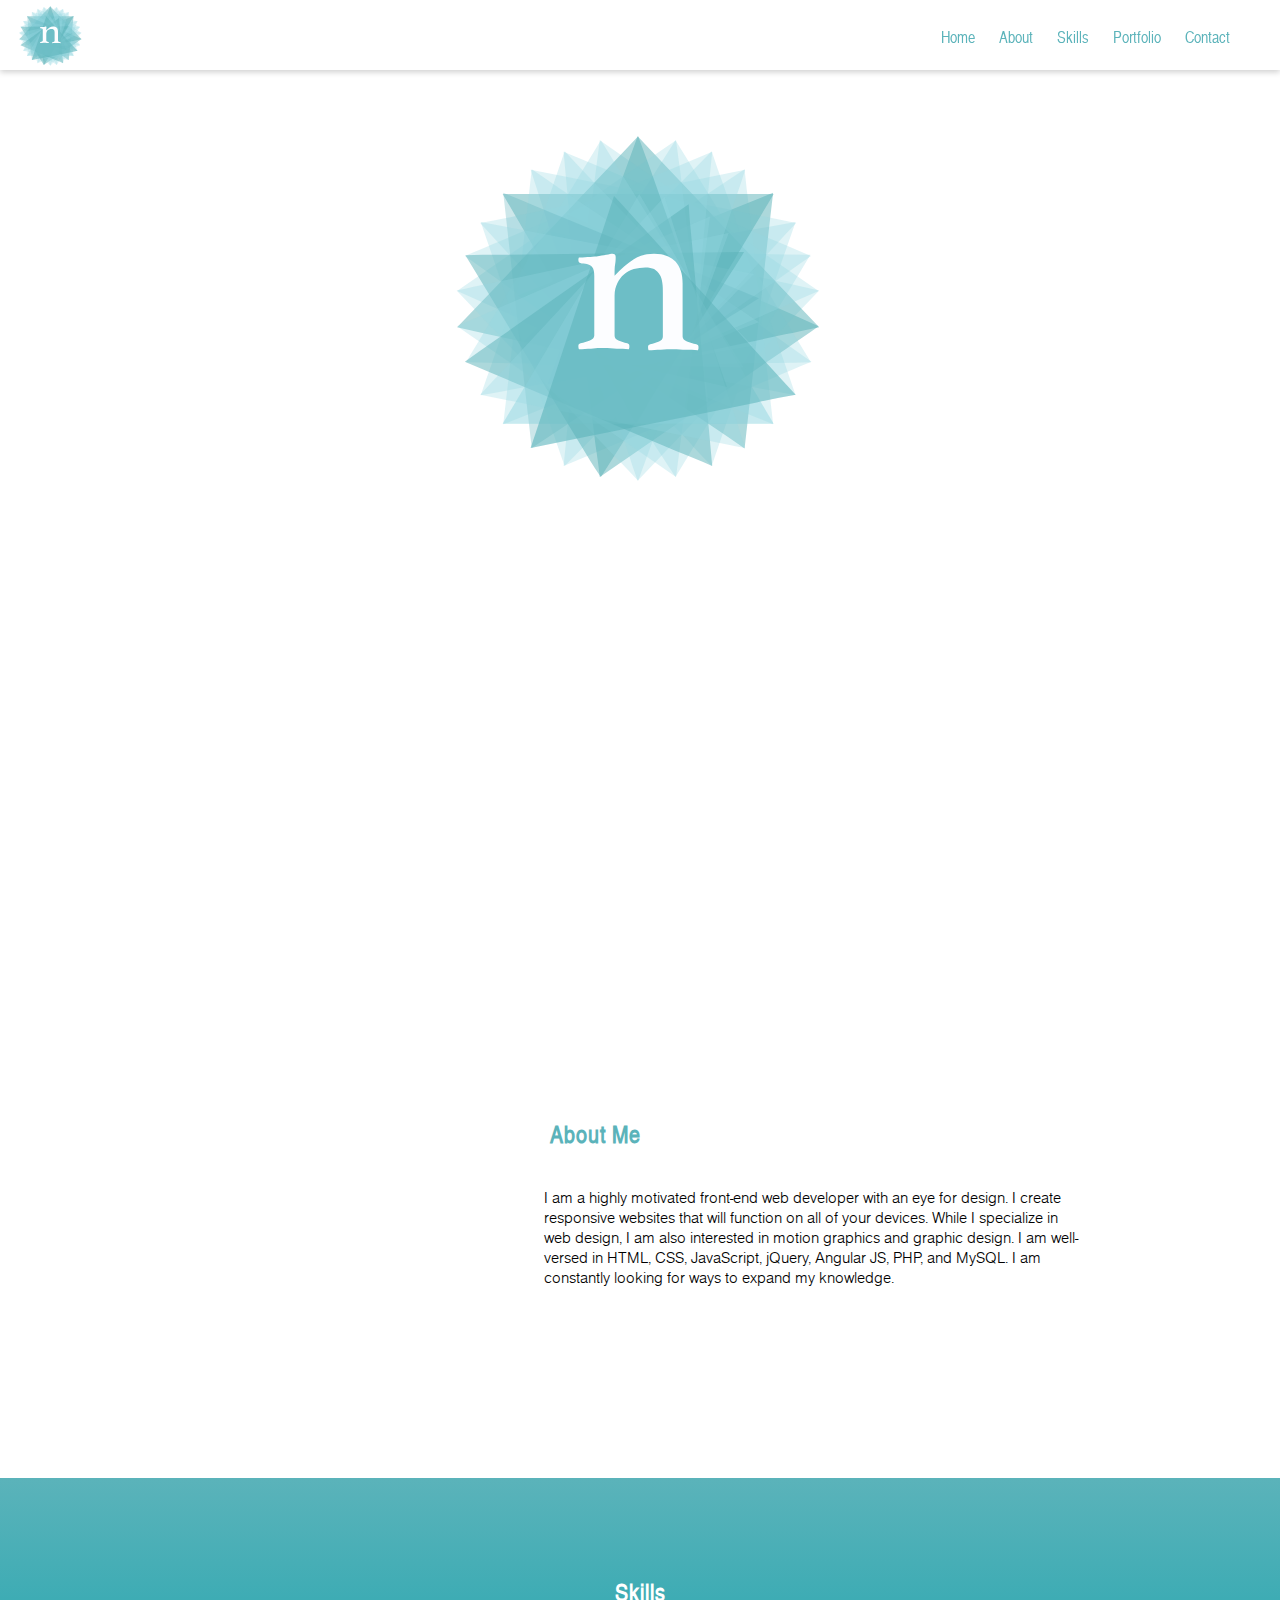
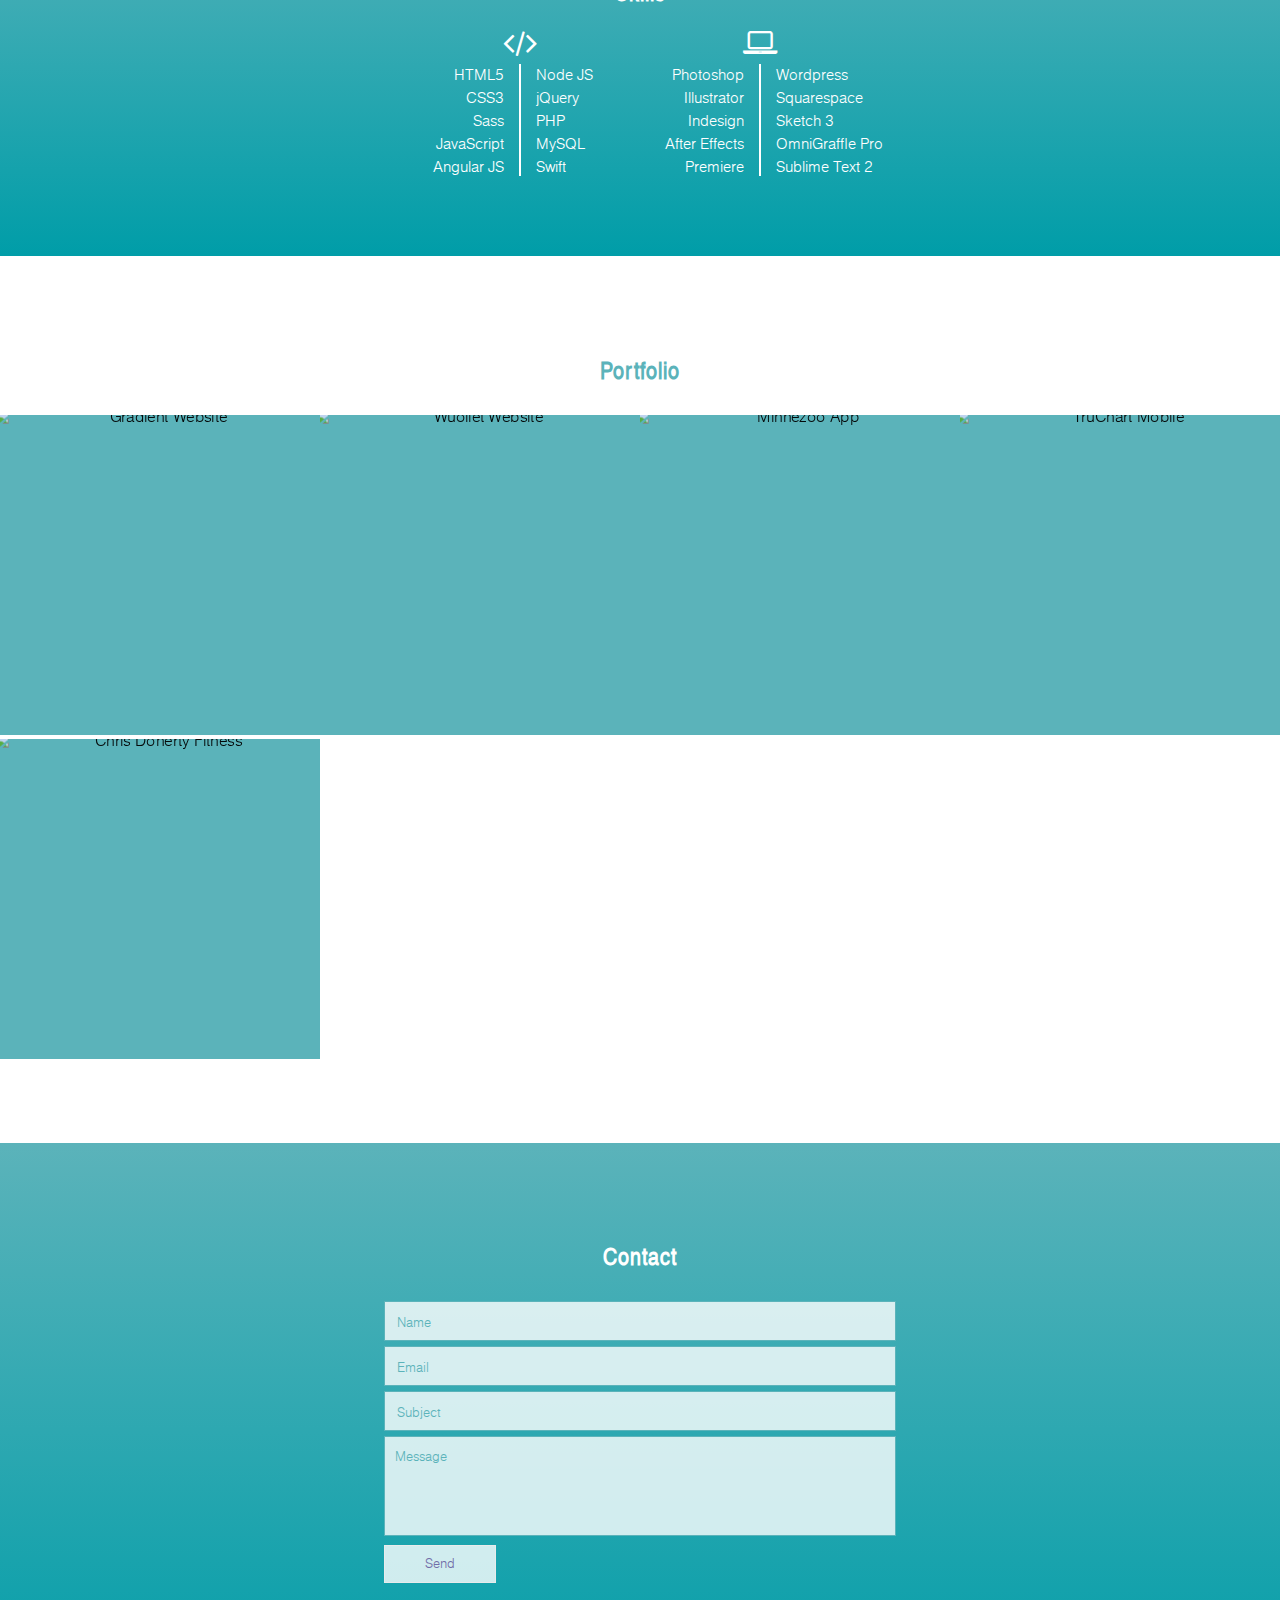
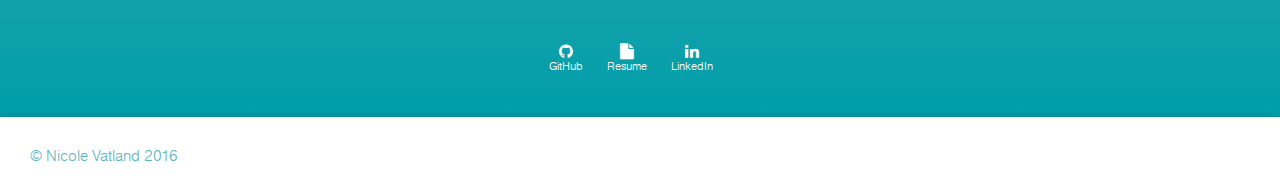
==== index.html @ 9842c388 "Initial commit" ====
<!DOCTYPE html>
<html lang="en">
<head>
	<meta charset="UTF-8">
	<title>Nicole Vatland</title>
	<meta name="viewport" content="width=device-width, initial-scale=1.0, maximum-scale=1.0, user-scalable=0" />
	<meta name="description" content="I am Nicole Vatland. I am a web designer and developer in San Diego.">
	<link rel="icon" type="image/png" href="images/favicon-01.png">
	<meta name="viewport" content="initial-scale=1.0">
	<!-- font awesome icons -->
	<link href="//maxcdn.bootstrapcdn.com/font-awesome/4.2.0/css/font-awesome.min.css" rel="stylesheet">
	<!-- main style sheet with media queries -->
	<link rel="stylesheet" href="style.css">
	<!-- animation style sheet -->
	<link rel="stylesheet" href="animations.css">
	<!-- google -->
	<script>
		  (function(i,s,o,g,r,a,m){i['GoogleAnalyticsObject']=r;i[r]=i[r]||function(){
		  (i[r].q=i[r].q||[]).push(arguments)},i[r].l=1*new Date();a=s.createElement(o),
		  m=s.getElementsByTagName(o)[0];a.async=1;a.src=g;m.parentNode.insertBefore(a,m)
		  })(window,document,'script','//www.google-analytics.com/analytics.js','ga');

		  ga('create', 'UA-70353134-1', 'auto');
		  ga('send', 'pageview');
	</script>
</head>
<body>
	<nav>
		<div id="logo-container"><a href="#home"><svg version="1.1" id="Layer_1 mainlogo" xmlns:x="&ns_extend;" xmlns:i="&ns_ai;" xmlns:graph="&ns_graphs;"
	 xmlns="http://www.w3.org/2000/svg" xmlns:xlink="http://www.w3.org/1999/xlink" x="0px" y="0px" width="100%" height="100%" viewBox="54 0 84 74" >
<switch>
	<foreignObject requiredExtensions="&ns_ai;" x="0" y="0" width="1" height="1">
		<i:pgfRef  xlink:href="#adobe_illustrator_pgf">
		</i:pgfRef>
	</foreignObject>
	<g i:extraneous="self">
		<path style="opacity:0.3;fill:#95D6E0;enable-background:new    ;" d="M74.9,10.8C67.6,23,60.4,35.2,53.1,47.5
			c-1,1.7-2.1,3.5-3.1,5.2c14,0,28,0,42.1,0c2.4,0,4.9,0,7.3,0C92.2,40.5,85.1,28.3,78,16.1C77,14.3,75.9,12.5,74.9,10.8z"/>
		<path style="opacity:0.3;fill:#95D6E0;enable-background:new    ;" d="M70.3,11.2C65.9,24.6,61.4,38,57,51.4
			c-0.6,1.9-1.3,3.8-1.9,5.7c13.7-2.8,27.4-5.5,41.2-8.3c2.4-0.5,4.8-1,7.1-1.4c-9.6-10.5-19.3-21.1-28.9-31.6
			C73.1,14.2,71.7,12.7,70.3,11.2z"/>
		<path style="opacity:0.3;fill:#95D6E0;enable-background:new    ;" d="M61.1,60.4C73.9,55,86.7,49.6,99.6,44.2
			c2.2-0.9,4.4-1.9,6.7-2.8C94.5,33,82.7,24.5,71,16.1c-1.7-1.2-3.4-2.4-5.1-3.6c-1.4,14-2.8,27.9-4.2,41.9
			C61.5,56.4,61.3,58.4,61.1,60.4"/>
		<path style="opacity:0.5;fill:#5AB1B8;enable-background:new    ;" d="M67.7,62.4c11.3-7.8,22.7-15.6,34-23.4
			c2-1.4,3.9-2.7,5.9-4.1C94.3,29,81,23.1,67.6,17.2c-1.9-0.9-3.8-1.7-5.8-2.6c1.7,13.9,3.4,27.9,5.1,41.8
			C67.2,58.5,67.5,60.4,67.7,62.4"/>
		<path style="opacity:0.3;fill:#95D6E0;enable-background:new    ;" d="M74.6,63.1c9.4-9.9,18.8-19.7,28.2-29.6
			c1.6-1.7,3.3-3.4,4.9-5.1c-14.3-3.2-28.7-6.3-43-9.5c-2.1-0.5-4.1-0.9-6.2-1.4c4.7,13.3,9.5,26.6,14.2,39.9
			C73.3,59.3,73.9,61.2,74.6,63.1"/>
		<path style="opacity:0.3;fill:#95D6E0;enable-background:new    ;" d="M81.5,62.4c7-11.5,14-23,21-34.5c1.2-2,2.4-4,3.6-6
			c-14.7-0.3-29.5-0.5-44.2-0.8c-2.1,0-4.2-0.1-6.4-0.1C63,33.1,70.6,45.2,78.1,57.2C79.3,59,80.4,60.7,81.5,62.4"/>
		<path style="opacity:0.3;fill:#95D6E0;enable-background:new    ;" d="M88.1,60.4c4.3-12.6,8.7-25.3,13-37.9
			c0.8-2.2,1.5-4.4,2.3-6.6c-14.5,2.6-28.9,5.3-43.4,7.9c-2.1,0.4-4.2,0.8-6.2,1.1c10,10.3,20.1,20.7,30.1,31
			C85.2,57.5,86.7,59,88.1,60.4"/>
		<path style="opacity:0.5;fill:#5AB1B8;enable-background:new    ;" d="M52.7,29.3C64.8,37.5,76.9,45.6,89,53.7
			c1.7,1.2,3.4,2.3,5.1,3.5C95.6,44,97,30.7,98.5,17.5c0.3-2.3,0.5-4.6,0.8-6.9C85.7,16.1,72.1,21.5,58.6,27
			C56.6,27.8,54.7,28.5,52.7,29.3z"/>
		<path style="opacity:0.3;fill:#95D6E0;enable-background:new    ;" d="M94.1,6.3c-12.1,8-24.2,16-36.2,24
			c-1.7,1.1-3.5,2.3-5.2,3.4c13.6,5.6,27.2,11.1,40.8,16.7c1.9,0.8,3.9,1.6,5.8,2.4c-1.5-13.2-2.9-26.4-4.4-39.6
			C94.6,10.9,94.3,8.6,94.1,6.3"/>
		<path style="opacity:0.3;fill:#95D6E0;enable-background:new    ;" d="M88.1,3C78,13.2,68,23.4,57.9,33.6
			c-1.4,1.5-2.9,2.9-4.3,4.4c14.5,2.8,29.1,5.5,43.6,8.3c2.1,0.4,4.1,0.8,6.2,1.2c-4.3-12.6-8.7-25.3-13-37.9
			C89.6,7.4,88.8,5.2,88.1,3"/>
		<path style="opacity:0.3;fill:#95D6E0;enable-background:new    ;" d="M81.5,1c-7.6,12-15.2,23.9-22.8,35.9
			c-1.1,1.7-2.2,3.4-3.3,5.2c14.8-0.2,29.6-0.3,44.5-0.5c2.1,0,4.2,0,6.3-0.1c-7-11.5-14-23-21-34.5"/>
		<path style="opacity:0.5;fill:#5AB1B8;enable-background:new    ;" d="M74.6,0.3C69.8,13.5,65,26.7,60.2,39.9
			c-0.7,1.9-1.4,3.8-2.1,5.7c14.5-3.1,28.9-6.1,43.4-9.2c2.1-0.4,4.1-0.9,6.2-1.3c-9.4-9.9-18.8-19.7-28.2-29.6"/>
		<path style="opacity:0.3;fill:#95D6E0;enable-background:new    ;" d="M67.7,1c-1.8,13.8-3.6,27.7-5.4,41.5c-0.3,2-0.5,4-0.8,6
			C75,42.7,88.4,36.9,101.9,31c1.9-0.8,3.8-1.7,5.7-2.5c-11.3-7.8-22.7-15.6-34-23.4"/>
		<path style="opacity:0.3;fill:#95D6E0;enable-background:new    ;" d="M61.1,3.1c1.3,13.9,2.5,27.8,3.8,41.7c0.2,2,0.4,4,0.5,6
			c11.9-8.4,23.8-16.7,35.7-25.1c1.7-1.2,3.4-2.4,5.1-3.6C93.4,16.7,80.6,11.3,67.8,5.9"/>
		<path style="opacity:0.3;fill:#95D6E0;enable-background:new    ;" d="M55.1,6.4c4.3,13.3,8.6,26.7,12.9,40
			c0.6,1.9,1.2,3.8,1.9,5.8c9.8-10.5,19.6-21.1,29.4-31.6c1.4-1.5,2.8-3,4.2-4.5C89.7,13.3,76,10.6,62.3,7.8"/>
		<path style="opacity:0.5;fill:#5AB1B8;enable-background:new    ;" d="M74.4,52.7C81.7,40.4,89,28.2,96.3,16
			c1-1.7,2.1-3.5,3.1-5.2c-14,0-28,0-42.1,0c-2.4,0-4.9,0-7.3,0C57.1,23,64.2,35.2,71.4,47.4C72.4,49.2,73.4,50.9,74.4,52.7z"/>
		<path style="opacity:0.3;fill:#95D6E0;enable-background:new    ;" d="M94.2,6.4C80.5,9.2,66.8,11.9,53,14.7
			c-2.4,0.5-4.8,1-7.1,1.4c9.6,10.5,19.3,21.1,28.9,31.6c1.4,1.5,2.8,3,4.2,4.6c4.4-13.4,8.9-26.8,13.3-40.2
			C93,10.2,93.6,8.3,94.2,6.4"/>
		<path style="opacity:0.3;fill:#95D6E0;enable-background:new    ;" d="M88.2,3.1C75.4,8.5,62.6,13.9,49.8,19.3
			c-2.2,0.9-4.4,1.9-6.7,2.8c11.8,8.4,23.5,16.8,35.3,25.2c1.7,1.2,3.4,2.4,5.1,3.6C84.9,37,86.2,23,87.6,9
			C87.8,7.1,88,5.1,88.2,3.1"/>
		<path style="opacity:0.3;fill:#95D6E0;enable-background:new    ;" d="M81.6,1c-11.3,7.8-22.7,15.6-34,23.4
			c-2,1.4-3.9,2.7-5.9,4.1c13.3,5.9,26.7,11.8,40,17.7c1.9,0.9,3.8,1.7,5.8,2.6C85.8,34.9,84.1,20.9,82.4,7"/>
		<path style="opacity:0.5;fill:#5AB1B8;enable-background:new    ;" d="M74.7,0.3C65.4,10.2,56,20.1,46.6,30
			c-1.6,1.7-3.3,3.4-4.9,5.1c14.3,3.2,28.7,6.3,43,9.5c2.1,0.5,4.1,0.9,6.2,1.4c-4.7-13.4-9.4-26.7-14.1-40"/>
		<path style="opacity:0.3;fill:#95D6E0;enable-background:new    ;" d="M67.9,1c-7,11.5-14,23-21,34.5c-1.2,2-2.4,4-3.6,6
			C58,41.8,72.8,42,87.5,42.3c2.1,0,4.2,0.1,6.4,0.1C86.2,30.3,78.6,18.2,71.1,6.2"/>
		<path style="opacity:0.3;fill:#95D6E0;enable-background:new    ;" d="M61.3,3c-4.3,12.6-8.7,25.3-13,37.9
			c-0.8,2.2-1.5,4.4-2.3,6.6c14.5-2.6,28.9-5.3,43.4-7.9c2.1-0.4,4.2-0.8,6.2-1.1c-10-10.3-20.1-20.7-30.1-31"/>
		<path style="opacity:0.3;fill:#95D6E0;enable-background:new    ;" d="M55.3,6.3c-1.5,13.2-2.9,26.4-4.4,39.6
			c-0.3,2.3-0.5,4.6-0.8,6.9c13.6-5.4,27.1-10.9,40.7-16.3c2-0.8,3.9-1.6,5.9-2.3C84.6,26,72.5,17.9,60.4,9.8
			C58.7,8.6,57,7.4,55.3,6.3"/>
		<path style="opacity:0.3;fill:#5AB1B8;enable-background:new    ;" d="M96.7,29.8C83.1,24.2,69.5,18.6,55.9,13
			c-1.9-0.8-3.9-1.6-5.8-2.4C51.6,23.8,53,37,54.5,50.2c0.3,2.3,0.5,4.6,0.8,6.9c12.1-8,24.2-16,36.2-24
			C93.2,32.1,95,30.9,96.7,29.8z"/>
		<path style="opacity:0.3;fill:#95D6E0;enable-background:new    ;" d="M61.3,60.4C71.4,50.2,81.4,40,91.5,29.8
			c1.4-1.5,2.9-2.9,4.3-4.4c-14.5-2.8-29.1-5.5-43.6-8.3c-2.1-0.4-4.1-0.8-6.2-1.2c4.3,12.6,8.7,25.3,13,37.9
			C59.8,56.1,60.5,58.2,61.3,60.4"/>
		<path style="opacity:0.5;fill:#5AB1B8;enable-background:new    ;" d="M67.9,62.4c7.6-11.9,15.2-23.9,22.8-35.8
			c1.1-1.7,2.2-3.4,3.3-5.2c-14.8,0.2-29.6,0.3-44.5,0.5c-2.1,0-4.2,0-6.3,0.1c7,11.5,14,23,21,34.5C65.4,58.5,66.6,60.5,67.9,62.4"
			/>
		<path style="opacity:0.3;fill:#95D6E0;enable-background:new    ;" d="M74.7,63.1c4.8-13.2,9.6-26.4,14.4-39.5
			c0.7-1.9,1.4-3.8,2.1-5.7C76.7,21,62.3,24,47.8,27.1c-2.1,0.4-4.1,0.9-6.2,1.3C51,38.3,60.4,48.1,69.8,58
			C71.5,59.7,73.1,61.4,74.7,63.1"/>
		<path style="opacity:0.3;fill:#95D6E0;enable-background:new    ;" d="M81.6,62.4c1.8-13.8,3.6-27.7,5.4-41.5c0.3-2,0.5-4,0.8-6
			c-13.5,5.8-26.9,11.7-40.4,17.5c-1.9,0.8-3.8,1.7-5.7,2.5c11.3,7.8,22.7,15.6,34,23.4"/>
		<path style="opacity:0.5;fill:#5AB1B8;enable-background:new    ;" d="M88.2,60.4c-1.3-13.9-2.5-27.8-3.8-41.7c-0.2-2-0.4-4-0.5-6
			C72,21.1,60.1,29.4,48.2,37.8c-1.7,1.2-3.4,2.4-5.1,3.6c12.8,5.4,25.6,10.8,38.4,16.2C83.8,58.5,86,59.4,88.2,60.4"/>
		<path style="opacity:0.3;fill:#95D6E0;enable-background:new    ;" d="M79.5,11.3c-9.8,10.5-19.6,21.1-29.4,31.6
			c-1.4,1.5-2.8,3-4.2,4.5c13.7,2.8,27.4,5.5,41.2,8.3c2.4,0.5,4.8,1,7.1,1.4c-4.3-13.3-8.6-26.7-12.9-40
			C80.7,15.1,80.1,13.2,79.5,11.3z"/>
		<path style="opacity:0.3;fill:#95D6E0;enable-background:new    ;" d="M74.9,10.8C67.6,23,60.4,35.2,53.1,47.5
			c-1,1.7-2.1,3.5-3.1,5.2c14,0,28,0,42.1,0c2.4,0,4.9,0,7.3,0C92.2,40.5,85.1,28.3,78,16.1C77,14.3,75.9,12.5,74.9,10.8z"/>
		<path style="opacity:0.5;fill:#5AB1B8;enable-background:new    ;" d="M70.3,11.2C65.9,24.6,61.4,38,57,51.4
			c-0.6,1.9-1.3,3.8-1.9,5.7c13.7-2.8,27.4-5.5,41.2-8.3c2.4-0.5,4.8-1,7.1-1.4c-9.6-10.5-19.3-21.1-28.9-31.6
			C73.1,14.2,71.7,12.7,70.3,11.2z"/>
		<path style="fill:#FCFDFF;" d="M82.8,36.8c0,0.4,0.3,0.7,0.8,0.9s1.1,0.4,1.7,0.5c0.3,0.1,0.4,0.2,0.4,0.5c0,0.2,0,0.4-0.1,0.6
			c-0.7-0.1-1.5-0.1-2.2-0.1c-0.7,0-1.5-0.1-2.3-0.1c-0.8,0-1.5,0-2.3,0.1c-0.8,0-1.5,0.1-2.2,0.1c-0.1-0.3-0.1-0.5-0.1-0.6
			c0-0.3,0.1-0.4,0.4-0.5c0.6-0.1,1.1-0.3,1.6-0.5c0.5-0.2,0.7-0.5,0.7-0.9v-7.9c0-0.7,0-1.3-0.1-1.9c-0.1-0.6-0.2-1.1-0.5-1.5
			c-0.2-0.4-0.6-0.7-1-1c-0.4-0.2-0.9-0.3-1.6-0.3c-0.7,0-1.4,0.1-2.1,0.3c-0.7,0.2-1.3,0.6-1.8,1s-0.9,1-1.2,1.6
			c-0.3,0.6-0.5,1.4-0.5,2.2v7.3c0,0.4,0.2,0.7,0.7,0.9c0.5,0.2,1,0.4,1.6,0.5c0.3,0.1,0.4,0.2,0.4,0.5c0,0.2,0,0.4-0.1,0.6
			c-0.7-0.1-1.5-0.1-2.2-0.1c-0.7,0-1.5-0.1-2.3-0.1c-0.8,0-1.6,0-2.4,0.1c-0.7,0-1.5,0.1-2.2,0.1c-0.1-0.3-0.1-0.5-0.1-0.6
			c0-0.3,0.1-0.4,0.4-0.5c0.6-0.1,1.2-0.3,1.7-0.5c0.5-0.2,0.8-0.5,0.8-0.9V25.8c0-0.8-0.1-1.4-0.4-1.7s-0.9-0.6-1.9-0.6
			c-0.4-0.1-0.6-0.2-0.6-0.6c0-0.1,0-0.3,0.1-0.5c0.4,0,0.9,0,1.6-0.1c0.7,0,1.2-0.1,1.6-0.1c0.7-0.1,1.2-0.2,1.8-0.3
			c0.5-0.1,0.9-0.2,1.1-0.2c0.4,0,0.6,0.2,0.6,0.6c0,0.4,0,0.8-0.1,1.3c-0.1,0.5-0.1,1.2-0.1,2.1c1.2-1.3,2.4-2.3,3.5-3
			c1.1-0.7,2.3-1,3.7-1c1.7,0,3,0.5,3.9,1.4c0.9,1,1.3,2.3,1.3,4V36.8z"/>
		<g>
	</g>
</switch>
</svg></a></div>
		<ul class="regmenu">
			<li><a href="#home">Home</a></li>
			<li><a href="#about">About</a></li>
			<li><a href="#skills">Skills</a></li>
			<li><a href="#portfolio">Portfolio</a></li>
			<li><a href="#contact">Contact</a></li>
		</ul>
		<p class="menubtn">Menu</p>
		<ul class="mobilemenu">
			<a href="#home" class="mob-menu"><li>Home</li></a>
			<a href="#about" class="mob-menu"><li>About</li></a>
			<a href="#skills" class="mob-menu"><li>Skills</li></a>
			<a href="#portfolio" class="mob-menu"><li>Portfolio</li></a>
			<a href="#contact" class="mob-menu"><li>Contact</li></a>
			
		</ul>
	</nav>
	<section id="home">
		<div id="logo">
			<div id="logo-holder">
				<svg version="1.1" id="Layer_1" xmlns="http://www.w3.org/2000/svg" xmlns:xlink="http://www.w3.org/1999/xlink" x="0px" y="0px"
				 viewBox="34.2 -4.5 84 73" style="enable-background:new 34.2 -4.5 84 73;" xml:space="preserve">
				<g id="p1">
					<path class="st0" d="M74.9,10.8C67.6,23,60.4,35.2,53.1,47.5c-1,1.7-2.1,3.5-3.1,5.2c14,0,28,0,42.1,0c2.4,0,4.9,0,7.3,0
						C92.2,40.5,85.1,28.3,78,16.1C77,14.3,75.9,12.5,74.9,10.8z"/>
				</g>
				<g id="p2">
					<path class="st0" d="M70.3,11.2C65.9,24.6,61.4,38,57,51.4c-0.6,1.9-1.3,3.8-1.9,5.7c13.7-2.8,27.4-5.5,41.2-8.3
						c2.4-0.5,4.8-1,7.1-1.4c-9.6-10.5-19.3-21.1-28.9-31.6C73.1,14.2,71.7,12.7,70.3,11.2z"/>
				</g>
				<g id="p3">
					<path class="st0" d="M61.1,60.4C73.9,55,86.7,49.6,99.6,44.2c2.2-0.9,4.4-1.9,6.7-2.8C94.5,33,82.7,24.5,71,16.1
						c-1.7-1.2-3.4-2.4-5.1-3.6c-1.4,14-2.8,27.9-4.2,41.9C61.5,56.4,61.3,58.4,61.1,60.4"/>
				</g>
				<g id="p4">
					<path class="st1" d="M67.7,62.4c11.3-7.8,22.7-15.6,34-23.4c2-1.4,3.9-2.7,5.9-4.1C94.3,29,81,23.1,67.6,17.2
						c-1.9-0.9-3.8-1.7-5.8-2.6c1.7,13.9,3.4,27.9,5.1,41.8C67.2,58.5,67.5,60.4,67.7,62.4"/>
				</g>
				<g id="p5">
					<path class="st0" d="M74.6,63.1c9.4-9.9,18.8-19.7,28.2-29.6c1.6-1.7,3.3-3.4,4.9-5.1c-14.3-3.2-28.7-6.3-43-9.5
						c-2.1-0.5-4.1-0.9-6.2-1.4c4.7,13.3,9.5,26.6,14.2,39.9C73.3,59.3,73.9,61.2,74.6,63.1"/>
				</g>
				<g id="p6">
					<path class="st0" d="M81.5,62.4c7-11.5,14-23,21-34.5c1.2-2,2.4-4,3.6-6c-14.7-0.3-29.5-0.5-44.2-0.8c-2.1,0-4.2-0.1-6.4-0.1
						C63,33.1,70.6,45.2,78.1,57.2C79.3,59,80.4,60.7,81.5,62.4"/>
				</g>
				<g id="p7">
					<path class="st0" d="M88.1,60.4c4.3-12.6,8.7-25.3,13-37.9c0.8-2.2,1.5-4.4,2.3-6.6c-14.5,2.6-28.9,5.3-43.4,7.9
						c-2.1,0.4-4.2,0.8-6.2,1.1c10,10.3,20.1,20.7,30.1,31C85.2,57.5,86.7,59,88.1,60.4"/>
				</g>
				<g id="p8">
					<path class="st1" d="M52.7,29.3C64.8,37.5,76.9,45.6,89,53.7c1.7,1.2,3.4,2.3,5.1,3.5C95.6,44,97,30.7,98.5,17.5
						c0.3-2.3,0.5-4.6,0.8-6.9C85.7,16.1,72.1,21.5,58.6,27C56.6,27.8,54.7,28.5,52.7,29.3z"/>
				</g>
				<g id="p9">
					<path class="st0" d="M94.1,6.3c-12.1,8-24.2,16-36.2,24c-1.7,1.1-3.5,2.3-5.2,3.4c13.6,5.6,27.2,11.1,40.8,16.7
						c1.9,0.8,3.9,1.6,5.8,2.4c-1.5-13.2-2.9-26.4-4.4-39.6C94.6,10.9,94.3,8.6,94.1,6.3"/>
				</g>
				<g id="p10">
					<path class="st0" d="M88.1,3C78,13.2,68,23.4,57.9,33.6c-1.4,1.5-2.9,2.9-4.3,4.4c14.5,2.8,29.1,5.5,43.6,8.3
						c2.1,0.4,4.1,0.8,6.2,1.2c-4.3-12.6-8.7-25.3-13-37.9C89.6,7.4,88.8,5.2,88.1,3"/>
				</g>
				<g id="p11">
					<path class="st0" d="M81.5,1c-7.6,12-15.2,23.9-22.8,35.9c-1.1,1.7-2.2,3.4-3.3,5.2c14.8-0.2,29.6-0.3,44.5-0.5
						c2.1,0,4.2,0,6.3-0.1c-7-11.5-14-23-21-34.5"/>
				</g>
				<g id="p12">
					<path class="st1" d="M74.6,0.3C69.8,13.5,65,26.7,60.2,39.9c-0.7,1.9-1.4,3.8-2.1,5.7c14.5-3.1,28.9-6.1,43.4-9.2
						c2.1-0.4,4.1-0.9,6.2-1.3c-9.4-9.9-18.8-19.7-28.2-29.6"/>
				</g>
				<g id="p13">
					<path class="st0" d="M67.7,1c-1.8,13.8-3.6,27.7-5.4,41.5c-0.3,2-0.5,4-0.8,6C75,42.7,88.4,36.9,101.9,31c1.9-0.8,3.8-1.7,5.7-2.5
						c-11.3-7.8-22.7-15.6-34-23.4"/>
				</g>
				<g id="p14">
					<path class="st0" d="M61.1,3.1c1.3,13.9,2.5,27.8,3.8,41.7c0.2,2,0.4,4,0.5,6c11.9-8.4,23.8-16.7,35.7-25.1
						c1.7-1.2,3.4-2.4,5.1-3.6C93.4,16.7,80.6,11.3,67.8,5.9"/>
				</g>
				<g id="p15">
					<path class="st0" d="M55.1,6.4c4.3,13.3,8.6,26.7,12.9,40c0.6,1.9,1.2,3.8,1.9,5.8c9.8-10.5,19.6-21.1,29.4-31.6
						c1.4-1.5,2.8-3,4.2-4.5C89.7,13.3,76,10.6,62.3,7.8"/>
				</g>
				<g id="p16">
					<path class="st1" d="M74.4,52.7C81.7,40.4,89,28.2,96.3,16c1-1.7,2.1-3.5,3.1-5.2c-14,0-28,0-42.1,0c-2.4,0-4.9,0-7.3,0
						C57.1,23,64.2,35.2,71.4,47.4C72.4,49.2,73.4,50.9,74.4,52.7z"/>
				</g>
				<g id="p17">
					<path class="st0" d="M94.2,6.4C80.5,9.2,66.8,11.9,53,14.7c-2.4,0.5-4.8,1-7.1,1.4c9.6,10.5,19.3,21.1,28.9,31.6
						c1.4,1.5,2.8,3,4.2,4.6c4.4-13.4,8.9-26.8,13.3-40.2C93,10.2,93.6,8.3,94.2,6.4"/>
				</g>
				<g id="p18">
					<path class="st0" d="M88.2,3.1C75.4,8.5,62.6,13.9,49.8,19.3c-2.2,0.9-4.4,1.9-6.7,2.8c11.8,8.4,23.5,16.8,35.3,25.2
						c1.7,1.2,3.4,2.4,5.1,3.6C84.9,37,86.2,23,87.6,9C87.8,7.1,88,5.1,88.2,3.1"/>
				</g>
				<g id="p19">
					<path class="st0" d="M81.6,1c-11.3,7.8-22.7,15.6-34,23.4c-2,1.4-3.9,2.7-5.9,4.1c13.3,5.9,26.7,11.8,40,17.7
						c1.9,0.9,3.8,1.7,5.8,2.6C85.8,34.9,84.1,20.9,82.4,7"/>
				</g>
				<g id="p20">
					<path class="st1" d="M74.7,0.3C65.4,10.2,56,20.1,46.6,30c-1.6,1.7-3.3,3.4-4.9,5.1c14.3,3.2,28.7,6.3,43,9.5
						c2.1,0.5,4.1,0.9,6.2,1.4c-4.7-13.4-9.4-26.7-14.1-40"/>
				</g>
				<g id="p21">
					<path class="st0" d="M67.9,1c-7,11.5-14,23-21,34.5c-1.2,2-2.4,4-3.6,6C58,41.8,72.8,42,87.5,42.3c2.1,0,4.2,0.1,6.4,0.1
						C86.2,30.3,78.6,18.2,71.1,6.2"/>
				</g>
				<g id="p22">
					<path class="st0" d="M61.3,3c-4.3,12.6-8.7,25.3-13,37.9c-0.8,2.2-1.5,4.4-2.3,6.6c14.5-2.6,28.9-5.3,43.4-7.9
						c2.1-0.4,4.2-0.8,6.2-1.1c-10-10.3-20.1-20.7-30.1-31"/>
				</g>
				<g id="p23">
					<path class="st0" d="M55.3,6.3c-1.5,13.2-2.9,26.4-4.4,39.6c-0.3,2.3-0.5,4.6-0.8,6.9c13.6-5.4,27.1-10.9,40.7-16.3
						c2-0.8,3.9-1.6,5.9-2.3C84.6,26,72.5,17.9,60.4,9.8C58.7,8.6,57,7.4,55.3,6.3"/>
				</g>
				<g id="p24">
					<path class="st2" d="M96.7,29.8C83.1,24.2,69.5,18.6,55.9,13c-1.9-0.8-3.9-1.6-5.8-2.4C51.6,23.8,53,37,54.5,50.2
						c0.3,2.3,0.5,4.6,0.8,6.9c12.1-8,24.2-16,36.2-24C93.2,32.1,95,30.9,96.7,29.8z"/>
				</g>
				<g id="p25">
					<path class="st0" d="M61.3,60.4C71.4,50.2,81.4,40,91.5,29.8c1.4-1.5,2.9-2.9,4.3-4.4c-14.5-2.8-29.1-5.5-43.6-8.3
						c-2.1-0.4-4.1-0.8-6.2-1.2c4.3,12.6,8.7,25.3,13,37.9C59.8,56.1,60.5,58.2,61.3,60.4"/>
				</g>
				<g id="p26">
					<path class="st1" d="M67.9,62.4c7.6-11.9,15.2-23.9,22.8-35.8c1.1-1.7,2.2-3.4,3.3-5.2c-14.8,0.2-29.6,0.3-44.5,0.5
						c-2.1,0-4.2,0-6.3,0.1c7,11.5,14,23,21,34.5C65.4,58.5,66.6,60.5,67.9,62.4"/>
				</g>
				<g id="p27">
					<path class="st0" d="M74.7,63.1c4.8-13.2,9.6-26.4,14.4-39.5c0.7-1.9,1.4-3.8,2.1-5.7C76.7,21,62.3,24,47.8,27.1
						c-2.1,0.4-4.1,0.9-6.2,1.3C51,38.3,60.4,48.1,69.8,58C71.5,59.7,73.1,61.4,74.7,63.1"/>
				</g>
				<g id="p28">
					<path class="st0" d="M81.6,62.4c1.8-13.8,3.6-27.7,5.4-41.5c0.3-2,0.5-4,0.8-6c-13.5,5.8-26.9,11.7-40.4,17.5
						c-1.9,0.8-3.8,1.7-5.7,2.5c11.3,7.8,22.7,15.6,34,23.4"/>
				</g>
				<g id="p29">
					<path class="st1" d="M88.2,60.4c-1.3-13.9-2.5-27.8-3.8-41.7c-0.2-2-0.4-4-0.5-6C72,21.1,60.1,29.4,48.2,37.8
						c-1.7,1.2-3.4,2.4-5.1,3.6c12.8,5.4,25.6,10.8,38.4,16.2C83.8,58.5,86,59.4,88.2,60.4"/>
				</g>
				<g id="p30">
					<path class="st0" d="M79.5,11.3c-9.8,10.5-19.6,21.1-29.4,31.6c-1.4,1.5-2.8,3-4.2,4.5c13.7,2.8,27.4,5.5,41.2,8.3
						c2.4,0.5,4.8,1,7.1,1.4c-4.3-13.3-8.6-26.7-12.9-40C80.7,15.1,80.1,13.2,79.5,11.3z"/>
				</g>
				<g id="p31">
					<path class="st0" d="M74.9,10.8C67.6,23,60.4,35.2,53.1,47.5c-1,1.7-2.1,3.5-3.1,5.2c14,0,28,0,42.1,0c2.4,0,4.9,0,7.3,0
						C92.2,40.5,85.1,28.3,78,16.1C77,14.3,75.9,12.5,74.9,10.8z"/>
				</g>
				<g id="p32">
					<path class="st1" d="M70.3,11.2C65.9,24.6,61.4,38,57,51.4c-0.6,1.9-1.3,3.8-1.9,5.7c13.7-2.8,27.4-5.5,41.2-8.3
						c2.4-0.5,4.8-1,7.1-1.4c-9.6-10.5-19.3-21.1-28.9-31.6C73.1,14.2,71.7,12.7,70.3,11.2z"/>
				</g>
				<g id="n">
					<path class="st3" d="M82.8,36.8c0,0.4,0.3,0.7,0.8,0.9s1.1,0.4,1.7,0.5c0.3,0.1,0.4,0.2,0.4,0.5c0,0.2,0,0.4-0.1,0.6
						c-0.7-0.1-1.5-0.1-2.2-0.1c-0.7,0-1.5-0.1-2.3-0.1c-0.8,0-1.5,0-2.3,0.1c-0.8,0-1.5,0.1-2.2,0.1c-0.1-0.3-0.1-0.5-0.1-0.6
						c0-0.3,0.1-0.4,0.4-0.5c0.6-0.1,1.1-0.3,1.6-0.5c0.5-0.2,0.7-0.5,0.7-0.9v-7.9c0-0.7,0-1.3-0.1-1.9c-0.1-0.6-0.2-1.1-0.5-1.5
						c-0.2-0.4-0.6-0.7-1-1c-0.4-0.2-0.9-0.3-1.6-0.3c-0.7,0-1.4,0.1-2.1,0.3c-0.7,0.2-1.3,0.6-1.8,1s-0.9,1-1.2,1.6
						c-0.3,0.6-0.5,1.4-0.5,2.2v7.3c0,0.4,0.2,0.7,0.7,0.9c0.5,0.2,1,0.4,1.6,0.5c0.3,0.1,0.4,0.2,0.4,0.5c0,0.2,0,0.4-0.1,0.6
						c-0.7-0.1-1.5-0.1-2.2-0.1c-0.7,0-1.5-0.1-2.3-0.1c-0.8,0-1.6,0-2.4,0.1c-0.7,0-1.5,0.1-2.2,0.1c-0.1-0.3-0.1-0.5-0.1-0.6
						c0-0.3,0.1-0.4,0.4-0.5c0.6-0.1,1.2-0.3,1.7-0.5c0.5-0.2,0.8-0.5,0.8-0.9V25.8c0-0.8-0.1-1.4-0.4-1.7s-0.9-0.6-1.9-0.6
						c-0.4-0.1-0.6-0.2-0.6-0.6c0-0.1,0-0.3,0.1-0.5c0.4,0,0.9,0,1.6-0.1c0.7,0,1.2-0.1,1.6-0.1c0.7-0.1,1.2-0.2,1.8-0.3
						c0.5-0.1,0.9-0.2,1.1-0.2c0.4,0,0.6,0.2,0.6,0.6c0,0.4,0,0.8-0.1,1.3c-0.1,0.5-0.1,1.2-0.1,2.1c1.2-1.3,2.4-2.3,3.5-3
						c1.1-0.7,2.3-1,3.7-1c1.7,0,3,0.5,3.9,1.4c0.9,1,1.3,2.3,1.3,4V36.8z"/>
				</g>
				</svg>
			</div>
			<h1 id="logo-name">nicole vatland</h1>
		</div>
	</section>
	<section id="about">
		<h2>About Me</h2>
		<div id="aboutcontainer">
            <div id="aboutimage"></div>
            <div id="textblock">
                <p>I am a highly motivated front-end web developer with an eye for design. I create responsive websites that will function on all of your devices. While I specialize in web design, I am also interested in motion graphics and graphic design. I am well-versed in HTML, CSS, JavaScript, jQuery, Angular JS, PHP, and MySQL. I am constantly looking for ways to expand my knowledge.</p>
            </div>
        </div>
	</section>
	<section id="skills">
		<h2>Skills</h2>
		<div id="skill-contain">
			<div class="coding">
				<i id="code" class="fa fa-code"></i>
				<div class="border-left">
					<ul>
						<li>HTML5</li>
						<li>CSS3</li>
						<li>Sass</li>
						<li>JavaScript</li>
						<li>Angular JS</li>
					</ul>
				</div><!--
				--><div class="border-right">
					<ul>
						<li>Node JS</li>
						<li>jQuery</li>
						<li>PHP</li>
						<li>MySQL</li>
						<li>Swift</li>
					</ul>
				</div>
			</div><!--
			--><div class="design">
				<i id="tech" class="fa fa-laptop"></i>
				<div class="border-left">
					<ul>
						<li>Photoshop</li>
						<li>Illustrator</li>
						<li>Indesign</li>
						<li>After Effects</li>
						<li>Premiere</li>
					</ul>
				</div><!--
				--><div class="border-right">
					<ul>
						<li>Wordpress</li>
						<li>Squarespace</li>
						<li>Sketch 3</li>
						<li>OmniGraffle Pro</li>
						<li>Sublime Text 2</li>
					</ul>
				</div>
			</div>
		</div>
	</section>
	<section id="portfolio">
		<h2>Portfolio</h2>
		<div>
			<figure class="port-boxes" data-content="content-1">
				<img src="images/portfolio/gradients-icon.jpg" alt="Gradient Website">
				<figcaption>
					<p>Click for more details</p>
					<a href="#">View more</a>
				</figcaption>
				<div class="zoomer__area"></div>
			</figure><!--
			--><figure class="port-boxes" data-content="content-2">
				<img src="images/portfolio/wuollets-icon.jpg" alt="Wuollet Website">
				<figcaption>
					<p>Click for more details</p>
					<a href="#">View more</a>
				</figcaption>
				<div class="zoomer__area"></div>
			</figure><!--
			--><figure class="port-boxes" data-content="content-3">
				<img src="images/portfolio/minnezoo-icon.jpg" alt="Minnezoo App">
				<figcaption>
					<p>Click for more details</p>
					<a href="#">View more</a>
				</figcaption>
				<div class="zoomer__area"></div>
			</figure><!--
			--><figure class="port-boxes" data-content="content-4">
				<img src="images/portfolio/mediture-icon.jpg" alt="TruChart Mobile">
				<figcaption>
					<p>Click for more details</p>
					<a href="#">View more</a>
				</figcaption>
				<div class="zoomer__area"></div>
			</figure><!--
		--><figure class="port-boxes" data-content="content-5">
				<img src="images/portfolio/cd-icon.jpg" alt="Chris Doherty Fitness">
				<figcaption>
					<p>Click for more details</p>
					<a href="#">View more</a>
				</figcaption>
				<div class="zoomer__area"></div>
			</figure>
		</div>
		<div class="content">
			<div class="content__item" id="content-1">
				<button class="close">
					<i class="fa fa-close"></i>
					<span class="text-hidden">Close content</span>
				</button>
				<div class="slider">
					<img class="content__item-img slide" src="images/portfolio/gradients.jpg" alt="CSS Gradients Website">
					<img class="content__item-img slide" src="images/portfolio/gradients2.jpg" alt="CSS Gradients Website">
					<img class="content__item-img slide" src="images/portfolio/gradients4.jpg" alt="CSS Gradients Website">
					<img class="content__item-img slide" src="images/portfolio/gradients3.jpg" alt="CSS Gradients Website">	
				</div>
				<div class="arrow-contain">
					<div class="arrow arrow-left"><i class="fa fa-angle-left"></i></div>
					<div class="arrow arrow-right"><i class="fa fa-angle-right"></i></div>
				</div>
				<div class="content__item-inner">
					<h4>CSS Web App</h4>
					<p>This app was created using Angular JS, Node.JS, jQuery, CSS3, HTML5, and MongoDB. The user is able to generate the CSS for two color gradients. The colors can be changed by clicking the small boxes, which opens up a color picker. The boxes can also move to adjust the position of the gradient. The direction can be modified by clicking on the coordinating arrows. If the user is logged in, they have the option to save the gradient to their profile, which they can then access later.</p>
				</div>
			</div>
			<div class="content__item" id="content-2">
					<button class="close">
						<i class="fa fa-close"></i>
						<span class="text-hidden">Close content</span>
					</button>
					<div class="slider">						<img class="content__item-img slide" src="images/portfolio/wuollets.jpg" alt="Wuollet's Bakery">
						<img class="content__item-img slide" src="images/portfolio/wuollets2.jpg" alt="Wuollet's Bakery">
						<img class="content__item-img slide" src="images/portfolio/wuollets3.jpg" alt="Wuollet's Bakery">
						<img class="content__item-img slide" src="images/portfolio/wuollets4.jpg" alt="Wuollet's Bakery">
					</div>
					<div class="arrow-contain">
						<div class="arrow arrow-left"><i class="fa fa-angle-left"></i></div>
						<div class="arrow arrow-right"><i class="fa fa-angle-right"></i></div>
					</div>
				<div class="content__item-inner">
					<h4>Wuollet's Bakery</h4>
					<p>This website was created using PHP, MySQL, CSS3, jQuery, and HTML5. The website is a class project that I completed by redesigning a bakery in Minnesota's website. I continued this project and created a custom Content Management System. When the admin is logged in, they are able to add items, edit items, delete items, upload photos to the photo gallery, and delete photos from the photo gallery.</p>
				</div>
			</div>
			<div class="content__item" id="content-3">
					<button class="close">
						<i class="fa fa-close"></i>
						<span class="text-hidden">Close content</span>
					</button>
					<div class="slider">
						<img class="content__item-img slide" src="images/portfolio/minnezoo.jpg" alt="Minnezoo App">
						<img class="content__item-img slide" src="images/portfolio/minnezoo2.jpg" alt="Minnezoo App">
						<img class="content__item-img slide" src="images/portfolio/minnezoo3.jpg" alt="Minnezoo App">
						<img class="content__item-img slide" src="images/portfolio/minnezoo4.jpg" alt="Minnezoo App">
						<img class="content__item-img slide" src="images/portfolio/minnezoo5.jpg" alt="Minnezoo App">
					</div>
					<div class="arrow-contain">
						<div class="arrow arrow-left"><i class="fa fa-angle-left"></i></div>
						<div class="arrow arrow-right"><i class="fa fa-angle-right"></i></div>
					</div>
				<div class="content__item-inner">
					<h4>Minnezoo</h4>
					<p>This is a mobile app concept design that was completed using OmniGraffle Pro and Photoshop. The idea of this app is to entertain children while they are at the zoo. This project focused on the User Experience design. I interviewed different people at the San Diego Zoo to see how they keep their children entertained on the long days. I then created wireframes and paper prototypes before designing the app. The app allows for the kids to play games, write and draw notes, take pictures, complete quizzes, and look up information about the animals.</p>
				</div>
			</div>
			<div class="content__item" id="content-4">
					<button class="close">
						<i class="fa fa-close"></i>
						<span class="text-hidden">Close content</span>
					</button>
					<div class="slider">
						<img class="content__item-img slide" src="images/portfolio/mediture.jpg" alt="TruChart Mobile App">
						<img class="content__item-img slide" src="images/portfolio/mediture2.jpg" alt="TruChart Mobile App">
					</div>
					<div class="arrow-contain">
						<div class="arrow arrow-left"><i class="fa fa-angle-left"></i></div>
						<div class="arrow arrow-right"><i class="fa fa-angle-right"></i></div>
					</div>
				<div class="content__item-inner">
					<h4>TruChart Mobile</h4>
					<p>This mobile app concept was created using Sketch 3. It is a redesign of an app that I designed while working at Mediture. The app is used by nurses who provide homecare to seniors. It allows them to see their schedule, as well as the tasks that they need to perform.</p>
				</div>
			</div>
			<div class="content__item" id="content-5">
					<button class="close">
						<i class="fa fa-close"></i>
						<span class="text-hidden">Close content</span>
					</button>
					<div class="slider">
						<img class="content__item-img slide" src="images/portfolio/cd.jpg" alt="Chris Doherty Fitness">
						<img class="content__item-img slide" src="images/portfolio/cd1.jpg" alt="Chris Doherty Fitness">
						<img class="content__item-img slide" src="images/portfolio/cd2.jpg" alt="Chris Doherty Fitness">
					</div>
					<div class="arrow-contain">
						<div class="arrow arrow-left"><i class="fa fa-angle-left"></i></div>
						<div class="arrow arrow-right"><i class="fa fa-angle-right"></i></div>
					</div>
				<div class="content__item-inner">
					<h4>Chris Doherty Fitness</h4>
					<p>This mobile app concept was created using Sketch 3. It is a redesign of an app that I designed while working at Mediture. The app is used by nurses who provide homecare to seniors. It allows them to see their schedule, as well as the tasks that they need to perform.</p>
				</div>
			</div>
		</div>
	</section>
	<section id="contact">
		<h2>Contact</h2>
		<div id="form-messages"></div>
		<form id="contactform" method="post" action="mailer.php">
			<fieldset class="css">
				<input type="text" id="name" name="name" class="forminput">
				<label for="name" class="formlabel">Name</label>
			</fieldset>
			<fieldset class="css">
				<input type="email" id="email" name="email" class="forminput">
				<label for="email" class="formlabel">Email</label>
			</fieldset>
			<fieldset class="css">
				<input type="text" name="subject" id="subject" class="forminput">
				<label for="subject" class="formlabel">Subject</label>
			</fieldset>
			<fieldset class="css">
				<textarea name="message" id="message" class="forminput"></textarea>
				<label for="message" class="formlabel">Message</label>
			</fieldset>
			<input type="submit" value="Send">
		</form>
		<!-- <h2 class="connect">Connect with Me</h2> -->
		<div class="social-icons">
			<a href="https://github.com/nvatland" target="_blank"><div class="social-contain"><i class="fa fa-github"></i><h3>GitHub</h3></div></a>
			<a href="assets/Nicole_Vatland_Resume.pdf" target="_blank"><div class="social-contain"><i class="fa fa-file"></i><h3>Resume</h3></div></a>
			<a href="https://www.linkedin.com/pub/nicole-vatland/54/1a2/70a" target="_blank"><div class="social-contain"><i class="fa fa-linkedin"></i><h3>LinkedIn</h3></div></a>
		</div>
	</section>

	<footer>
		<p>&copy; Nicole Vatland 2016</p>
	</footer>

	<!--<script src="classie.js"></script>
	<script src="modernizr.js"></script>
	<script src="dynamics.min.js"></script>-->
	<script src="jquery.min.js"></script>
	<script>
	$(function() {
  $('a[href*=#]:not([href=#])').click(function() {
    if (location.pathname.replace(/^\//,'') == this.pathname.replace(/^\//,'') && location.hostname == this.hostname) {
      var target = $(this.hash);
      target = target.length ? target : $('[name=' + this.hash.slice(1) +']');
      if (target.length) {
        $('html,body').animate({
          scrollTop: target.offset().top
        }, 1000);
        return false;
      }
    }
  });
});
	</script>
	<script src="main.js"></script>
	
</body>
</html>
---- style.css ----
html, body {
	margin: 0;
	padding: 0;
	width: 100%;
	height: 100%;
	font-family: 'Nimbus Sans Light',sans-serif;
}

a {
	text-decoration: none;
}

p.menubtn {
	display: none;
	color:#5BB3BA;
}

.modal-open {
	overflow: hidden;
}

object {
	width: 100%;
	height: 100%;
	letter-spacing: 4;
}

@font-face {
    font-family: 'Nimbus Sans Light';
    src: url('fonts/NimbusSans/nimbus-sans-d-ot-light_32752-webfont.eot');
    src: url('fonts/NimbusSans/nimbus-sans-d-ot-light_32752-webfont.eot?#iefix') format('embedded-opentype'),
         url('fonts/NimbusSans/nimbus-sans-d-ot-light_32752-webfont.woff2') format('woff2'),
         url('fonts/NimbusSans/nimbus-sans-d-ot-light_32752-webfont.woff') format('woff'),
         url('fonts/NimbusSans/nimbus-sans-d-ot-light_32752-webfont.ttf') format('truetype'),
         url('fonts/NimbusSans/nimbus-sans-d-ot-light_32752-webfont.svg#nimbus_sans_d_otlight') format('svg');
    font-weight: normal;
    font-style: normal;

}

@font-face {
    font-family: 'Nimbus Sans Condensed';
    src: url('fonts/NimbusCondensed/ufonts.com_nimbus-sans-l-regular-condensed-webfont.eot');
    src: url('fonts/NimbusCondensed/ufonts.com_nimbus-sans-l-regular-condensed-webfont.eot?#iefix') format('embedded-opentype'),
         url('fonts/NimbusCondensed/ufonts.com_nimbus-sans-l-regular-condensed-webfont.woff') format('woff'),
         url('fonts/NimbusCondensed/ufonts.com_nimbus-sans-l-regular-condensed-webfont.ttf') format('truetype'),
         url('fonts/NimbusCondensed/ufonts.com_nimbus-sans-l-regular-condensed-webfont.svg#nimbus_sans_lregular') format('svg');
    font-weight: normal;
    font-style: normal;

}

@font-face {
    font-family: 'Athelas Regular';
    src: url('fonts/Athelas/athelas-regular-webfont.eot');
    src: url('fonts/Athelas/athelas-regular-webfont.eot?#iefix') format('embedded-opentype'),
         url('fonts/Athelas/athelas-regular-webfont.woff2') format('woff2'),
         url('fonts/Athelas/athelas-regular-webfont.woff') format('woff'),
         url('fonts/Athelas/athelas-regular-webfont.ttf') format('truetype'),
         url('fonts/Athelas/athelas-regular-webfont.svg#athelasregular') format('svg');
    font-weight: normal;
    font-style: normal;
}

nav {
	position: fixed;
	top: 0;
	height: 70px;
	width: 100%;
	background-color: rgba(255,255,255,0.9);
	box-shadow: 0 2px 6px 0 rgba(0,0,0,0.20);
	z-index: 100;
}

#logo-container {
	position: relative;
	top:6px;
	width: 129px;
	height: 100%;
}

h2 {
	text-align: center;
	color: #5BB3BA;
	font-family: 'Nimbus Sans Condensed', sans-serif;
	font-size: 24px;
	padding-bottom: 10px;
	letter-spacing: 1px;
}

nav ul {
	text-align: right;
	margin-top:-42px;
	width: auto;
}

nav li {
	display: inline-block;
	list-style-type: none;
	padding: 0 10px;
}

nav li:last-child {
	padding-right: 50px;
}

nav li a {
	color: #5BB3BA;
	-webkit-transition:all 0.6s;
	-moz-transition:all 0.6s;
	transition:all 0.6s;
	font-family: 'Nimbus Sans Condensed', sans-serif;
}

nav li a:hover {
	color: #726DA8;
}

.mobilemenu {
	display: none;
}

section {
	display: block;
	width: 100%;
	padding-top:80px;
	padding-bottom: 80px;
}

#home {
	padding-bottom: 0;
	height: 100%;
}

/***************************
HOME
***************************/

#home {
	background-image: url(images/bg.jpg);
	background-position: bottom center;
	background-repeat: no-repeat;
	background-attachment: fixed;
	background-size: cover;
}

div#logo {
	width: 60%;
	margin: 60px auto 0;
}

svg {
	width: 100%;
	height: 100%;
	margin-left:6px;
}

	.st0{opacity:0.3;filter: alpha(opacity=30);fill:#95D6E0;enable-background:new;}
	.st1{opacity:0.5;filter: alpha(opacity=50);fill:#5AB1B8;enable-background:new;}
	.st2{opacity:0.3;filter: alpha(opacity=30);fill:#5AB1B8;enable-background:new;}
	.st3{fill:#FCFDFF;}
#logo-holder {
	width: 60%;
	height: 60%;
	margin: 0 auto;
}

#logo-name {
	font-family: 'Athelas Regular';
	text-align: center;
	color: #43969C;
	font-size: 32px;
	font-size: 5vw;
	letter-spacing: 2vw;
	margin-top: 0;
	width: 100%;
}

/***************************
ABOUT
***************************/

#about h2 {
	padding-bottom: 0;
	margin-bottom: 0;
	margin-left: -90px;
	padding-top:40px;
}

#aboutcontainer {
    width: 80%;
    max-width: 900px;
    height: auto;
    margin: -71px auto 0;
}

#aboutimage {
    border-radius: 50%;
    display: inline-block;
    width: 300px;
    height: 300px;
    margin: 10px 50px 10px 0;
    vertical-align: middle;
    background-image: url(images/nicolevatlandphoto.jpg);
    background-size: 320px 427px;
    background-repeat: no-repeat;
    background-position: top left;
}

#textblock {
    display: inline-block;
    width: 60%;
/*    margin-top: -100px;
*/    vertical-align: middle;
    height: auto;
    line-height: 20px;
}


/***************************
SKILLS
***************************/
#skills, #contact { 
	background: -webkit-linear-gradient(top, #5bb3ba 0%, #009da8 100%); 
	background: linear-gradient(to bottom, #5bb3ba 0%,#009da8 100%);
	color: #fff;
}

#skills:before, #skills:after {
	position: absolute;
	content: '';
	pointer-events: none;
	left: 50%;
	width: 100px;
	height: 100px;
	-webkit-transform: translateX(-50%) rotate(45deg);
	        -ms-transform: translateX(-50%) rotate(45deg);
	    transform: translateX(-50%) rotate(45deg);
}

#skills h2, #contact h2 {
	color: #fff;
}

#skill-contain {
	width: 516px;
	margin: 0 auto;
}


#skills i:last-child {
	padding: 0;
}

.coding, .design {
	display: inline-block;
	vertical-align: top;
}

.design {
	margin-left: -36px;
}
.coding i, .design i {
	display: block;
	text-align: center;
	color: #fff;
	font-size: 2em;
	margin: -10px 0 5px 0;
}

/*#skills-icons {
	display: block;
	text-align: left;
	width: 125px;
	margin: 10px auto 5px;
}*/

#skills ul li {
	list-style: none;
	line-height: 23px;
}

.border-left {
display: inline-block;
	width:137px;
	border-right: 1px solid #fff;
	height:112px;
/*	border-right: 1px solid #5BB3BA;
*/	vertical-align: top;
	text-align: right;
}
.border-left ul, .border-right ul {
	vertical-align: top;
	padding: 0 15px;
	margin-top: 0;
}

.border-right {
	display: inline-block;
	width:137px;
	border-left: 1px solid #fff;
	height:112px;
/*	border-left: 1px solid #5BB3BA;
*/	vertical-align: top;
	text-align: left;
}

/***************************
PORTFOLIO
***************************/

.port-boxes {
	width: 25%;
	display: inline-block;
	height: 25vw;
	background-color: rgba(0,0,0,0.4);
	text-align: center;
	position: relative;
	margin: 0;
	padding: 0;
	list-style: none;
	position: relative;
	overflow: hidden;
	cursor: pointer;
	text-align: center;
}

figure.port-boxes img {
	position: relative;
	display: block;
	width: 100%;
	height: 100%;
	min-height: 100%;
	max-width: 100%;
	opacity: 0.95;
	filter: alpha(opacity=95);
	-webkit-transition: opacity 0.7s, -webkit-transform 0.7s;
	transition: opacity 0.7s, -webkit-transform 0.7s;
	transition: opacity 0.7s, transform 0.7s;
	-webkit-transform: scale3d(1.05,1.05,1);
	transform: scale3d(1.05,1.05,1);
}

figure.port-boxes img {
	max-width: 100%;
	min-height: 100%;
}

figure.port-boxes figcaption {
	padding: 2em;
	color: #fff;
	text-transform: uppercase;
	font-size: 1.25em;
	-webkit-backface-visibility: hidden;
	backface-visibility: hidden;
}

figure.port-boxes figcaption:before,
 figure.port-boxes figcaption:after {
	pointer-events: none;
}

figure.port-boxes figcaption,
figure.port-boxes figcaption > a {
	position: absolute;
	top: 0;
	left: 0;
	width: 100%;
	height: 100%;
}

figure.port-boxes figcaption > a {
/*	z-index: 1000;*/
	text-indent: 200%;
	white-space: nowrap;
	font-size: 0;
	opacity: 0;
	filter: alpha(opacity=0);
}

figure.port-boxes h2 {
	word-spacing: -0.15em;
	font-weight: 300;
}

figure.port-boxes h2,
figure.port-boxes p {
	margin: 0;
}

figure.port-boxes p {
	letter-spacing: 1px;
	font-size: 68.5%;
}

figure.port-boxes {
	background:#5BB3BA;
}



figure.port-boxes figcaption:before {
	position: absolute;
	top: 0;
	left: 0;
	width: 100%;
	height: 100%;
	background: rgba(255,255,255,0.5);
	content: '';
	-webkit-transition: -webkit-transform 0.6s;
	        transition: -webkit-transform 0.6s;
	transition: transform 0.6s;
	-webkit-transform: scale3d(1.9,1.4,1) rotate3d(0,0,1,45deg) translate3d(0,-100%,0);
	transform: scale3d(1.9,1.4,1) rotate3d(0,0,1,45deg) translate3d(0,-100%,0);
}

figure.port-boxes p {
	position: absolute;
	right: 20%;
	bottom: 30%;
	margin: 3em;
	padding: 0 1em;
	max-width: 150px;
	border-right: 4px solid #fff;
	text-align: right;
	opacity: 0;
	filter: alpha(opacity=0);
	-webkit-transition: opacity 0.7s;
	        transition: opacity 0.7s;
}

figure.port-boxes h2 {
	text-align: left;
	display: none;
}

figure.port-boxes:hover img {
	opacity: 0.2;
	filter: alpha(opacity=20);
	-webkit-transform: scale3d(1,1,1);
	transform: scale3d(1,1,1);
}

figure.port-boxes:hover figcaption:before {
	-webkit-transform: scale3d(1.9,1.4,1) rotate3d(0,0,1,45deg) translate3d(0,100%,0);
	transform: scale3d(1.9,1.4,1) rotate3d(0,0,1,45deg) translate3d(0,100%,0);
}

figure.port-boxes:hover p {
	opacity: 1;
	filter: alpha(opacity=100);
	-webkit-transition-delay: 0.1s;
	        transition-delay: 0.1s;
}


.content {
	display: none;
}

.content.active {
	z-index: 1000;
	background-color: rgba(91,179,186,0.95);
	width: 100%;
	height: 100%;
	position: fixed;
	top:0;
	left: 0;
	display: flex;
	justify-content: center;
	align-items: center;
}

.content__item.active img {
	width: 100%;
	margin: 0;
}

.slider {
	display: none;
	justify-content: center;
	align-items: center;
}

.slider .slide {
	display:none;
	opacity: 0;
}

.slider .slide.active {
	display: block;
	opacity: 1;
}

.content__item.active {
	color: #5BB3BA;
	width: 72%;
	background-color: #fff;
	margin: 0 auto;
	text-align: left;
	-webkit-box-shadow: 0px 0px 18px 0px rgba(0,0,0,0.17);
	-moz-box-shadow: 0px 0px 18px 0px rgba(0,0,0,0.17);
	box-shadow: 0px 0px 18px 0px rgba(0,0,0,0.17);
	padding-bottom: 10px;
}

.content__item-inner {
	width: 80%;
	margin: 0 auto;
	max-width: 500px;
}

.content__item-inner h4 {
	text-align: left;
	font-size: 27px;
	margin:8px 0 0;
	color: #726DA8;
}

.content__item-inner p {
	padding-bottom: 10px;
	margin-top: 0;
}

.close {
	color: #5BB3BA;
	width: 26px;
	height: 26px;
	content: '';
	outline: none;
	background: none;
	border: none;
	font-size: 1.5em;
	cursor: pointer;
	position: fixed;
	
}

.fa-close {
	-webkit-transition: all 1s;
	-moz-transition: all 1s;
	-o-transition: all 1s;
	transition: all 1s;
}

.text-hidden {
	display: none;
}

.fa-close:hover {
	-webkit-transform: rotate(260deg);
	-moz-transform: rotate(260deg);
	-o-transform: rotate(260deg);
	-ms-transform: rotate(260deg);
	transform: rotate(260deg);
/*	-webkit-transform-origin: center center;
	transform-origin: center center;*/
}

.slider {
	width: 100%;
/*	background-color: #e5e5e5;
*/}

.arrow {
	/*position: fixed;*/
	width: 40px;
	height:40px;
	padding:0;
	margin:0;
	color:rgba(91, 179, 186, 0.4);
	-webkit-user-select:none;
	-moz-user-select:none;
	-ms-user-select:none;
	-o-user-select:none;
	user-select:none;
	-webkit-transition:all 0.4s;
	-moz-transition:all 0.4s;
	-o-transition:all 0.4s;
	transition:all 0.4s;
}

.arrow-contain {
	display: flex;
	justify-content: center;
	align-items: center;
}

.arrow:hover {
	color: rgba(91, 179, 186, 1);
	-webkit-transform: scale(1.25);
	-moz-transform: scale(1.25);
	-o-transform: scale(1.25);
	transform: scale(1.25);
}
/*.arrow.arrow-right {
	right:15.5%;
}*/

.fa-angle-left, .fa-angle-right {
	position: relative;
	left:30%;
	font-size:39px;
}

/***************************
CONTACT
***************************/
#contact {
	padding-bottom: 32px;
}

#contactform {
	width: 40%;
	margin: 0 auto;
	font-family: 'Nimbus Sans';
	font-size: 12px;
	background: transparent;
}

#form-messages {
	font-size: 15px;
	text-align: center;
	font-weight: lighter;
	margin: 0 auto 10px auto;
	padding: 0;
	width: 40%;
	box-sizing:border-box;
}

input, textarea {
	font-size: 100%;
	vertical-align: baseline;
	border: 0;
	outline: 0;
	box-sizing: border-box;
	font-family: 'Nimbus Sans Light';
	/*-webkit-border-radius: 3px;*/
  /*border-radius: 3px;*/
/*  -webkit-box-shadow: 2px 2px 2px 0 rgba(0,0,0,0.05);
*//*  box-shadow: 2px 2px 2px 0 rgba(0,0,0,0.05);
*/}

.css {
  display: block;
  position: relative;
  margin: 0 0 5px 0;
  padding: 0;
  border: 0;
  outline: 0;

}

.css label {
	position: absolute;
	top: 14px;
	left: 13px;
	font-size: 14px;
	color: #5BB3BA;
	transition: .1s all;
	cursor: text;
}

.css input {
	width: 100%;
  	padding: 10px 0 12px 60px;
  	font-size: 14px;
  	color: #555;
  	border: 1px solid #5bb3ba;
  	transition: .1s all;
  	background-color: rgba(255,255,255,0.8);
}

.css.active input {
/*	padding-left: 47px;
*/	background-color: rgba(255,255,255,1);
	border-color: #009da8;
}

.css.active textarea {
	background-color: rgba(255,255,255,1);
	border-color: #009da8;
}
.css.active label {
	left: 5px;
	opacity: 0.5;
	font-size: 12px;
}

.active {
/*	margin: 0;*/
	padding: 0;
}

.css label[for="message"] {
	top:13px;
	left:11px;
}

.css.active label[for="message"] {
	left:4px;
	font-size: 12px;
}

textarea {
	box-sizing:border-box;
	width: 100%;
	resize:none;
	max-width: 100%;
	height: 100px;
  	padding: 10px 0 12px 50px;
  	font-size: 14px;
  	color: #555;
  	border: 1px solid #5bb3ba;
  	transition: .1s all;
  	background-color: rgba(255,255,255,0.8);


}

label {
	font-size: 14px;
	color: #fff;
	font-family: 'Nimbus Sans Light';
}

input[type="submit"] {
	-webkit-box-sizing: content-box;
  -moz-box-sizing: content-box;
  box-sizing: content-box;
  cursor: pointer;
  padding: 10px 40px;
  border: 1px solid rgba(234,234,234,0.9);
  -webkit-border-radius: 0;
  border-radius: 0;
  color: #726DA8;
  -o-text-overflow: clip;
  text-overflow: clip;
  background: rgba(255,255,255,0.8);
  font-size: 14px;
/*  -webkit-box-shadow: 2px 2px 2px 0 rgba(0,0,0,0.2) ;
  box-shadow: 2px 2px 2px 0 rgba(0,0,0,0.2) ;*/
  -webkit-transition: all 300ms cubic-bezier(0.42, 0, 0.58, 1);
  -moz-transition: all 300ms cubic-bezier(0.42, 0, 0.58, 1);
  -o-transition: all 300ms cubic-bezier(0.42, 0, 0.58, 1);
  transition: all 300ms cubic-bezier(0.42, 0, 0.58, 1);
  margin: 0;

}

input[type="submit"]:hover {
	border: 1px solid #726DA8;
  color: rgba(255,255,255,0.9);
  background: #726DA8;
/*  -webkit-box-shadow: 2px 2px 2px 0 rgba(0,0,0,0.3) ;
*//*  box-shadow: 2px 2px 2px 0 rgba(0,0,0,0.3) ;
*/  -webkit-transition: all 200ms cubic-bezier(0.42, 0, 0.58, 1);
  -moz-transition: all 200ms cubic-bezier(0.42, 0, 0.58, 1);
  -o-transition: all 200ms cubic-bezier(0.42, 0, 0.58, 1);
  transition: all 200ms cubic-bezier(0.42, 0, 0.58, 1);
}

input[type="submit"]:active {
	border: 1px solid #726DA8;
  background: #8781c6;
  color: #fff;
/*  -webkit-box-shadow: 0 1px 4px 0 rgba(0,0,0,0.2) inset;
*//*  box-shadow: 0 1px 4px 0 rgba(0,0,0,0.2) inset;
*/  -webkit-transition: all 50ms cubic-bezier(0.42, 0, 0.58, 1);
  -moz-transition: all 50ms cubic-bezier(0.42, 0, 0.58, 1);
  -o-transition: all 50ms cubic-bezier(0.42, 0, 0.58, 1);
  transition: all 50ms cubic-bezier(0.42, 0, 0.58, 1);
}

.connect {
	margin: 37px auto 0 auto;
	font-weight: lighter;
	font-size:20px;
}

.social-icons {
	width: 202px;
	margin: 60px auto 0;
	padding: 0 10px;
}

.social-icons a {
	color: #fff;
	text-decoration: none;
}

.social-contain {
	display: inline-block;
	padding: 0 10px;
}

.social-contain i {
	display: block;
	width:14px;
	margin: 0 auto;
	-webkit-transition:all 0.6s;
	-moz-transition:all 0.6s;
	-o-transition:all 0.6s;
	transition:all 0.6s;
}


.social-contain h3 {
	text-align:center;
	font-weight: lighter;
	font-size:12px;
	margin-top:0;
}

.social-contain:hover {
	-webkit-transform: scale(1.1);
	-moz-transform: scale(1.1);
	-o-transform: scale(1.1);
	transform: scale(1.1);
}

/***************************
FOOTER
***************************/

footer {
	width: 100%;
	height: 70px;
	color: #5BB3BA;
	background-color: #fff;
/*	margin: 0;
*/	box-shadow: -2px 0px 6px 0px rgba(0,0,0,0.20);
	z-index: 100;

}

footer p {
	vertical-align: middle;
	padding-top: 30px;
	padding-left: 30px;
	margin: 0;

}

/***************************
MEDIA QUERIES
***************************/

@media screen and (max-width: 760px) {
	body {
		width: 100%;
		overflow-x: hidden !important;
	}

	#home {
		height: 80%;
		background-image: url(images/bg-small.jpg);
		background-attachment: inherit;
	}

	#home #logo {
		width: 95%;
	}

	#aboutcontainer {
		width: auto;
	}

	.navbtn {
		display: block;
		background-color: rgba(255,255,255,0.9);
		height: 40px;
		text-align: center;
		border-bottom:1px solid #726DA8;
		width: 100%;
		/*display: none;*/
	}

	.port-boxes {
		width: 50%;
		height: 50vw;
	}

	#textblock p {
        margin-top: 30px;
    }
    
    #textblock {
        width: 90% !important;
    }

    #contactform, #form-messages {
    	width: 75%;
    }
    .content__item.active {
    	width: 100%;
    	height: 100%;
    	left: 0%;
    	top:0%;
    	margin: 0;
    }

    .close {

    }
    .regmenu {
    	display: none;
    }
    p.menubtn {
    	display: block;
    	position: fixed;
		right: 30px;
		top:12px;
		text-align: right;
		width: 80%;
    }

    ul.mobilemenu {
    	display: block;
    	width:100%;
		padding: 0;
		margin: 0;
		box-shadow: 0 2px 6px 0 rgba(0,0,0,0.20);
    }

    .mobilemenu a {
    	display: block;
		text-align: center;
		padding: 10px 5px;
		width:100%;
		background-color: rgba(255,255,255,0.9);
		color: #5BB3BA;
		-webkit-transition:all 0.6s;
		-moz-transition:all 0.6s;
		transition:all 0.6s;
		font-family: 'Nimbus Sans Condensed', sans-serif;
		border-bottom: 1px solid #726DA8;
	}

	.mobilemenu a:hover {
		color: #726DA8;
	}

	.mobilemenu a:first-child {
		border-top: 1px solid #726DA8;
	}

	nav li:last-child {
		padding:0;
	}

	.design, .code {
		display: block;
		width: 276px;
		margin: 30px auto 0;
	}

	#skill-contain {
		width: 276px;
	}

}

@media screen and (max-width: 1111px) {
	#about h2 {
		margin:0 0 20px;
	}
	#aboutcontainer {
		margin: 0 auto;
	}
	#aboutimage {
            display: block;
            margin: 0 auto;
        }
    #textblock {
        display: block;
        margin: 0 auto;
        width: 70%;
    }
 	#textblock p {
        margin-top: 20px;
        padding-bottom: 50px;
    }
	
}

/*@media screen and (min-width: 1130px) {
	.content__item.active {
		top:4%;
	}
}*/

@media screen and (min-width: 1200px) {
	#home {
		background-position: center center;
	}
	div#logo {
		max-width: 954px;
		margin: 30px auto 0;
	}

	#logo-name {
		letter-spacing: 12px;
		margin-top: -15px;
	}

	.content__item.active {
		max-width: 780px;
		/*left:24%;*/
		overflow: hidden;
	}
	.content {
		padding: 5px;
	}
	
}

@media screen and (min-width: 1800px) {
	.content__item.active {
		max-width: 1173px;
	}
	.arrow {
		top:371px !important;
	}
}

@media screen and (min-width: 2400px) {
	.content__item.active {
		left:35%;
	}
}
---- animations.css ----
/***************************
KEYFRAMES
***************************/
@-webkit-keyframes scale {
	0% {
		-webkit-transform: scale(0);
		        transform: scale(0);
	}


	90% {
		-webkit-transform: scale(1);
		        transform: scale(1);

	}
}
@keyframes scale {
	0% {
		-webkit-transform: scale(0);
		        transform: scale(0);
	}


	90% {
		-webkit-transform: scale(1);
		        transform: scale(1);

	}
}

@-webkit-keyframes appear {
	from {
		visibility: hidden;
		opacity: 0;
		-webkit-transform: translateY(-100px);
		        transform: translateY(-100px);
	}

	to {
		visibility: visible;
		opacity: 1;
		-webkit-transform: translateY(0px);
		        transform: translateY(0px);
	}
}

@keyframes appear {
	from {
		visibility: hidden;
		opacity: 0;
		-webkit-transform: translateY(-100px);
		        transform: translateY(-100px);
	}

	to {
		visibility: visible;
		opacity: 1;
		-webkit-transform: translateY(0px);
		        transform: translateY(0px);
	}
}

/***************************
APPLIED ANIMATIONS
***************************/
.st0, .st1, .st2, .st3 {
	-webkit-animation: scale 2.5s  0.6s forwards cubic-bezier(0.17, 0.89, 0.32, 1.28);
	-o-animation: scale 2.5s  0.6s forwards cubic-bezier(0.17, 0.89, 0.32, 1.28);
	animation: scale 2.5s  0.6s forwards cubic-bezier(0.17, 0.89, 0.32, 1.28);
	-webkit-transform-origin: center center;
	-moz-transform-origin: 68px center 0;
	-o-transform-origin: center center;
	/*transform-origin: 68px center 0;*/
	transform-origin: center center;
}

#logo-name {
	opacity: 0;
	visibility: hidden;
	-webkit-animation: appear .85s 2s forwards;
	-o-animation: appear .85s 2s forwards;
	animation: appear .85s 2s forwards;
}
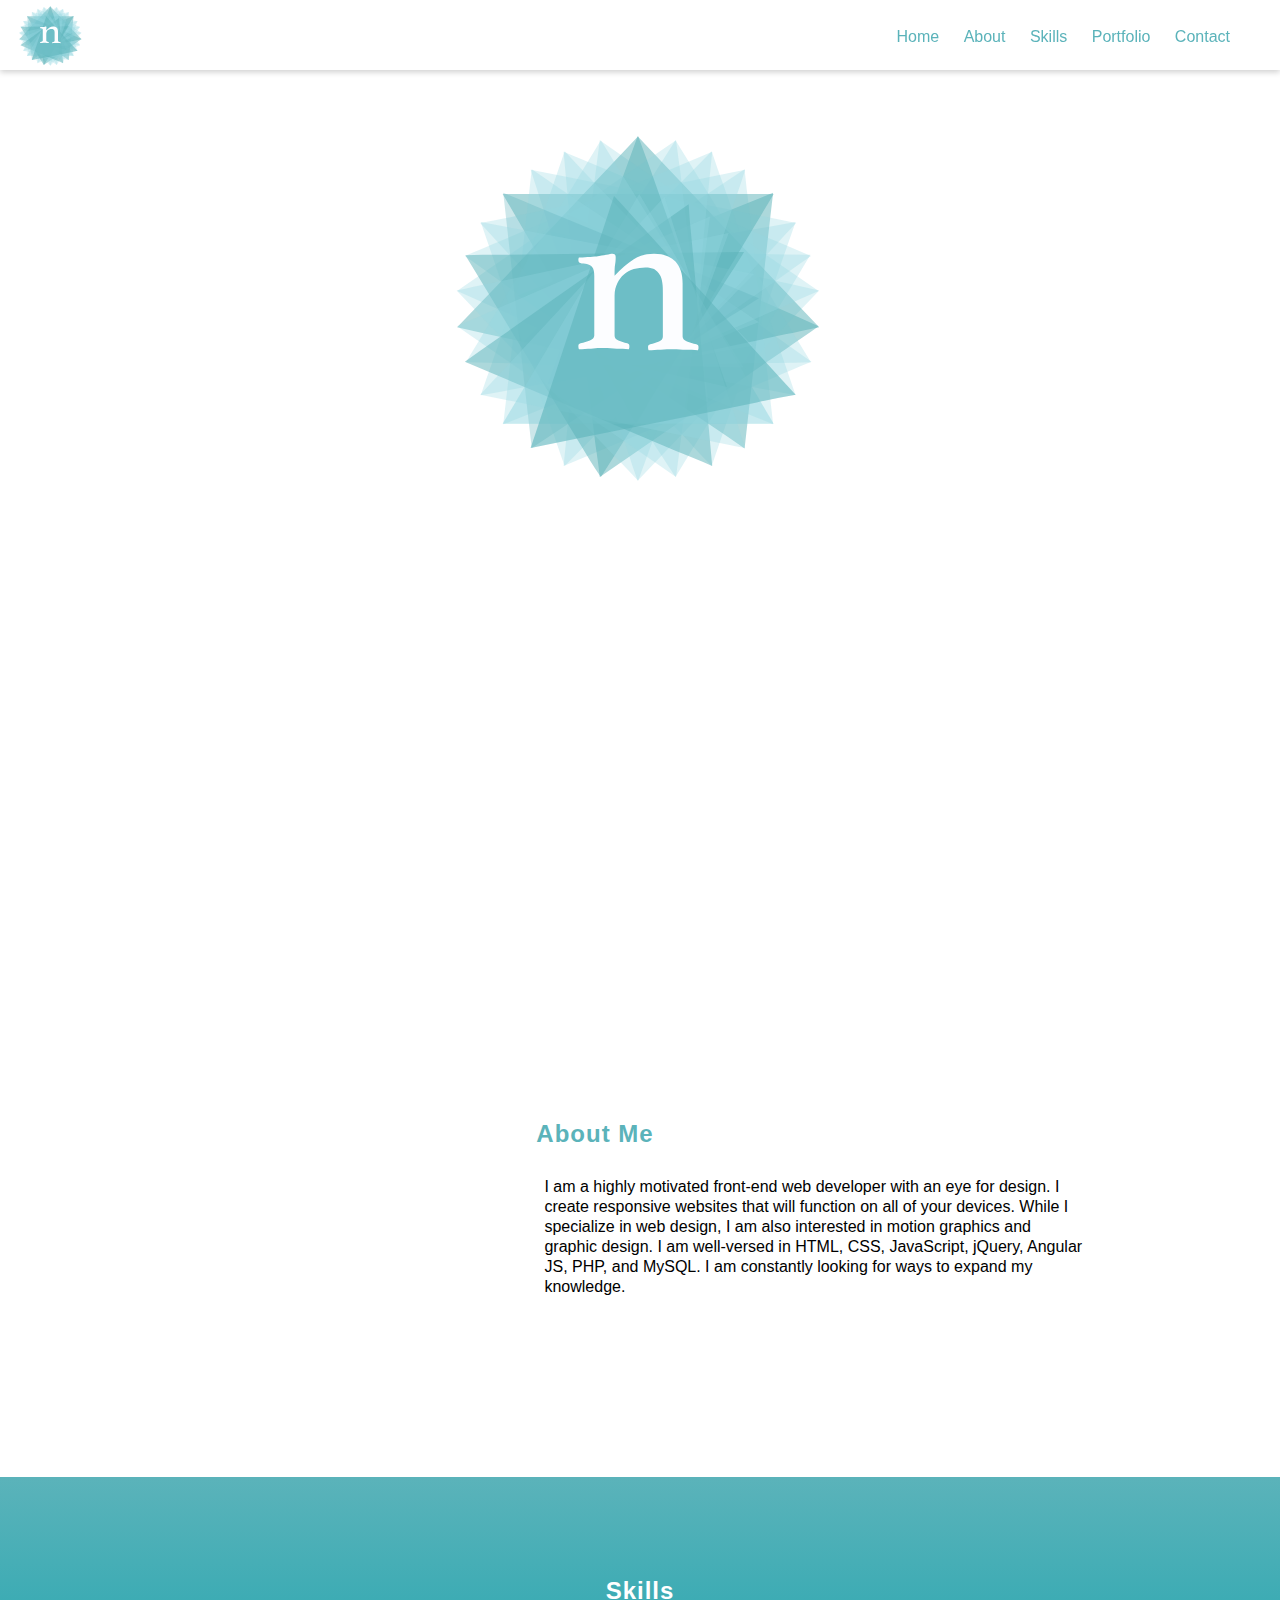
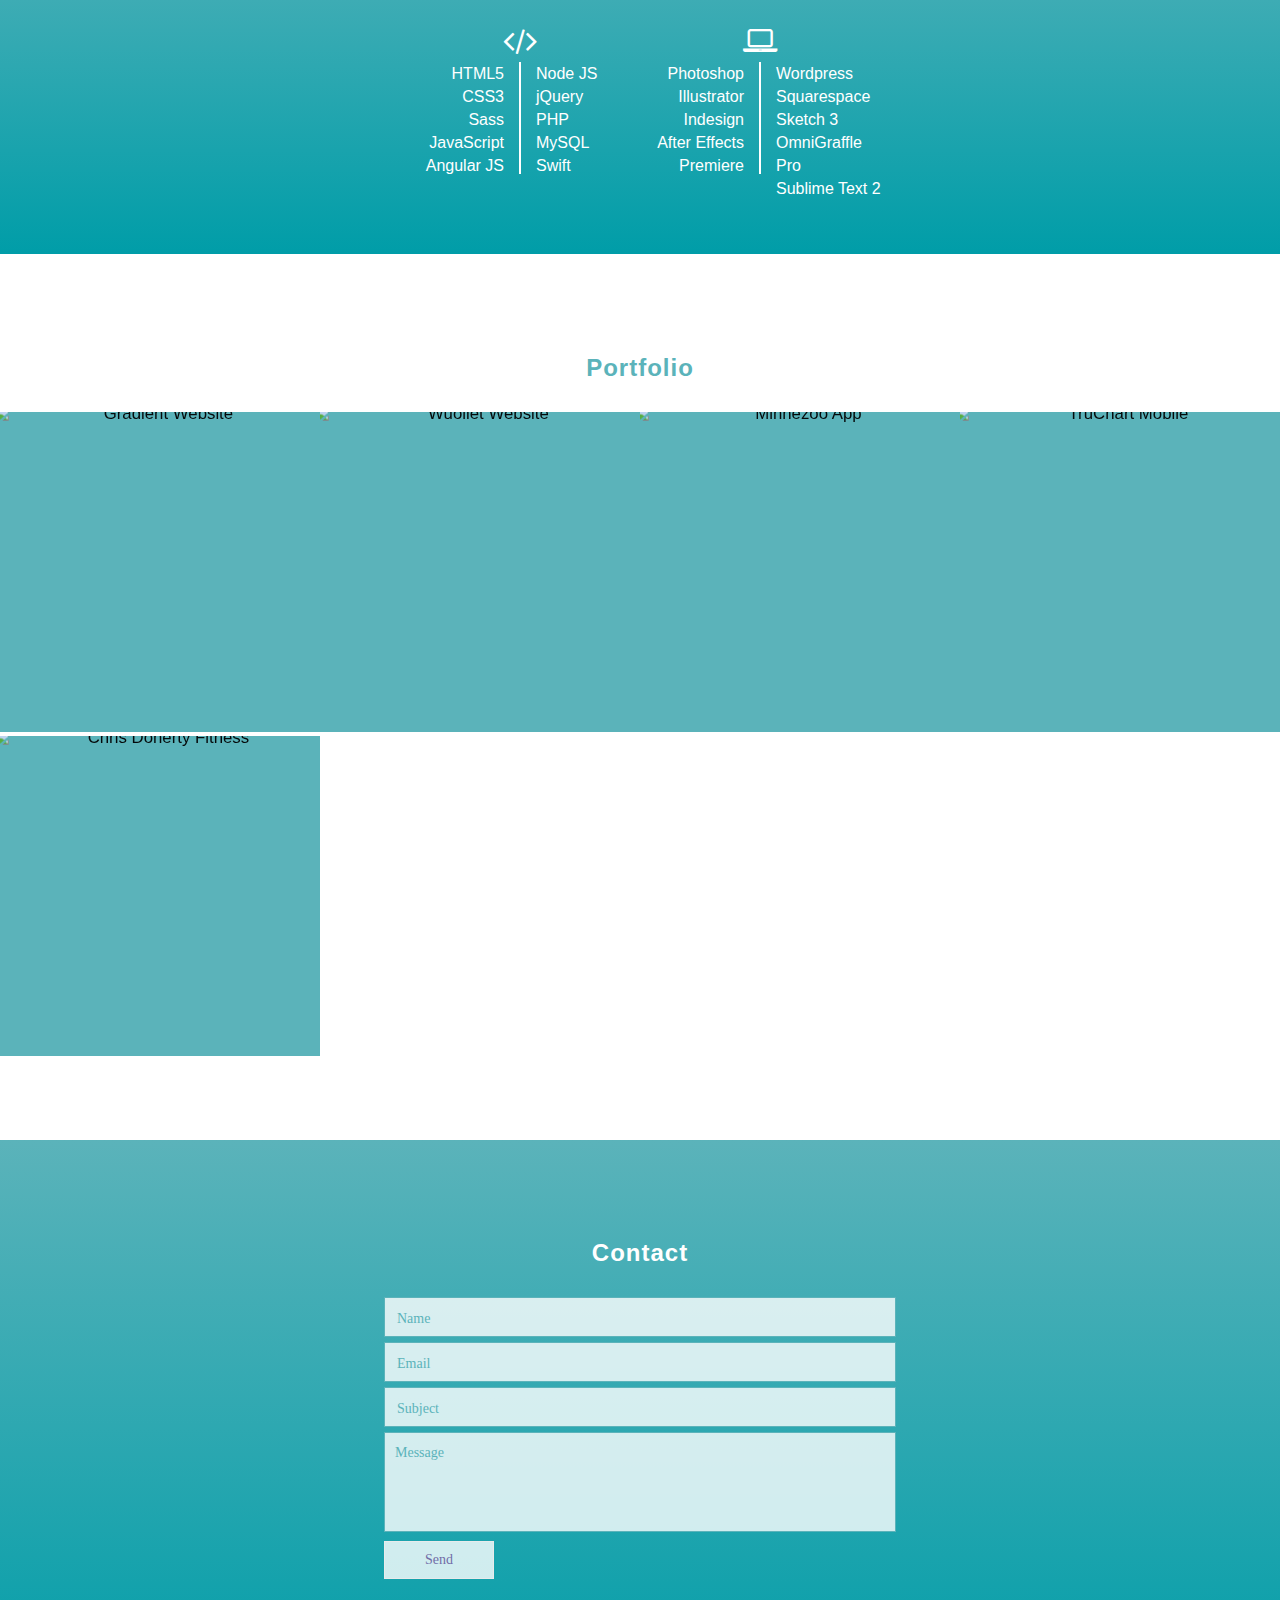
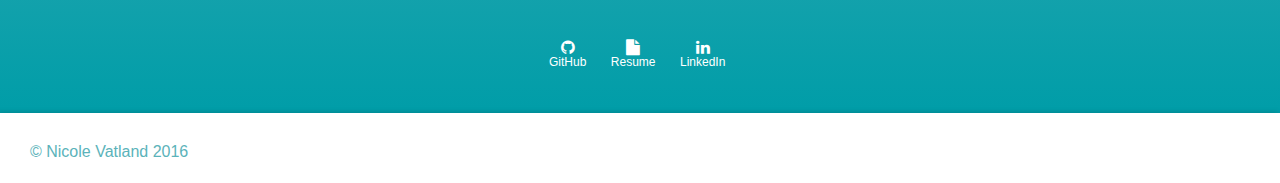
==== commit c1596158: "Fixed index routes" ====
--- a/index.html
+++ b/index.html
@@ -10,9 +10,9 @@
 	<!-- font awesome icons -->
 	<link href="//maxcdn.bootstrapcdn.com/font-awesome/4.2.0/css/font-awesome.min.css" rel="stylesheet">
 	<!-- main style sheet with media queries -->
-	<link rel="stylesheet" href="style.css">
+	<link rel="stylesheet" href="css/style.css">
 	<!-- animation style sheet -->
-	<link rel="stylesheet" href="animations.css">
+	<link rel="stylesheet" href="css/animations.css">
 	<!-- google -->
 	<script>
 		  (function(i,s,o,g,r,a,m){i['GoogleAnalyticsObject']=r;i[r]=i[r]||function(){
@@ -530,10 +530,7 @@
 		<p>&copy; Nicole Vatland 2016</p>
 	</footer>
 
-	<!--<script src="classie.js"></script>
-	<script src="modernizr.js"></script>
-	<script src="dynamics.min.js"></script>-->
-	<script src="jquery.min.js"></script>
+	<script src="js/jquery.min.js"></script>
 	<script>
 	$(function() {
   $('a[href*=#]:not([href=#])').click(function() {
@@ -550,7 +547,7 @@
   });
 });
 	</script>
-	<script src="main.js"></script>
+	<script src="js/main.js"></script>
 	
 </body>
 </html>--- a/css/style.css
+++ b/css/style.css
@@ -0,0 +1,1032 @@
+html, body {
+	margin: 0;
+	padding: 0;
+	width: 100%;
+	height: 100%;
+	font-family: 'Nimbus Sans Light',sans-serif;
+}
+
+a {
+	text-decoration: none;
+}
+
+p.menubtn {
+	display: none;
+	color:#5BB3BA;
+}
+
+.modal-open {
+	overflow: hidden;
+}
+
+object {
+	width: 100%;
+	height: 100%;
+	letter-spacing: 4;
+}
+
+@font-face {
+    font-family: 'Nimbus Sans Light';
+    src: url('fonts/NimbusSans/nimbus-sans-d-ot-light_32752-webfont.eot');
+    src: url('fonts/NimbusSans/nimbus-sans-d-ot-light_32752-webfont.eot?#iefix') format('embedded-opentype'),
+         url('fonts/NimbusSans/nimbus-sans-d-ot-light_32752-webfont.woff2') format('woff2'),
+         url('fonts/NimbusSans/nimbus-sans-d-ot-light_32752-webfont.woff') format('woff'),
+         url('fonts/NimbusSans/nimbus-sans-d-ot-light_32752-webfont.ttf') format('truetype'),
+         url('fonts/NimbusSans/nimbus-sans-d-ot-light_32752-webfont.svg#nimbus_sans_d_otlight') format('svg');
+    font-weight: normal;
+    font-style: normal;
+
+}
+
+@font-face {
+    font-family: 'Nimbus Sans Condensed';
+    src: url('fonts/NimbusCondensed/ufonts.com_nimbus-sans-l-regular-condensed-webfont.eot');
+    src: url('fonts/NimbusCondensed/ufonts.com_nimbus-sans-l-regular-condensed-webfont.eot?#iefix') format('embedded-opentype'),
+         url('fonts/NimbusCondensed/ufonts.com_nimbus-sans-l-regular-condensed-webfont.woff') format('woff'),
+         url('fonts/NimbusCondensed/ufonts.com_nimbus-sans-l-regular-condensed-webfont.ttf') format('truetype'),
+         url('fonts/NimbusCondensed/ufonts.com_nimbus-sans-l-regular-condensed-webfont.svg#nimbus_sans_lregular') format('svg');
+    font-weight: normal;
+    font-style: normal;
+
+}
+
+@font-face {
+    font-family: 'Athelas Regular';
+    src: url('fonts/Athelas/athelas-regular-webfont.eot');
+    src: url('fonts/Athelas/athelas-regular-webfont.eot?#iefix') format('embedded-opentype'),
+         url('fonts/Athelas/athelas-regular-webfont.woff2') format('woff2'),
+         url('fonts/Athelas/athelas-regular-webfont.woff') format('woff'),
+         url('fonts/Athelas/athelas-regular-webfont.ttf') format('truetype'),
+         url('fonts/Athelas/athelas-regular-webfont.svg#athelasregular') format('svg');
+    font-weight: normal;
+    font-style: normal;
+}
+
+nav {
+	position: fixed;
+	top: 0;
+	height: 70px;
+	width: 100%;
+	background-color: rgba(255,255,255,0.9);
+	box-shadow: 0 2px 6px 0 rgba(0,0,0,0.20);
+	z-index: 100;
+}
+
+#logo-container {
+	position: relative;
+	top:6px;
+	width: 129px;
+	height: 100%;
+}
+
+h2 {
+	text-align: center;
+	color: #5BB3BA;
+	font-family: 'Nimbus Sans Condensed', sans-serif;
+	font-size: 24px;
+	padding-bottom: 10px;
+	letter-spacing: 1px;
+}
+
+nav ul {
+	text-align: right;
+	margin-top:-42px;
+	width: auto;
+}
+
+nav li {
+	display: inline-block;
+	list-style-type: none;
+	padding: 0 10px;
+}
+
+nav li:last-child {
+	padding-right: 50px;
+}
+
+nav li a {
+	color: #5BB3BA;
+	-webkit-transition:all 0.6s;
+	-moz-transition:all 0.6s;
+	transition:all 0.6s;
+	font-family: 'Nimbus Sans Condensed', sans-serif;
+}
+
+nav li a:hover {
+	color: #726DA8;
+}
+
+.mobilemenu {
+	display: none;
+}
+
+section {
+	display: block;
+	width: 100%;
+	padding-top:80px;
+	padding-bottom: 80px;
+}
+
+#home {
+	padding-bottom: 0;
+	height: 100%;
+}
+
+/***************************
+HOME
+***************************/
+
+#home {
+	background-image: url(images/bg.jpg);
+	background-position: bottom center;
+	background-repeat: no-repeat;
+	background-attachment: fixed;
+	background-size: cover;
+}
+
+div#logo {
+	width: 60%;
+	margin: 60px auto 0;
+}
+
+svg {
+	width: 100%;
+	height: 100%;
+	margin-left:6px;
+}
+
+	.st0{opacity:0.3;filter: alpha(opacity=30);fill:#95D6E0;enable-background:new;}
+	.st1{opacity:0.5;filter: alpha(opacity=50);fill:#5AB1B8;enable-background:new;}
+	.st2{opacity:0.3;filter: alpha(opacity=30);fill:#5AB1B8;enable-background:new;}
+	.st3{fill:#FCFDFF;}
+#logo-holder {
+	width: 60%;
+	height: 60%;
+	margin: 0 auto;
+}
+
+#logo-name {
+	font-family: 'Athelas Regular';
+	text-align: center;
+	color: #43969C;
+	font-size: 32px;
+	font-size: 5vw;
+	letter-spacing: 2vw;
+	margin-top: 0;
+	width: 100%;
+}
+
+/***************************
+ABOUT
+***************************/
+
+#about h2 {
+	padding-bottom: 0;
+	margin-bottom: 0;
+	margin-left: -90px;
+	padding-top:40px;
+}
+
+#aboutcontainer {
+    width: 80%;
+    max-width: 900px;
+    height: auto;
+    margin: -71px auto 0;
+}
+
+#aboutimage {
+    border-radius: 50%;
+    display: inline-block;
+    width: 300px;
+    height: 300px;
+    margin: 10px 50px 10px 0;
+    vertical-align: middle;
+    background-image: url(images/nicolevatlandphoto.jpg);
+    background-size: 320px 427px;
+    background-repeat: no-repeat;
+    background-position: top left;
+}
+
+#textblock {
+    display: inline-block;
+    width: 60%;
+/*    margin-top: -100px;
+*/    vertical-align: middle;
+    height: auto;
+    line-height: 20px;
+}
+
+
+/***************************
+SKILLS
+***************************/
+#skills, #contact { 
+	background: -webkit-linear-gradient(top, #5bb3ba 0%, #009da8 100%); 
+	background: linear-gradient(to bottom, #5bb3ba 0%,#009da8 100%);
+	color: #fff;
+}
+
+#skills:before, #skills:after {
+	position: absolute;
+	content: '';
+	pointer-events: none;
+	left: 50%;
+	width: 100px;
+	height: 100px;
+	-webkit-transform: translateX(-50%) rotate(45deg);
+	        -ms-transform: translateX(-50%) rotate(45deg);
+	    transform: translateX(-50%) rotate(45deg);
+}
+
+#skills h2, #contact h2 {
+	color: #fff;
+}
+
+#skill-contain {
+	width: 516px;
+	margin: 0 auto;
+}
+
+
+#skills i:last-child {
+	padding: 0;
+}
+
+.coding, .design {
+	display: inline-block;
+	vertical-align: top;
+}
+
+.design {
+	margin-left: -36px;
+}
+.coding i, .design i {
+	display: block;
+	text-align: center;
+	color: #fff;
+	font-size: 2em;
+	margin: -10px 0 5px 0;
+}
+
+/*#skills-icons {
+	display: block;
+	text-align: left;
+	width: 125px;
+	margin: 10px auto 5px;
+}*/
+
+#skills ul li {
+	list-style: none;
+	line-height: 23px;
+}
+
+.border-left {
+display: inline-block;
+	width:137px;
+	border-right: 1px solid #fff;
+	height:112px;
+/*	border-right: 1px solid #5BB3BA;
+*/	vertical-align: top;
+	text-align: right;
+}
+.border-left ul, .border-right ul {
+	vertical-align: top;
+	padding: 0 15px;
+	margin-top: 0;
+}
+
+.border-right {
+	display: inline-block;
+	width:137px;
+	border-left: 1px solid #fff;
+	height:112px;
+/*	border-left: 1px solid #5BB3BA;
+*/	vertical-align: top;
+	text-align: left;
+}
+
+/***************************
+PORTFOLIO
+***************************/
+
+.port-boxes {
+	width: 25%;
+	display: inline-block;
+	height: 25vw;
+	background-color: rgba(0,0,0,0.4);
+	text-align: center;
+	position: relative;
+	margin: 0;
+	padding: 0;
+	list-style: none;
+	position: relative;
+	overflow: hidden;
+	cursor: pointer;
+	text-align: center;
+}
+
+figure.port-boxes img {
+	position: relative;
+	display: block;
+	width: 100%;
+	height: 100%;
+	min-height: 100%;
+	max-width: 100%;
+	opacity: 0.95;
+	filter: alpha(opacity=95);
+	-webkit-transition: opacity 0.7s, -webkit-transform 0.7s;
+	transition: opacity 0.7s, -webkit-transform 0.7s;
+	transition: opacity 0.7s, transform 0.7s;
+	-webkit-transform: scale3d(1.05,1.05,1);
+	transform: scale3d(1.05,1.05,1);
+}
+
+figure.port-boxes img {
+	max-width: 100%;
+	min-height: 100%;
+}
+
+figure.port-boxes figcaption {
+	padding: 2em;
+	color: #fff;
+	text-transform: uppercase;
+	font-size: 1.25em;
+	-webkit-backface-visibility: hidden;
+	backface-visibility: hidden;
+}
+
+figure.port-boxes figcaption:before,
+ figure.port-boxes figcaption:after {
+	pointer-events: none;
+}
+
+figure.port-boxes figcaption,
+figure.port-boxes figcaption > a {
+	position: absolute;
+	top: 0;
+	left: 0;
+	width: 100%;
+	height: 100%;
+}
+
+figure.port-boxes figcaption > a {
+/*	z-index: 1000;*/
+	text-indent: 200%;
+	white-space: nowrap;
+	font-size: 0;
+	opacity: 0;
+	filter: alpha(opacity=0);
+}
+
+figure.port-boxes h2 {
+	word-spacing: -0.15em;
+	font-weight: 300;
+}
+
+figure.port-boxes h2,
+figure.port-boxes p {
+	margin: 0;
+}
+
+figure.port-boxes p {
+	letter-spacing: 1px;
+	font-size: 68.5%;
+}
+
+figure.port-boxes {
+	background:#5BB3BA;
+}
+
+
+
+figure.port-boxes figcaption:before {
+	position: absolute;
+	top: 0;
+	left: 0;
+	width: 100%;
+	height: 100%;
+	background: rgba(255,255,255,0.5);
+	content: '';
+	-webkit-transition: -webkit-transform 0.6s;
+	        transition: -webkit-transform 0.6s;
+	transition: transform 0.6s;
+	-webkit-transform: scale3d(1.9,1.4,1) rotate3d(0,0,1,45deg) translate3d(0,-100%,0);
+	transform: scale3d(1.9,1.4,1) rotate3d(0,0,1,45deg) translate3d(0,-100%,0);
+}
+
+figure.port-boxes p {
+	position: absolute;
+	right: 20%;
+	bottom: 30%;
+	margin: 3em;
+	padding: 0 1em;
+	max-width: 150px;
+	border-right: 4px solid #fff;
+	text-align: right;
+	opacity: 0;
+	filter: alpha(opacity=0);
+	-webkit-transition: opacity 0.7s;
+	        transition: opacity 0.7s;
+}
+
+figure.port-boxes h2 {
+	text-align: left;
+	display: none;
+}
+
+figure.port-boxes:hover img {
+	opacity: 0.2;
+	filter: alpha(opacity=20);
+	-webkit-transform: scale3d(1,1,1);
+	transform: scale3d(1,1,1);
+}
+
+figure.port-boxes:hover figcaption:before {
+	-webkit-transform: scale3d(1.9,1.4,1) rotate3d(0,0,1,45deg) translate3d(0,100%,0);
+	transform: scale3d(1.9,1.4,1) rotate3d(0,0,1,45deg) translate3d(0,100%,0);
+}
+
+figure.port-boxes:hover p {
+	opacity: 1;
+	filter: alpha(opacity=100);
+	-webkit-transition-delay: 0.1s;
+	        transition-delay: 0.1s;
+}
+
+
+.content {
+	display: none;
+}
+
+.content.active {
+	z-index: 1000;
+	background-color: rgba(91,179,186,0.95);
+	width: 100%;
+	height: 100%;
+	position: fixed;
+	top:0;
+	left: 0;
+	display: flex;
+	justify-content: center;
+	align-items: center;
+}
+
+.content__item.active img {
+	width: 100%;
+	margin: 0;
+}
+
+.slider {
+	display: none;
+	justify-content: center;
+	align-items: center;
+}
+
+.slider .slide {
+	display:none;
+	opacity: 0;
+}
+
+.slider .slide.active {
+	display: block;
+	opacity: 1;
+}
+
+.content__item.active {
+	color: #5BB3BA;
+	width: 72%;
+	background-color: #fff;
+	margin: 0 auto;
+	text-align: left;
+	-webkit-box-shadow: 0px 0px 18px 0px rgba(0,0,0,0.17);
+	-moz-box-shadow: 0px 0px 18px 0px rgba(0,0,0,0.17);
+	box-shadow: 0px 0px 18px 0px rgba(0,0,0,0.17);
+	padding-bottom: 10px;
+}
+
+.content__item-inner {
+	width: 80%;
+	margin: 0 auto;
+	max-width: 500px;
+}
+
+.content__item-inner h4 {
+	text-align: left;
+	font-size: 27px;
+	margin:8px 0 0;
+	color: #726DA8;
+}
+
+.content__item-inner p {
+	padding-bottom: 10px;
+	margin-top: 0;
+}
+
+.close {
+	color: #5BB3BA;
+	width: 26px;
+	height: 26px;
+	content: '';
+	outline: none;
+	background: none;
+	border: none;
+	font-size: 1.5em;
+	cursor: pointer;
+	position: fixed;
+	
+}
+
+.fa-close {
+	-webkit-transition: all 1s;
+	-moz-transition: all 1s;
+	-o-transition: all 1s;
+	transition: all 1s;
+}
+
+.text-hidden {
+	display: none;
+}
+
+.fa-close:hover {
+	-webkit-transform: rotate(260deg);
+	-moz-transform: rotate(260deg);
+	-o-transform: rotate(260deg);
+	-ms-transform: rotate(260deg);
+	transform: rotate(260deg);
+/*	-webkit-transform-origin: center center;
+	transform-origin: center center;*/
+}
+
+.slider {
+	width: 100%;
+/*	background-color: #e5e5e5;
+*/}
+
+.arrow {
+	/*position: fixed;*/
+	width: 40px;
+	height:40px;
+	padding:0;
+	margin:0;
+	color:rgba(91, 179, 186, 0.4);
+	-webkit-user-select:none;
+	-moz-user-select:none;
+	-ms-user-select:none;
+	-o-user-select:none;
+	user-select:none;
+	-webkit-transition:all 0.4s;
+	-moz-transition:all 0.4s;
+	-o-transition:all 0.4s;
+	transition:all 0.4s;
+}
+
+.arrow-contain {
+	display: flex;
+	justify-content: center;
+	align-items: center;
+}
+
+.arrow:hover {
+	color: rgba(91, 179, 186, 1);
+	-webkit-transform: scale(1.25);
+	-moz-transform: scale(1.25);
+	-o-transform: scale(1.25);
+	transform: scale(1.25);
+}
+/*.arrow.arrow-right {
+	right:15.5%;
+}*/
+
+.fa-angle-left, .fa-angle-right {
+	position: relative;
+	left:30%;
+	font-size:39px;
+}
+
+/***************************
+CONTACT
+***************************/
+#contact {
+	padding-bottom: 32px;
+}
+
+#contactform {
+	width: 40%;
+	margin: 0 auto;
+	font-family: 'Nimbus Sans';
+	font-size: 12px;
+	background: transparent;
+}
+
+#form-messages {
+	font-size: 15px;
+	text-align: center;
+	font-weight: lighter;
+	margin: 0 auto 10px auto;
+	padding: 0;
+	width: 40%;
+	box-sizing:border-box;
+}
+
+input, textarea {
+	font-size: 100%;
+	vertical-align: baseline;
+	border: 0;
+	outline: 0;
+	box-sizing: border-box;
+	font-family: 'Nimbus Sans Light';
+	/*-webkit-border-radius: 3px;*/
+  /*border-radius: 3px;*/
+/*  -webkit-box-shadow: 2px 2px 2px 0 rgba(0,0,0,0.05);
+*//*  box-shadow: 2px 2px 2px 0 rgba(0,0,0,0.05);
+*/}
+
+.css {
+  display: block;
+  position: relative;
+  margin: 0 0 5px 0;
+  padding: 0;
+  border: 0;
+  outline: 0;
+
+}
+
+.css label {
+	position: absolute;
+	top: 14px;
+	left: 13px;
+	font-size: 14px;
+	color: #5BB3BA;
+	transition: .1s all;
+	cursor: text;
+}
+
+.css input {
+	width: 100%;
+  	padding: 10px 0 12px 60px;
+  	font-size: 14px;
+  	color: #555;
+  	border: 1px solid #5bb3ba;
+  	transition: .1s all;
+  	background-color: rgba(255,255,255,0.8);
+}
+
+.css.active input {
+/*	padding-left: 47px;
+*/	background-color: rgba(255,255,255,1);
+	border-color: #009da8;
+}
+
+.css.active textarea {
+	background-color: rgba(255,255,255,1);
+	border-color: #009da8;
+}
+.css.active label {
+	left: 5px;
+	opacity: 0.5;
+	font-size: 12px;
+}
+
+.active {
+/*	margin: 0;*/
+	padding: 0;
+}
+
+.css label[for="message"] {
+	top:13px;
+	left:11px;
+}
+
+.css.active label[for="message"] {
+	left:4px;
+	font-size: 12px;
+}
+
+textarea {
+	box-sizing:border-box;
+	width: 100%;
+	resize:none;
+	max-width: 100%;
+	height: 100px;
+  	padding: 10px 0 12px 50px;
+  	font-size: 14px;
+  	color: #555;
+  	border: 1px solid #5bb3ba;
+  	transition: .1s all;
+  	background-color: rgba(255,255,255,0.8);
+
+
+}
+
+label {
+	font-size: 14px;
+	color: #fff;
+	font-family: 'Nimbus Sans Light';
+}
+
+input[type="submit"] {
+	-webkit-box-sizing: content-box;
+  -moz-box-sizing: content-box;
+  box-sizing: content-box;
+  cursor: pointer;
+  padding: 10px 40px;
+  border: 1px solid rgba(234,234,234,0.9);
+  -webkit-border-radius: 0;
+  border-radius: 0;
+  color: #726DA8;
+  -o-text-overflow: clip;
+  text-overflow: clip;
+  background: rgba(255,255,255,0.8);
+  font-size: 14px;
+/*  -webkit-box-shadow: 2px 2px 2px 0 rgba(0,0,0,0.2) ;
+  box-shadow: 2px 2px 2px 0 rgba(0,0,0,0.2) ;*/
+  -webkit-transition: all 300ms cubic-bezier(0.42, 0, 0.58, 1);
+  -moz-transition: all 300ms cubic-bezier(0.42, 0, 0.58, 1);
+  -o-transition: all 300ms cubic-bezier(0.42, 0, 0.58, 1);
+  transition: all 300ms cubic-bezier(0.42, 0, 0.58, 1);
+  margin: 0;
+
+}
+
+input[type="submit"]:hover {
+	border: 1px solid #726DA8;
+  color: rgba(255,255,255,0.9);
+  background: #726DA8;
+/*  -webkit-box-shadow: 2px 2px 2px 0 rgba(0,0,0,0.3) ;
+*//*  box-shadow: 2px 2px 2px 0 rgba(0,0,0,0.3) ;
+*/  -webkit-transition: all 200ms cubic-bezier(0.42, 0, 0.58, 1);
+  -moz-transition: all 200ms cubic-bezier(0.42, 0, 0.58, 1);
+  -o-transition: all 200ms cubic-bezier(0.42, 0, 0.58, 1);
+  transition: all 200ms cubic-bezier(0.42, 0, 0.58, 1);
+}
+
+input[type="submit"]:active {
+	border: 1px solid #726DA8;
+  background: #8781c6;
+  color: #fff;
+/*  -webkit-box-shadow: 0 1px 4px 0 rgba(0,0,0,0.2) inset;
+*//*  box-shadow: 0 1px 4px 0 rgba(0,0,0,0.2) inset;
+*/  -webkit-transition: all 50ms cubic-bezier(0.42, 0, 0.58, 1);
+  -moz-transition: all 50ms cubic-bezier(0.42, 0, 0.58, 1);
+  -o-transition: all 50ms cubic-bezier(0.42, 0, 0.58, 1);
+  transition: all 50ms cubic-bezier(0.42, 0, 0.58, 1);
+}
+
+.connect {
+	margin: 37px auto 0 auto;
+	font-weight: lighter;
+	font-size:20px;
+}
+
+.social-icons {
+	width: 202px;
+	margin: 60px auto 0;
+	padding: 0 10px;
+}
+
+.social-icons a {
+	color: #fff;
+	text-decoration: none;
+}
+
+.social-contain {
+	display: inline-block;
+	padding: 0 10px;
+}
+
+.social-contain i {
+	display: block;
+	width:14px;
+	margin: 0 auto;
+	-webkit-transition:all 0.6s;
+	-moz-transition:all 0.6s;
+	-o-transition:all 0.6s;
+	transition:all 0.6s;
+}
+
+
+.social-contain h3 {
+	text-align:center;
+	font-weight: lighter;
+	font-size:12px;
+	margin-top:0;
+}
+
+.social-contain:hover {
+	-webkit-transform: scale(1.1);
+	-moz-transform: scale(1.1);
+	-o-transform: scale(1.1);
+	transform: scale(1.1);
+}
+
+/***************************
+FOOTER
+***************************/
+
+footer {
+	width: 100%;
+	height: 70px;
+	color: #5BB3BA;
+	background-color: #fff;
+/*	margin: 0;
+*/	box-shadow: -2px 0px 6px 0px rgba(0,0,0,0.20);
+	z-index: 100;
+
+}
+
+footer p {
+	vertical-align: middle;
+	padding-top: 30px;
+	padding-left: 30px;
+	margin: 0;
+
+}
+
+/***************************
+MEDIA QUERIES
+***************************/
+
+@media screen and (max-width: 760px) {
+	body {
+		width: 100%;
+		overflow-x: hidden !important;
+	}
+
+	#home {
+		height: 80%;
+		background-image: url(images/bg-small.jpg);
+		background-attachment: inherit;
+	}
+
+	#home #logo {
+		width: 95%;
+	}
+
+	#aboutcontainer {
+		width: auto;
+	}
+
+	.navbtn {
+		display: block;
+		background-color: rgba(255,255,255,0.9);
+		height: 40px;
+		text-align: center;
+		border-bottom:1px solid #726DA8;
+		width: 100%;
+		/*display: none;*/
+	}
+
+	.port-boxes {
+		width: 50%;
+		height: 50vw;
+	}
+
+	#textblock p {
+        margin-top: 30px;
+    }
+    
+    #textblock {
+        width: 90% !important;
+    }
+
+    #contactform, #form-messages {
+    	width: 75%;
+    }
+    .content__item.active {
+    	width: 100%;
+    	height: 100%;
+    	left: 0%;
+    	top:0%;
+    	margin: 0;
+    }
+
+    .close {
+
+    }
+    .regmenu {
+    	display: none;
+    }
+    p.menubtn {
+    	display: block;
+    	position: fixed;
+		right: 30px;
+		top:12px;
+		text-align: right;
+		width: 80%;
+    }
+
+    ul.mobilemenu {
+    	display: block;
+    	width:100%;
+		padding: 0;
+		margin: 0;
+		box-shadow: 0 2px 6px 0 rgba(0,0,0,0.20);
+    }
+
+    .mobilemenu a {
+    	display: block;
+		text-align: center;
+		padding: 10px 5px;
+		width:100%;
+		background-color: rgba(255,255,255,0.9);
+		color: #5BB3BA;
+		-webkit-transition:all 0.6s;
+		-moz-transition:all 0.6s;
+		transition:all 0.6s;
+		font-family: 'Nimbus Sans Condensed', sans-serif;
+		border-bottom: 1px solid #726DA8;
+	}
+
+	.mobilemenu a:hover {
+		color: #726DA8;
+	}
+
+	.mobilemenu a:first-child {
+		border-top: 1px solid #726DA8;
+	}
+
+	nav li:last-child {
+		padding:0;
+	}
+
+	.design, .code {
+		display: block;
+		width: 276px;
+		margin: 30px auto 0;
+	}
+
+	#skill-contain {
+		width: 276px;
+	}
+
+}
+
+@media screen and (max-width: 1111px) {
+	#about h2 {
+		margin:0 0 20px;
+	}
+	#aboutcontainer {
+		margin: 0 auto;
+	}
+	#aboutimage {
+            display: block;
+            margin: 0 auto;
+        }
+    #textblock {
+        display: block;
+        margin: 0 auto;
+        width: 70%;
+    }
+ 	#textblock p {
+        margin-top: 20px;
+        padding-bottom: 50px;
+    }
+	
+}
+
+/*@media screen and (min-width: 1130px) {
+	.content__item.active {
+		top:4%;
+	}
+}*/
+
+@media screen and (min-width: 1200px) {
+	#home {
+		background-position: center center;
+	}
+	div#logo {
+		max-width: 954px;
+		margin: 30px auto 0;
+	}
+
+	#logo-name {
+		letter-spacing: 12px;
+		margin-top: -15px;
+	}
+
+	.content__item.active {
+		max-width: 780px;
+		/*left:24%;*/
+		overflow: hidden;
+	}
+	.content {
+		padding: 5px;
+	}
+	
+}
+
+@media screen and (min-width: 1800px) {
+	.content__item.active {
+		max-width: 1173px;
+	}
+	.arrow {
+		top:371px !important;
+	}
+}
+
+@media screen and (min-width: 2400px) {
+	.content__item.active {
+		left:35%;
+	}
+}
+
--- a/css/animations.css
+++ b/css/animations.css
@@ -0,0 +1,89 @@
+/***************************
+KEYFRAMES
+***************************/
+@-webkit-keyframes scale {
+	0% {
+		-webkit-transform: scale(0);
+		        transform: scale(0);
+	}
+
+
+	90% {
+		-webkit-transform: scale(1);
+		        transform: scale(1);
+
+	}
+}
+@keyframes scale {
+	0% {
+		-webkit-transform: scale(0);
+		        transform: scale(0);
+	}
+
+
+	90% {
+		-webkit-transform: scale(1);
+		        transform: scale(1);
+
+	}
+}
+
+@-webkit-keyframes appear {
+	from {
+		visibility: hidden;
+		opacity: 0;
+		-webkit-transform: translateY(-100px);
+		        transform: translateY(-100px);
+	}
+
+	to {
+		visibility: visible;
+		opacity: 1;
+		-webkit-transform: translateY(0px);
+		        transform: translateY(0px);
+	}
+}
+
+@keyframes appear {
+	from {
+		visibility: hidden;
+		opacity: 0;
+		-webkit-transform: translateY(-100px);
+		        transform: translateY(-100px);
+	}
+
+	to {
+		visibility: visible;
+		opacity: 1;
+		-webkit-transform: translateY(0px);
+		        transform: translateY(0px);
+	}
+}
+
+/***************************
+APPLIED ANIMATIONS
+***************************/
+.st0, .st1, .st2, .st3 {
+	-webkit-animation: scale 2.5s  0.6s forwards cubic-bezier(0.17, 0.89, 0.32, 1.28);
+	-o-animation: scale 2.5s  0.6s forwards cubic-bezier(0.17, 0.89, 0.32, 1.28);
+	animation: scale 2.5s  0.6s forwards cubic-bezier(0.17, 0.89, 0.32, 1.28);
+	-webkit-transform-origin: center center;
+	-moz-transform-origin: 68px center 0;
+	-o-transform-origin: center center;
+	/*transform-origin: 68px center 0;*/
+	transform-origin: center center;
+}
+
+#logo-name {
+	opacity: 0;
+	visibility: hidden;
+	-webkit-animation: appear .85s 2s forwards;
+	-o-animation: appear .85s 2s forwards;
+	animation: appear .85s 2s forwards;
+}
+
+
+
+
+
+
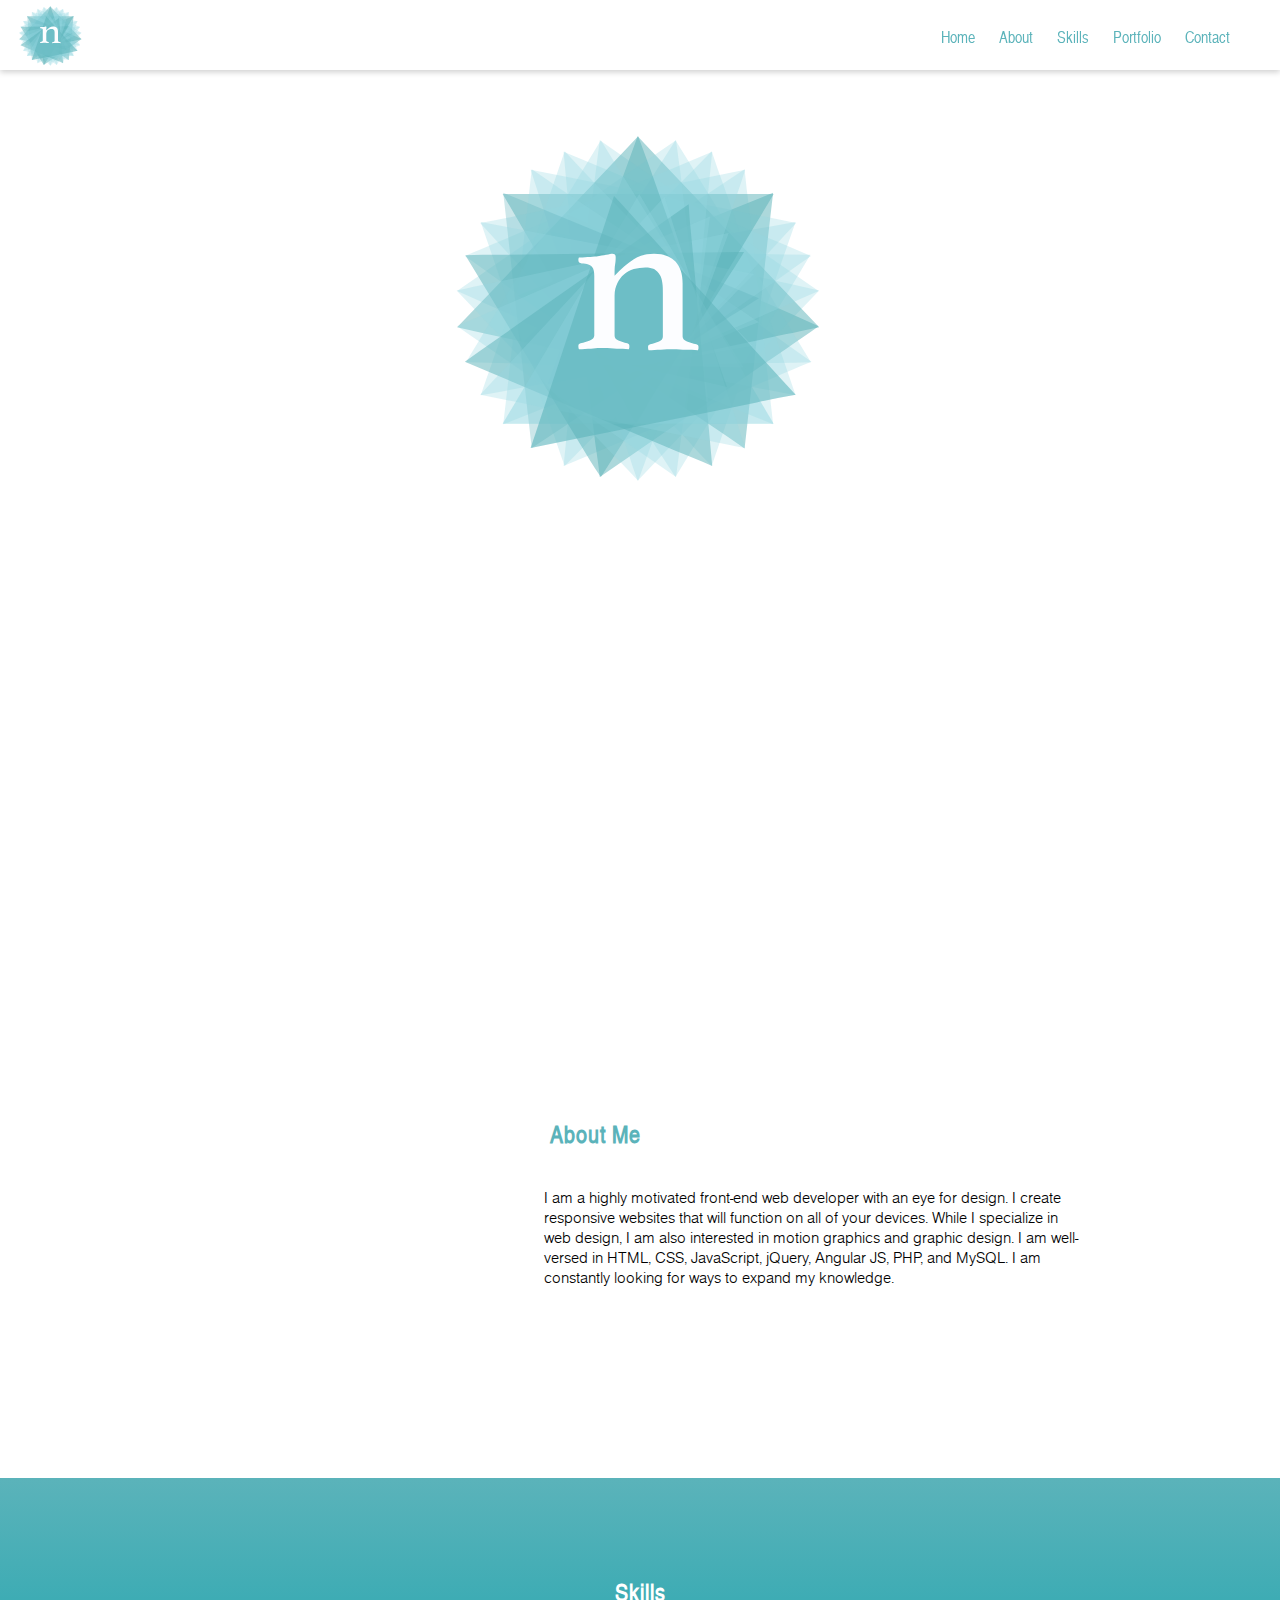
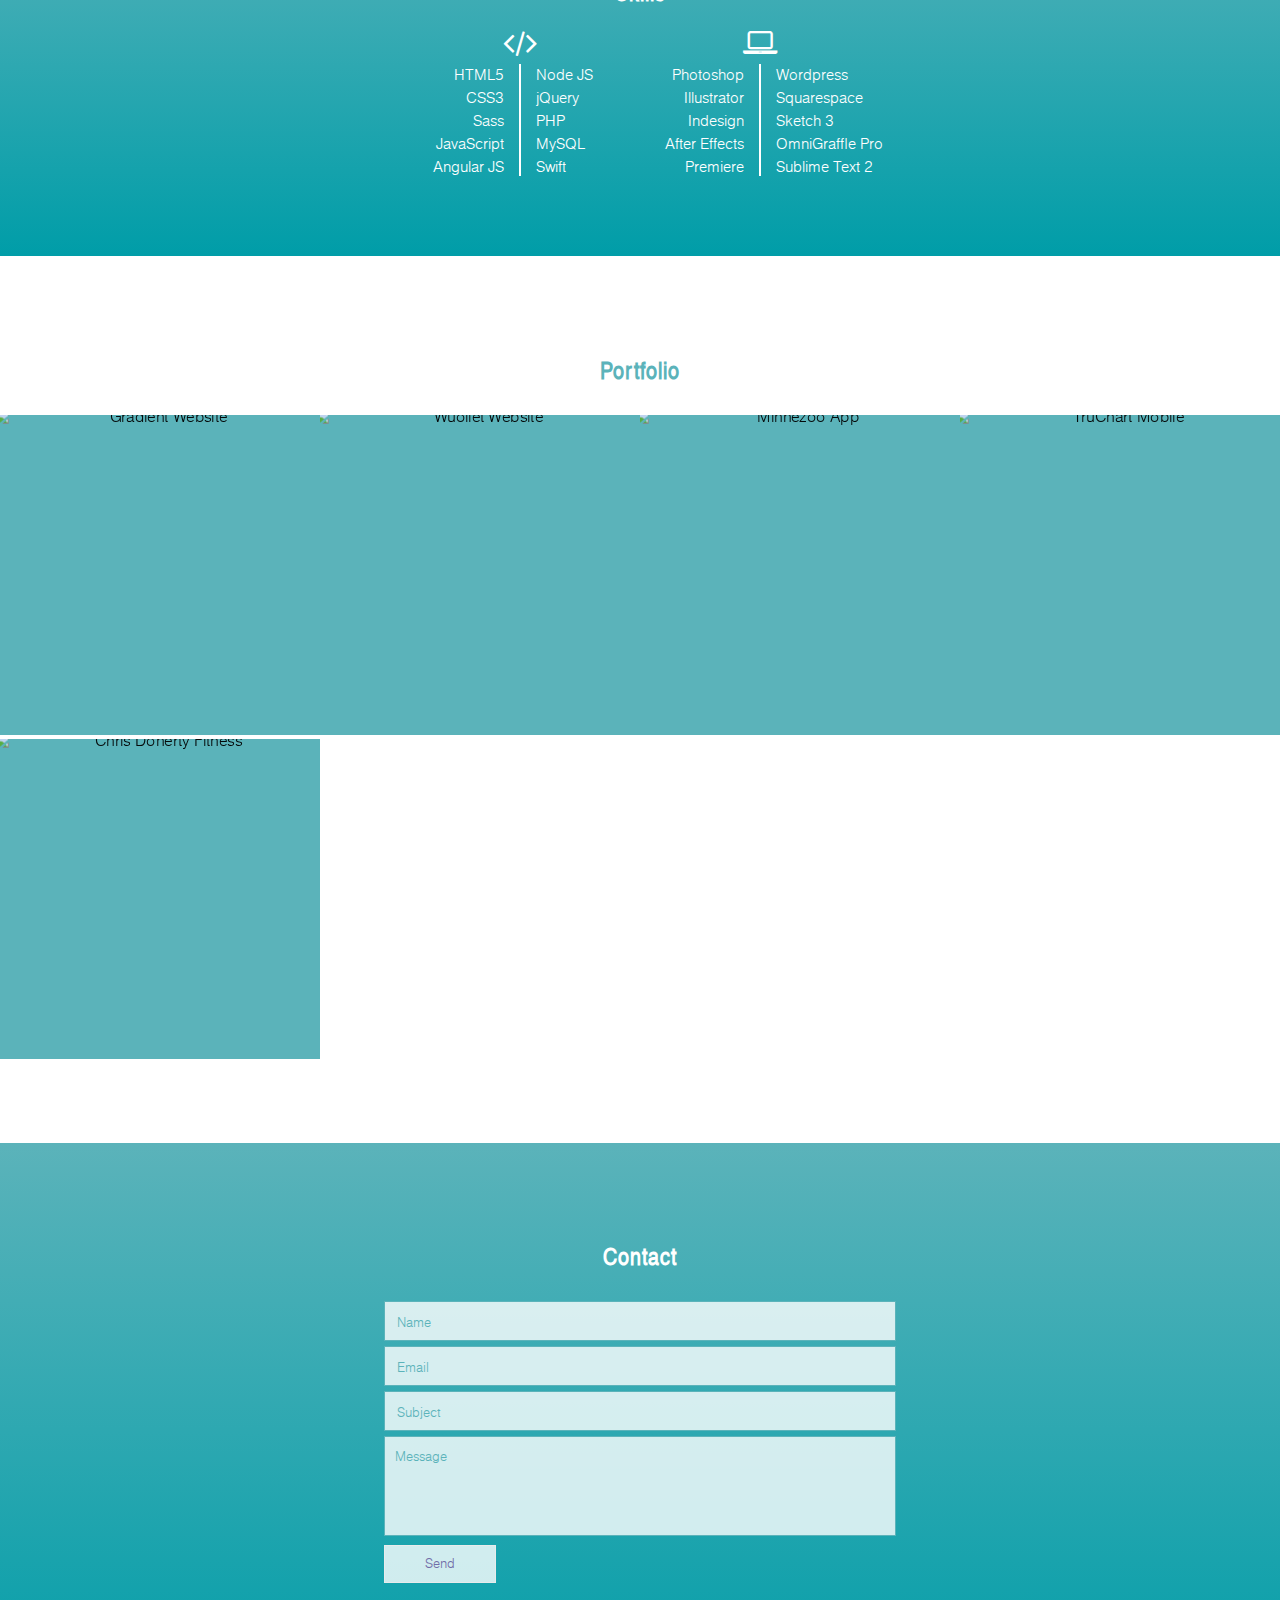
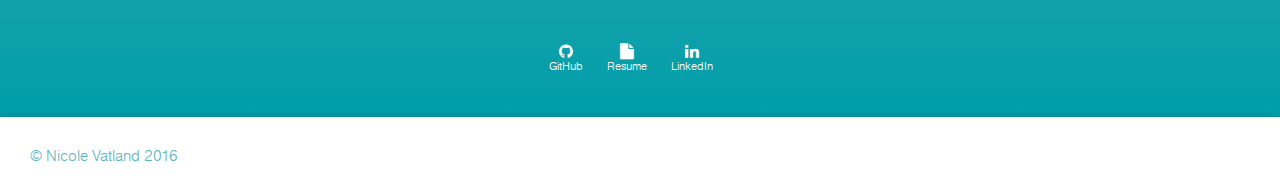
==== commit 1242c853: "Updates" ====
--- a/index.html
+++ b/index.html
@@ -521,7 +521,7 @@
 		<!-- <h2 class="connect">Connect with Me</h2> -->
 		<div class="social-icons">
 			<a href="https://github.com/nvatland" target="_blank"><div class="social-contain"><i class="fa fa-github"></i><h3>GitHub</h3></div></a>
-			<a href="assets/Nicole_Vatland_Resume.pdf" target="_blank"><div class="social-contain"><i class="fa fa-file"></i><h3>Resume</h3></div></a>
+			<a href="assets/nicole_vatland_resume.pdf" target="_blank"><div class="social-contain"><i class="fa fa-file"></i><h3>Resume</h3></div></a>
 			<a href="https://www.linkedin.com/pub/nicole-vatland/54/1a2/70a" target="_blank"><div class="social-contain"><i class="fa fa-linkedin"></i><h3>LinkedIn</h3></div></a>
 		</div>
 	</section>
@@ -529,7 +529,6 @@
 	<footer>
 		<p>&copy; Nicole Vatland 2016</p>
 	</footer>
-
 	<script src="js/jquery.min.js"></script>
 	<script>
 	$(function() {
@@ -547,6 +546,7 @@
   });
 });
 	</script>
+
 	<script src="js/main.js"></script>
 	
 </body>
--- a/css/style.css
+++ b/css/style.css
@@ -27,12 +27,12 @@
 
 @font-face {
     font-family: 'Nimbus Sans Light';
-    src: url('fonts/NimbusSans/nimbus-sans-d-ot-light_32752-webfont.eot');
-    src: url('fonts/NimbusSans/nimbus-sans-d-ot-light_32752-webfont.eot?#iefix') format('embedded-opentype'),
-         url('fonts/NimbusSans/nimbus-sans-d-ot-light_32752-webfont.woff2') format('woff2'),
-         url('fonts/NimbusSans/nimbus-sans-d-ot-light_32752-webfont.woff') format('woff'),
-         url('fonts/NimbusSans/nimbus-sans-d-ot-light_32752-webfont.ttf') format('truetype'),
-         url('fonts/NimbusSans/nimbus-sans-d-ot-light_32752-webfont.svg#nimbus_sans_d_otlight') format('svg');
+    src: url('../fonts/NimbusSans/nimbus-sans-d-ot-light_32752-webfont.eot');
+    src: url('../fonts/NimbusSans/nimbus-sans-d-ot-light_32752-webfont.eot?#iefix') format('embedded-opentype'),
+         url('../fonts/NimbusSans/nimbus-sans-d-ot-light_32752-webfont.woff2') format('woff2'),
+         url('../fonts/NimbusSans/nimbus-sans-d-ot-light_32752-webfont.woff') format('woff'),
+         url('../fonts/NimbusSans/nimbus-sans-d-ot-light_32752-webfont.ttf') format('truetype'),
+         url('../fonts/NimbusSans/nimbus-sans-d-ot-light_32752-webfont.svg#nimbus_sans_d_otlight') format('svg');
     font-weight: normal;
     font-style: normal;
 
@@ -40,11 +40,11 @@
 
 @font-face {
     font-family: 'Nimbus Sans Condensed';
-    src: url('fonts/NimbusCondensed/ufonts.com_nimbus-sans-l-regular-condensed-webfont.eot');
-    src: url('fonts/NimbusCondensed/ufonts.com_nimbus-sans-l-regular-condensed-webfont.eot?#iefix') format('embedded-opentype'),
-         url('fonts/NimbusCondensed/ufonts.com_nimbus-sans-l-regular-condensed-webfont.woff') format('woff'),
-         url('fonts/NimbusCondensed/ufonts.com_nimbus-sans-l-regular-condensed-webfont.ttf') format('truetype'),
-         url('fonts/NimbusCondensed/ufonts.com_nimbus-sans-l-regular-condensed-webfont.svg#nimbus_sans_lregular') format('svg');
+    src: url('../fonts/NimbusCondensed/ufonts.com_nimbus-sans-l-regular-condensed-webfont.eot');
+    src: url('../fonts/NimbusCondensed/ufonts.com_nimbus-sans-l-regular-condensed-webfont.eot?#iefix') format('embedded-opentype'),
+         url('../fonts/NimbusCondensed/ufonts.com_nimbus-sans-l-regular-condensed-webfont.woff') format('woff'),
+         url('../fonts/NimbusCondensed/ufonts.com_nimbus-sans-l-regular-condensed-webfont.ttf') format('truetype'),
+         url('../fonts/NimbusCondensed/ufonts.com_nimbus-sans-l-regular-condensed-webfont.svg#nimbus_sans_lregular') format('svg');
     font-weight: normal;
     font-style: normal;
 
@@ -52,12 +52,12 @@
 
 @font-face {
     font-family: 'Athelas Regular';
-    src: url('fonts/Athelas/athelas-regular-webfont.eot');
-    src: url('fonts/Athelas/athelas-regular-webfont.eot?#iefix') format('embedded-opentype'),
-         url('fonts/Athelas/athelas-regular-webfont.woff2') format('woff2'),
-         url('fonts/Athelas/athelas-regular-webfont.woff') format('woff'),
-         url('fonts/Athelas/athelas-regular-webfont.ttf') format('truetype'),
-         url('fonts/Athelas/athelas-regular-webfont.svg#athelasregular') format('svg');
+    src: url('../fonts/Athelas/athelas-regular-webfont.eot');
+    src: url('../fonts/Athelas/athelas-regular-webfont.eot?#iefix') format('embedded-opentype'),
+         url('../fonts/Athelas/athelas-regular-webfont.woff2') format('woff2'),
+         url('../fonts/Athelas/athelas-regular-webfont.woff') format('woff'),
+         url('../fonts/Athelas/athelas-regular-webfont.ttf') format('truetype'),
+         url('../fonts/Athelas/athelas-regular-webfont.svg#athelasregular') format('svg');
     font-weight: normal;
     font-style: normal;
 }
@@ -137,7 +137,7 @@
 ***************************/
 
 #home {
-	background-image: url(images/bg.jpg);
+	background-image: url(../images/bg.jpg);
 	background-position: bottom center;
 	background-repeat: no-repeat;
 	background-attachment: fixed;
@@ -201,7 +201,7 @@
     height: 300px;
     margin: 10px 50px 10px 0;
     vertical-align: middle;
-    background-image: url(images/nicolevatlandphoto.jpg);
+    background-image: url(../images/nicolevatlandphoto.jpg);
     background-size: 320px 427px;
     background-repeat: no-repeat;
     background-position: top left;
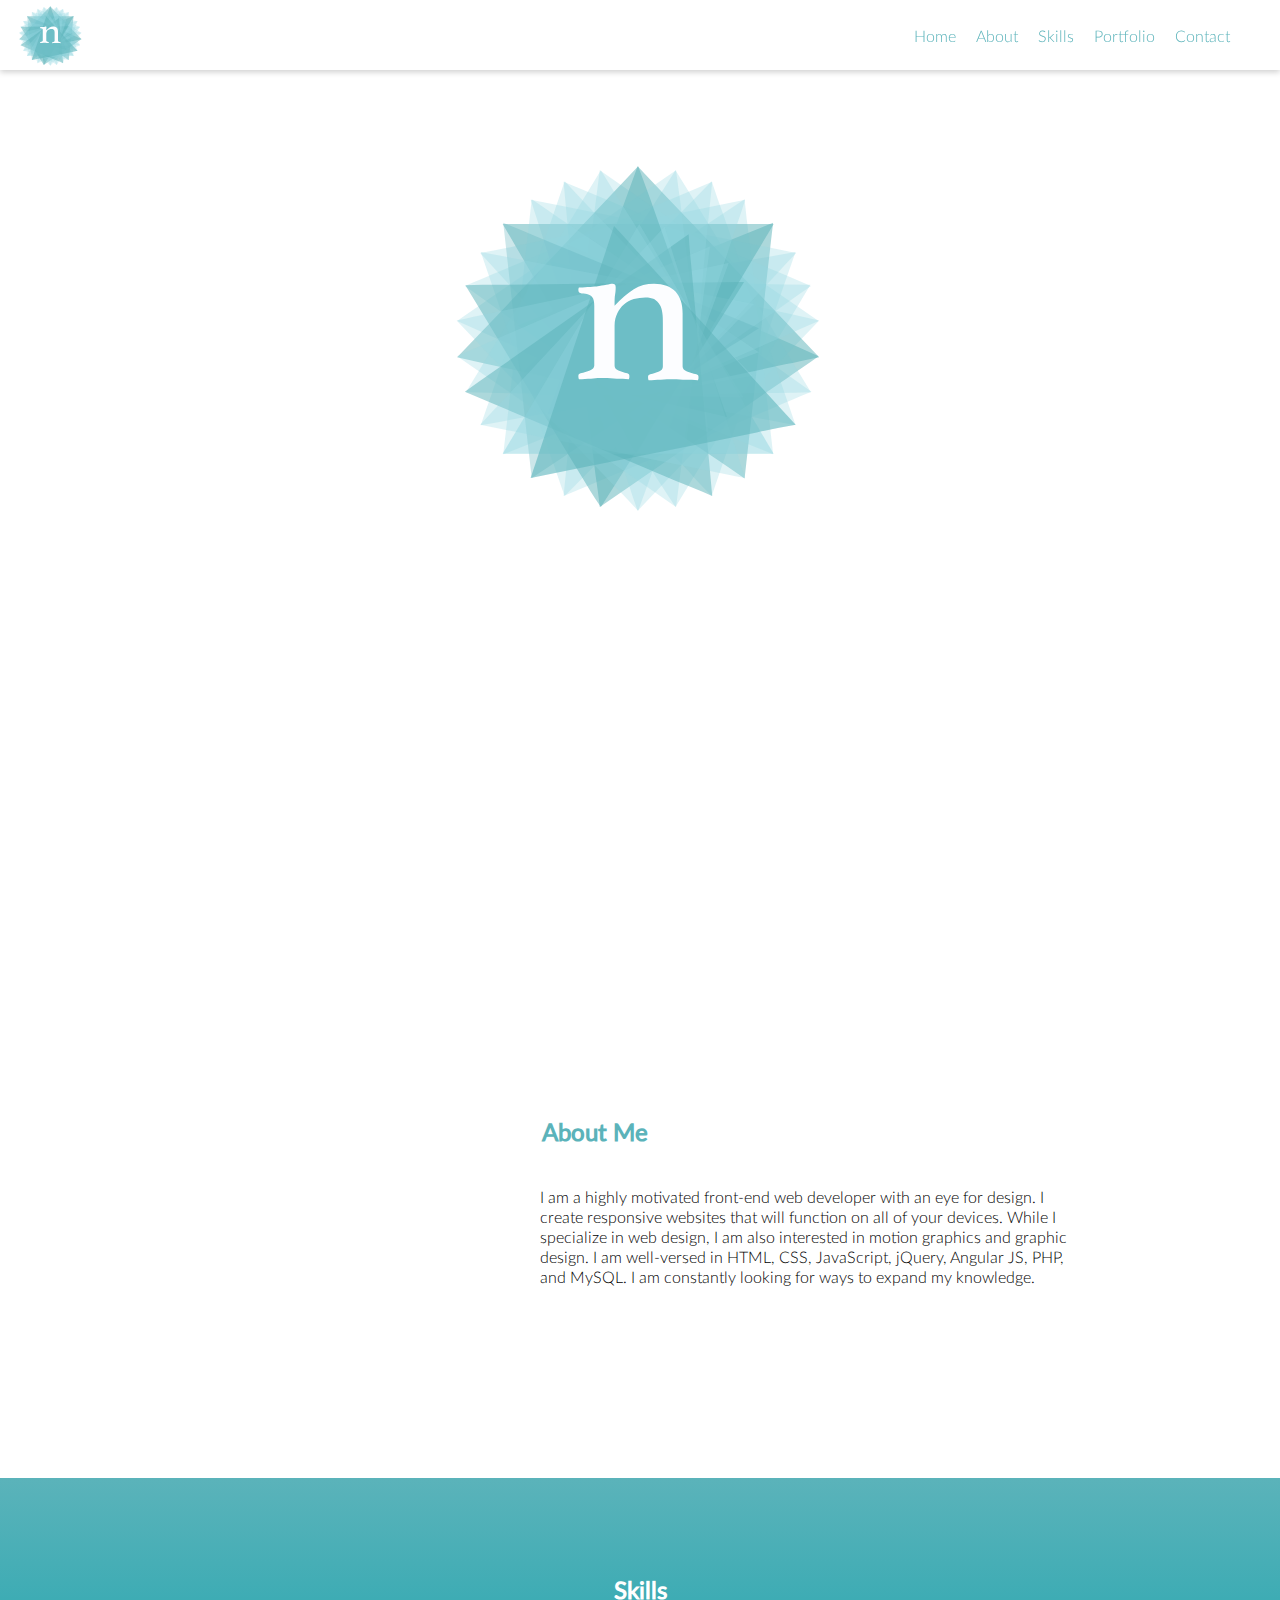
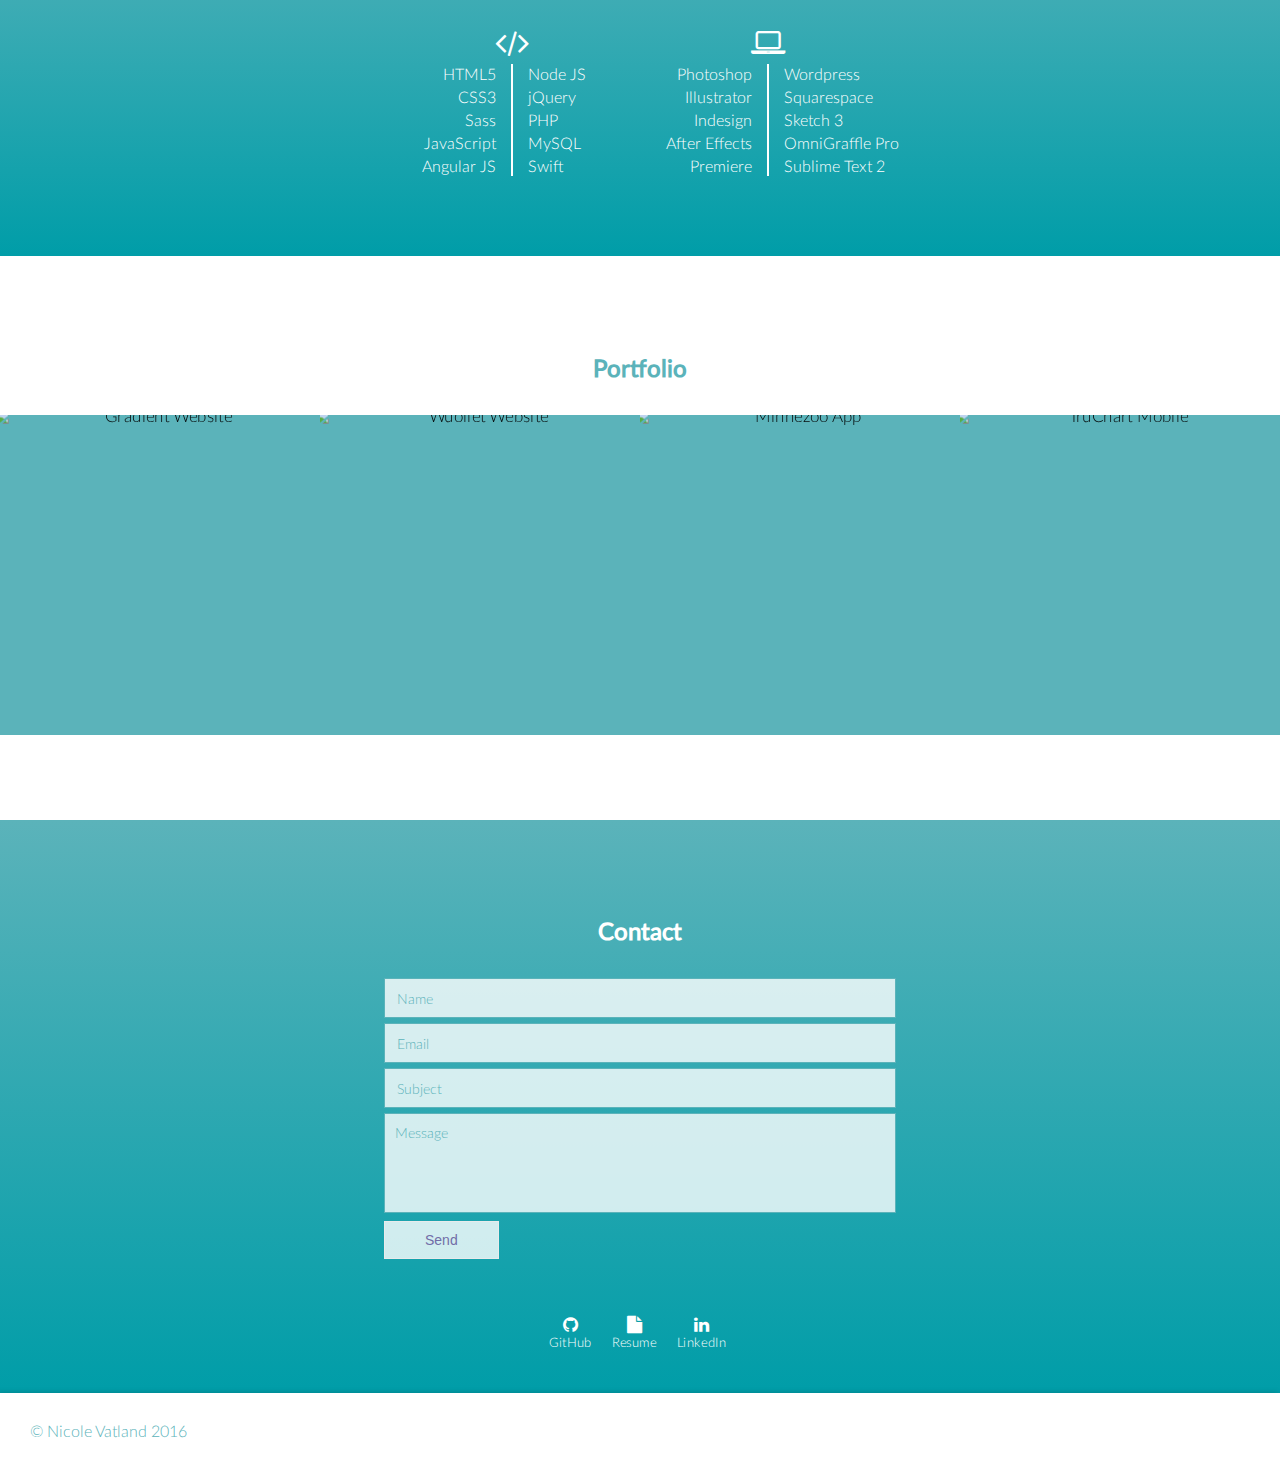
==== commit 45fd257d: "minified assets" ====
--- a/index.html
+++ b/index.html
@@ -1,553 +1 @@
-<!DOCTYPE html>
-<html lang="en">
-<head>
-	<meta charset="UTF-8">
-	<title>Nicole Vatland</title>
-	<meta name="viewport" content="width=device-width, initial-scale=1.0, maximum-scale=1.0, user-scalable=0" />
-	<meta name="description" content="I am Nicole Vatland. I am a web designer and developer in San Diego.">
-	<link rel="icon" type="image/png" href="images/favicon-01.png">
-	<meta name="viewport" content="initial-scale=1.0">
-	<!-- font awesome icons -->
-	<link href="//maxcdn.bootstrapcdn.com/font-awesome/4.2.0/css/font-awesome.min.css" rel="stylesheet">
-	<!-- main style sheet with media queries -->
-	<link rel="stylesheet" href="css/style.css">
-	<!-- animation style sheet -->
-	<link rel="stylesheet" href="css/animations.css">
-	<!-- google -->
-	<script>
-		  (function(i,s,o,g,r,a,m){i['GoogleAnalyticsObject']=r;i[r]=i[r]||function(){
-		  (i[r].q=i[r].q||[]).push(arguments)},i[r].l=1*new Date();a=s.createElement(o),
-		  m=s.getElementsByTagName(o)[0];a.async=1;a.src=g;m.parentNode.insertBefore(a,m)
-		  })(window,document,'script','//www.google-analytics.com/analytics.js','ga');
-
-		  ga('create', 'UA-70353134-1', 'auto');
-		  ga('send', 'pageview');
-	</script>
-</head>
-<body>
-	<nav>
-		<div id="logo-container"><a href="#home"><svg version="1.1" id="Layer_1 mainlogo" xmlns:x="&ns_extend;" xmlns:i="&ns_ai;" xmlns:graph="&ns_graphs;"
-	 xmlns="http://www.w3.org/2000/svg" xmlns:xlink="http://www.w3.org/1999/xlink" x="0px" y="0px" width="100%" height="100%" viewBox="54 0 84 74" >
-<switch>
-	<foreignObject requiredExtensions="&ns_ai;" x="0" y="0" width="1" height="1">
-		<i:pgfRef  xlink:href="#adobe_illustrator_pgf">
-		</i:pgfRef>
-	</foreignObject>
-	<g i:extraneous="self">
-		<path style="opacity:0.3;fill:#95D6E0;enable-background:new    ;" d="M74.9,10.8C67.6,23,60.4,35.2,53.1,47.5
-			c-1,1.7-2.1,3.5-3.1,5.2c14,0,28,0,42.1,0c2.4,0,4.9,0,7.3,0C92.2,40.5,85.1,28.3,78,16.1C77,14.3,75.9,12.5,74.9,10.8z"/>
-		<path style="opacity:0.3;fill:#95D6E0;enable-background:new    ;" d="M70.3,11.2C65.9,24.6,61.4,38,57,51.4
-			c-0.6,1.9-1.3,3.8-1.9,5.7c13.7-2.8,27.4-5.5,41.2-8.3c2.4-0.5,4.8-1,7.1-1.4c-9.6-10.5-19.3-21.1-28.9-31.6
-			C73.1,14.2,71.7,12.7,70.3,11.2z"/>
-		<path style="opacity:0.3;fill:#95D6E0;enable-background:new    ;" d="M61.1,60.4C73.9,55,86.7,49.6,99.6,44.2
-			c2.2-0.9,4.4-1.9,6.7-2.8C94.5,33,82.7,24.5,71,16.1c-1.7-1.2-3.4-2.4-5.1-3.6c-1.4,14-2.8,27.9-4.2,41.9
-			C61.5,56.4,61.3,58.4,61.1,60.4"/>
-		<path style="opacity:0.5;fill:#5AB1B8;enable-background:new    ;" d="M67.7,62.4c11.3-7.8,22.7-15.6,34-23.4
-			c2-1.4,3.9-2.7,5.9-4.1C94.3,29,81,23.1,67.6,17.2c-1.9-0.9-3.8-1.7-5.8-2.6c1.7,13.9,3.4,27.9,5.1,41.8
-			C67.2,58.5,67.5,60.4,67.7,62.4"/>
-		<path style="opacity:0.3;fill:#95D6E0;enable-background:new    ;" d="M74.6,63.1c9.4-9.9,18.8-19.7,28.2-29.6
-			c1.6-1.7,3.3-3.4,4.9-5.1c-14.3-3.2-28.7-6.3-43-9.5c-2.1-0.5-4.1-0.9-6.2-1.4c4.7,13.3,9.5,26.6,14.2,39.9
-			C73.3,59.3,73.9,61.2,74.6,63.1"/>
-		<path style="opacity:0.3;fill:#95D6E0;enable-background:new    ;" d="M81.5,62.4c7-11.5,14-23,21-34.5c1.2-2,2.4-4,3.6-6
-			c-14.7-0.3-29.5-0.5-44.2-0.8c-2.1,0-4.2-0.1-6.4-0.1C63,33.1,70.6,45.2,78.1,57.2C79.3,59,80.4,60.7,81.5,62.4"/>
-		<path style="opacity:0.3;fill:#95D6E0;enable-background:new    ;" d="M88.1,60.4c4.3-12.6,8.7-25.3,13-37.9
-			c0.8-2.2,1.5-4.4,2.3-6.6c-14.5,2.6-28.9,5.3-43.4,7.9c-2.1,0.4-4.2,0.8-6.2,1.1c10,10.3,20.1,20.7,30.1,31
-			C85.2,57.5,86.7,59,88.1,60.4"/>
-		<path style="opacity:0.5;fill:#5AB1B8;enable-background:new    ;" d="M52.7,29.3C64.8,37.5,76.9,45.6,89,53.7
-			c1.7,1.2,3.4,2.3,5.1,3.5C95.6,44,97,30.7,98.5,17.5c0.3-2.3,0.5-4.6,0.8-6.9C85.7,16.1,72.1,21.5,58.6,27
-			C56.6,27.8,54.7,28.5,52.7,29.3z"/>
-		<path style="opacity:0.3;fill:#95D6E0;enable-background:new    ;" d="M94.1,6.3c-12.1,8-24.2,16-36.2,24
-			c-1.7,1.1-3.5,2.3-5.2,3.4c13.6,5.6,27.2,11.1,40.8,16.7c1.9,0.8,3.9,1.6,5.8,2.4c-1.5-13.2-2.9-26.4-4.4-39.6
-			C94.6,10.9,94.3,8.6,94.1,6.3"/>
-		<path style="opacity:0.3;fill:#95D6E0;enable-background:new    ;" d="M88.1,3C78,13.2,68,23.4,57.9,33.6
-			c-1.4,1.5-2.9,2.9-4.3,4.4c14.5,2.8,29.1,5.5,43.6,8.3c2.1,0.4,4.1,0.8,6.2,1.2c-4.3-12.6-8.7-25.3-13-37.9
-			C89.6,7.4,88.8,5.2,88.1,3"/>
-		<path style="opacity:0.3;fill:#95D6E0;enable-background:new    ;" d="M81.5,1c-7.6,12-15.2,23.9-22.8,35.9
-			c-1.1,1.7-2.2,3.4-3.3,5.2c14.8-0.2,29.6-0.3,44.5-0.5c2.1,0,4.2,0,6.3-0.1c-7-11.5-14-23-21-34.5"/>
-		<path style="opacity:0.5;fill:#5AB1B8;enable-background:new    ;" d="M74.6,0.3C69.8,13.5,65,26.7,60.2,39.9
-			c-0.7,1.9-1.4,3.8-2.1,5.7c14.5-3.1,28.9-6.1,43.4-9.2c2.1-0.4,4.1-0.9,6.2-1.3c-9.4-9.9-18.8-19.7-28.2-29.6"/>
-		<path style="opacity:0.3;fill:#95D6E0;enable-background:new    ;" d="M67.7,1c-1.8,13.8-3.6,27.7-5.4,41.5c-0.3,2-0.5,4-0.8,6
-			C75,42.7,88.4,36.9,101.9,31c1.9-0.8,3.8-1.7,5.7-2.5c-11.3-7.8-22.7-15.6-34-23.4"/>
-		<path style="opacity:0.3;fill:#95D6E0;enable-background:new    ;" d="M61.1,3.1c1.3,13.9,2.5,27.8,3.8,41.7c0.2,2,0.4,4,0.5,6
-			c11.9-8.4,23.8-16.7,35.7-25.1c1.7-1.2,3.4-2.4,5.1-3.6C93.4,16.7,80.6,11.3,67.8,5.9"/>
-		<path style="opacity:0.3;fill:#95D6E0;enable-background:new    ;" d="M55.1,6.4c4.3,13.3,8.6,26.7,12.9,40
-			c0.6,1.9,1.2,3.8,1.9,5.8c9.8-10.5,19.6-21.1,29.4-31.6c1.4-1.5,2.8-3,4.2-4.5C89.7,13.3,76,10.6,62.3,7.8"/>
-		<path style="opacity:0.5;fill:#5AB1B8;enable-background:new    ;" d="M74.4,52.7C81.7,40.4,89,28.2,96.3,16
-			c1-1.7,2.1-3.5,3.1-5.2c-14,0-28,0-42.1,0c-2.4,0-4.9,0-7.3,0C57.1,23,64.2,35.2,71.4,47.4C72.4,49.2,73.4,50.9,74.4,52.7z"/>
-		<path style="opacity:0.3;fill:#95D6E0;enable-background:new    ;" d="M94.2,6.4C80.5,9.2,66.8,11.9,53,14.7
-			c-2.4,0.5-4.8,1-7.1,1.4c9.6,10.5,19.3,21.1,28.9,31.6c1.4,1.5,2.8,3,4.2,4.6c4.4-13.4,8.9-26.8,13.3-40.2
-			C93,10.2,93.6,8.3,94.2,6.4"/>
-		<path style="opacity:0.3;fill:#95D6E0;enable-background:new    ;" d="M88.2,3.1C75.4,8.5,62.6,13.9,49.8,19.3
-			c-2.2,0.9-4.4,1.9-6.7,2.8c11.8,8.4,23.5,16.8,35.3,25.2c1.7,1.2,3.4,2.4,5.1,3.6C84.9,37,86.2,23,87.6,9
-			C87.8,7.1,88,5.1,88.2,3.1"/>
-		<path style="opacity:0.3;fill:#95D6E0;enable-background:new    ;" d="M81.6,1c-11.3,7.8-22.7,15.6-34,23.4
-			c-2,1.4-3.9,2.7-5.9,4.1c13.3,5.9,26.7,11.8,40,17.7c1.9,0.9,3.8,1.7,5.8,2.6C85.8,34.9,84.1,20.9,82.4,7"/>
-		<path style="opacity:0.5;fill:#5AB1B8;enable-background:new    ;" d="M74.7,0.3C65.4,10.2,56,20.1,46.6,30
-			c-1.6,1.7-3.3,3.4-4.9,5.1c14.3,3.2,28.7,6.3,43,9.5c2.1,0.5,4.1,0.9,6.2,1.4c-4.7-13.4-9.4-26.7-14.1-40"/>
-		<path style="opacity:0.3;fill:#95D6E0;enable-background:new    ;" d="M67.9,1c-7,11.5-14,23-21,34.5c-1.2,2-2.4,4-3.6,6
-			C58,41.8,72.8,42,87.5,42.3c2.1,0,4.2,0.1,6.4,0.1C86.2,30.3,78.6,18.2,71.1,6.2"/>
-		<path style="opacity:0.3;fill:#95D6E0;enable-background:new    ;" d="M61.3,3c-4.3,12.6-8.7,25.3-13,37.9
-			c-0.8,2.2-1.5,4.4-2.3,6.6c14.5-2.6,28.9-5.3,43.4-7.9c2.1-0.4,4.2-0.8,6.2-1.1c-10-10.3-20.1-20.7-30.1-31"/>
-		<path style="opacity:0.3;fill:#95D6E0;enable-background:new    ;" d="M55.3,6.3c-1.5,13.2-2.9,26.4-4.4,39.6
-			c-0.3,2.3-0.5,4.6-0.8,6.9c13.6-5.4,27.1-10.9,40.7-16.3c2-0.8,3.9-1.6,5.9-2.3C84.6,26,72.5,17.9,60.4,9.8
-			C58.7,8.6,57,7.4,55.3,6.3"/>
-		<path style="opacity:0.3;fill:#5AB1B8;enable-background:new    ;" d="M96.7,29.8C83.1,24.2,69.5,18.6,55.9,13
-			c-1.9-0.8-3.9-1.6-5.8-2.4C51.6,23.8,53,37,54.5,50.2c0.3,2.3,0.5,4.6,0.8,6.9c12.1-8,24.2-16,36.2-24
-			C93.2,32.1,95,30.9,96.7,29.8z"/>
-		<path style="opacity:0.3;fill:#95D6E0;enable-background:new    ;" d="M61.3,60.4C71.4,50.2,81.4,40,91.5,29.8
-			c1.4-1.5,2.9-2.9,4.3-4.4c-14.5-2.8-29.1-5.5-43.6-8.3c-2.1-0.4-4.1-0.8-6.2-1.2c4.3,12.6,8.7,25.3,13,37.9
-			C59.8,56.1,60.5,58.2,61.3,60.4"/>
-		<path style="opacity:0.5;fill:#5AB1B8;enable-background:new    ;" d="M67.9,62.4c7.6-11.9,15.2-23.9,22.8-35.8
-			c1.1-1.7,2.2-3.4,3.3-5.2c-14.8,0.2-29.6,0.3-44.5,0.5c-2.1,0-4.2,0-6.3,0.1c7,11.5,14,23,21,34.5C65.4,58.5,66.6,60.5,67.9,62.4"
-			/>
-		<path style="opacity:0.3;fill:#95D6E0;enable-background:new    ;" d="M74.7,63.1c4.8-13.2,9.6-26.4,14.4-39.5
-			c0.7-1.9,1.4-3.8,2.1-5.7C76.7,21,62.3,24,47.8,27.1c-2.1,0.4-4.1,0.9-6.2,1.3C51,38.3,60.4,48.1,69.8,58
-			C71.5,59.7,73.1,61.4,74.7,63.1"/>
-		<path style="opacity:0.3;fill:#95D6E0;enable-background:new    ;" d="M81.6,62.4c1.8-13.8,3.6-27.7,5.4-41.5c0.3-2,0.5-4,0.8-6
-			c-13.5,5.8-26.9,11.7-40.4,17.5c-1.9,0.8-3.8,1.7-5.7,2.5c11.3,7.8,22.7,15.6,34,23.4"/>
-		<path style="opacity:0.5;fill:#5AB1B8;enable-background:new    ;" d="M88.2,60.4c-1.3-13.9-2.5-27.8-3.8-41.7c-0.2-2-0.4-4-0.5-6
-			C72,21.1,60.1,29.4,48.2,37.8c-1.7,1.2-3.4,2.4-5.1,3.6c12.8,5.4,25.6,10.8,38.4,16.2C83.8,58.5,86,59.4,88.2,60.4"/>
-		<path style="opacity:0.3;fill:#95D6E0;enable-background:new    ;" d="M79.5,11.3c-9.8,10.5-19.6,21.1-29.4,31.6
-			c-1.4,1.5-2.8,3-4.2,4.5c13.7,2.8,27.4,5.5,41.2,8.3c2.4,0.5,4.8,1,7.1,1.4c-4.3-13.3-8.6-26.7-12.9-40
-			C80.7,15.1,80.1,13.2,79.5,11.3z"/>
-		<path style="opacity:0.3;fill:#95D6E0;enable-background:new    ;" d="M74.9,10.8C67.6,23,60.4,35.2,53.1,47.5
-			c-1,1.7-2.1,3.5-3.1,5.2c14,0,28,0,42.1,0c2.4,0,4.9,0,7.3,0C92.2,40.5,85.1,28.3,78,16.1C77,14.3,75.9,12.5,74.9,10.8z"/>
-		<path style="opacity:0.5;fill:#5AB1B8;enable-background:new    ;" d="M70.3,11.2C65.9,24.6,61.4,38,57,51.4
-			c-0.6,1.9-1.3,3.8-1.9,5.7c13.7-2.8,27.4-5.5,41.2-8.3c2.4-0.5,4.8-1,7.1-1.4c-9.6-10.5-19.3-21.1-28.9-31.6
-			C73.1,14.2,71.7,12.7,70.3,11.2z"/>
-		<path style="fill:#FCFDFF;" d="M82.8,36.8c0,0.4,0.3,0.7,0.8,0.9s1.1,0.4,1.7,0.5c0.3,0.1,0.4,0.2,0.4,0.5c0,0.2,0,0.4-0.1,0.6
-			c-0.7-0.1-1.5-0.1-2.2-0.1c-0.7,0-1.5-0.1-2.3-0.1c-0.8,0-1.5,0-2.3,0.1c-0.8,0-1.5,0.1-2.2,0.1c-0.1-0.3-0.1-0.5-0.1-0.6
-			c0-0.3,0.1-0.4,0.4-0.5c0.6-0.1,1.1-0.3,1.6-0.5c0.5-0.2,0.7-0.5,0.7-0.9v-7.9c0-0.7,0-1.3-0.1-1.9c-0.1-0.6-0.2-1.1-0.5-1.5
-			c-0.2-0.4-0.6-0.7-1-1c-0.4-0.2-0.9-0.3-1.6-0.3c-0.7,0-1.4,0.1-2.1,0.3c-0.7,0.2-1.3,0.6-1.8,1s-0.9,1-1.2,1.6
-			c-0.3,0.6-0.5,1.4-0.5,2.2v7.3c0,0.4,0.2,0.7,0.7,0.9c0.5,0.2,1,0.4,1.6,0.5c0.3,0.1,0.4,0.2,0.4,0.5c0,0.2,0,0.4-0.1,0.6
-			c-0.7-0.1-1.5-0.1-2.2-0.1c-0.7,0-1.5-0.1-2.3-0.1c-0.8,0-1.6,0-2.4,0.1c-0.7,0-1.5,0.1-2.2,0.1c-0.1-0.3-0.1-0.5-0.1-0.6
-			c0-0.3,0.1-0.4,0.4-0.5c0.6-0.1,1.2-0.3,1.7-0.5c0.5-0.2,0.8-0.5,0.8-0.9V25.8c0-0.8-0.1-1.4-0.4-1.7s-0.9-0.6-1.9-0.6
-			c-0.4-0.1-0.6-0.2-0.6-0.6c0-0.1,0-0.3,0.1-0.5c0.4,0,0.9,0,1.6-0.1c0.7,0,1.2-0.1,1.6-0.1c0.7-0.1,1.2-0.2,1.8-0.3
-			c0.5-0.1,0.9-0.2,1.1-0.2c0.4,0,0.6,0.2,0.6,0.6c0,0.4,0,0.8-0.1,1.3c-0.1,0.5-0.1,1.2-0.1,2.1c1.2-1.3,2.4-2.3,3.5-3
-			c1.1-0.7,2.3-1,3.7-1c1.7,0,3,0.5,3.9,1.4c0.9,1,1.3,2.3,1.3,4V36.8z"/>
-		<g>
-	</g>
-</switch>
-</svg></a></div>
-		<ul class="regmenu">
-			<li><a href="#home">Home</a></li>
-			<li><a href="#about">About</a></li>
-			<li><a href="#skills">Skills</a></li>
-			<li><a href="#portfolio">Portfolio</a></li>
-			<li><a href="#contact">Contact</a></li>
-		</ul>
-		<p class="menubtn">Menu</p>
-		<ul class="mobilemenu">
-			<a href="#home" class="mob-menu"><li>Home</li></a>
-			<a href="#about" class="mob-menu"><li>About</li></a>
-			<a href="#skills" class="mob-menu"><li>Skills</li></a>
-			<a href="#portfolio" class="mob-menu"><li>Portfolio</li></a>
-			<a href="#contact" class="mob-menu"><li>Contact</li></a>
-			
-		</ul>
-	</nav>
-	<section id="home">
-		<div id="logo">
-			<div id="logo-holder">
-				<svg version="1.1" id="Layer_1" xmlns="http://www.w3.org/2000/svg" xmlns:xlink="http://www.w3.org/1999/xlink" x="0px" y="0px"
-				 viewBox="34.2 -4.5 84 73" style="enable-background:new 34.2 -4.5 84 73;" xml:space="preserve">
-				<g id="p1">
-					<path class="st0" d="M74.9,10.8C67.6,23,60.4,35.2,53.1,47.5c-1,1.7-2.1,3.5-3.1,5.2c14,0,28,0,42.1,0c2.4,0,4.9,0,7.3,0
-						C92.2,40.5,85.1,28.3,78,16.1C77,14.3,75.9,12.5,74.9,10.8z"/>
-				</g>
-				<g id="p2">
-					<path class="st0" d="M70.3,11.2C65.9,24.6,61.4,38,57,51.4c-0.6,1.9-1.3,3.8-1.9,5.7c13.7-2.8,27.4-5.5,41.2-8.3
-						c2.4-0.5,4.8-1,7.1-1.4c-9.6-10.5-19.3-21.1-28.9-31.6C73.1,14.2,71.7,12.7,70.3,11.2z"/>
-				</g>
-				<g id="p3">
-					<path class="st0" d="M61.1,60.4C73.9,55,86.7,49.6,99.6,44.2c2.2-0.9,4.4-1.9,6.7-2.8C94.5,33,82.7,24.5,71,16.1
-						c-1.7-1.2-3.4-2.4-5.1-3.6c-1.4,14-2.8,27.9-4.2,41.9C61.5,56.4,61.3,58.4,61.1,60.4"/>
-				</g>
-				<g id="p4">
-					<path class="st1" d="M67.7,62.4c11.3-7.8,22.7-15.6,34-23.4c2-1.4,3.9-2.7,5.9-4.1C94.3,29,81,23.1,67.6,17.2
-						c-1.9-0.9-3.8-1.7-5.8-2.6c1.7,13.9,3.4,27.9,5.1,41.8C67.2,58.5,67.5,60.4,67.7,62.4"/>
-				</g>
-				<g id="p5">
-					<path class="st0" d="M74.6,63.1c9.4-9.9,18.8-19.7,28.2-29.6c1.6-1.7,3.3-3.4,4.9-5.1c-14.3-3.2-28.7-6.3-43-9.5
-						c-2.1-0.5-4.1-0.9-6.2-1.4c4.7,13.3,9.5,26.6,14.2,39.9C73.3,59.3,73.9,61.2,74.6,63.1"/>
-				</g>
-				<g id="p6">
-					<path class="st0" d="M81.5,62.4c7-11.5,14-23,21-34.5c1.2-2,2.4-4,3.6-6c-14.7-0.3-29.5-0.5-44.2-0.8c-2.1,0-4.2-0.1-6.4-0.1
-						C63,33.1,70.6,45.2,78.1,57.2C79.3,59,80.4,60.7,81.5,62.4"/>
-				</g>
-				<g id="p7">
-					<path class="st0" d="M88.1,60.4c4.3-12.6,8.7-25.3,13-37.9c0.8-2.2,1.5-4.4,2.3-6.6c-14.5,2.6-28.9,5.3-43.4,7.9
-						c-2.1,0.4-4.2,0.8-6.2,1.1c10,10.3,20.1,20.7,30.1,31C85.2,57.5,86.7,59,88.1,60.4"/>
-				</g>
-				<g id="p8">
-					<path class="st1" d="M52.7,29.3C64.8,37.5,76.9,45.6,89,53.7c1.7,1.2,3.4,2.3,5.1,3.5C95.6,44,97,30.7,98.5,17.5
-						c0.3-2.3,0.5-4.6,0.8-6.9C85.7,16.1,72.1,21.5,58.6,27C56.6,27.8,54.7,28.5,52.7,29.3z"/>
-				</g>
-				<g id="p9">
-					<path class="st0" d="M94.1,6.3c-12.1,8-24.2,16-36.2,24c-1.7,1.1-3.5,2.3-5.2,3.4c13.6,5.6,27.2,11.1,40.8,16.7
-						c1.9,0.8,3.9,1.6,5.8,2.4c-1.5-13.2-2.9-26.4-4.4-39.6C94.6,10.9,94.3,8.6,94.1,6.3"/>
-				</g>
-				<g id="p10">
-					<path class="st0" d="M88.1,3C78,13.2,68,23.4,57.9,33.6c-1.4,1.5-2.9,2.9-4.3,4.4c14.5,2.8,29.1,5.5,43.6,8.3
-						c2.1,0.4,4.1,0.8,6.2,1.2c-4.3-12.6-8.7-25.3-13-37.9C89.6,7.4,88.8,5.2,88.1,3"/>
-				</g>
-				<g id="p11">
-					<path class="st0" d="M81.5,1c-7.6,12-15.2,23.9-22.8,35.9c-1.1,1.7-2.2,3.4-3.3,5.2c14.8-0.2,29.6-0.3,44.5-0.5
-						c2.1,0,4.2,0,6.3-0.1c-7-11.5-14-23-21-34.5"/>
-				</g>
-				<g id="p12">
-					<path class="st1" d="M74.6,0.3C69.8,13.5,65,26.7,60.2,39.9c-0.7,1.9-1.4,3.8-2.1,5.7c14.5-3.1,28.9-6.1,43.4-9.2
-						c2.1-0.4,4.1-0.9,6.2-1.3c-9.4-9.9-18.8-19.7-28.2-29.6"/>
-				</g>
-				<g id="p13">
-					<path class="st0" d="M67.7,1c-1.8,13.8-3.6,27.7-5.4,41.5c-0.3,2-0.5,4-0.8,6C75,42.7,88.4,36.9,101.9,31c1.9-0.8,3.8-1.7,5.7-2.5
-						c-11.3-7.8-22.7-15.6-34-23.4"/>
-				</g>
-				<g id="p14">
-					<path class="st0" d="M61.1,3.1c1.3,13.9,2.5,27.8,3.8,41.7c0.2,2,0.4,4,0.5,6c11.9-8.4,23.8-16.7,35.7-25.1
-						c1.7-1.2,3.4-2.4,5.1-3.6C93.4,16.7,80.6,11.3,67.8,5.9"/>
-				</g>
-				<g id="p15">
-					<path class="st0" d="M55.1,6.4c4.3,13.3,8.6,26.7,12.9,40c0.6,1.9,1.2,3.8,1.9,5.8c9.8-10.5,19.6-21.1,29.4-31.6
-						c1.4-1.5,2.8-3,4.2-4.5C89.7,13.3,76,10.6,62.3,7.8"/>
-				</g>
-				<g id="p16">
-					<path class="st1" d="M74.4,52.7C81.7,40.4,89,28.2,96.3,16c1-1.7,2.1-3.5,3.1-5.2c-14,0-28,0-42.1,0c-2.4,0-4.9,0-7.3,0
-						C57.1,23,64.2,35.2,71.4,47.4C72.4,49.2,73.4,50.9,74.4,52.7z"/>
-				</g>
-				<g id="p17">
-					<path class="st0" d="M94.2,6.4C80.5,9.2,66.8,11.9,53,14.7c-2.4,0.5-4.8,1-7.1,1.4c9.6,10.5,19.3,21.1,28.9,31.6
-						c1.4,1.5,2.8,3,4.2,4.6c4.4-13.4,8.9-26.8,13.3-40.2C93,10.2,93.6,8.3,94.2,6.4"/>
-				</g>
-				<g id="p18">
-					<path class="st0" d="M88.2,3.1C75.4,8.5,62.6,13.9,49.8,19.3c-2.2,0.9-4.4,1.9-6.7,2.8c11.8,8.4,23.5,16.8,35.3,25.2
-						c1.7,1.2,3.4,2.4,5.1,3.6C84.9,37,86.2,23,87.6,9C87.8,7.1,88,5.1,88.2,3.1"/>
-				</g>
-				<g id="p19">
-					<path class="st0" d="M81.6,1c-11.3,7.8-22.7,15.6-34,23.4c-2,1.4-3.9,2.7-5.9,4.1c13.3,5.9,26.7,11.8,40,17.7
-						c1.9,0.9,3.8,1.7,5.8,2.6C85.8,34.9,84.1,20.9,82.4,7"/>
-				</g>
-				<g id="p20">
-					<path class="st1" d="M74.7,0.3C65.4,10.2,56,20.1,46.6,30c-1.6,1.7-3.3,3.4-4.9,5.1c14.3,3.2,28.7,6.3,43,9.5
-						c2.1,0.5,4.1,0.9,6.2,1.4c-4.7-13.4-9.4-26.7-14.1-40"/>
-				</g>
-				<g id="p21">
-					<path class="st0" d="M67.9,1c-7,11.5-14,23-21,34.5c-1.2,2-2.4,4-3.6,6C58,41.8,72.8,42,87.5,42.3c2.1,0,4.2,0.1,6.4,0.1
-						C86.2,30.3,78.6,18.2,71.1,6.2"/>
-				</g>
-				<g id="p22">
-					<path class="st0" d="M61.3,3c-4.3,12.6-8.7,25.3-13,37.9c-0.8,2.2-1.5,4.4-2.3,6.6c14.5-2.6,28.9-5.3,43.4-7.9
-						c2.1-0.4,4.2-0.8,6.2-1.1c-10-10.3-20.1-20.7-30.1-31"/>
-				</g>
-				<g id="p23">
-					<path class="st0" d="M55.3,6.3c-1.5,13.2-2.9,26.4-4.4,39.6c-0.3,2.3-0.5,4.6-0.8,6.9c13.6-5.4,27.1-10.9,40.7-16.3
-						c2-0.8,3.9-1.6,5.9-2.3C84.6,26,72.5,17.9,60.4,9.8C58.7,8.6,57,7.4,55.3,6.3"/>
-				</g>
-				<g id="p24">
-					<path class="st2" d="M96.7,29.8C83.1,24.2,69.5,18.6,55.9,13c-1.9-0.8-3.9-1.6-5.8-2.4C51.6,23.8,53,37,54.5,50.2
-						c0.3,2.3,0.5,4.6,0.8,6.9c12.1-8,24.2-16,36.2-24C93.2,32.1,95,30.9,96.7,29.8z"/>
-				</g>
-				<g id="p25">
-					<path class="st0" d="M61.3,60.4C71.4,50.2,81.4,40,91.5,29.8c1.4-1.5,2.9-2.9,4.3-4.4c-14.5-2.8-29.1-5.5-43.6-8.3
-						c-2.1-0.4-4.1-0.8-6.2-1.2c4.3,12.6,8.7,25.3,13,37.9C59.8,56.1,60.5,58.2,61.3,60.4"/>
-				</g>
-				<g id="p26">
-					<path class="st1" d="M67.9,62.4c7.6-11.9,15.2-23.9,22.8-35.8c1.1-1.7,2.2-3.4,3.3-5.2c-14.8,0.2-29.6,0.3-44.5,0.5
-						c-2.1,0-4.2,0-6.3,0.1c7,11.5,14,23,21,34.5C65.4,58.5,66.6,60.5,67.9,62.4"/>
-				</g>
-				<g id="p27">
-					<path class="st0" d="M74.7,63.1c4.8-13.2,9.6-26.4,14.4-39.5c0.7-1.9,1.4-3.8,2.1-5.7C76.7,21,62.3,24,47.8,27.1
-						c-2.1,0.4-4.1,0.9-6.2,1.3C51,38.3,60.4,48.1,69.8,58C71.5,59.7,73.1,61.4,74.7,63.1"/>
-				</g>
-				<g id="p28">
-					<path class="st0" d="M81.6,62.4c1.8-13.8,3.6-27.7,5.4-41.5c0.3-2,0.5-4,0.8-6c-13.5,5.8-26.9,11.7-40.4,17.5
-						c-1.9,0.8-3.8,1.7-5.7,2.5c11.3,7.8,22.7,15.6,34,23.4"/>
-				</g>
-				<g id="p29">
-					<path class="st1" d="M88.2,60.4c-1.3-13.9-2.5-27.8-3.8-41.7c-0.2-2-0.4-4-0.5-6C72,21.1,60.1,29.4,48.2,37.8
-						c-1.7,1.2-3.4,2.4-5.1,3.6c12.8,5.4,25.6,10.8,38.4,16.2C83.8,58.5,86,59.4,88.2,60.4"/>
-				</g>
-				<g id="p30">
-					<path class="st0" d="M79.5,11.3c-9.8,10.5-19.6,21.1-29.4,31.6c-1.4,1.5-2.8,3-4.2,4.5c13.7,2.8,27.4,5.5,41.2,8.3
-						c2.4,0.5,4.8,1,7.1,1.4c-4.3-13.3-8.6-26.7-12.9-40C80.7,15.1,80.1,13.2,79.5,11.3z"/>
-				</g>
-				<g id="p31">
-					<path class="st0" d="M74.9,10.8C67.6,23,60.4,35.2,53.1,47.5c-1,1.7-2.1,3.5-3.1,5.2c14,0,28,0,42.1,0c2.4,0,4.9,0,7.3,0
-						C92.2,40.5,85.1,28.3,78,16.1C77,14.3,75.9,12.5,74.9,10.8z"/>
-				</g>
-				<g id="p32">
-					<path class="st1" d="M70.3,11.2C65.9,24.6,61.4,38,57,51.4c-0.6,1.9-1.3,3.8-1.9,5.7c13.7-2.8,27.4-5.5,41.2-8.3
-						c2.4-0.5,4.8-1,7.1-1.4c-9.6-10.5-19.3-21.1-28.9-31.6C73.1,14.2,71.7,12.7,70.3,11.2z"/>
-				</g>
-				<g id="n">
-					<path class="st3" d="M82.8,36.8c0,0.4,0.3,0.7,0.8,0.9s1.1,0.4,1.7,0.5c0.3,0.1,0.4,0.2,0.4,0.5c0,0.2,0,0.4-0.1,0.6
-						c-0.7-0.1-1.5-0.1-2.2-0.1c-0.7,0-1.5-0.1-2.3-0.1c-0.8,0-1.5,0-2.3,0.1c-0.8,0-1.5,0.1-2.2,0.1c-0.1-0.3-0.1-0.5-0.1-0.6
-						c0-0.3,0.1-0.4,0.4-0.5c0.6-0.1,1.1-0.3,1.6-0.5c0.5-0.2,0.7-0.5,0.7-0.9v-7.9c0-0.7,0-1.3-0.1-1.9c-0.1-0.6-0.2-1.1-0.5-1.5
-						c-0.2-0.4-0.6-0.7-1-1c-0.4-0.2-0.9-0.3-1.6-0.3c-0.7,0-1.4,0.1-2.1,0.3c-0.7,0.2-1.3,0.6-1.8,1s-0.9,1-1.2,1.6
-						c-0.3,0.6-0.5,1.4-0.5,2.2v7.3c0,0.4,0.2,0.7,0.7,0.9c0.5,0.2,1,0.4,1.6,0.5c0.3,0.1,0.4,0.2,0.4,0.5c0,0.2,0,0.4-0.1,0.6
-						c-0.7-0.1-1.5-0.1-2.2-0.1c-0.7,0-1.5-0.1-2.3-0.1c-0.8,0-1.6,0-2.4,0.1c-0.7,0-1.5,0.1-2.2,0.1c-0.1-0.3-0.1-0.5-0.1-0.6
-						c0-0.3,0.1-0.4,0.4-0.5c0.6-0.1,1.2-0.3,1.7-0.5c0.5-0.2,0.8-0.5,0.8-0.9V25.8c0-0.8-0.1-1.4-0.4-1.7s-0.9-0.6-1.9-0.6
-						c-0.4-0.1-0.6-0.2-0.6-0.6c0-0.1,0-0.3,0.1-0.5c0.4,0,0.9,0,1.6-0.1c0.7,0,1.2-0.1,1.6-0.1c0.7-0.1,1.2-0.2,1.8-0.3
-						c0.5-0.1,0.9-0.2,1.1-0.2c0.4,0,0.6,0.2,0.6,0.6c0,0.4,0,0.8-0.1,1.3c-0.1,0.5-0.1,1.2-0.1,2.1c1.2-1.3,2.4-2.3,3.5-3
-						c1.1-0.7,2.3-1,3.7-1c1.7,0,3,0.5,3.9,1.4c0.9,1,1.3,2.3,1.3,4V36.8z"/>
-				</g>
-				</svg>
-			</div>
-			<h1 id="logo-name">nicole vatland</h1>
-		</div>
-	</section>
-	<section id="about">
-		<h2>About Me</h2>
-		<div id="aboutcontainer">
-            <div id="aboutimage"></div>
-            <div id="textblock">
-                <p>I am a highly motivated front-end web developer with an eye for design. I create responsive websites that will function on all of your devices. While I specialize in web design, I am also interested in motion graphics and graphic design. I am well-versed in HTML, CSS, JavaScript, jQuery, Angular JS, PHP, and MySQL. I am constantly looking for ways to expand my knowledge.</p>
-            </div>
-        </div>
-	</section>
-	<section id="skills">
-		<h2>Skills</h2>
-		<div id="skill-contain">
-			<div class="coding">
-				<i id="code" class="fa fa-code"></i>
-				<div class="border-left">
-					<ul>
-						<li>HTML5</li>
-						<li>CSS3</li>
-						<li>Sass</li>
-						<li>JavaScript</li>
-						<li>Angular JS</li>
-					</ul>
-				</div><!--
-				--><div class="border-right">
-					<ul>
-						<li>Node JS</li>
-						<li>jQuery</li>
-						<li>PHP</li>
-						<li>MySQL</li>
-						<li>Swift</li>
-					</ul>
-				</div>
-			</div><!--
-			--><div class="design">
-				<i id="tech" class="fa fa-laptop"></i>
-				<div class="border-left">
-					<ul>
-						<li>Photoshop</li>
-						<li>Illustrator</li>
-						<li>Indesign</li>
-						<li>After Effects</li>
-						<li>Premiere</li>
-					</ul>
-				</div><!--
-				--><div class="border-right">
-					<ul>
-						<li>Wordpress</li>
-						<li>Squarespace</li>
-						<li>Sketch 3</li>
-						<li>OmniGraffle Pro</li>
-						<li>Sublime Text 2</li>
-					</ul>
-				</div>
-			</div>
-		</div>
-	</section>
-	<section id="portfolio">
-		<h2>Portfolio</h2>
-		<div>
-			<figure class="port-boxes" data-content="content-1">
-				<img src="images/portfolio/gradients-icon.jpg" alt="Gradient Website">
-				<figcaption>
-					<p>Click for more details</p>
-					<a href="#">View more</a>
-				</figcaption>
-				<div class="zoomer__area"></div>
-			</figure><!--
-			--><figure class="port-boxes" data-content="content-2">
-				<img src="images/portfolio/wuollets-icon.jpg" alt="Wuollet Website">
-				<figcaption>
-					<p>Click for more details</p>
-					<a href="#">View more</a>
-				</figcaption>
-				<div class="zoomer__area"></div>
-			</figure><!--
-			--><figure class="port-boxes" data-content="content-3">
-				<img src="images/portfolio/minnezoo-icon.jpg" alt="Minnezoo App">
-				<figcaption>
-					<p>Click for more details</p>
-					<a href="#">View more</a>
-				</figcaption>
-				<div class="zoomer__area"></div>
-			</figure><!--
-			--><figure class="port-boxes" data-content="content-4">
-				<img src="images/portfolio/mediture-icon.jpg" alt="TruChart Mobile">
-				<figcaption>
-					<p>Click for more details</p>
-					<a href="#">View more</a>
-				</figcaption>
-				<div class="zoomer__area"></div>
-			</figure><!--
-		--><figure class="port-boxes" data-content="content-5">
-				<img src="images/portfolio/cd-icon.jpg" alt="Chris Doherty Fitness">
-				<figcaption>
-					<p>Click for more details</p>
-					<a href="#">View more</a>
-				</figcaption>
-				<div class="zoomer__area"></div>
-			</figure>
-		</div>
-		<div class="content">
-			<div class="content__item" id="content-1">
-				<button class="close">
-					<i class="fa fa-close"></i>
-					<span class="text-hidden">Close content</span>
-				</button>
-				<div class="slider">
-					<img class="content__item-img slide" src="images/portfolio/gradients.jpg" alt="CSS Gradients Website">
-					<img class="content__item-img slide" src="images/portfolio/gradients2.jpg" alt="CSS Gradients Website">
-					<img class="content__item-img slide" src="images/portfolio/gradients4.jpg" alt="CSS Gradients Website">
-					<img class="content__item-img slide" src="images/portfolio/gradients3.jpg" alt="CSS Gradients Website">	
-				</div>
-				<div class="arrow-contain">
-					<div class="arrow arrow-left"><i class="fa fa-angle-left"></i></div>
-					<div class="arrow arrow-right"><i class="fa fa-angle-right"></i></div>
-				</div>
-				<div class="content__item-inner">
-					<h4>CSS Web App</h4>
-					<p>This app was created using Angular JS, Node.JS, jQuery, CSS3, HTML5, and MongoDB. The user is able to generate the CSS for two color gradients. The colors can be changed by clicking the small boxes, which opens up a color picker. The boxes can also move to adjust the position of the gradient. The direction can be modified by clicking on the coordinating arrows. If the user is logged in, they have the option to save the gradient to their profile, which they can then access later.</p>
-				</div>
-			</div>
-			<div class="content__item" id="content-2">
-					<button class="close">
-						<i class="fa fa-close"></i>
-						<span class="text-hidden">Close content</span>
-					</button>
-					<div class="slider">						<img class="content__item-img slide" src="images/portfolio/wuollets.jpg" alt="Wuollet's Bakery">
-						<img class="content__item-img slide" src="images/portfolio/wuollets2.jpg" alt="Wuollet's Bakery">
-						<img class="content__item-img slide" src="images/portfolio/wuollets3.jpg" alt="Wuollet's Bakery">
-						<img class="content__item-img slide" src="images/portfolio/wuollets4.jpg" alt="Wuollet's Bakery">
-					</div>
-					<div class="arrow-contain">
-						<div class="arrow arrow-left"><i class="fa fa-angle-left"></i></div>
-						<div class="arrow arrow-right"><i class="fa fa-angle-right"></i></div>
-					</div>
-				<div class="content__item-inner">
-					<h4>Wuollet's Bakery</h4>
-					<p>This website was created using PHP, MySQL, CSS3, jQuery, and HTML5. The website is a class project that I completed by redesigning a bakery in Minnesota's website. I continued this project and created a custom Content Management System. When the admin is logged in, they are able to add items, edit items, delete items, upload photos to the photo gallery, and delete photos from the photo gallery.</p>
-				</div>
-			</div>
-			<div class="content__item" id="content-3">
-					<button class="close">
-						<i class="fa fa-close"></i>
-						<span class="text-hidden">Close content</span>
-					</button>
-					<div class="slider">
-						<img class="content__item-img slide" src="images/portfolio/minnezoo.jpg" alt="Minnezoo App">
-						<img class="content__item-img slide" src="images/portfolio/minnezoo2.jpg" alt="Minnezoo App">
-						<img class="content__item-img slide" src="images/portfolio/minnezoo3.jpg" alt="Minnezoo App">
-						<img class="content__item-img slide" src="images/portfolio/minnezoo4.jpg" alt="Minnezoo App">
-						<img class="content__item-img slide" src="images/portfolio/minnezoo5.jpg" alt="Minnezoo App">
-					</div>
-					<div class="arrow-contain">
-						<div class="arrow arrow-left"><i class="fa fa-angle-left"></i></div>
-						<div class="arrow arrow-right"><i class="fa fa-angle-right"></i></div>
-					</div>
-				<div class="content__item-inner">
-					<h4>Minnezoo</h4>
-					<p>This is a mobile app concept design that was completed using OmniGraffle Pro and Photoshop. The idea of this app is to entertain children while they are at the zoo. This project focused on the User Experience design. I interviewed different people at the San Diego Zoo to see how they keep their children entertained on the long days. I then created wireframes and paper prototypes before designing the app. The app allows for the kids to play games, write and draw notes, take pictures, complete quizzes, and look up information about the animals.</p>
-				</div>
-			</div>
-			<div class="content__item" id="content-4">
-					<button class="close">
-						<i class="fa fa-close"></i>
-						<span class="text-hidden">Close content</span>
-					</button>
-					<div class="slider">
-						<img class="content__item-img slide" src="images/portfolio/mediture.jpg" alt="TruChart Mobile App">
-						<img class="content__item-img slide" src="images/portfolio/mediture2.jpg" alt="TruChart Mobile App">
-					</div>
-					<div class="arrow-contain">
-						<div class="arrow arrow-left"><i class="fa fa-angle-left"></i></div>
-						<div class="arrow arrow-right"><i class="fa fa-angle-right"></i></div>
-					</div>
-				<div class="content__item-inner">
-					<h4>TruChart Mobile</h4>
-					<p>This mobile app concept was created using Sketch 3. It is a redesign of an app that I designed while working at Mediture. The app is used by nurses who provide homecare to seniors. It allows them to see their schedule, as well as the tasks that they need to perform.</p>
-				</div>
-			</div>
-			<div class="content__item" id="content-5">
-					<button class="close">
-						<i class="fa fa-close"></i>
-						<span class="text-hidden">Close content</span>
-					</button>
-					<div class="slider">
-						<img class="content__item-img slide" src="images/portfolio/cd.jpg" alt="Chris Doherty Fitness">
-						<img class="content__item-img slide" src="images/portfolio/cd1.jpg" alt="Chris Doherty Fitness">
-						<img class="content__item-img slide" src="images/portfolio/cd2.jpg" alt="Chris Doherty Fitness">
-					</div>
-					<div class="arrow-contain">
-						<div class="arrow arrow-left"><i class="fa fa-angle-left"></i></div>
-						<div class="arrow arrow-right"><i class="fa fa-angle-right"></i></div>
-					</div>
-				<div class="content__item-inner">
-					<h4>Chris Doherty Fitness</h4>
-					<p>This mobile app concept was created using Sketch 3. It is a redesign of an app that I designed while working at Mediture. The app is used by nurses who provide homecare to seniors. It allows them to see their schedule, as well as the tasks that they need to perform.</p>
-				</div>
-			</div>
-		</div>
-	</section>
-	<section id="contact">
-		<h2>Contact</h2>
-		<div id="form-messages"></div>
-		<form id="contactform" method="post" action="mailer.php">
-			<fieldset class="css">
-				<input type="text" id="name" name="name" class="forminput">
-				<label for="name" class="formlabel">Name</label>
-			</fieldset>
-			<fieldset class="css">
-				<input type="email" id="email" name="email" class="forminput">
-				<label for="email" class="formlabel">Email</label>
-			</fieldset>
-			<fieldset class="css">
-				<input type="text" name="subject" id="subject" class="forminput">
-				<label for="subject" class="formlabel">Subject</label>
-			</fieldset>
-			<fieldset class="css">
-				<textarea name="message" id="message" class="forminput"></textarea>
-				<label for="message" class="formlabel">Message</label>
-			</fieldset>
-			<input type="submit" value="Send">
-		</form>
-		<!-- <h2 class="connect">Connect with Me</h2> -->
-		<div class="social-icons">
-			<a href="https://github.com/nvatland" target="_blank"><div class="social-contain"><i class="fa fa-github"></i><h3>GitHub</h3></div></a>
-			<a href="assets/nicole_vatland_resume.pdf" target="_blank"><div class="social-contain"><i class="fa fa-file"></i><h3>Resume</h3></div></a>
-			<a href="https://www.linkedin.com/pub/nicole-vatland/54/1a2/70a" target="_blank"><div class="social-contain"><i class="fa fa-linkedin"></i><h3>LinkedIn</h3></div></a>
-		</div>
-	</section>
-
-	<footer>
-		<p>&copy; Nicole Vatland 2016</p>
-	</footer>
-	<script src="js/jquery.min.js"></script>
-	<script>
-	$(function() {
-  $('a[href*=#]:not([href=#])').click(function() {
-    if (location.pathname.replace(/^\//,'') == this.pathname.replace(/^\//,'') && location.hostname == this.hostname) {
-      var target = $(this.hash);
-      target = target.length ? target : $('[name=' + this.hash.slice(1) +']');
-      if (target.length) {
-        $('html,body').animate({
-          scrollTop: target.offset().top
-        }, 1000);
-        return false;
-      }
-    }
-  });
-});
-	</script>
-
-	<script src="js/main.js"></script>
-	
-</body>
-</html>+<!DOCTYPE html><html lang="en"><head><title>Nicole Vatland</title><meta name="viewport" content="width=device-width, initial-scale=1.0, maximum-scale=1.0, user-scalable=0"/><meta name="description" content="I am Nicole Vatland. I am a web designer and developer in San Diego."><link rel="icon" type="image/png" href="images/favicon-01.png"><meta name="viewport" content="initial-scale=1.0"><style>html, body{margin: 0;padding: 0;width: 100%;height: 100%;font-family: 'Lato Light',sans-serif;}a{text-decoration: none;-webkit-transition:all 0.6s;-moz-transition:all 0.6s;transition:all 0.6s;color: #726DA8;letter-spacing: 0;}a:hover{color: #5BB3B9;}p.menubtn{display: none;color:#5BB3BA;}.modal-open{overflow: hidden;}object{width: 100%;height: 100%;letter-spacing: 4;}@font-face{font-family: 'Lato Light'; src: url('../fonts/LatoLight/Lato-Light.eot'); /* IE9 Compat Modes */ src: url('../fonts/LatoLight/Lato-Light.eot?#iefix') format('embedded-opentype'), /* IE6-IE8 */ url('../fonts/LatoLight/Lato-Light.woff2') format('woff2'), /* Modern Browsers */ url('../fonts/LatoLight/Lato-Light.woff') format('woff'), /* Modern Browsers */ url('../fonts/LatoLight/Lato-Light.ttf') format('truetype'); font-style: normal; font-weight: normal; text-rendering: optimizeLegibility;}@font-face{font-family: 'Lato Medium'; src: url('../fonts/LatoMedium/Lato-Medium.eot'); /* IE9 Compat Modes */ src: url('../fonts/LatoMedium/Lato-Medium.eot?#iefix') format('embedded-opentype'), /* IE6-IE8 */ url('../fonts/LatoMedium/Lato-Medium.woff2') format('woff2'), /* Modern Browsers */ url('../fonts/LatoMedium/Lato-Medium.woff') format('woff'), /* Modern Browsers */ url('../fonts/LatoMedium/Lato-Medium.ttf') format('truetype'); font-style: normal; font-weight: normal; text-rendering: optimizeLegibility;}@font-face{font-family: 'Athelas Regular'; src: url('../fonts/Athelas/athelas-regular-webfont.eot'); src: url('../fonts/Athelas/athelas-regular-webfont.eot?#iefix') format('embedded-opentype'), url('../fonts/Athelas/athelas-regular-webfont.woff2') format('woff2'), url('../fonts/Athelas/athelas-regular-webfont.woff') format('woff'), url('../fonts/Athelas/athelas-regular-webfont.ttf') format('truetype'), url('../fonts/Athelas/athelas-regular-webfont.svg#athelasregular') format('svg'); font-weight: normal; font-style: normal;}nav{position: fixed;top: 0;height: 70px;width: 100%;background-color: rgba(255,255,255,0.9);box-shadow: 0 2px 6px 0 rgba(0,0,0,0.20);z-index: 100;}#logo-container{position: relative;top:6px;width: 129px;height: 100%;}h2{text-align: center;color: #5BB3BA;font-family: 'Lato Medium', sans-serif;font-size: 24px;padding-bottom: 10px;/*letter-spacing: 1px;*/}nav ul{text-align: right;margin-top:-42px;width: auto;}nav li{display: inline-block;list-style-type: none;padding: 0 10px;}nav li:last-child{padding-right: 50px;}nav li a{color: #5BB3BA;}nav li a:hover{color: #726DA8;}.mobilemenu{display: none;}section{display: block;width: 100%;padding-top:80px;padding-bottom: 80px;}#home{padding-bottom: 0;height: 100%;}/***************************HOME***************************/#home{background-image: url(../images/bg.jpg);background-position: bottom center;background-repeat: no-repeat;background-attachment: fixed;background-size: cover;}div#logo{width: 60%;margin: 60px auto 0;}svg{width: 100%;height: 100%;margin-left:6px;}.st0{opacity:0.3;filter: alpha(opacity=30);fill:#95D6E0;enable-background:new;}.st1{opacity:0.5;filter: alpha(opacity=50);fill:#5AB1B8;enable-background:new;}.st2{opacity:0.3;filter: alpha(opacity=30);fill:#5AB1B8;enable-background:new;}.st3{fill:#FCFDFF;}#logo-holder{width: 60%;height: 60%;margin: 0 auto;}#logo-name{font-family: 'Athelas Regular';text-align: center;color: #43969C;font-size: 32px;font-size: 5vw;letter-spacing: 2vw;margin-top: 0;width: 100%;}@-webkit-keyframes scale{0%{-webkit-transform: scale(0); transform: scale(0);}90%{-webkit-transform: scale(1); transform: scale(1);}}@keyframes scale{0%{-webkit-transform: scale(0); transform: scale(0);}90%{-webkit-transform: scale(1); transform: scale(1);}}@-webkit-keyframes appear{from{visibility: hidden;opacity: 0;-webkit-transform: translateY(-100px); transform: translateY(-100px);}to{visibility: visible;opacity: 1;-webkit-transform: translateY(0px); transform: translateY(0px);}}@keyframes appear{from{visibility: hidden;opacity: 0;-webkit-transform: translateY(-100px); transform: translateY(-100px);}to{visibility: visible;opacity: 1;-webkit-transform: translateY(0px); transform: translateY(0px);}}/***************************APPLIED ANIMATIONS***************************/.st0, .st1, .st2, .st3{-webkit-animation: scale 2.5s 0.6s forwards cubic-bezier(0.17, 0.89, 0.32, 1.28);-o-animation: scale 2.5s 0.6s forwards cubic-bezier(0.17, 0.89, 0.32, 1.28);animation: scale 2.5s 0.6s forwards cubic-bezier(0.17, 0.89, 0.32, 1.28);-webkit-transform-origin: center center;-moz-transform-origin: 68px center 0;-o-transform-origin: center center;/*transform-origin: 68px center 0;*/transform-origin: center center;}#logo-name{opacity: 0;visibility: hidden;-webkit-animation: appear .85s 2s forwards;-o-animation: appear .85s 2s forwards;animation: appear .85s 2s forwards;}@media screen and (max-width: 760px){body{width: 100%;overflow-x: hidden !important;}#home{height: 80%;background-image: url(images/bg-small.jpg);background-attachment: inherit;}#home #logo{width: 95%;}#aboutcontainer{width: auto;}.navbtn{display: block;background-color: rgba(255,255,255,0.9);height: 40px;text-align: center;border-bottom:1px solid #726DA8;width: 100%;/*display: none;*/}.regmenu{display: none;}p.menubtn{display: block;position: fixed;right: 30px;top:12px;text-align: right;width: 80%;}ul.mobilemenu{display: block; width:100%;padding: 0;margin: 0;box-shadow: 0 2px 6px 0 rgba(0,0,0,0.20);}.mobilemenu a{display: block;text-align: center;padding: 10px 5px;width:100%;background-color: rgba(255,255,255,0.9);color: #5BB3BA;-webkit-transition:all 0.6s;-moz-transition:all 0.6s;transition:all 0.6s;border-bottom: 1px solid #726DA8;}.mobilemenu a:hover{color: #726DA8;}.mobilemenu a:first-child{border-top: 1px solid #726DA8;}}</style><!-- <link href="css/fontawesome.min.css" rel="stylesheet"> --><!-- <link rel="stylesheet" href="css/style.css"> --><script>(function(i,s,o,g,r,a,m){i['GoogleAnalyticsObject']=r;i[r]=i[r]||function(){(i[r].q=i[r].q||[]).push(arguments)},i[r].l=1*new Date();a=s.createElement(o), m=s.getElementsByTagName(o)[0];a.async=1;a.src=g;m.parentNode.insertBefore(a,m)})(window,document,'script','//www.google-analytics.com/analytics.js','ga'); ga('create', 'UA-70353134-1', 'auto'); ga('send', 'pageview');</script></head><body><nav><div id="logo-container"><a href="#home"><svg version="1.1" id="Layer_1 mainlogo" xmlns:x="&ns_extend;" xmlns:i="&ns_ai;" xmlns:graph="&ns_graphs;" xmlns="http://www.w3.org/2000/svg" xmlns:xlink="http://www.w3.org/1999/xlink" x="0px" y="0px" width="100%" height="100%" viewBox="54 0 84 74" ><switch><foreignObject requiredExtensions="&ns_ai;" x="0" y="0" width="1" height="1"><i:pgfRef xlink:href="#adobe_illustrator_pgf"></i:pgfRef></foreignObject><g i:extraneous="self"><path style="opacity:0.3;fill:#95D6E0;enable-background:new ;" d="M74.9,10.8C67.6,23,60.4,35.2,53.1,47.5c-1,1.7-2.1,3.5-3.1,5.2c14,0,28,0,42.1,0c2.4,0,4.9,0,7.3,0C92.2,40.5,85.1,28.3,78,16.1C77,14.3,75.9,12.5,74.9,10.8z"/><path style="opacity:0.3;fill:#95D6E0;enable-background:new ;" d="M70.3,11.2C65.9,24.6,61.4,38,57,51.4c-0.6,1.9-1.3,3.8-1.9,5.7c13.7-2.8,27.4-5.5,41.2-8.3c2.4-0.5,4.8-1,7.1-1.4c-9.6-10.5-19.3-21.1-28.9-31.6C73.1,14.2,71.7,12.7,70.3,11.2z"/><path style="opacity:0.3;fill:#95D6E0;enable-background:new ;" d="M61.1,60.4C73.9,55,86.7,49.6,99.6,44.2c2.2-0.9,4.4-1.9,6.7-2.8C94.5,33,82.7,24.5,71,16.1c-1.7-1.2-3.4-2.4-5.1-3.6c-1.4,14-2.8,27.9-4.2,41.9C61.5,56.4,61.3,58.4,61.1,60.4"/><path style="opacity:0.5;fill:#5AB1B8;enable-background:new ;" d="M67.7,62.4c11.3-7.8,22.7-15.6,34-23.4c2-1.4,3.9-2.7,5.9-4.1C94.3,29,81,23.1,67.6,17.2c-1.9-0.9-3.8-1.7-5.8-2.6c1.7,13.9,3.4,27.9,5.1,41.8C67.2,58.5,67.5,60.4,67.7,62.4"/><path style="opacity:0.3;fill:#95D6E0;enable-background:new ;" d="M74.6,63.1c9.4-9.9,18.8-19.7,28.2-29.6c1.6-1.7,3.3-3.4,4.9-5.1c-14.3-3.2-28.7-6.3-43-9.5c-2.1-0.5-4.1-0.9-6.2-1.4c4.7,13.3,9.5,26.6,14.2,39.9C73.3,59.3,73.9,61.2,74.6,63.1"/><path style="opacity:0.3;fill:#95D6E0;enable-background:new ;" d="M81.5,62.4c7-11.5,14-23,21-34.5c1.2-2,2.4-4,3.6-6c-14.7-0.3-29.5-0.5-44.2-0.8c-2.1,0-4.2-0.1-6.4-0.1C63,33.1,70.6,45.2,78.1,57.2C79.3,59,80.4,60.7,81.5,62.4"/><path style="opacity:0.3;fill:#95D6E0;enable-background:new ;" d="M88.1,60.4c4.3-12.6,8.7-25.3,13-37.9c0.8-2.2,1.5-4.4,2.3-6.6c-14.5,2.6-28.9,5.3-43.4,7.9c-2.1,0.4-4.2,0.8-6.2,1.1c10,10.3,20.1,20.7,30.1,31C85.2,57.5,86.7,59,88.1,60.4"/><path style="opacity:0.5;fill:#5AB1B8;enable-background:new ;" d="M52.7,29.3C64.8,37.5,76.9,45.6,89,53.7c1.7,1.2,3.4,2.3,5.1,3.5C95.6,44,97,30.7,98.5,17.5c0.3-2.3,0.5-4.6,0.8-6.9C85.7,16.1,72.1,21.5,58.6,27C56.6,27.8,54.7,28.5,52.7,29.3z"/><path style="opacity:0.3;fill:#95D6E0;enable-background:new ;" d="M94.1,6.3c-12.1,8-24.2,16-36.2,24c-1.7,1.1-3.5,2.3-5.2,3.4c13.6,5.6,27.2,11.1,40.8,16.7c1.9,0.8,3.9,1.6,5.8,2.4c-1.5-13.2-2.9-26.4-4.4-39.6C94.6,10.9,94.3,8.6,94.1,6.3"/><path style="opacity:0.3;fill:#95D6E0;enable-background:new ;" d="M88.1,3C78,13.2,68,23.4,57.9,33.6c-1.4,1.5-2.9,2.9-4.3,4.4c14.5,2.8,29.1,5.5,43.6,8.3c2.1,0.4,4.1,0.8,6.2,1.2c-4.3-12.6-8.7-25.3-13-37.9C89.6,7.4,88.8,5.2,88.1,3"/><path style="opacity:0.3;fill:#95D6E0;enable-background:new ;" d="M81.5,1c-7.6,12-15.2,23.9-22.8,35.9c-1.1,1.7-2.2,3.4-3.3,5.2c14.8-0.2,29.6-0.3,44.5-0.5c2.1,0,4.2,0,6.3-0.1c-7-11.5-14-23-21-34.5"/><path style="opacity:0.5;fill:#5AB1B8;enable-background:new ;" d="M74.6,0.3C69.8,13.5,65,26.7,60.2,39.9c-0.7,1.9-1.4,3.8-2.1,5.7c14.5-3.1,28.9-6.1,43.4-9.2c2.1-0.4,4.1-0.9,6.2-1.3c-9.4-9.9-18.8-19.7-28.2-29.6"/><path style="opacity:0.3;fill:#95D6E0;enable-background:new ;" d="M67.7,1c-1.8,13.8-3.6,27.7-5.4,41.5c-0.3,2-0.5,4-0.8,6C75,42.7,88.4,36.9,101.9,31c1.9-0.8,3.8-1.7,5.7-2.5c-11.3-7.8-22.7-15.6-34-23.4"/><path style="opacity:0.3;fill:#95D6E0;enable-background:new ;" d="M61.1,3.1c1.3,13.9,2.5,27.8,3.8,41.7c0.2,2,0.4,4,0.5,6c11.9-8.4,23.8-16.7,35.7-25.1c1.7-1.2,3.4-2.4,5.1-3.6C93.4,16.7,80.6,11.3,67.8,5.9"/><path style="opacity:0.3;fill:#95D6E0;enable-background:new ;" d="M55.1,6.4c4.3,13.3,8.6,26.7,12.9,40c0.6,1.9,1.2,3.8,1.9,5.8c9.8-10.5,19.6-21.1,29.4-31.6c1.4-1.5,2.8-3,4.2-4.5C89.7,13.3,76,10.6,62.3,7.8"/><path style="opacity:0.5;fill:#5AB1B8;enable-background:new ;" d="M74.4,52.7C81.7,40.4,89,28.2,96.3,16c1-1.7,2.1-3.5,3.1-5.2c-14,0-28,0-42.1,0c-2.4,0-4.9,0-7.3,0C57.1,23,64.2,35.2,71.4,47.4C72.4,49.2,73.4,50.9,74.4,52.7z"/><path style="opacity:0.3;fill:#95D6E0;enable-background:new ;" d="M94.2,6.4C80.5,9.2,66.8,11.9,53,14.7c-2.4,0.5-4.8,1-7.1,1.4c9.6,10.5,19.3,21.1,28.9,31.6c1.4,1.5,2.8,3,4.2,4.6c4.4-13.4,8.9-26.8,13.3-40.2C93,10.2,93.6,8.3,94.2,6.4"/><path style="opacity:0.3;fill:#95D6E0;enable-background:new ;" d="M88.2,3.1C75.4,8.5,62.6,13.9,49.8,19.3c-2.2,0.9-4.4,1.9-6.7,2.8c11.8,8.4,23.5,16.8,35.3,25.2c1.7,1.2,3.4,2.4,5.1,3.6C84.9,37,86.2,23,87.6,9C87.8,7.1,88,5.1,88.2,3.1"/><path style="opacity:0.3;fill:#95D6E0;enable-background:new ;" d="M81.6,1c-11.3,7.8-22.7,15.6-34,23.4c-2,1.4-3.9,2.7-5.9,4.1c13.3,5.9,26.7,11.8,40,17.7c1.9,0.9,3.8,1.7,5.8,2.6C85.8,34.9,84.1,20.9,82.4,7"/><path style="opacity:0.5;fill:#5AB1B8;enable-background:new ;" d="M74.7,0.3C65.4,10.2,56,20.1,46.6,30c-1.6,1.7-3.3,3.4-4.9,5.1c14.3,3.2,28.7,6.3,43,9.5c2.1,0.5,4.1,0.9,6.2,1.4c-4.7-13.4-9.4-26.7-14.1-40"/><path style="opacity:0.3;fill:#95D6E0;enable-background:new ;" d="M67.9,1c-7,11.5-14,23-21,34.5c-1.2,2-2.4,4-3.6,6C58,41.8,72.8,42,87.5,42.3c2.1,0,4.2,0.1,6.4,0.1C86.2,30.3,78.6,18.2,71.1,6.2"/><path style="opacity:0.3;fill:#95D6E0;enable-background:new ;" d="M61.3,3c-4.3,12.6-8.7,25.3-13,37.9c-0.8,2.2-1.5,4.4-2.3,6.6c14.5-2.6,28.9-5.3,43.4-7.9c2.1-0.4,4.2-0.8,6.2-1.1c-10-10.3-20.1-20.7-30.1-31"/><path style="opacity:0.3;fill:#95D6E0;enable-background:new ;" d="M55.3,6.3c-1.5,13.2-2.9,26.4-4.4,39.6c-0.3,2.3-0.5,4.6-0.8,6.9c13.6-5.4,27.1-10.9,40.7-16.3c2-0.8,3.9-1.6,5.9-2.3C84.6,26,72.5,17.9,60.4,9.8C58.7,8.6,57,7.4,55.3,6.3"/><path style="opacity:0.3;fill:#5AB1B8;enable-background:new ;" d="M96.7,29.8C83.1,24.2,69.5,18.6,55.9,13c-1.9-0.8-3.9-1.6-5.8-2.4C51.6,23.8,53,37,54.5,50.2c0.3,2.3,0.5,4.6,0.8,6.9c12.1-8,24.2-16,36.2-24C93.2,32.1,95,30.9,96.7,29.8z"/><path style="opacity:0.3;fill:#95D6E0;enable-background:new ;" d="M61.3,60.4C71.4,50.2,81.4,40,91.5,29.8c1.4-1.5,2.9-2.9,4.3-4.4c-14.5-2.8-29.1-5.5-43.6-8.3c-2.1-0.4-4.1-0.8-6.2-1.2c4.3,12.6,8.7,25.3,13,37.9C59.8,56.1,60.5,58.2,61.3,60.4"/><path style="opacity:0.5;fill:#5AB1B8;enable-background:new ;" d="M67.9,62.4c7.6-11.9,15.2-23.9,22.8-35.8c1.1-1.7,2.2-3.4,3.3-5.2c-14.8,0.2-29.6,0.3-44.5,0.5c-2.1,0-4.2,0-6.3,0.1c7,11.5,14,23,21,34.5C65.4,58.5,66.6,60.5,67.9,62.4"/><path style="opacity:0.3;fill:#95D6E0;enable-background:new ;" d="M74.7,63.1c4.8-13.2,9.6-26.4,14.4-39.5c0.7-1.9,1.4-3.8,2.1-5.7C76.7,21,62.3,24,47.8,27.1c-2.1,0.4-4.1,0.9-6.2,1.3C51,38.3,60.4,48.1,69.8,58C71.5,59.7,73.1,61.4,74.7,63.1"/><path style="opacity:0.3;fill:#95D6E0;enable-background:new ;" d="M81.6,62.4c1.8-13.8,3.6-27.7,5.4-41.5c0.3-2,0.5-4,0.8-6c-13.5,5.8-26.9,11.7-40.4,17.5c-1.9,0.8-3.8,1.7-5.7,2.5c11.3,7.8,22.7,15.6,34,23.4"/><path style="opacity:0.5;fill:#5AB1B8;enable-background:new ;" d="M88.2,60.4c-1.3-13.9-2.5-27.8-3.8-41.7c-0.2-2-0.4-4-0.5-6C72,21.1,60.1,29.4,48.2,37.8c-1.7,1.2-3.4,2.4-5.1,3.6c12.8,5.4,25.6,10.8,38.4,16.2C83.8,58.5,86,59.4,88.2,60.4"/><path style="opacity:0.3;fill:#95D6E0;enable-background:new ;" d="M79.5,11.3c-9.8,10.5-19.6,21.1-29.4,31.6c-1.4,1.5-2.8,3-4.2,4.5c13.7,2.8,27.4,5.5,41.2,8.3c2.4,0.5,4.8,1,7.1,1.4c-4.3-13.3-8.6-26.7-12.9-40C80.7,15.1,80.1,13.2,79.5,11.3z"/><path style="opacity:0.3;fill:#95D6E0;enable-background:new ;" d="M74.9,10.8C67.6,23,60.4,35.2,53.1,47.5c-1,1.7-2.1,3.5-3.1,5.2c14,0,28,0,42.1,0c2.4,0,4.9,0,7.3,0C92.2,40.5,85.1,28.3,78,16.1C77,14.3,75.9,12.5,74.9,10.8z"/><path style="opacity:0.5;fill:#5AB1B8;enable-background:new ;" d="M70.3,11.2C65.9,24.6,61.4,38,57,51.4c-0.6,1.9-1.3,3.8-1.9,5.7c13.7-2.8,27.4-5.5,41.2-8.3c2.4-0.5,4.8-1,7.1-1.4c-9.6-10.5-19.3-21.1-28.9-31.6C73.1,14.2,71.7,12.7,70.3,11.2z"/><path style="fill:#FCFDFF;" d="M82.8,36.8c0,0.4,0.3,0.7,0.8,0.9s1.1,0.4,1.7,0.5c0.3,0.1,0.4,0.2,0.4,0.5c0,0.2,0,0.4-0.1,0.6c-0.7-0.1-1.5-0.1-2.2-0.1c-0.7,0-1.5-0.1-2.3-0.1c-0.8,0-1.5,0-2.3,0.1c-0.8,0-1.5,0.1-2.2,0.1c-0.1-0.3-0.1-0.5-0.1-0.6c0-0.3,0.1-0.4,0.4-0.5c0.6-0.1,1.1-0.3,1.6-0.5c0.5-0.2,0.7-0.5,0.7-0.9v-7.9c0-0.7,0-1.3-0.1-1.9c-0.1-0.6-0.2-1.1-0.5-1.5c-0.2-0.4-0.6-0.7-1-1c-0.4-0.2-0.9-0.3-1.6-0.3c-0.7,0-1.4,0.1-2.1,0.3c-0.7,0.2-1.3,0.6-1.8,1s-0.9,1-1.2,1.6c-0.3,0.6-0.5,1.4-0.5,2.2v7.3c0,0.4,0.2,0.7,0.7,0.9c0.5,0.2,1,0.4,1.6,0.5c0.3,0.1,0.4,0.2,0.4,0.5c0,0.2,0,0.4-0.1,0.6c-0.7-0.1-1.5-0.1-2.2-0.1c-0.7,0-1.5-0.1-2.3-0.1c-0.8,0-1.6,0-2.4,0.1c-0.7,0-1.5,0.1-2.2,0.1c-0.1-0.3-0.1-0.5-0.1-0.6c0-0.3,0.1-0.4,0.4-0.5c0.6-0.1,1.2-0.3,1.7-0.5c0.5-0.2,0.8-0.5,0.8-0.9V25.8c0-0.8-0.1-1.4-0.4-1.7s-0.9-0.6-1.9-0.6c-0.4-0.1-0.6-0.2-0.6-0.6c0-0.1,0-0.3,0.1-0.5c0.4,0,0.9,0,1.6-0.1c0.7,0,1.2-0.1,1.6-0.1c0.7-0.1,1.2-0.2,1.8-0.3c0.5-0.1,0.9-0.2,1.1-0.2c0.4,0,0.6,0.2,0.6,0.6c0,0.4,0,0.8-0.1,1.3c-0.1,0.5-0.1,1.2-0.1,2.1c1.2-1.3,2.4-2.3,3.5-3c1.1-0.7,2.3-1,3.7-1c1.7,0,3,0.5,3.9,1.4c0.9,1,1.3,2.3,1.3,4V36.8z"/><g></g></switch></svg></a></div><ul class="regmenu"><li><a href="#home">Home</a></li><li><a href="#about">About</a></li><li><a href="#skills">Skills</a></li><li><a href="#portfolio">Portfolio</a></li><li><a href="#contact">Contact</a></li></ul><p class="menubtn">Menu</p><ul class="mobilemenu"><a href="#home" class="mob-menu"><li>Home</li></a><a href="#about" class="mob-menu"><li>About</li></a><a href="#skills" class="mob-menu"><li>Skills</li></a><a href="#portfolio" class="mob-menu"><li>Portfolio</li></a><a href="#contact" class="mob-menu"><li>Contact</li></a></ul></nav><section id="home"><div id="logo"><div id="logo-holder"><svg version="1.1" id="Layer_1" xmlns="http://www.w3.org/2000/svg" xmlns:xlink="http://www.w3.org/1999/xlink" x="0px" y="0px" viewBox="34.2 -4.5 84 73" style="enable-background:new 34.2 -4.5 84 73;" xml:space="preserve"><g id="p1"><path class="st0" d="M74.9,10.8C67.6,23,60.4,35.2,53.1,47.5c-1,1.7-2.1,3.5-3.1,5.2c14,0,28,0,42.1,0c2.4,0,4.9,0,7.3,0C92.2,40.5,85.1,28.3,78,16.1C77,14.3,75.9,12.5,74.9,10.8z"/></g><g id="p2"><path class="st0" d="M70.3,11.2C65.9,24.6,61.4,38,57,51.4c-0.6,1.9-1.3,3.8-1.9,5.7c13.7-2.8,27.4-5.5,41.2-8.3c2.4-0.5,4.8-1,7.1-1.4c-9.6-10.5-19.3-21.1-28.9-31.6C73.1,14.2,71.7,12.7,70.3,11.2z"/></g><g id="p3"><path class="st0" d="M61.1,60.4C73.9,55,86.7,49.6,99.6,44.2c2.2-0.9,4.4-1.9,6.7-2.8C94.5,33,82.7,24.5,71,16.1c-1.7-1.2-3.4-2.4-5.1-3.6c-1.4,14-2.8,27.9-4.2,41.9C61.5,56.4,61.3,58.4,61.1,60.4"/></g><g id="p4"><path class="st1" d="M67.7,62.4c11.3-7.8,22.7-15.6,34-23.4c2-1.4,3.9-2.7,5.9-4.1C94.3,29,81,23.1,67.6,17.2c-1.9-0.9-3.8-1.7-5.8-2.6c1.7,13.9,3.4,27.9,5.1,41.8C67.2,58.5,67.5,60.4,67.7,62.4"/></g><g id="p5"><path class="st0" d="M74.6,63.1c9.4-9.9,18.8-19.7,28.2-29.6c1.6-1.7,3.3-3.4,4.9-5.1c-14.3-3.2-28.7-6.3-43-9.5c-2.1-0.5-4.1-0.9-6.2-1.4c4.7,13.3,9.5,26.6,14.2,39.9C73.3,59.3,73.9,61.2,74.6,63.1"/></g><g id="p6"><path class="st0" d="M81.5,62.4c7-11.5,14-23,21-34.5c1.2-2,2.4-4,3.6-6c-14.7-0.3-29.5-0.5-44.2-0.8c-2.1,0-4.2-0.1-6.4-0.1C63,33.1,70.6,45.2,78.1,57.2C79.3,59,80.4,60.7,81.5,62.4"/></g><g id="p7"><path class="st0" d="M88.1,60.4c4.3-12.6,8.7-25.3,13-37.9c0.8-2.2,1.5-4.4,2.3-6.6c-14.5,2.6-28.9,5.3-43.4,7.9c-2.1,0.4-4.2,0.8-6.2,1.1c10,10.3,20.1,20.7,30.1,31C85.2,57.5,86.7,59,88.1,60.4"/></g><g id="p8"><path class="st1" d="M52.7,29.3C64.8,37.5,76.9,45.6,89,53.7c1.7,1.2,3.4,2.3,5.1,3.5C95.6,44,97,30.7,98.5,17.5c0.3-2.3,0.5-4.6,0.8-6.9C85.7,16.1,72.1,21.5,58.6,27C56.6,27.8,54.7,28.5,52.7,29.3z"/></g><g id="p9"><path class="st0" d="M94.1,6.3c-12.1,8-24.2,16-36.2,24c-1.7,1.1-3.5,2.3-5.2,3.4c13.6,5.6,27.2,11.1,40.8,16.7c1.9,0.8,3.9,1.6,5.8,2.4c-1.5-13.2-2.9-26.4-4.4-39.6C94.6,10.9,94.3,8.6,94.1,6.3"/></g><g id="p10"><path class="st0" d="M88.1,3C78,13.2,68,23.4,57.9,33.6c-1.4,1.5-2.9,2.9-4.3,4.4c14.5,2.8,29.1,5.5,43.6,8.3c2.1,0.4,4.1,0.8,6.2,1.2c-4.3-12.6-8.7-25.3-13-37.9C89.6,7.4,88.8,5.2,88.1,3"/></g><g id="p11"><path class="st0" d="M81.5,1c-7.6,12-15.2,23.9-22.8,35.9c-1.1,1.7-2.2,3.4-3.3,5.2c14.8-0.2,29.6-0.3,44.5-0.5c2.1,0,4.2,0,6.3-0.1c-7-11.5-14-23-21-34.5"/></g><g id="p12"><path class="st1" d="M74.6,0.3C69.8,13.5,65,26.7,60.2,39.9c-0.7,1.9-1.4,3.8-2.1,5.7c14.5-3.1,28.9-6.1,43.4-9.2c2.1-0.4,4.1-0.9,6.2-1.3c-9.4-9.9-18.8-19.7-28.2-29.6"/></g><g id="p13"><path class="st0" d="M67.7,1c-1.8,13.8-3.6,27.7-5.4,41.5c-0.3,2-0.5,4-0.8,6C75,42.7,88.4,36.9,101.9,31c1.9-0.8,3.8-1.7,5.7-2.5c-11.3-7.8-22.7-15.6-34-23.4"/></g><g id="p14"><path class="st0" d="M61.1,3.1c1.3,13.9,2.5,27.8,3.8,41.7c0.2,2,0.4,4,0.5,6c11.9-8.4,23.8-16.7,35.7-25.1c1.7-1.2,3.4-2.4,5.1-3.6C93.4,16.7,80.6,11.3,67.8,5.9"/></g><g id="p15"><path class="st0" d="M55.1,6.4c4.3,13.3,8.6,26.7,12.9,40c0.6,1.9,1.2,3.8,1.9,5.8c9.8-10.5,19.6-21.1,29.4-31.6c1.4-1.5,2.8-3,4.2-4.5C89.7,13.3,76,10.6,62.3,7.8"/></g><g id="p16"><path class="st1" d="M74.4,52.7C81.7,40.4,89,28.2,96.3,16c1-1.7,2.1-3.5,3.1-5.2c-14,0-28,0-42.1,0c-2.4,0-4.9,0-7.3,0C57.1,23,64.2,35.2,71.4,47.4C72.4,49.2,73.4,50.9,74.4,52.7z"/></g><g id="p17"><path class="st0" d="M94.2,6.4C80.5,9.2,66.8,11.9,53,14.7c-2.4,0.5-4.8,1-7.1,1.4c9.6,10.5,19.3,21.1,28.9,31.6c1.4,1.5,2.8,3,4.2,4.6c4.4-13.4,8.9-26.8,13.3-40.2C93,10.2,93.6,8.3,94.2,6.4"/></g><g id="p18"><path class="st0" d="M88.2,3.1C75.4,8.5,62.6,13.9,49.8,19.3c-2.2,0.9-4.4,1.9-6.7,2.8c11.8,8.4,23.5,16.8,35.3,25.2c1.7,1.2,3.4,2.4,5.1,3.6C84.9,37,86.2,23,87.6,9C87.8,7.1,88,5.1,88.2,3.1"/></g><g id="p19"><path class="st0" d="M81.6,1c-11.3,7.8-22.7,15.6-34,23.4c-2,1.4-3.9,2.7-5.9,4.1c13.3,5.9,26.7,11.8,40,17.7c1.9,0.9,3.8,1.7,5.8,2.6C85.8,34.9,84.1,20.9,82.4,7"/></g><g id="p20"><path class="st1" d="M74.7,0.3C65.4,10.2,56,20.1,46.6,30c-1.6,1.7-3.3,3.4-4.9,5.1c14.3,3.2,28.7,6.3,43,9.5c2.1,0.5,4.1,0.9,6.2,1.4c-4.7-13.4-9.4-26.7-14.1-40"/></g><g id="p21"><path class="st0" d="M67.9,1c-7,11.5-14,23-21,34.5c-1.2,2-2.4,4-3.6,6C58,41.8,72.8,42,87.5,42.3c2.1,0,4.2,0.1,6.4,0.1C86.2,30.3,78.6,18.2,71.1,6.2"/></g><g id="p22"><path class="st0" d="M61.3,3c-4.3,12.6-8.7,25.3-13,37.9c-0.8,2.2-1.5,4.4-2.3,6.6c14.5-2.6,28.9-5.3,43.4-7.9c2.1-0.4,4.2-0.8,6.2-1.1c-10-10.3-20.1-20.7-30.1-31"/></g><g id="p23"><path class="st0" d="M55.3,6.3c-1.5,13.2-2.9,26.4-4.4,39.6c-0.3,2.3-0.5,4.6-0.8,6.9c13.6-5.4,27.1-10.9,40.7-16.3c2-0.8,3.9-1.6,5.9-2.3C84.6,26,72.5,17.9,60.4,9.8C58.7,8.6,57,7.4,55.3,6.3"/></g><g id="p24"><path class="st2" d="M96.7,29.8C83.1,24.2,69.5,18.6,55.9,13c-1.9-0.8-3.9-1.6-5.8-2.4C51.6,23.8,53,37,54.5,50.2c0.3,2.3,0.5,4.6,0.8,6.9c12.1-8,24.2-16,36.2-24C93.2,32.1,95,30.9,96.7,29.8z"/></g><g id="p25"><path class="st0" d="M61.3,60.4C71.4,50.2,81.4,40,91.5,29.8c1.4-1.5,2.9-2.9,4.3-4.4c-14.5-2.8-29.1-5.5-43.6-8.3c-2.1-0.4-4.1-0.8-6.2-1.2c4.3,12.6,8.7,25.3,13,37.9C59.8,56.1,60.5,58.2,61.3,60.4"/></g><g id="p26"><path class="st1" d="M67.9,62.4c7.6-11.9,15.2-23.9,22.8-35.8c1.1-1.7,2.2-3.4,3.3-5.2c-14.8,0.2-29.6,0.3-44.5,0.5c-2.1,0-4.2,0-6.3,0.1c7,11.5,14,23,21,34.5C65.4,58.5,66.6,60.5,67.9,62.4"/></g><g id="p27"><path class="st0" d="M74.7,63.1c4.8-13.2,9.6-26.4,14.4-39.5c0.7-1.9,1.4-3.8,2.1-5.7C76.7,21,62.3,24,47.8,27.1c-2.1,0.4-4.1,0.9-6.2,1.3C51,38.3,60.4,48.1,69.8,58C71.5,59.7,73.1,61.4,74.7,63.1"/></g><g id="p28"><path class="st0" d="M81.6,62.4c1.8-13.8,3.6-27.7,5.4-41.5c0.3-2,0.5-4,0.8-6c-13.5,5.8-26.9,11.7-40.4,17.5c-1.9,0.8-3.8,1.7-5.7,2.5c11.3,7.8,22.7,15.6,34,23.4"/></g><g id="p29"><path class="st1" d="M88.2,60.4c-1.3-13.9-2.5-27.8-3.8-41.7c-0.2-2-0.4-4-0.5-6C72,21.1,60.1,29.4,48.2,37.8c-1.7,1.2-3.4,2.4-5.1,3.6c12.8,5.4,25.6,10.8,38.4,16.2C83.8,58.5,86,59.4,88.2,60.4"/></g><g id="p30"><path class="st0" d="M79.5,11.3c-9.8,10.5-19.6,21.1-29.4,31.6c-1.4,1.5-2.8,3-4.2,4.5c13.7,2.8,27.4,5.5,41.2,8.3c2.4,0.5,4.8,1,7.1,1.4c-4.3-13.3-8.6-26.7-12.9-40C80.7,15.1,80.1,13.2,79.5,11.3z"/></g><g id="p31"><path class="st0" d="M74.9,10.8C67.6,23,60.4,35.2,53.1,47.5c-1,1.7-2.1,3.5-3.1,5.2c14,0,28,0,42.1,0c2.4,0,4.9,0,7.3,0C92.2,40.5,85.1,28.3,78,16.1C77,14.3,75.9,12.5,74.9,10.8z"/></g><g id="p32"><path class="st1" d="M70.3,11.2C65.9,24.6,61.4,38,57,51.4c-0.6,1.9-1.3,3.8-1.9,5.7c13.7-2.8,27.4-5.5,41.2-8.3c2.4-0.5,4.8-1,7.1-1.4c-9.6-10.5-19.3-21.1-28.9-31.6C73.1,14.2,71.7,12.7,70.3,11.2z"/></g><g id="n"><path class="st3" d="M82.8,36.8c0,0.4,0.3,0.7,0.8,0.9s1.1,0.4,1.7,0.5c0.3,0.1,0.4,0.2,0.4,0.5c0,0.2,0,0.4-0.1,0.6c-0.7-0.1-1.5-0.1-2.2-0.1c-0.7,0-1.5-0.1-2.3-0.1c-0.8,0-1.5,0-2.3,0.1c-0.8,0-1.5,0.1-2.2,0.1c-0.1-0.3-0.1-0.5-0.1-0.6c0-0.3,0.1-0.4,0.4-0.5c0.6-0.1,1.1-0.3,1.6-0.5c0.5-0.2,0.7-0.5,0.7-0.9v-7.9c0-0.7,0-1.3-0.1-1.9c-0.1-0.6-0.2-1.1-0.5-1.5c-0.2-0.4-0.6-0.7-1-1c-0.4-0.2-0.9-0.3-1.6-0.3c-0.7,0-1.4,0.1-2.1,0.3c-0.7,0.2-1.3,0.6-1.8,1s-0.9,1-1.2,1.6c-0.3,0.6-0.5,1.4-0.5,2.2v7.3c0,0.4,0.2,0.7,0.7,0.9c0.5,0.2,1,0.4,1.6,0.5c0.3,0.1,0.4,0.2,0.4,0.5c0,0.2,0,0.4-0.1,0.6c-0.7-0.1-1.5-0.1-2.2-0.1c-0.7,0-1.5-0.1-2.3-0.1c-0.8,0-1.6,0-2.4,0.1c-0.7,0-1.5,0.1-2.2,0.1c-0.1-0.3-0.1-0.5-0.1-0.6c0-0.3,0.1-0.4,0.4-0.5c0.6-0.1,1.2-0.3,1.7-0.5c0.5-0.2,0.8-0.5,0.8-0.9V25.8c0-0.8-0.1-1.4-0.4-1.7s-0.9-0.6-1.9-0.6c-0.4-0.1-0.6-0.2-0.6-0.6c0-0.1,0-0.3,0.1-0.5c0.4,0,0.9,0,1.6-0.1c0.7,0,1.2-0.1,1.6-0.1c0.7-0.1,1.2-0.2,1.8-0.3c0.5-0.1,0.9-0.2,1.1-0.2c0.4,0,0.6,0.2,0.6,0.6c0,0.4,0,0.8-0.1,1.3c-0.1,0.5-0.1,1.2-0.1,2.1c1.2-1.3,2.4-2.3,3.5-3c1.1-0.7,2.3-1,3.7-1c1.7,0,3,0.5,3.9,1.4c0.9,1,1.3,2.3,1.3,4V36.8z"/></g></svg></div><h1 id="logo-name">nicole vatland</h1></div></section><section id="about"><h2>About Me</h2><div id="aboutcontainer"> <div id="aboutimage"></div><div id="textblock"> <p>I am a highly motivated front-end web developer with an eye for design. I create responsive websites that will function on all of your devices. While I specialize in web design, I am also interested in motion graphics and graphic design. I am well-versed in HTML, CSS, JavaScript, jQuery, Angular JS, PHP, and MySQL. I am constantly looking for ways to expand my knowledge.</p></div></div></section><section id="skills"><h2>Skills</h2><div id="skill-contain"><div class="coding"><i id="code" class="fa fa-code"></i><div class="border-left"><ul><li>HTML5</li><li>CSS3</li><li>Sass</li><li>JavaScript</li><li>Angular JS</li></ul></div><!----><div class="border-right"><ul><li>Node JS</li><li>jQuery</li><li>PHP</li><li>MySQL</li><li>Swift</li></ul></div></div><!----><div class="design"><i id="tech" class="fa fa-laptop"></i><div class="border-left"><ul><li>Photoshop</li><li>Illustrator</li><li>Indesign</li><li>After Effects</li><li>Premiere</li></ul></div><!----><div class="border-right"><ul><li>Wordpress</li><li>Squarespace</li><li>Sketch 3</li><li>OmniGraffle Pro</li><li>Sublime Text 2</li></ul></div></div></div></section><section id="portfolio"><h2>Portfolio</h2><div><figure class="port-boxes" data-content="content-1"><img src="images/portfolio/gradients-icon.jpg" alt="Gradient Website"><figcaption><p>Click for more details</p><a href="#">View more</a></figcaption><div class="zoomer__area"></div></figure><!----><figure class="port-boxes" data-content="content-2"><img src="images/portfolio/wuollets-icon.jpg" alt="Wuollet Website"><figcaption><p>Click for more details</p><a href="#">View more</a></figcaption><div class="zoomer__area"></div></figure><!----><figure class="port-boxes" data-content="content-3"><img src="images/portfolio/minnezoo-icon.jpg" alt="Minnezoo App"><figcaption><p>Click for more details</p><a href="#">View more</a></figcaption><div class="zoomer__area"></div></figure><!----><figure class="port-boxes" data-content="content-4"><img src="images/portfolio/mediture-icon.jpg" alt="TruChart Mobile"><figcaption><p>Click for more details</p><a href="#">View more</a></figcaption><div class="zoomer__area"></div></figure><!----><!-- <figure class="port-boxes" data-content="content-5"><img src="images/portfolio/cd-icon.jpg" alt="Chris Doherty Fitness"><figcaption><p>Click for more details</p><a href="#">View more</a></figcaption><div class="zoomer__area"></div></figure> --><!----><!-- <figure class="port-boxes" data-content="content-6"><img src="images/portfolio/ang-icon.jpg" alt="Angular Portfolio"><figcaption><p>Click for more details</p><a href="#">View more</a></figcaption><div class="zoomer__area"></div></figure> --><!--<figure class="port-boxes" data-content="content-7"><img src="images/portfolio/cd-icon.jpg" alt="Chris Doherty Fitness"><figcaption><p>Click for more details</p><a href="#">View more</a></figcaption><div class="zoomer__area"></div></figure><!--<figure class="port-boxes" data-content="content-8"><img src="images/portfolio/cd-icon.jpg" alt="Chris Doherty Fitness"><figcaption><p>Click for more details</p><a href="#">View more</a></figcaption><div class="zoomer__area"></div></figure>--></div><div class="content"><div class="content__item" id="content-1"><button class="close"><i class="fa fa-close"></i><span class="text-hidden">Close content</span></button><div class="slider"><img class="content__item-img slide" src="images/portfolio/gradients.jpg" alt="CSS Gradients Website"><img class="content__item-img slide" src="images/portfolio/gradients2.jpg" alt="CSS Gradients Website"><img class="content__item-img slide" src="images/portfolio/gradients4.jpg" alt="CSS Gradients Website"><img class="content__item-img slide" src="images/portfolio/gradients3.jpg" alt="CSS Gradients Website"></div><div class="arrow-contain"><div class="arrow arrow-left"><i class="fa fa-angle-left"></i></div><div class="arrow arrow-right"><i class="fa fa-angle-right"></i></div></div><div class="content__item-inner"><h4>CSS Web App</h4><p>This app was created using Angular JS, Node.JS, jQuery, CSS3, HTML5, and MongoDB. The user is able to generate the CSS for two color gradients. The colors can be changed by clicking the small boxes, which opens up a color picker. The boxes can also move to adjust the position of the gradient. The direction can be modified by clicking on the coordinating arrows. If the user is logged in, they have the option to save the gradient to their profile, which they can then access later.</p></div></div><div class="content__item" id="content-2"><button class="close"><i class="fa fa-close"></i><span class="text-hidden">Close content</span></button><div class="slider"><img class="content__item-img slide" src="images/portfolio/wuollets.jpg" alt="Wuollet's Bakery"><img class="content__item-img slide" src="images/portfolio/wuollets2.jpg" alt="Wuollet's Bakery"><img class="content__item-img slide" src="images/portfolio/wuollets3.jpg" alt="Wuollet's Bakery"><img class="content__item-img slide" src="images/portfolio/wuollets4.jpg" alt="Wuollet's Bakery"></div><div class="arrow-contain"><div class="arrow arrow-left"><i class="fa fa-angle-left"></i></div><div class="arrow arrow-right"><i class="fa fa-angle-right"></i></div></div><div class="content__item-inner"><h4>Wuollet's Bakery</h4><p>Wuollet's Bakery is a family owned bakery in Minnesota. This website was created using PHP, MySQL, CSS3, jQuery, and HTML5. The website displays the locations, bakery items, about the bakery, and a photogallery. The administrator has access to the admin panel, where they are able to add items, edit items, delete items, upload photos to the photo gallery, and delete photos from the photo gallery.</p></div></div><div class="content__item" id="content-3"><button class="close"><i class="fa fa-close"></i><span class="text-hidden">Close content</span></button><div class="slider"><img class="content__item-img slide" src="images/portfolio/minnezoo.jpg" alt="Minnezoo App"><img class="content__item-img slide" src="images/portfolio/minnezoo2.jpg" alt="Minnezoo App"><img class="content__item-img slide" src="images/portfolio/minnezoo3.jpg" alt="Minnezoo App"><img class="content__item-img slide" src="images/portfolio/minnezoo4.jpg" alt="Minnezoo App"><img class="content__item-img slide" src="images/portfolio/minnezoo5.jpg" alt="Minnezoo App"></div><div class="arrow-contain"><div class="arrow arrow-left"><i class="fa fa-angle-left"></i></div><div class="arrow arrow-right"><i class="fa fa-angle-right"></i></div></div><div class="content__item-inner"><h4>Minnezoo</h4><p>This is a mobile app concept design that was completed using OmniGraffle Pro and Photoshop. The idea of this app is to entertain children while they are at the zoo. This project focused on the User Experience design. I interviewed different people at the San Diego Zoo to see how they keep their children entertained on the long days. I then created wireframes and paper prototypes before designing the app. The app allows for the kids to play games, write and draw notes, take pictures, complete quizzes, and look up information about the animals.</p></div></div><div class="content__item" id="content-4"><button class="close"><i class="fa fa-close"></i><span class="text-hidden">Close content</span></button><div class="slider"><img class="content__item-img slide" src="images/portfolio/mediture.jpg" alt="TruChart Mobile App"><img class="content__item-img slide" src="images/portfolio/mediture2.jpg" alt="TruChart Mobile App"></div><div class="arrow-contain"><div class="arrow arrow-left"><i class="fa fa-angle-left"></i></div><div class="arrow arrow-right"><i class="fa fa-angle-right"></i></div></div><div class="content__item-inner"><h4>TruChart Mobile</h4><p>This mobile app concept was created using Sketch 3. It is a redesign of an app that I designed while working at Mediture. The app is used by nurses who provide homecare to seniors. It allows them to see their schedule, as well as the tasks that they need to perform. </p></div></div><!-- <div class="content__item" id="content-5"><button class="close"><i class="fa fa-close"></i><span class="text-hidden">Close content</span></button><div class="slider"><img class="content__item-img slide" src="images/portfolio/cd.jpg" alt="Chris Doherty Fitness"><img class="content__item-img slide" src="images/portfolio/cd1.jpg" alt="Chris Doherty Fitness"><img class="content__item-img slide" src="images/portfolio/cd2.jpg" alt="Chris Doherty Fitness"></div><div class="arrow-contain"><div class="arrow arrow-left"><i class="fa fa-angle-left"></i></div><div class="arrow arrow-right"><i class="fa fa-angle-right"></i></div></div><div class="content__item-inner"><h4>Chris Doherty Fitness</h4><p>This mobile app concept was created using Sketch 3. It is a redesign of an app that I designed while working at Mediture. The app is used by nurses who provide homecare to seniors. It allows them to see their schedule, as well as the tasks that they need to perform.</p></div></div><!--<div class="content__item" id="content-6"><button class="close"><i class="fa fa-close"></i><span class="text-hidden">Close content</span></button><div class="slider"><img class="content__item-img slide" src="images/portfolio/ang.jpg" alt="Angular Portfolio"><img class="content__item-img slide" src="images/portfolio/ang1.jpg" alt="Angular Portfolio"><!-- <img class="content__item-img slide" src="images/portfolio/ang2.jpg" alt="Angular Portfolio"></div><div class="arrow-contain"><div class="arrow arrow-left"><i class="fa fa-angle-left"></i></div><div class="arrow arrow-right"><i class="fa fa-angle-right"></i></div></div><div class="content__item-inner"><h4>Angular Portfolio</h4><p>This mobile app concept was created using Sketch 3. It is a redesign of an app that I designed while working at Mediture. The app is used by nurses who provide homecare to seniors. It allows them to see their schedule, as well as the tasks that they need to perform.</p></div></div>--><!--<div class="content__item" id="content-7"><button class="close"><i class="fa fa-close"></i><span class="text-hidden">Close content</span></button><div class="slider"><img class="content__item-img slide" src="images/portfolio/cd.jpg" alt="Chris Doherty Fitness"><img class="content__item-img slide" src="images/portfolio/cd1.jpg" alt="Chris Doherty Fitness"><img class="content__item-img slide" src="images/portfolio/cd2.jpg" alt="Chris Doherty Fitness"></div><div class="arrow-contain"><div class="arrow arrow-left"><i class="fa fa-angle-left"></i></div><div class="arrow arrow-right"><i class="fa fa-angle-right"></i></div></div><div class="content__item-inner"><h4>Chris Doherty Fitness</h4><p>This mobile app concept was created using Sketch 3. It is a redesign of an app that I designed while working at Mediture. The app is used by nurses who provide homecare to seniors. It allows them to see their schedule, as well as the tasks that they need to perform.</p></div></div><div class="content__item" id="content-8"><button class="close"><i class="fa fa-close"></i><span class="text-hidden">Close content</span></button><div class="slider"><img class="content__item-img slide" src="images/portfolio/cd.jpg" alt="Chris Doherty Fitness"><img class="content__item-img slide" src="images/portfolio/cd1.jpg" alt="Chris Doherty Fitness"><img class="content__item-img slide" src="images/portfolio/cd2.jpg" alt="Chris Doherty Fitness"></div><div class="arrow-contain"><div class="arrow arrow-left"><i class="fa fa-angle-left"></i></div><div class="arrow arrow-right"><i class="fa fa-angle-right"></i></div></div><div class="content__item-inner"><h4>Chris Doherty Fitness</h4><p>This mobile app concept was created using Sketch 3. It is a redesign of an app that I designed while working at Mediture. The app is used by nurses who provide homecare to seniors. It allows them to see their schedule, as well as the tasks that they need to perform.</p></div></div>--></div></section><section id="contact"><h2>Contact</h2><div id="form-messages"></div><form id="contactform" method="post" action="mailer.php"><fieldset class="css"><input type="text" id="name" name="name" class="forminput"><label for="name" class="formlabel">Name</label></fieldset><fieldset class="css"><input type="email" id="email" name="email" class="forminput"><label for="email" class="formlabel">Email</label></fieldset><fieldset class="css"><input type="text" name="subject" id="subject" class="forminput"><label for="subject" class="formlabel">Subject</label></fieldset><fieldset class="css"><textarea name="message" id="message" class="forminput"></textarea><label for="message" class="formlabel">Message</label></fieldset><input type="submit" value="Send"></form><div class="social-icons"><a href="https://github.com/nvatland" target="_blank"><div class="social-contain"><i class="fa fa-github"></i><h3>GitHub</h3></div></a><a href="assets/nicole_vatland_resume.pdf" target="_blank"><div class="social-contain"><i class="fa fa-file"></i><h3>Resume</h3></div></a><a href="https://www.linkedin.com/pub/nicole-vatland/54/1a2/70a" target="_blank"><div class="social-contain"><i class="fa fa-linkedin"></i><h3>LinkedIn</h3></div></a></div></section><footer><p>&copy; Nicole Vatland 2016</p></footer><script>var cb=function(){var l=document.createElement('link'); l.rel='stylesheet'; l.href='css/fontawesome.min.css'; var h=document.getElementsByTagName('head')[0]; h.parentNode.insertBefore(l, h);}; var raf=requestAnimationFrame || mozRequestAnimationFrame || webkitRequestAnimationFrame || msRequestAnimationFrame; if (raf) raf(cb); else window.addEventListener('load', cb); </script> <script>var cb=function(){var l=document.createElement('link'); l.rel='stylesheet'; l.href='css/style.min.css'; var h=document.getElementsByTagName('head')[0]; h.parentNode.insertBefore(l, h);}; var raf=requestAnimationFrame || mozRequestAnimationFrame || webkitRequestAnimationFrame || msRequestAnimationFrame; if (raf) raf(cb); else window.addEventListener('load', cb); </script> <script src="js/jquery.min.js"></script><script>$(function(){$('a[href*=#]:not([href=#])').click(function(){if (location.pathname.replace(/^\//,'')==this.pathname.replace(/^\//,'') && location.hostname==this.hostname){var target=$(this.hash); target=target.length ? target : $('[name=' + this.hash.slice(1) +']'); if (target.length){$('html,body').animate({scrollTop: target.offset().top}, 1000); return false;}}});});</script><script src="js/main.js"></script></body></html>--- a/css/style.css
+++ b/css/style.css
@@ -1,1032 +1,1057 @@
-html, body {
-	margin: 0;
-	padding: 0;
-	width: 100%;
-	height: 100%;
-	font-family: 'Nimbus Sans Light',sans-serif;
-}
-
+h2,
+nav li a,
+p.menubtn {
+    color: #5BB3BA
+}
+
+#home,
+body,
+html,
+object,
+svg {
+    height: 100%
+}
+
+#logo-name,
+body,
+html,
+nav,
+object,
+section,
+svg {
+    width: 100%
+}
+
+#about h2,
+#home {
+    padding-bottom: 0
+}
+
+#aboutimage,
+#home {
+    background-repeat: no-repeat
+}
+
+#skills i:last-child,
+body,
+html {
+    padding: 0
+}
+
+.modal-open,
+.port-boxes {
+    overflow: hidden
+}
+
+#skills:after,
+#skills:before,
+.close,
+figure.port-boxes figcaption:before {
+    content: ''
+}
+
+#form-messages,
+input,
+textarea {
+    box-sizing: border-box
+}
+
+.social-icons a,
 a {
-	text-decoration: none;
+    text-decoration: none
+}
+
+body,
+html {
+    margin: 0;
+    font-family: 'Lato Light', sans-serif
+}
+
+a {
+    -webkit-transition: all .6s;
+    -moz-transition: all .6s;
+    transition: all .6s;
+    color: #726DA8;
+    letter-spacing: 0
+}
+
+a:hover {
+    color: #5BB3B9
 }
 
 p.menubtn {
-	display: none;
-	color:#5BB3BA;
-}
-
-.modal-open {
-	overflow: hidden;
+    display: none
 }
 
 object {
-	width: 100%;
-	height: 100%;
-	letter-spacing: 4;
+    letter-spacing: 4
 }
 
 @font-face {
-    font-family: 'Nimbus Sans Light';
-    src: url('../fonts/NimbusSans/nimbus-sans-d-ot-light_32752-webfont.eot');
-    src: url('../fonts/NimbusSans/nimbus-sans-d-ot-light_32752-webfont.eot?#iefix') format('embedded-opentype'),
-         url('../fonts/NimbusSans/nimbus-sans-d-ot-light_32752-webfont.woff2') format('woff2'),
-         url('../fonts/NimbusSans/nimbus-sans-d-ot-light_32752-webfont.woff') format('woff'),
-         url('../fonts/NimbusSans/nimbus-sans-d-ot-light_32752-webfont.ttf') format('truetype'),
-         url('../fonts/NimbusSans/nimbus-sans-d-ot-light_32752-webfont.svg#nimbus_sans_d_otlight') format('svg');
-    font-weight: normal;
+    font-family: 'Lato Light';
+    src: url(../fonts/LatoLight/Lato-Light.eot);
+    src: url(../fonts/LatoLight/Lato-Light.eot?#iefix) format('embedded-opentype'), url(../fonts/LatoLight/Lato-Light.woff2) format('woff2'), url(../fonts/LatoLight/Lato-Light.woff) format('woff'), url(../fonts/LatoLight/Lato-Light.ttf) format('truetype');
     font-style: normal;
-
+    font-weight: 400;
+    text-rendering: optimizeLegibility
 }
 
 @font-face {
-    font-family: 'Nimbus Sans Condensed';
-    src: url('../fonts/NimbusCondensed/ufonts.com_nimbus-sans-l-regular-condensed-webfont.eot');
-    src: url('../fonts/NimbusCondensed/ufonts.com_nimbus-sans-l-regular-condensed-webfont.eot?#iefix') format('embedded-opentype'),
-         url('../fonts/NimbusCondensed/ufonts.com_nimbus-sans-l-regular-condensed-webfont.woff') format('woff'),
-         url('../fonts/NimbusCondensed/ufonts.com_nimbus-sans-l-regular-condensed-webfont.ttf') format('truetype'),
-         url('../fonts/NimbusCondensed/ufonts.com_nimbus-sans-l-regular-condensed-webfont.svg#nimbus_sans_lregular') format('svg');
-    font-weight: normal;
+    font-family: 'Lato Medium';
+    src: url(../fonts/LatoMedium/Lato-Medium.eot);
+    src: url(../fonts/LatoMedium/Lato-Medium.eot?#iefix) format('embedded-opentype'), url(../fonts/LatoMedium/Lato-Medium.woff2) format('woff2'), url(../fonts/LatoMedium/Lato-Medium.woff) format('woff'), url(../fonts/LatoMedium/Lato-Medium.ttf) format('truetype');
     font-style: normal;
-
+    font-weight: 400;
+    text-rendering: optimizeLegibility
 }
 
 @font-face {
     font-family: 'Athelas Regular';
-    src: url('../fonts/Athelas/athelas-regular-webfont.eot');
-    src: url('../fonts/Athelas/athelas-regular-webfont.eot?#iefix') format('embedded-opentype'),
-         url('../fonts/Athelas/athelas-regular-webfont.woff2') format('woff2'),
-         url('../fonts/Athelas/athelas-regular-webfont.woff') format('woff'),
-         url('../fonts/Athelas/athelas-regular-webfont.ttf') format('truetype'),
-         url('../fonts/Athelas/athelas-regular-webfont.svg#athelasregular') format('svg');
-    font-weight: normal;
-    font-style: normal;
+    src: url(../fonts/Athelas/athelas-regular-webfont.eot);
+    src: url(../fonts/Athelas/athelas-regular-webfont.eot?#iefix) format('embedded-opentype'), url(../fonts/Athelas/athelas-regular-webfont.woff2) format('woff2'), url(../fonts/Athelas/athelas-regular-webfont.woff) format('woff'), url(../fonts/Athelas/athelas-regular-webfont.ttf) format('truetype'), url(../fonts/Athelas/athelas-regular-webfont.svg#athelasregular) format('svg');
+    font-weight: 400;
+    font-style: normal
 }
 
 nav {
-	position: fixed;
-	top: 0;
-	height: 70px;
-	width: 100%;
-	background-color: rgba(255,255,255,0.9);
-	box-shadow: 0 2px 6px 0 rgba(0,0,0,0.20);
-	z-index: 100;
+    position: fixed;
+    top: 0;
+    height: 70px;
+    background-color: rgba(255, 255, 255, .9);
+    box-shadow: 0 2px 6px 0 rgba(0, 0, 0, .2);
+    z-index: 100
 }
 
 #logo-container {
-	position: relative;
-	top:6px;
-	width: 129px;
-	height: 100%;
+    position: relative;
+    top: 6px;
+    width: 129px;
+    height: 100%
 }
 
 h2 {
-	text-align: center;
-	color: #5BB3BA;
-	font-family: 'Nimbus Sans Condensed', sans-serif;
-	font-size: 24px;
-	padding-bottom: 10px;
-	letter-spacing: 1px;
+    text-align: center;
+    font-family: 'Lato Medium', sans-serif;
+    font-size: 24px;
+    padding-bottom: 10px
 }
 
 nav ul {
-	text-align: right;
-	margin-top:-42px;
-	width: auto;
+    text-align: right;
+    margin-top: -42px;
+    width: auto
 }
 
 nav li {
-	display: inline-block;
-	list-style-type: none;
-	padding: 0 10px;
+    display: inline-block;
+    list-style-type: none;
+    padding: 0 10px
 }
 
 nav li:last-child {
-	padding-right: 50px;
-}
-
-nav li a {
-	color: #5BB3BA;
-	-webkit-transition:all 0.6s;
-	-moz-transition:all 0.6s;
-	transition:all 0.6s;
-	font-family: 'Nimbus Sans Condensed', sans-serif;
+    padding-right: 50px
 }
 
 nav li a:hover {
-	color: #726DA8;
+    color: #726DA8
+}
+
+.social-icons a:hover {
+    color: #fff;
 }
 
 .mobilemenu {
-	display: none;
+    display: none
 }
 
 section {
-	display: block;
-	width: 100%;
-	padding-top:80px;
-	padding-bottom: 80px;
+    display: block;
+    padding-top: 80px;
+    padding-bottom: 80px
+}
+
+#aboutimage,
+#textblock,
+.coding,
+.design {
+    display: inline-block
 }
 
 #home {
-	padding-bottom: 0;
-	height: 100%;
-}
-
-/***************************
-HOME
-***************************/
-
-#home {
-	background-image: url(../images/bg.jpg);
-	background-position: bottom center;
-	background-repeat: no-repeat;
-	background-attachment: fixed;
-	background-size: cover;
+    background-image: url(../images/bg.jpg);
+    background-position: bottom center;
+    background-attachment: fixed;
+    background-size: cover
 }
 
 div#logo {
-	width: 60%;
-	margin: 60px auto 0;
+    width: 60%;
+    margin: 60px auto 0
 }
 
 svg {
-	width: 100%;
-	height: 100%;
-	margin-left:6px;
-}
-
-	.st0{opacity:0.3;filter: alpha(opacity=30);fill:#95D6E0;enable-background:new;}
-	.st1{opacity:0.5;filter: alpha(opacity=50);fill:#5AB1B8;enable-background:new;}
-	.st2{opacity:0.3;filter: alpha(opacity=30);fill:#5AB1B8;enable-background:new;}
-	.st3{fill:#FCFDFF;}
+    margin-left: 6px
+}
+
+.st0 {
+    opacity: .3;
+    filter: alpha(opacity=30);
+    fill: #95D6E0;
+    enable-background: new
+}
+
+.st1,
+.st2 {
+    fill: #5AB1B8;
+    enable-background: new
+}
+
+.st1 {
+    opacity: .5;
+    filter: alpha(opacity=50)
+}
+
+.st2 {
+    opacity: .3;
+    filter: alpha(opacity=30)
+}
+
+.st3 {
+    fill: #FCFDFF
+}
+
 #logo-holder {
-	width: 60%;
-	height: 60%;
-	margin: 0 auto;
+    width: 60%;
+    height: 60%;
+    margin: 0 auto
 }
 
 #logo-name {
-	font-family: 'Athelas Regular';
-	text-align: center;
-	color: #43969C;
-	font-size: 32px;
-	font-size: 5vw;
-	letter-spacing: 2vw;
-	margin-top: 0;
-	width: 100%;
-}
-
-/***************************
-ABOUT
-***************************/
+    font-family: 'Athelas Regular';
+    text-align: center;
+    color: #43969C;
+    font-size: 32px;
+    font-size: 5vw;
+    letter-spacing: 2vw;
+    margin-top: 0
+}
 
 #about h2 {
-	padding-bottom: 0;
-	margin-bottom: 0;
-	margin-left: -90px;
-	padding-top:40px;
+    margin-bottom: 0;
+    margin-left: -90px;
+    padding-top: 40px
 }
 
 #aboutcontainer {
     width: 80%;
     max-width: 900px;
     height: auto;
-    margin: -71px auto 0;
+    margin: -71px auto 0
 }
 
 #aboutimage {
     border-radius: 50%;
-    display: inline-block;
     width: 300px;
     height: 300px;
     margin: 10px 50px 10px 0;
     vertical-align: middle;
     background-image: url(../images/nicolevatlandphoto.jpg);
     background-size: 320px 427px;
-    background-repeat: no-repeat;
-    background-position: top left;
+    background-position: top left
 }
 
 #textblock {
-    display: inline-block;
     width: 60%;
-/*    margin-top: -100px;
-*/    vertical-align: middle;
+    vertical-align: middle;
     height: auto;
-    line-height: 20px;
-}
-
-
-/***************************
-SKILLS
-***************************/
-#skills, #contact { 
-	background: -webkit-linear-gradient(top, #5bb3ba 0%, #009da8 100%); 
-	background: linear-gradient(to bottom, #5bb3ba 0%,#009da8 100%);
-	color: #fff;
-}
-
-#skills:before, #skills:after {
-	position: absolute;
-	content: '';
-	pointer-events: none;
-	left: 50%;
-	width: 100px;
-	height: 100px;
-	-webkit-transform: translateX(-50%) rotate(45deg);
-	        -ms-transform: translateX(-50%) rotate(45deg);
-	    transform: translateX(-50%) rotate(45deg);
-}
-
-#skills h2, #contact h2 {
-	color: #fff;
+    line-height: 20px
+}
+
+#contact,
+#skills {
+    background: -webkit-linear-gradient(top, #5bb3ba 0, #009da8 100%);
+    background: linear-gradient(to bottom, #5bb3ba 0, #009da8 100%);
+    color: #fff
+}
+
+#skills:after,
+#skills:before {
+    position: absolute;
+    pointer-events: none;
+    left: 50%;
+    width: 100px;
+    height: 100px;
+    -webkit-transform: translateX(-50%) rotate(45deg);
+    -ms-transform: translateX(-50%) rotate(45deg);
+    transform: translateX(-50%) rotate(45deg)
+}
+
+#contact h2,
+#skills h2 {
+    color: #fff
 }
 
 #skill-contain {
-	width: 516px;
-	margin: 0 auto;
-}
-
-
-#skills i:last-child {
-	padding: 0;
-}
-
-.coding, .design {
-	display: inline-block;
-	vertical-align: top;
-}
-
+    width: 548px;
+    margin: 0 auto
+}
+
+.border-left,
+.border-right {
+    width: 145px;
+    height: 112px;
+    vertical-align: top
+}
+
+.coding,
 .design {
-	margin-left: -36px;
-}
-.coding i, .design i {
-	display: block;
-	text-align: center;
-	color: #fff;
-	font-size: 2em;
-	margin: -10px 0 5px 0;
-}
-
-/*#skills-icons {
-	display: block;
-	text-align: left;
-	width: 125px;
-	margin: 10px auto 5px;
-}*/
+    vertical-align: top
+}
+
+.design {
+    margin-left: -36px
+}
+
+.coding i,
+.design i {
+    display: block;
+    text-align: center;
+    color: #fff;
+    font-size: 2em;
+    margin: -10px 0 5px
+}
+
+.border-left,
+.border-right,
+.port-boxes {
+    display: inline-block
+}
 
 #skills ul li {
-	list-style: none;
-	line-height: 23px;
+    list-style: none;
+    line-height: 23px
 }
 
 .border-left {
-display: inline-block;
-	width:137px;
-	border-right: 1px solid #fff;
-	height:112px;
-/*	border-right: 1px solid #5BB3BA;
-*/	vertical-align: top;
-	text-align: right;
-}
-.border-left ul, .border-right ul {
-	vertical-align: top;
-	padding: 0 15px;
-	margin-top: 0;
+    border-right: 1px solid #fff;
+    text-align: right
+}
+
+.border-left ul,
+.border-right ul {
+    vertical-align: top;
+    padding: 0 15px;
+    margin-top: 0
 }
 
 .border-right {
-	display: inline-block;
-	width:137px;
-	border-left: 1px solid #fff;
-	height:112px;
-/*	border-left: 1px solid #5BB3BA;
-*/	vertical-align: top;
-	text-align: left;
-}
-
-/***************************
-PORTFOLIO
-***************************/
+    border-left: 1px solid #fff;
+    text-align: left
+}
 
 .port-boxes {
-	width: 25%;
-	display: inline-block;
-	height: 25vw;
-	background-color: rgba(0,0,0,0.4);
-	text-align: center;
-	position: relative;
-	margin: 0;
-	padding: 0;
-	list-style: none;
-	position: relative;
-	overflow: hidden;
-	cursor: pointer;
-	text-align: center;
+    width: 25%;
+    height: 25vw;
+    background-color: rgba(0, 0, 0, .4);
+    margin: 0;
+    padding: 0;
+    list-style: none;
+    position: relative;
+    cursor: pointer;
+    text-align: center
 }
 
 figure.port-boxes img {
-	position: relative;
-	display: block;
-	width: 100%;
-	height: 100%;
-	min-height: 100%;
-	max-width: 100%;
-	opacity: 0.95;
-	filter: alpha(opacity=95);
-	-webkit-transition: opacity 0.7s, -webkit-transform 0.7s;
-	transition: opacity 0.7s, -webkit-transform 0.7s;
-	transition: opacity 0.7s, transform 0.7s;
-	-webkit-transform: scale3d(1.05,1.05,1);
-	transform: scale3d(1.05,1.05,1);
-}
-
-figure.port-boxes img {
-	max-width: 100%;
-	min-height: 100%;
+    position: relative;
+    display: block;
+    width: 100%;
+    height: 100%;
+    opacity: .95;
+    filter: alpha(opacity=95);
+    -webkit-transition: opacity .7s, -webkit-transform .7s;
+    transition: opacity .7s, -webkit-transform .7s;
+    transition: opacity .7s, transform .7s;
+    -webkit-transform: scale3d(1.05, 1.05, 1);
+    transform: scale3d(1.05, 1.05, 1);
+    max-width: 100%;
+    min-height: 100%
 }
 
 figure.port-boxes figcaption {
-	padding: 2em;
-	color: #fff;
-	text-transform: uppercase;
-	font-size: 1.25em;
-	-webkit-backface-visibility: hidden;
-	backface-visibility: hidden;
-}
-
-figure.port-boxes figcaption:before,
- figure.port-boxes figcaption:after {
-	pointer-events: none;
+    padding: 2em;
+    color: #fff;
+    text-transform: uppercase;
+    font-size: 1.25em;
+    -webkit-backface-visibility: hidden;
+    backface-visibility: hidden
+}
+
+figure.port-boxes figcaption:after,
+figure.port-boxes figcaption:before {
+    pointer-events: none
 }
 
 figure.port-boxes figcaption,
-figure.port-boxes figcaption > a {
-	position: absolute;
-	top: 0;
-	left: 0;
-	width: 100%;
-	height: 100%;
-}
-
-figure.port-boxes figcaption > a {
-/*	z-index: 1000;*/
-	text-indent: 200%;
-	white-space: nowrap;
-	font-size: 0;
-	opacity: 0;
-	filter: alpha(opacity=0);
-}
-
-figure.port-boxes h2 {
-	word-spacing: -0.15em;
-	font-weight: 300;
+figure.port-boxes figcaption>a {
+    position: absolute;
+    top: 0;
+    left: 0;
+    width: 100%;
+    height: 100%
+}
+
+figure.port-boxes figcaption>a {
+    text-indent: 200%;
+    white-space: nowrap;
+    font-size: 0;
+    opacity: 0;
+    filter: alpha(opacity=0)
 }
 
 figure.port-boxes h2,
 figure.port-boxes p {
-	margin: 0;
+    margin: 0
+}
+
+figure.port-boxes {
+    background: #5BB3BA
+}
+
+figure.port-boxes figcaption:before {
+    position: absolute;
+    top: 0;
+    left: 0;
+    width: 100%;
+    height: 100%;
+    background: rgba(255, 255, 255, .5);
+    -webkit-transition: -webkit-transform .6s;
+    transition: -webkit-transform .6s;
+    transition: transform .6s;
+    -webkit-transform: scale3d(1.9, 1.4, 1) rotate3d(0, 0, 1, 45deg) translate3d(0, -100%, 0);
+    transform: scale3d(1.9, 1.4, 1) rotate3d(0, 0, 1, 45deg) translate3d(0, -100%, 0)
 }
 
 figure.port-boxes p {
-	letter-spacing: 1px;
-	font-size: 68.5%;
-}
-
-figure.port-boxes {
-	background:#5BB3BA;
-}
-
-
-
-figure.port-boxes figcaption:before {
-	position: absolute;
-	top: 0;
-	left: 0;
-	width: 100%;
-	height: 100%;
-	background: rgba(255,255,255,0.5);
-	content: '';
-	-webkit-transition: -webkit-transform 0.6s;
-	        transition: -webkit-transform 0.6s;
-	transition: transform 0.6s;
-	-webkit-transform: scale3d(1.9,1.4,1) rotate3d(0,0,1,45deg) translate3d(0,-100%,0);
-	transform: scale3d(1.9,1.4,1) rotate3d(0,0,1,45deg) translate3d(0,-100%,0);
-}
-
-figure.port-boxes p {
-	position: absolute;
-	right: 20%;
-	bottom: 30%;
-	margin: 3em;
-	padding: 0 1em;
-	max-width: 150px;
-	border-right: 4px solid #fff;
-	text-align: right;
-	opacity: 0;
-	filter: alpha(opacity=0);
-	-webkit-transition: opacity 0.7s;
-	        transition: opacity 0.7s;
+    letter-spacing: 1px;
+    font-size: 68.5%;
+    position: absolute;
+    right: 20%;
+    bottom: 30%;
+    margin: 3em;
+    padding: 0 1em;
+    max-width: 150px;
+    border-right: 4px solid #fff;
+    text-align: right;
+    opacity: 0;
+    filter: alpha(opacity=0);
+    -webkit-transition: opacity .7s;
+    transition: opacity .7s
 }
 
 figure.port-boxes h2 {
-	text-align: left;
-	display: none;
+    word-spacing: -.15em;
+    font-weight: 300;
+    text-align: left;
+    display: none
 }
 
 figure.port-boxes:hover img {
-	opacity: 0.2;
-	filter: alpha(opacity=20);
-	-webkit-transform: scale3d(1,1,1);
-	transform: scale3d(1,1,1);
+    opacity: .2;
+    filter: alpha(opacity=20);
+    -webkit-transform: scale3d(1, 1, 1);
+    transform: scale3d(1, 1, 1)
 }
 
 figure.port-boxes:hover figcaption:before {
-	-webkit-transform: scale3d(1.9,1.4,1) rotate3d(0,0,1,45deg) translate3d(0,100%,0);
-	transform: scale3d(1.9,1.4,1) rotate3d(0,0,1,45deg) translate3d(0,100%,0);
+    -webkit-transform: scale3d(1.9, 1.4, 1) rotate3d(0, 0, 1, 45deg) translate3d(0, 100%, 0);
+    transform: scale3d(1.9, 1.4, 1) rotate3d(0, 0, 1, 45deg) translate3d(0, 100%, 0)
 }
 
 figure.port-boxes:hover p {
-	opacity: 1;
-	filter: alpha(opacity=100);
-	-webkit-transition-delay: 0.1s;
-	        transition-delay: 0.1s;
-}
-
+    opacity: 1;
+    filter: alpha(opacity=100);
+    -webkit-transition-delay: .1s;
+    transition-delay: .1s
+}
 
 .content {
-	display: none;
+    display: none
 }
 
 .content.active {
-	z-index: 1000;
-	background-color: rgba(91,179,186,0.95);
-	width: 100%;
-	height: 100%;
-	position: fixed;
-	top:0;
-	left: 0;
-	display: flex;
-	justify-content: center;
-	align-items: center;
+    z-index: 1000;
+    background-color: rgba(91, 179, 186, .95);
+    width: 100%;
+    height: 100%;
+    position: fixed;
+    top: 0;
+    left: 0;
+    display: flex;
+    justify-content: center;
+    align-items: center
 }
 
 .content__item.active img {
-	width: 100%;
-	margin: 0;
+    width: 100%;
+    margin: 0
 }
 
 .slider {
-	display: none;
-	justify-content: center;
-	align-items: center;
+    display: none;
+    justify-content: center;
+    align-items: center
 }
 
 .slider .slide {
-	display:none;
-	opacity: 0;
+    display: none;
+    opacity: 0
 }
 
 .slider .slide.active {
-	display: block;
-	opacity: 1;
+    display: block;
+    opacity: 1
 }
 
 .content__item.active {
-	color: #5BB3BA;
-	width: 72%;
-	background-color: #fff;
-	margin: 0 auto;
-	text-align: left;
-	-webkit-box-shadow: 0px 0px 18px 0px rgba(0,0,0,0.17);
-	-moz-box-shadow: 0px 0px 18px 0px rgba(0,0,0,0.17);
-	box-shadow: 0px 0px 18px 0px rgba(0,0,0,0.17);
-	padding-bottom: 10px;
+    color: #5BB3BA;
+    width: 72%;
+    background-color: #fff;
+    margin: 0 auto;
+    text-align: left;
+    -webkit-box-shadow: 0 0 18px 0 rgba(0, 0, 0, .17);
+    -moz-box-shadow: 0 0 18px 0 rgba(0, 0, 0, .17);
+    box-shadow: 0 0 18px 0 rgba(0, 0, 0, .17);
+    padding-bottom: 10px
 }
 
 .content__item-inner {
-	width: 80%;
-	margin: 0 auto;
-	max-width: 500px;
+    width: 80%;
+    margin: 0 auto;
+    max-width: 500px
 }
 
 .content__item-inner h4 {
-	text-align: left;
-	font-size: 27px;
-	margin:8px 0 0;
-	color: #726DA8;
+    text-align: left;
+    font-size: 27px;
+    margin: 8px 0 0;
+    color: #726DA8
+}
+
+#form-messages,
+.social-contain h3 {
+    text-align: center;
+    font-weight: lighter
 }
 
 .content__item-inner p {
-	padding-bottom: 10px;
-	margin-top: 0;
+    padding-bottom: 10px;
+    margin-top: 0
 }
 
 .close {
-	color: #5BB3BA;
-	width: 26px;
-	height: 26px;
-	content: '';
-	outline: none;
-	background: none;
-	border: none;
-	font-size: 1.5em;
-	cursor: pointer;
-	position: fixed;
-	
+    color: #5BB3BA;
+    width: 26px;
+    height: 26px;
+    outline: 0;
+    background: 0 0;
+    border: none;
+    font-size: 1.5em;
+    cursor: pointer;
+    position: fixed
 }
 
 .fa-close {
-	-webkit-transition: all 1s;
-	-moz-transition: all 1s;
-	-o-transition: all 1s;
-	transition: all 1s;
+    -webkit-transition: all 1s;
+    -moz-transition: all 1s;
+    -o-transition: all 1s;
+    transition: all 1s
 }
 
 .text-hidden {
-	display: none;
+    display: none
 }
 
 .fa-close:hover {
-	-webkit-transform: rotate(260deg);
-	-moz-transform: rotate(260deg);
-	-o-transform: rotate(260deg);
-	-ms-transform: rotate(260deg);
-	transform: rotate(260deg);
-/*	-webkit-transform-origin: center center;
-	transform-origin: center center;*/
+    -webkit-transform: rotate(260deg);
+    -moz-transform: rotate(260deg);
+    -o-transform: rotate(260deg);
+    -ms-transform: rotate(260deg);
+    transform: rotate(260deg)
 }
 
 .slider {
-	width: 100%;
-/*	background-color: #e5e5e5;
-*/}
+    width: 100%
+}
 
 .arrow {
-	/*position: fixed;*/
-	width: 40px;
-	height:40px;
-	padding:0;
-	margin:0;
-	color:rgba(91, 179, 186, 0.4);
-	-webkit-user-select:none;
-	-moz-user-select:none;
-	-ms-user-select:none;
-	-o-user-select:none;
-	user-select:none;
-	-webkit-transition:all 0.4s;
-	-moz-transition:all 0.4s;
-	-o-transition:all 0.4s;
-	transition:all 0.4s;
+    width: 40px;
+    height: 40px;
+    padding: 0;
+    margin: 0;
+    color: rgba(91, 179, 186, .4);
+    -webkit-user-select: none;
+    -moz-user-select: none;
+    -ms-user-select: none;
+    -o-user-select: none;
+    user-select: none;
+    -webkit-transition: all .4s;
+    -moz-transition: all .4s;
+    -o-transition: all .4s;
+    transition: all .4s
 }
 
 .arrow-contain {
-	display: flex;
-	justify-content: center;
-	align-items: center;
+    display: flex;
+    justify-content: center;
+    align-items: center
 }
 
 .arrow:hover {
-	color: rgba(91, 179, 186, 1);
-	-webkit-transform: scale(1.25);
-	-moz-transform: scale(1.25);
-	-o-transform: scale(1.25);
-	transform: scale(1.25);
-}
-/*.arrow.arrow-right {
-	right:15.5%;
-}*/
-
-.fa-angle-left, .fa-angle-right {
-	position: relative;
-	left:30%;
-	font-size:39px;
-}
-
-/***************************
-CONTACT
-***************************/
+    color: rgba(91, 179, 186, 1);
+    -webkit-transform: scale(1.25);
+    -moz-transform: scale(1.25);
+    -o-transform: scale(1.25);
+    transform: scale(1.25)
+}
+
+.fa-angle-left,
+.fa-angle-right {
+    position: relative;
+    left: 30%;
+    font-size: 39px
+}
+
 #contact {
-	padding-bottom: 32px;
+    padding-bottom: 32px
 }
 
 #contactform {
-	width: 40%;
-	margin: 0 auto;
-	font-family: 'Nimbus Sans';
-	font-size: 12px;
-	background: transparent;
+    width: 40%;
+    margin: 0 auto;
+    font-size: 12px;
+    background: 0 0
 }
 
 #form-messages {
-	font-size: 15px;
-	text-align: center;
-	font-weight: lighter;
-	margin: 0 auto 10px auto;
-	padding: 0;
-	width: 40%;
-	box-sizing:border-box;
-}
-
-input, textarea {
-	font-size: 100%;
-	vertical-align: baseline;
-	border: 0;
-	outline: 0;
-	box-sizing: border-box;
-	font-family: 'Nimbus Sans Light';
-	/*-webkit-border-radius: 3px;*/
-  /*border-radius: 3px;*/
-/*  -webkit-box-shadow: 2px 2px 2px 0 rgba(0,0,0,0.05);
-*//*  box-shadow: 2px 2px 2px 0 rgba(0,0,0,0.05);
-*/}
+    font-size: 15px;
+    margin: 0 auto 10px;
+    padding: 0;
+    width: 40%
+}
+
+input,
+textarea {
+    font-size: 100%;
+    vertical-align: baseline;
+    border: 0;
+    outline: 0
+}
 
 .css {
-  display: block;
-  position: relative;
-  margin: 0 0 5px 0;
-  padding: 0;
-  border: 0;
-  outline: 0;
-
+    display: block;
+    position: relative;
+    margin: 0 0 5px;
+    padding: 0;
+    border: 0;
+    outline: 0
 }
 
 .css label {
-	position: absolute;
-	top: 14px;
-	left: 13px;
-	font-size: 14px;
-	color: #5BB3BA;
-	transition: .1s all;
-	cursor: text;
+    position: absolute;
+    top: 14px;
+    left: 13px;
+    font-size: 14px;
+    color: #5BB3BA;
+    transition: .1s all;
+    cursor: text
+}
+
+.css input,
+textarea {
+    width: 100%;
+    color: #555;
+    transition: .1s all
 }
 
 .css input {
-	width: 100%;
-  	padding: 10px 0 12px 60px;
-  	font-size: 14px;
-  	color: #555;
-  	border: 1px solid #5bb3ba;
-  	transition: .1s all;
-  	background-color: rgba(255,255,255,0.8);
-}
-
-.css.active input {
-/*	padding-left: 47px;
-*/	background-color: rgba(255,255,255,1);
-	border-color: #009da8;
-}
-
+    padding: 10px 0 12px 60px;
+    font-size: 14px;
+    border: 1px solid #5bb3ba;
+    background-color: rgba(255, 255, 255, .8)
+}
+
+.css.active input,
 .css.active textarea {
-	background-color: rgba(255,255,255,1);
-	border-color: #009da8;
-}
+    background-color: rgba(255, 255, 255, 1);
+    border-color: #009da8
+}
+
 .css.active label {
-	left: 5px;
-	opacity: 0.5;
-	font-size: 12px;
+    left: 5px;
+    opacity: .5;
+    font-size: 12px
 }
 
 .active {
-/*	margin: 0;*/
-	padding: 0;
-}
-
-.css label[for="message"] {
-	top:13px;
-	left:11px;
-}
-
-.css.active label[for="message"] {
-	left:4px;
-	font-size: 12px;
-}
-
+    padding: 0
+}
+
+.css label[for=message] {
+    top: 13px;
+    left: 11px
+}
+
+.css.active label[for=message] {
+    left: 4px;
+    font-size: 12px
+}
+
+label,
 textarea {
-	box-sizing:border-box;
-	width: 100%;
-	resize:none;
-	max-width: 100%;
-	height: 100px;
-  	padding: 10px 0 12px 50px;
-  	font-size: 14px;
-  	color: #555;
-  	border: 1px solid #5bb3ba;
-  	transition: .1s all;
-  	background-color: rgba(255,255,255,0.8);
-
-
+    font-size: 14px
+}
+
+textarea {
+    resize: none;
+    max-width: 100%;
+    height: 100px;
+    padding: 10px 0 12px 50px;
+    border: 1px solid #5bb3ba;
+    background-color: rgba(255, 255, 255, .8)
 }
 
 label {
-	font-size: 14px;
-	color: #fff;
-	font-family: 'Nimbus Sans Light';
-}
-
-input[type="submit"] {
-	-webkit-box-sizing: content-box;
-  -moz-box-sizing: content-box;
-  box-sizing: content-box;
-  cursor: pointer;
-  padding: 10px 40px;
-  border: 1px solid rgba(234,234,234,0.9);
-  -webkit-border-radius: 0;
-  border-radius: 0;
-  color: #726DA8;
-  -o-text-overflow: clip;
-  text-overflow: clip;
-  background: rgba(255,255,255,0.8);
-  font-size: 14px;
-/*  -webkit-box-shadow: 2px 2px 2px 0 rgba(0,0,0,0.2) ;
-  box-shadow: 2px 2px 2px 0 rgba(0,0,0,0.2) ;*/
-  -webkit-transition: all 300ms cubic-bezier(0.42, 0, 0.58, 1);
-  -moz-transition: all 300ms cubic-bezier(0.42, 0, 0.58, 1);
-  -o-transition: all 300ms cubic-bezier(0.42, 0, 0.58, 1);
-  transition: all 300ms cubic-bezier(0.42, 0, 0.58, 1);
-  margin: 0;
-
-}
-
-input[type="submit"]:hover {
-	border: 1px solid #726DA8;
-  color: rgba(255,255,255,0.9);
-  background: #726DA8;
-/*  -webkit-box-shadow: 2px 2px 2px 0 rgba(0,0,0,0.3) ;
-*//*  box-shadow: 2px 2px 2px 0 rgba(0,0,0,0.3) ;
-*/  -webkit-transition: all 200ms cubic-bezier(0.42, 0, 0.58, 1);
-  -moz-transition: all 200ms cubic-bezier(0.42, 0, 0.58, 1);
-  -o-transition: all 200ms cubic-bezier(0.42, 0, 0.58, 1);
-  transition: all 200ms cubic-bezier(0.42, 0, 0.58, 1);
-}
-
-input[type="submit"]:active {
-	border: 1px solid #726DA8;
-  background: #8781c6;
-  color: #fff;
-/*  -webkit-box-shadow: 0 1px 4px 0 rgba(0,0,0,0.2) inset;
-*//*  box-shadow: 0 1px 4px 0 rgba(0,0,0,0.2) inset;
-*/  -webkit-transition: all 50ms cubic-bezier(0.42, 0, 0.58, 1);
-  -moz-transition: all 50ms cubic-bezier(0.42, 0, 0.58, 1);
-  -o-transition: all 50ms cubic-bezier(0.42, 0, 0.58, 1);
-  transition: all 50ms cubic-bezier(0.42, 0, 0.58, 1);
+    color: #fff
+}
+
+input[type=submit] {
+    -webkit-box-sizing: content-box;
+    -moz-box-sizing: content-box;
+    box-sizing: content-box;
+    cursor: pointer;
+    padding: 10px 40px;
+    border: 1px solid rgba(234, 234, 234, .9);
+    -webkit-border-radius: 0;
+    border-radius: 0;
+    color: #726DA8;
+    -o-text-overflow: clip;
+    text-overflow: clip;
+    background: rgba(255, 255, 255, .8);
+    font-size: 14px;
+    -webkit-transition: all .3s cubic-bezier(.42, 0, .58, 1);
+    -moz-transition: all .3s cubic-bezier(.42, 0, .58, 1);
+    -o-transition: all .3s cubic-bezier(.42, 0, .58, 1);
+    transition: all .3s cubic-bezier(.42, 0, .58, 1);
+    margin: 0
+}
+
+input[type=submit]:hover {
+    border: 1px solid #726DA8;
+    color: rgba(255, 255, 255, .9);
+    background: #726DA8;
+    -webkit-transition: all .2s cubic-bezier(.42, 0, .58, 1);
+    -moz-transition: all .2s cubic-bezier(.42, 0, .58, 1);
+    -o-transition: all .2s cubic-bezier(.42, 0, .58, 1);
+    transition: all .2s cubic-bezier(.42, 0, .58, 1)
+}
+
+input[type=submit]:active {
+    border: 1px solid #726DA8;
+    background: #8781c6;
+    color: #fff;
+    -webkit-transition: all 50ms cubic-bezier(.42, 0, .58, 1);
+    -moz-transition: all 50ms cubic-bezier(.42, 0, .58, 1);
+    -o-transition: all 50ms cubic-bezier(.42, 0, .58, 1);
+    transition: all 50ms cubic-bezier(.42, 0, .58, 1)
 }
 
 .connect {
-	margin: 37px auto 0 auto;
-	font-weight: lighter;
-	font-size:20px;
+    margin: 37px auto 0;
+    font-weight: lighter;
+    font-size: 20px
 }
 
 .social-icons {
-	width: 202px;
-	margin: 60px auto 0;
-	padding: 0 10px;
+    width: 202px;
+    margin: 60px auto 0;
+    padding: 0 10px
 }
 
 .social-icons a {
-	color: #fff;
-	text-decoration: none;
+    color: #fff
 }
 
 .social-contain {
-	display: inline-block;
-	padding: 0 10px;
+    display: inline-block;
+    padding: 0 12px;
+    -o-transform: scale(1.1);
+    -moz-transform: scale(1.1);
+    -webkit-transform: scale(1.1);
+    transform: scale(1.1);
 }
 
 .social-contain i {
-	display: block;
-	width:14px;
-	margin: 0 auto;
-	-webkit-transition:all 0.6s;
-	-moz-transition:all 0.6s;
-	-o-transition:all 0.6s;
-	transition:all 0.6s;
-}
-
+    display: block;
+    width: 14px;
+    margin: 0 auto;
+    -webkit-transition: all .6s;
+    -moz-transition: all .6s;
+    -o-transition: all .6s;
+    transition: all .6s
+}
 
 .social-contain h3 {
-	text-align:center;
-	font-weight: lighter;
-	font-size:12px;
-	margin-top:0;
+    font-size: 12px;
+    margin-top: 0
 }
 
 .social-contain:hover {
-	-webkit-transform: scale(1.1);
-	-moz-transform: scale(1.1);
-	-o-transform: scale(1.1);
-	transform: scale(1.1);
-}
-
-/***************************
-FOOTER
-***************************/
+    -webkit-transform: scale(0.95);
+    -moz-transform: scale(0.95);
+    -o-transform: scale(0.95);
+    transform: scale(0.95)
+}
 
 footer {
-	width: 100%;
-	height: 70px;
-	color: #5BB3BA;
-	background-color: #fff;
-/*	margin: 0;
-*/	box-shadow: -2px 0px 6px 0px rgba(0,0,0,0.20);
-	z-index: 100;
-
+    width: 100%;
+    height: 70px;
+    color: #5BB3BA;
+    background-color: #fff;
+    box-shadow: -2px 0 6px 0 rgba(0, 0, 0, .2);
+    z-index: 100
 }
 
 footer p {
-	vertical-align: middle;
-	padding-top: 30px;
-	padding-left: 30px;
-	margin: 0;
-
-}
-
-/***************************
-MEDIA QUERIES
-***************************/
-
-@media screen and (max-width: 760px) {
-	body {
-		width: 100%;
-		overflow-x: hidden !important;
-	}
-
-	#home {
-		height: 80%;
-		background-image: url(images/bg-small.jpg);
-		background-attachment: inherit;
-	}
-
-	#home #logo {
-		width: 95%;
-	}
-
-	#aboutcontainer {
-		width: auto;
-	}
-
-	.navbtn {
-		display: block;
-		background-color: rgba(255,255,255,0.9);
-		height: 40px;
-		text-align: center;
-		border-bottom:1px solid #726DA8;
-		width: 100%;
-		/*display: none;*/
-	}
-
-	.port-boxes {
-		width: 50%;
-		height: 50vw;
-	}
-
-	#textblock p {
-        margin-top: 30px;
-    }
-    
+    vertical-align: middle;
+    padding-top: 30px;
+    padding-left: 30px;
+    margin: 0
+}
+
+@media screen and (max-width:760px) {
+    .mobilemenu a,
+    .navbtn {
+        background-color: rgba(255, 255, 255, .9);
+        border-bottom: 1px solid #726DA8
+    }
+    body {
+        width: 100%;
+        overflow-x: hidden!important
+    }
+    #home {
+        height: 80%;
+        background-image: url(images/bg-small.jpg);
+        background-attachment: inherit
+    }
+    #home #logo {
+        width: 95%
+    }
+    #aboutcontainer {
+        width: auto
+    }
+    .navbtn {
+        display: block;
+        height: 40px;
+        text-align: center;
+        width: 100%
+    }
+    .port-boxes {
+        width: 50%;
+        height: 50vw
+    }
+    #textblock p {
+        margin-top: 30px
+    }
     #textblock {
-        width: 90% !important;
-    }
-
-    #contactform, #form-messages {
-    	width: 75%;
+        width: 90%!important
+    }
+    #contactform,
+    #form-messages {
+        width: 75%
     }
     .content__item.active {
-    	width: 100%;
-    	height: 100%;
-    	left: 0%;
-    	top:0%;
-    	margin: 0;
-    }
-
-    .close {
-
+        width: 100%;
+        height: 100%;
+        left: 0;
+        top: 0;
+        margin: 0
     }
     .regmenu {
-    	display: none;
+        display: none
     }
     p.menubtn {
-    	display: block;
-    	position: fixed;
-		right: 30px;
-		top:12px;
-		text-align: right;
-		width: 80%;
-    }
-
+        display: block;
+        position: fixed;
+        right: 30px;
+        top: 12px;
+        text-align: right;
+        width: 80%
+    }
     ul.mobilemenu {
-    	display: block;
-    	width:100%;
-		padding: 0;
-		margin: 0;
-		box-shadow: 0 2px 6px 0 rgba(0,0,0,0.20);
-    }
-
+        display: block;
+        width: 100%;
+        padding: 0;
+        margin: 0;
+        box-shadow: 0 2px 6px 0 rgba(0, 0, 0, .2)
+    }
     .mobilemenu a {
-    	display: block;
-		text-align: center;
-		padding: 10px 5px;
-		width:100%;
-		background-color: rgba(255,255,255,0.9);
-		color: #5BB3BA;
-		-webkit-transition:all 0.6s;
-		-moz-transition:all 0.6s;
-		transition:all 0.6s;
-		font-family: 'Nimbus Sans Condensed', sans-serif;
-		border-bottom: 1px solid #726DA8;
-	}
-
-	.mobilemenu a:hover {
-		color: #726DA8;
-	}
-
-	.mobilemenu a:first-child {
-		border-top: 1px solid #726DA8;
-	}
-
-	nav li:last-child {
-		padding:0;
-	}
-
-	.design, .code {
-		display: block;
-		width: 276px;
-		margin: 30px auto 0;
-	}
-
-	#skill-contain {
-		width: 276px;
-	}
-
-}
-
-@media screen and (max-width: 1111px) {
-	#about h2 {
-		margin:0 0 20px;
-	}
-	#aboutcontainer {
-		margin: 0 auto;
-	}
-	#aboutimage {
-            display: block;
-            margin: 0 auto;
-        }
+        display: block;
+        text-align: center;
+        padding: 10px 5px;
+        width: 100%;
+        color: #5BB3BA;
+        -webkit-transition: all .6s;
+        -moz-transition: all .6s;
+        transition: all .6s
+    }
+    .mobilemenu a:hover {
+        color: #726DA8
+    }
+    .mobilemenu a:first-child {
+        border-top: 1px solid #726DA8
+    }
+    nav li:last-child {
+        padding: 0
+    }
+    .code,
+    .design {
+        display: block;
+        width: 292px;
+        margin: 30px auto 0
+    }
+    #skill-contain {
+        width: 292px
+    }
+}
+
+@media screen and (max-width:1111px) {
+    #aboutimage,
     #textblock {
         display: block;
-        margin: 0 auto;
-        width: 70%;
-    }
- 	#textblock p {
+        margin: 0 auto
+    }
+    #aboutcontainer,
+    #aboutimage,
+    #textblock {
+        margin: 0 auto
+    }
+    #about h2 {
+        margin: 0 0 20px
+    }
+    #textblock {
+        width: 70%
+    }
+    #textblock p {
         margin-top: 20px;
-        padding-bottom: 50px;
-    }
-	
-}
-
-/*@media screen and (min-width: 1130px) {
-	.content__item.active {
-		top:4%;
-	}
-}*/
-
-@media screen and (min-width: 1200px) {
-	#home {
-		background-position: center center;
-	}
-	div#logo {
-		max-width: 954px;
-		margin: 30px auto 0;
-	}
-
-	#logo-name {
-		letter-spacing: 12px;
-		margin-top: -15px;
-	}
-
-	.content__item.active {
-		max-width: 780px;
-		/*left:24%;*/
-		overflow: hidden;
-	}
-	.content {
-		padding: 5px;
-	}
-	
-}
-
-@media screen and (min-width: 1800px) {
-	.content__item.active {
-		max-width: 1173px;
-	}
-	.arrow {
-		top:371px !important;
-	}
-}
-
-@media screen and (min-width: 2400px) {
-	.content__item.active {
-		left:35%;
-	}
-}
-
+        padding-bottom: 50px
+    }
+}
+
+@media screen and (min-width:1200px) {
+    #home {
+        background-position: center center
+    }
+    div#logo {
+        max-width: 954px;
+        margin: 30px auto 0
+    }
+    #logo-name {
+        letter-spacing: 12px;
+        margin-top: -15px
+    }
+    .content__item.active {
+        max-width: 780px;
+        overflow: hidden
+    }
+    .content {
+        padding: 5px
+    }
+}
+
+@media screen and (min-width:1800px) {
+    .content__item.active {
+        max-width: 1173px
+    }
+    .arrow {
+        top: 371px!important
+    }
+}
+
+@media screen and (min-width:2400px) {
+    .content__item.active {
+        left: 35%
+    }
+}
+
+@-webkit-keyframes scale {
+    0% {
+        -webkit-transform: scale(0);
+        transform: scale(0)
+    }
+    90% {
+        -webkit-transform: scale(1);
+        transform: scale(1)
+    }
+}
+
+@keyframes scale {
+    0% {
+        -webkit-transform: scale(0);
+        transform: scale(0)
+    }
+    90% {
+        -webkit-transform: scale(1);
+        transform: scale(1)
+    }
+}
+
+@-webkit-keyframes appear {
+    from {
+        visibility: hidden;
+        opacity: 0;
+        -webkit-transform: translateY(-100px);
+        transform: translateY(-100px)
+    }
+    to {
+        visibility: visible;
+        opacity: 1;
+        -webkit-transform: translateY(0);
+        transform: translateY(0)
+    }
+}
+
+@keyframes appear {
+    from {
+        visibility: hidden;
+        opacity: 0;
+        -webkit-transform: translateY(-100px);
+        transform: translateY(-100px)
+    }
+    to {
+        visibility: visible;
+        opacity: 1;
+        -webkit-transform: translateY(0);
+        transform: translateY(0)
+    }
+}
+
+.st0,
+.st1,
+.st2,
+.st3 {
+    -webkit-animation: scale 2.5s .6s forwards cubic-bezier(.17, .89, .32, 1.28);
+    -o-animation: scale 2.5s .6s forwards cubic-bezier(.17, .89, .32, 1.28);
+    animation: scale 2.5s .6s forwards cubic-bezier(.17, .89, .32, 1.28);
+    -webkit-transform-origin: center center;
+    -moz-transform-origin: 68px center 0;
+    -o-transform-origin: center center;
+    transform-origin: center center
+}
+
+#logo-name {
+    opacity: 0;
+    visibility: hidden;
+    -webkit-animation: appear .85s 2s forwards;
+    -o-animation: appear .85s 2s forwards;
+    animation: appear .85s 2s forwards
+}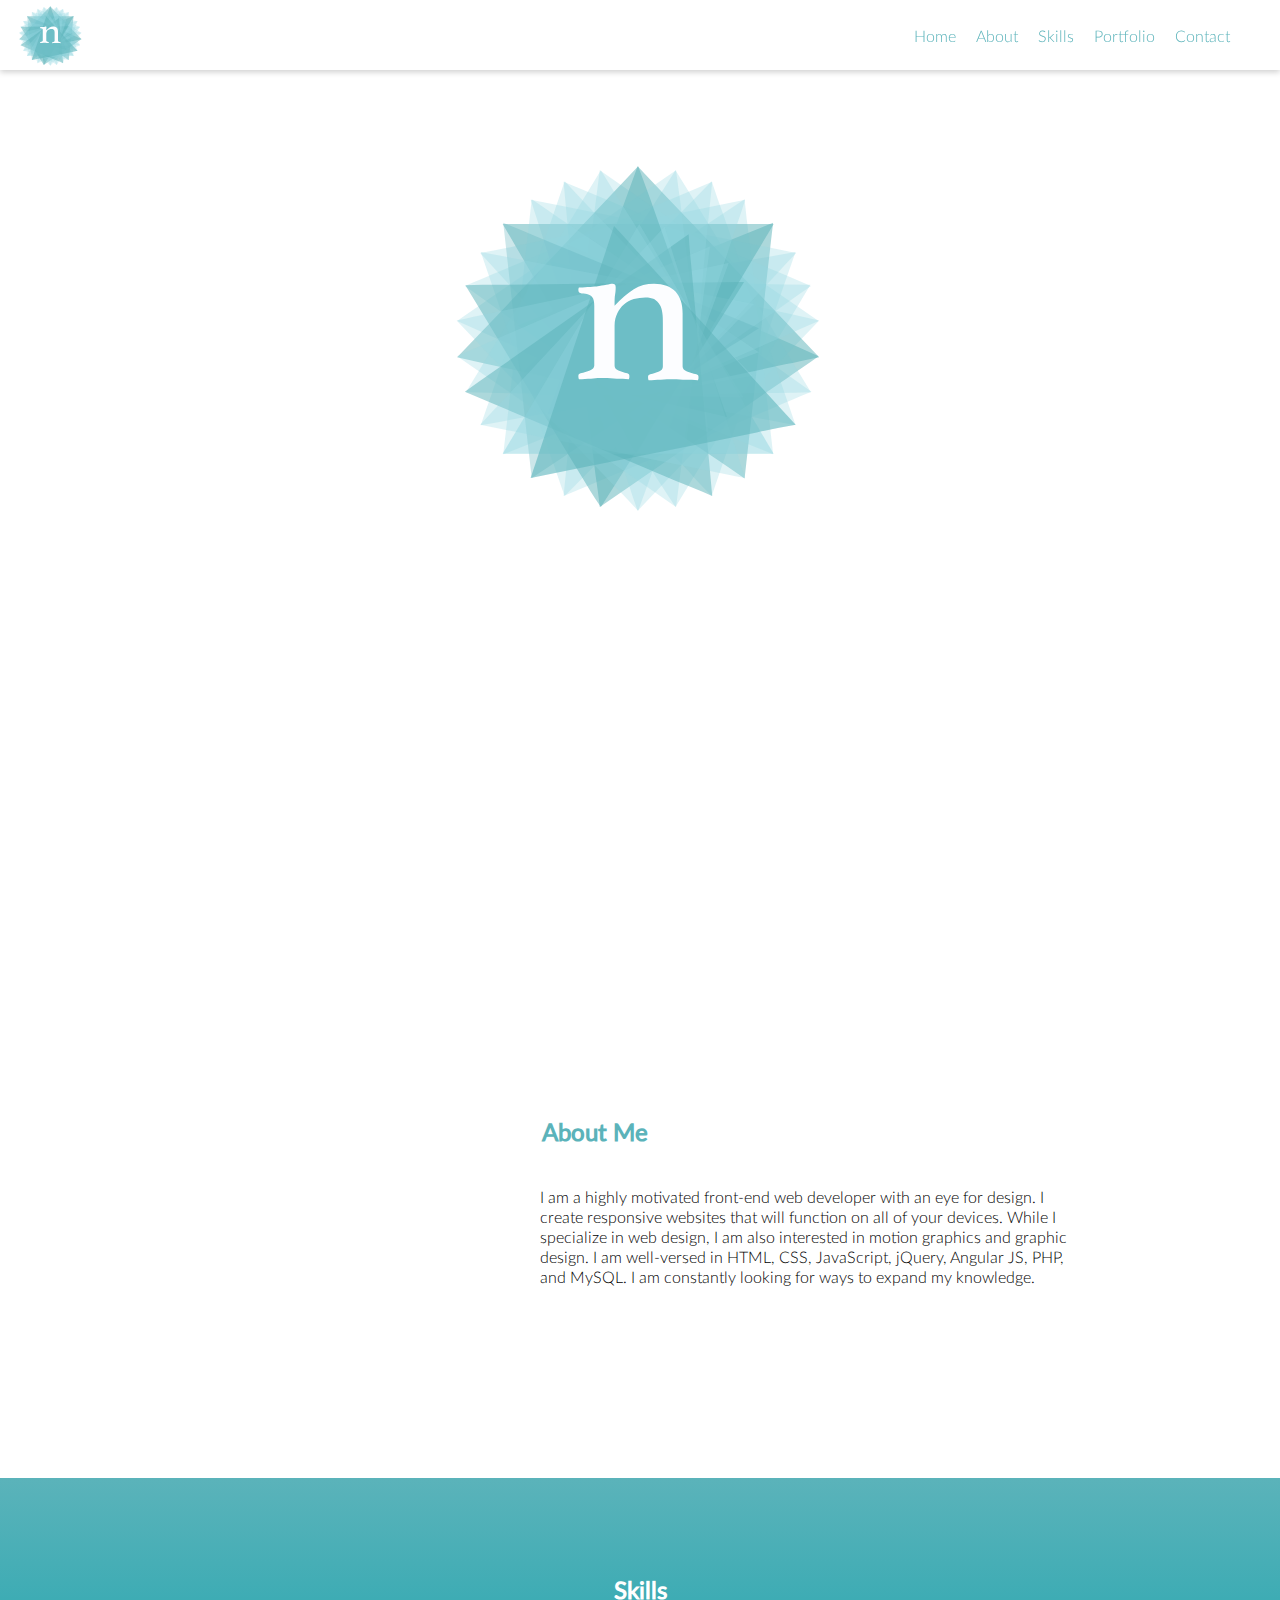
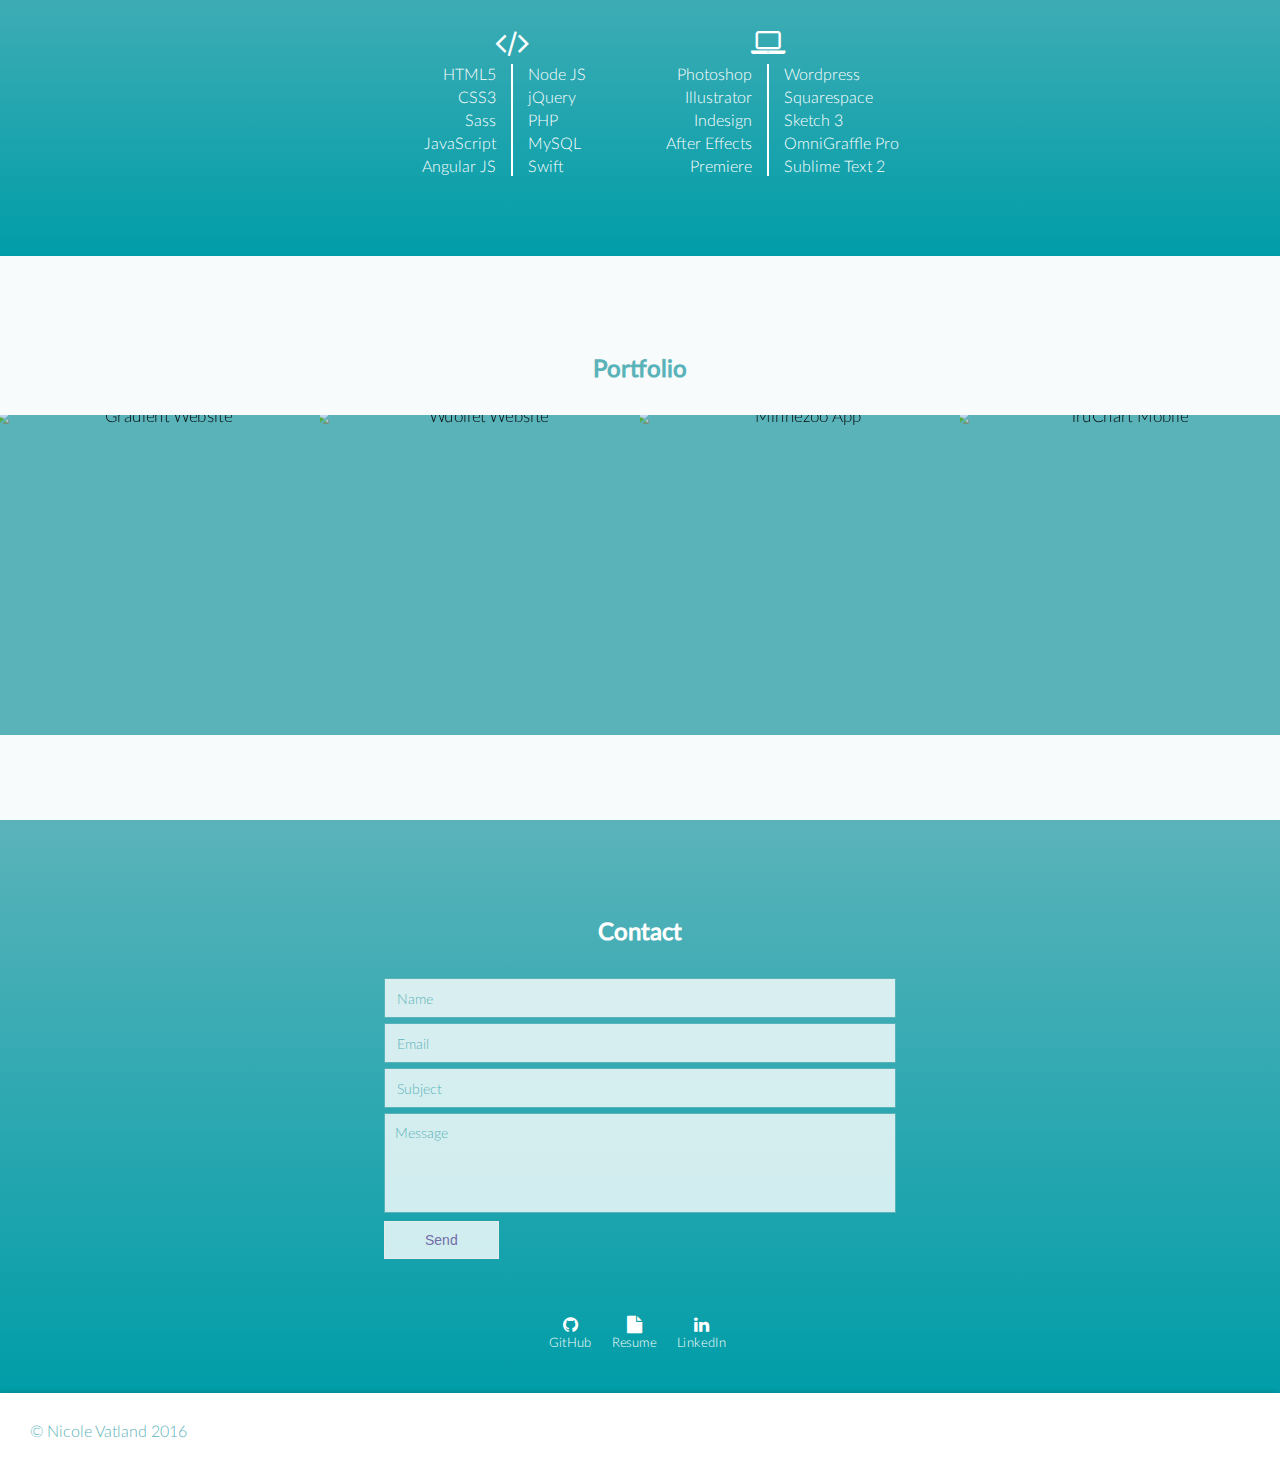
==== commit 2fe28377: "Working out wording for new projects" ====
--- a/index.html
+++ b/index.html
@@ -1 +1 @@
-<!DOCTYPE html><html lang="en"><head><title>Nicole Vatland</title><meta name="viewport" content="width=device-width, initial-scale=1.0, maximum-scale=1.0, user-scalable=0"/><meta name="description" content="I am Nicole Vatland. I am a web designer and developer in San Diego."><link rel="icon" type="image/png" href="images/favicon-01.png"><meta name="viewport" content="initial-scale=1.0"><style>html, body{margin: 0;padding: 0;width: 100%;height: 100%;font-family: 'Lato Light',sans-serif;}a{text-decoration: none;-webkit-transition:all 0.6s;-moz-transition:all 0.6s;transition:all 0.6s;color: #726DA8;letter-spacing: 0;}a:hover{color: #5BB3B9;}p.menubtn{display: none;color:#5BB3BA;}.modal-open{overflow: hidden;}object{width: 100%;height: 100%;letter-spacing: 4;}@font-face{font-family: 'Lato Light'; src: url('../fonts/LatoLight/Lato-Light.eot'); /* IE9 Compat Modes */ src: url('../fonts/LatoLight/Lato-Light.eot?#iefix') format('embedded-opentype'), /* IE6-IE8 */ url('../fonts/LatoLight/Lato-Light.woff2') format('woff2'), /* Modern Browsers */ url('../fonts/LatoLight/Lato-Light.woff') format('woff'), /* Modern Browsers */ url('../fonts/LatoLight/Lato-Light.ttf') format('truetype'); font-style: normal; font-weight: normal; text-rendering: optimizeLegibility;}@font-face{font-family: 'Lato Medium'; src: url('../fonts/LatoMedium/Lato-Medium.eot'); /* IE9 Compat Modes */ src: url('../fonts/LatoMedium/Lato-Medium.eot?#iefix') format('embedded-opentype'), /* IE6-IE8 */ url('../fonts/LatoMedium/Lato-Medium.woff2') format('woff2'), /* Modern Browsers */ url('../fonts/LatoMedium/Lato-Medium.woff') format('woff'), /* Modern Browsers */ url('../fonts/LatoMedium/Lato-Medium.ttf') format('truetype'); font-style: normal; font-weight: normal; text-rendering: optimizeLegibility;}@font-face{font-family: 'Athelas Regular'; src: url('../fonts/Athelas/athelas-regular-webfont.eot'); src: url('../fonts/Athelas/athelas-regular-webfont.eot?#iefix') format('embedded-opentype'), url('../fonts/Athelas/athelas-regular-webfont.woff2') format('woff2'), url('../fonts/Athelas/athelas-regular-webfont.woff') format('woff'), url('../fonts/Athelas/athelas-regular-webfont.ttf') format('truetype'), url('../fonts/Athelas/athelas-regular-webfont.svg#athelasregular') format('svg'); font-weight: normal; font-style: normal;}nav{position: fixed;top: 0;height: 70px;width: 100%;background-color: rgba(255,255,255,0.9);box-shadow: 0 2px 6px 0 rgba(0,0,0,0.20);z-index: 100;}#logo-container{position: relative;top:6px;width: 129px;height: 100%;}h2{text-align: center;color: #5BB3BA;font-family: 'Lato Medium', sans-serif;font-size: 24px;padding-bottom: 10px;/*letter-spacing: 1px;*/}nav ul{text-align: right;margin-top:-42px;width: auto;}nav li{display: inline-block;list-style-type: none;padding: 0 10px;}nav li:last-child{padding-right: 50px;}nav li a{color: #5BB3BA;}nav li a:hover{color: #726DA8;}.mobilemenu{display: none;}section{display: block;width: 100%;padding-top:80px;padding-bottom: 80px;}#home{padding-bottom: 0;height: 100%;}/***************************HOME***************************/#home{background-image: url(../images/bg.jpg);background-position: bottom center;background-repeat: no-repeat;background-attachment: fixed;background-size: cover;}div#logo{width: 60%;margin: 60px auto 0;}svg{width: 100%;height: 100%;margin-left:6px;}.st0{opacity:0.3;filter: alpha(opacity=30);fill:#95D6E0;enable-background:new;}.st1{opacity:0.5;filter: alpha(opacity=50);fill:#5AB1B8;enable-background:new;}.st2{opacity:0.3;filter: alpha(opacity=30);fill:#5AB1B8;enable-background:new;}.st3{fill:#FCFDFF;}#logo-holder{width: 60%;height: 60%;margin: 0 auto;}#logo-name{font-family: 'Athelas Regular';text-align: center;color: #43969C;font-size: 32px;font-size: 5vw;letter-spacing: 2vw;margin-top: 0;width: 100%;}@-webkit-keyframes scale{0%{-webkit-transform: scale(0); transform: scale(0);}90%{-webkit-transform: scale(1); transform: scale(1);}}@keyframes scale{0%{-webkit-transform: scale(0); transform: scale(0);}90%{-webkit-transform: scale(1); transform: scale(1);}}@-webkit-keyframes appear{from{visibility: hidden;opacity: 0;-webkit-transform: translateY(-100px); transform: translateY(-100px);}to{visibility: visible;opacity: 1;-webkit-transform: translateY(0px); transform: translateY(0px);}}@keyframes appear{from{visibility: hidden;opacity: 0;-webkit-transform: translateY(-100px); transform: translateY(-100px);}to{visibility: visible;opacity: 1;-webkit-transform: translateY(0px); transform: translateY(0px);}}/***************************APPLIED ANIMATIONS***************************/.st0, .st1, .st2, .st3{-webkit-animation: scale 2.5s 0.6s forwards cubic-bezier(0.17, 0.89, 0.32, 1.28);-o-animation: scale 2.5s 0.6s forwards cubic-bezier(0.17, 0.89, 0.32, 1.28);animation: scale 2.5s 0.6s forwards cubic-bezier(0.17, 0.89, 0.32, 1.28);-webkit-transform-origin: center center;-moz-transform-origin: 68px center 0;-o-transform-origin: center center;/*transform-origin: 68px center 0;*/transform-origin: center center;}#logo-name{opacity: 0;visibility: hidden;-webkit-animation: appear .85s 2s forwards;-o-animation: appear .85s 2s forwards;animation: appear .85s 2s forwards;}@media screen and (max-width: 760px){body{width: 100%;overflow-x: hidden !important;}#home{height: 80%;background-image: url(images/bg-small.jpg);background-attachment: inherit;}#home #logo{width: 95%;}#aboutcontainer{width: auto;}.navbtn{display: block;background-color: rgba(255,255,255,0.9);height: 40px;text-align: center;border-bottom:1px solid #726DA8;width: 100%;/*display: none;*/}.regmenu{display: none;}p.menubtn{display: block;position: fixed;right: 30px;top:12px;text-align: right;width: 80%;}ul.mobilemenu{display: block; width:100%;padding: 0;margin: 0;box-shadow: 0 2px 6px 0 rgba(0,0,0,0.20);}.mobilemenu a{display: block;text-align: center;padding: 10px 5px;width:100%;background-color: rgba(255,255,255,0.9);color: #5BB3BA;-webkit-transition:all 0.6s;-moz-transition:all 0.6s;transition:all 0.6s;border-bottom: 1px solid #726DA8;}.mobilemenu a:hover{color: #726DA8;}.mobilemenu a:first-child{border-top: 1px solid #726DA8;}}</style><!-- <link href="css/fontawesome.min.css" rel="stylesheet"> --><!-- <link rel="stylesheet" href="css/style.css"> --><script>(function(i,s,o,g,r,a,m){i['GoogleAnalyticsObject']=r;i[r]=i[r]||function(){(i[r].q=i[r].q||[]).push(arguments)},i[r].l=1*new Date();a=s.createElement(o), m=s.getElementsByTagName(o)[0];a.async=1;a.src=g;m.parentNode.insertBefore(a,m)})(window,document,'script','//www.google-analytics.com/analytics.js','ga'); ga('create', 'UA-70353134-1', 'auto'); ga('send', 'pageview');</script></head><body><nav><div id="logo-container"><a href="#home"><svg version="1.1" id="Layer_1 mainlogo" xmlns:x="&ns_extend;" xmlns:i="&ns_ai;" xmlns:graph="&ns_graphs;" xmlns="http://www.w3.org/2000/svg" xmlns:xlink="http://www.w3.org/1999/xlink" x="0px" y="0px" width="100%" height="100%" viewBox="54 0 84 74" ><switch><foreignObject requiredExtensions="&ns_ai;" x="0" y="0" width="1" height="1"><i:pgfRef xlink:href="#adobe_illustrator_pgf"></i:pgfRef></foreignObject><g i:extraneous="self"><path style="opacity:0.3;fill:#95D6E0;enable-background:new ;" d="M74.9,10.8C67.6,23,60.4,35.2,53.1,47.5c-1,1.7-2.1,3.5-3.1,5.2c14,0,28,0,42.1,0c2.4,0,4.9,0,7.3,0C92.2,40.5,85.1,28.3,78,16.1C77,14.3,75.9,12.5,74.9,10.8z"/><path style="opacity:0.3;fill:#95D6E0;enable-background:new ;" d="M70.3,11.2C65.9,24.6,61.4,38,57,51.4c-0.6,1.9-1.3,3.8-1.9,5.7c13.7-2.8,27.4-5.5,41.2-8.3c2.4-0.5,4.8-1,7.1-1.4c-9.6-10.5-19.3-21.1-28.9-31.6C73.1,14.2,71.7,12.7,70.3,11.2z"/><path style="opacity:0.3;fill:#95D6E0;enable-background:new ;" d="M61.1,60.4C73.9,55,86.7,49.6,99.6,44.2c2.2-0.9,4.4-1.9,6.7-2.8C94.5,33,82.7,24.5,71,16.1c-1.7-1.2-3.4-2.4-5.1-3.6c-1.4,14-2.8,27.9-4.2,41.9C61.5,56.4,61.3,58.4,61.1,60.4"/><path style="opacity:0.5;fill:#5AB1B8;enable-background:new ;" d="M67.7,62.4c11.3-7.8,22.7-15.6,34-23.4c2-1.4,3.9-2.7,5.9-4.1C94.3,29,81,23.1,67.6,17.2c-1.9-0.9-3.8-1.7-5.8-2.6c1.7,13.9,3.4,27.9,5.1,41.8C67.2,58.5,67.5,60.4,67.7,62.4"/><path style="opacity:0.3;fill:#95D6E0;enable-background:new ;" d="M74.6,63.1c9.4-9.9,18.8-19.7,28.2-29.6c1.6-1.7,3.3-3.4,4.9-5.1c-14.3-3.2-28.7-6.3-43-9.5c-2.1-0.5-4.1-0.9-6.2-1.4c4.7,13.3,9.5,26.6,14.2,39.9C73.3,59.3,73.9,61.2,74.6,63.1"/><path style="opacity:0.3;fill:#95D6E0;enable-background:new ;" d="M81.5,62.4c7-11.5,14-23,21-34.5c1.2-2,2.4-4,3.6-6c-14.7-0.3-29.5-0.5-44.2-0.8c-2.1,0-4.2-0.1-6.4-0.1C63,33.1,70.6,45.2,78.1,57.2C79.3,59,80.4,60.7,81.5,62.4"/><path style="opacity:0.3;fill:#95D6E0;enable-background:new ;" d="M88.1,60.4c4.3-12.6,8.7-25.3,13-37.9c0.8-2.2,1.5-4.4,2.3-6.6c-14.5,2.6-28.9,5.3-43.4,7.9c-2.1,0.4-4.2,0.8-6.2,1.1c10,10.3,20.1,20.7,30.1,31C85.2,57.5,86.7,59,88.1,60.4"/><path style="opacity:0.5;fill:#5AB1B8;enable-background:new ;" d="M52.7,29.3C64.8,37.5,76.9,45.6,89,53.7c1.7,1.2,3.4,2.3,5.1,3.5C95.6,44,97,30.7,98.5,17.5c0.3-2.3,0.5-4.6,0.8-6.9C85.7,16.1,72.1,21.5,58.6,27C56.6,27.8,54.7,28.5,52.7,29.3z"/><path style="opacity:0.3;fill:#95D6E0;enable-background:new ;" d="M94.1,6.3c-12.1,8-24.2,16-36.2,24c-1.7,1.1-3.5,2.3-5.2,3.4c13.6,5.6,27.2,11.1,40.8,16.7c1.9,0.8,3.9,1.6,5.8,2.4c-1.5-13.2-2.9-26.4-4.4-39.6C94.6,10.9,94.3,8.6,94.1,6.3"/><path style="opacity:0.3;fill:#95D6E0;enable-background:new ;" d="M88.1,3C78,13.2,68,23.4,57.9,33.6c-1.4,1.5-2.9,2.9-4.3,4.4c14.5,2.8,29.1,5.5,43.6,8.3c2.1,0.4,4.1,0.8,6.2,1.2c-4.3-12.6-8.7-25.3-13-37.9C89.6,7.4,88.8,5.2,88.1,3"/><path style="opacity:0.3;fill:#95D6E0;enable-background:new ;" d="M81.5,1c-7.6,12-15.2,23.9-22.8,35.9c-1.1,1.7-2.2,3.4-3.3,5.2c14.8-0.2,29.6-0.3,44.5-0.5c2.1,0,4.2,0,6.3-0.1c-7-11.5-14-23-21-34.5"/><path style="opacity:0.5;fill:#5AB1B8;enable-background:new ;" d="M74.6,0.3C69.8,13.5,65,26.7,60.2,39.9c-0.7,1.9-1.4,3.8-2.1,5.7c14.5-3.1,28.9-6.1,43.4-9.2c2.1-0.4,4.1-0.9,6.2-1.3c-9.4-9.9-18.8-19.7-28.2-29.6"/><path style="opacity:0.3;fill:#95D6E0;enable-background:new ;" d="M67.7,1c-1.8,13.8-3.6,27.7-5.4,41.5c-0.3,2-0.5,4-0.8,6C75,42.7,88.4,36.9,101.9,31c1.9-0.8,3.8-1.7,5.7-2.5c-11.3-7.8-22.7-15.6-34-23.4"/><path style="opacity:0.3;fill:#95D6E0;enable-background:new ;" d="M61.1,3.1c1.3,13.9,2.5,27.8,3.8,41.7c0.2,2,0.4,4,0.5,6c11.9-8.4,23.8-16.7,35.7-25.1c1.7-1.2,3.4-2.4,5.1-3.6C93.4,16.7,80.6,11.3,67.8,5.9"/><path style="opacity:0.3;fill:#95D6E0;enable-background:new ;" d="M55.1,6.4c4.3,13.3,8.6,26.7,12.9,40c0.6,1.9,1.2,3.8,1.9,5.8c9.8-10.5,19.6-21.1,29.4-31.6c1.4-1.5,2.8-3,4.2-4.5C89.7,13.3,76,10.6,62.3,7.8"/><path style="opacity:0.5;fill:#5AB1B8;enable-background:new ;" d="M74.4,52.7C81.7,40.4,89,28.2,96.3,16c1-1.7,2.1-3.5,3.1-5.2c-14,0-28,0-42.1,0c-2.4,0-4.9,0-7.3,0C57.1,23,64.2,35.2,71.4,47.4C72.4,49.2,73.4,50.9,74.4,52.7z"/><path style="opacity:0.3;fill:#95D6E0;enable-background:new ;" d="M94.2,6.4C80.5,9.2,66.8,11.9,53,14.7c-2.4,0.5-4.8,1-7.1,1.4c9.6,10.5,19.3,21.1,28.9,31.6c1.4,1.5,2.8,3,4.2,4.6c4.4-13.4,8.9-26.8,13.3-40.2C93,10.2,93.6,8.3,94.2,6.4"/><path style="opacity:0.3;fill:#95D6E0;enable-background:new ;" d="M88.2,3.1C75.4,8.5,62.6,13.9,49.8,19.3c-2.2,0.9-4.4,1.9-6.7,2.8c11.8,8.4,23.5,16.8,35.3,25.2c1.7,1.2,3.4,2.4,5.1,3.6C84.9,37,86.2,23,87.6,9C87.8,7.1,88,5.1,88.2,3.1"/><path style="opacity:0.3;fill:#95D6E0;enable-background:new ;" d="M81.6,1c-11.3,7.8-22.7,15.6-34,23.4c-2,1.4-3.9,2.7-5.9,4.1c13.3,5.9,26.7,11.8,40,17.7c1.9,0.9,3.8,1.7,5.8,2.6C85.8,34.9,84.1,20.9,82.4,7"/><path style="opacity:0.5;fill:#5AB1B8;enable-background:new ;" d="M74.7,0.3C65.4,10.2,56,20.1,46.6,30c-1.6,1.7-3.3,3.4-4.9,5.1c14.3,3.2,28.7,6.3,43,9.5c2.1,0.5,4.1,0.9,6.2,1.4c-4.7-13.4-9.4-26.7-14.1-40"/><path style="opacity:0.3;fill:#95D6E0;enable-background:new ;" d="M67.9,1c-7,11.5-14,23-21,34.5c-1.2,2-2.4,4-3.6,6C58,41.8,72.8,42,87.5,42.3c2.1,0,4.2,0.1,6.4,0.1C86.2,30.3,78.6,18.2,71.1,6.2"/><path style="opacity:0.3;fill:#95D6E0;enable-background:new ;" d="M61.3,3c-4.3,12.6-8.7,25.3-13,37.9c-0.8,2.2-1.5,4.4-2.3,6.6c14.5-2.6,28.9-5.3,43.4-7.9c2.1-0.4,4.2-0.8,6.2-1.1c-10-10.3-20.1-20.7-30.1-31"/><path style="opacity:0.3;fill:#95D6E0;enable-background:new ;" d="M55.3,6.3c-1.5,13.2-2.9,26.4-4.4,39.6c-0.3,2.3-0.5,4.6-0.8,6.9c13.6-5.4,27.1-10.9,40.7-16.3c2-0.8,3.9-1.6,5.9-2.3C84.6,26,72.5,17.9,60.4,9.8C58.7,8.6,57,7.4,55.3,6.3"/><path style="opacity:0.3;fill:#5AB1B8;enable-background:new ;" d="M96.7,29.8C83.1,24.2,69.5,18.6,55.9,13c-1.9-0.8-3.9-1.6-5.8-2.4C51.6,23.8,53,37,54.5,50.2c0.3,2.3,0.5,4.6,0.8,6.9c12.1-8,24.2-16,36.2-24C93.2,32.1,95,30.9,96.7,29.8z"/><path style="opacity:0.3;fill:#95D6E0;enable-background:new ;" d="M61.3,60.4C71.4,50.2,81.4,40,91.5,29.8c1.4-1.5,2.9-2.9,4.3-4.4c-14.5-2.8-29.1-5.5-43.6-8.3c-2.1-0.4-4.1-0.8-6.2-1.2c4.3,12.6,8.7,25.3,13,37.9C59.8,56.1,60.5,58.2,61.3,60.4"/><path style="opacity:0.5;fill:#5AB1B8;enable-background:new ;" d="M67.9,62.4c7.6-11.9,15.2-23.9,22.8-35.8c1.1-1.7,2.2-3.4,3.3-5.2c-14.8,0.2-29.6,0.3-44.5,0.5c-2.1,0-4.2,0-6.3,0.1c7,11.5,14,23,21,34.5C65.4,58.5,66.6,60.5,67.9,62.4"/><path style="opacity:0.3;fill:#95D6E0;enable-background:new ;" d="M74.7,63.1c4.8-13.2,9.6-26.4,14.4-39.5c0.7-1.9,1.4-3.8,2.1-5.7C76.7,21,62.3,24,47.8,27.1c-2.1,0.4-4.1,0.9-6.2,1.3C51,38.3,60.4,48.1,69.8,58C71.5,59.7,73.1,61.4,74.7,63.1"/><path style="opacity:0.3;fill:#95D6E0;enable-background:new ;" d="M81.6,62.4c1.8-13.8,3.6-27.7,5.4-41.5c0.3-2,0.5-4,0.8-6c-13.5,5.8-26.9,11.7-40.4,17.5c-1.9,0.8-3.8,1.7-5.7,2.5c11.3,7.8,22.7,15.6,34,23.4"/><path style="opacity:0.5;fill:#5AB1B8;enable-background:new ;" d="M88.2,60.4c-1.3-13.9-2.5-27.8-3.8-41.7c-0.2-2-0.4-4-0.5-6C72,21.1,60.1,29.4,48.2,37.8c-1.7,1.2-3.4,2.4-5.1,3.6c12.8,5.4,25.6,10.8,38.4,16.2C83.8,58.5,86,59.4,88.2,60.4"/><path style="opacity:0.3;fill:#95D6E0;enable-background:new ;" d="M79.5,11.3c-9.8,10.5-19.6,21.1-29.4,31.6c-1.4,1.5-2.8,3-4.2,4.5c13.7,2.8,27.4,5.5,41.2,8.3c2.4,0.5,4.8,1,7.1,1.4c-4.3-13.3-8.6-26.7-12.9-40C80.7,15.1,80.1,13.2,79.5,11.3z"/><path style="opacity:0.3;fill:#95D6E0;enable-background:new ;" d="M74.9,10.8C67.6,23,60.4,35.2,53.1,47.5c-1,1.7-2.1,3.5-3.1,5.2c14,0,28,0,42.1,0c2.4,0,4.9,0,7.3,0C92.2,40.5,85.1,28.3,78,16.1C77,14.3,75.9,12.5,74.9,10.8z"/><path style="opacity:0.5;fill:#5AB1B8;enable-background:new ;" d="M70.3,11.2C65.9,24.6,61.4,38,57,51.4c-0.6,1.9-1.3,3.8-1.9,5.7c13.7-2.8,27.4-5.5,41.2-8.3c2.4-0.5,4.8-1,7.1-1.4c-9.6-10.5-19.3-21.1-28.9-31.6C73.1,14.2,71.7,12.7,70.3,11.2z"/><path style="fill:#FCFDFF;" d="M82.8,36.8c0,0.4,0.3,0.7,0.8,0.9s1.1,0.4,1.7,0.5c0.3,0.1,0.4,0.2,0.4,0.5c0,0.2,0,0.4-0.1,0.6c-0.7-0.1-1.5-0.1-2.2-0.1c-0.7,0-1.5-0.1-2.3-0.1c-0.8,0-1.5,0-2.3,0.1c-0.8,0-1.5,0.1-2.2,0.1c-0.1-0.3-0.1-0.5-0.1-0.6c0-0.3,0.1-0.4,0.4-0.5c0.6-0.1,1.1-0.3,1.6-0.5c0.5-0.2,0.7-0.5,0.7-0.9v-7.9c0-0.7,0-1.3-0.1-1.9c-0.1-0.6-0.2-1.1-0.5-1.5c-0.2-0.4-0.6-0.7-1-1c-0.4-0.2-0.9-0.3-1.6-0.3c-0.7,0-1.4,0.1-2.1,0.3c-0.7,0.2-1.3,0.6-1.8,1s-0.9,1-1.2,1.6c-0.3,0.6-0.5,1.4-0.5,2.2v7.3c0,0.4,0.2,0.7,0.7,0.9c0.5,0.2,1,0.4,1.6,0.5c0.3,0.1,0.4,0.2,0.4,0.5c0,0.2,0,0.4-0.1,0.6c-0.7-0.1-1.5-0.1-2.2-0.1c-0.7,0-1.5-0.1-2.3-0.1c-0.8,0-1.6,0-2.4,0.1c-0.7,0-1.5,0.1-2.2,0.1c-0.1-0.3-0.1-0.5-0.1-0.6c0-0.3,0.1-0.4,0.4-0.5c0.6-0.1,1.2-0.3,1.7-0.5c0.5-0.2,0.8-0.5,0.8-0.9V25.8c0-0.8-0.1-1.4-0.4-1.7s-0.9-0.6-1.9-0.6c-0.4-0.1-0.6-0.2-0.6-0.6c0-0.1,0-0.3,0.1-0.5c0.4,0,0.9,0,1.6-0.1c0.7,0,1.2-0.1,1.6-0.1c0.7-0.1,1.2-0.2,1.8-0.3c0.5-0.1,0.9-0.2,1.1-0.2c0.4,0,0.6,0.2,0.6,0.6c0,0.4,0,0.8-0.1,1.3c-0.1,0.5-0.1,1.2-0.1,2.1c1.2-1.3,2.4-2.3,3.5-3c1.1-0.7,2.3-1,3.7-1c1.7,0,3,0.5,3.9,1.4c0.9,1,1.3,2.3,1.3,4V36.8z"/><g></g></switch></svg></a></div><ul class="regmenu"><li><a href="#home">Home</a></li><li><a href="#about">About</a></li><li><a href="#skills">Skills</a></li><li><a href="#portfolio">Portfolio</a></li><li><a href="#contact">Contact</a></li></ul><p class="menubtn">Menu</p><ul class="mobilemenu"><a href="#home" class="mob-menu"><li>Home</li></a><a href="#about" class="mob-menu"><li>About</li></a><a href="#skills" class="mob-menu"><li>Skills</li></a><a href="#portfolio" class="mob-menu"><li>Portfolio</li></a><a href="#contact" class="mob-menu"><li>Contact</li></a></ul></nav><section id="home"><div id="logo"><div id="logo-holder"><svg version="1.1" id="Layer_1" xmlns="http://www.w3.org/2000/svg" xmlns:xlink="http://www.w3.org/1999/xlink" x="0px" y="0px" viewBox="34.2 -4.5 84 73" style="enable-background:new 34.2 -4.5 84 73;" xml:space="preserve"><g id="p1"><path class="st0" d="M74.9,10.8C67.6,23,60.4,35.2,53.1,47.5c-1,1.7-2.1,3.5-3.1,5.2c14,0,28,0,42.1,0c2.4,0,4.9,0,7.3,0C92.2,40.5,85.1,28.3,78,16.1C77,14.3,75.9,12.5,74.9,10.8z"/></g><g id="p2"><path class="st0" d="M70.3,11.2C65.9,24.6,61.4,38,57,51.4c-0.6,1.9-1.3,3.8-1.9,5.7c13.7-2.8,27.4-5.5,41.2-8.3c2.4-0.5,4.8-1,7.1-1.4c-9.6-10.5-19.3-21.1-28.9-31.6C73.1,14.2,71.7,12.7,70.3,11.2z"/></g><g id="p3"><path class="st0" d="M61.1,60.4C73.9,55,86.7,49.6,99.6,44.2c2.2-0.9,4.4-1.9,6.7-2.8C94.5,33,82.7,24.5,71,16.1c-1.7-1.2-3.4-2.4-5.1-3.6c-1.4,14-2.8,27.9-4.2,41.9C61.5,56.4,61.3,58.4,61.1,60.4"/></g><g id="p4"><path class="st1" d="M67.7,62.4c11.3-7.8,22.7-15.6,34-23.4c2-1.4,3.9-2.7,5.9-4.1C94.3,29,81,23.1,67.6,17.2c-1.9-0.9-3.8-1.7-5.8-2.6c1.7,13.9,3.4,27.9,5.1,41.8C67.2,58.5,67.5,60.4,67.7,62.4"/></g><g id="p5"><path class="st0" d="M74.6,63.1c9.4-9.9,18.8-19.7,28.2-29.6c1.6-1.7,3.3-3.4,4.9-5.1c-14.3-3.2-28.7-6.3-43-9.5c-2.1-0.5-4.1-0.9-6.2-1.4c4.7,13.3,9.5,26.6,14.2,39.9C73.3,59.3,73.9,61.2,74.6,63.1"/></g><g id="p6"><path class="st0" d="M81.5,62.4c7-11.5,14-23,21-34.5c1.2-2,2.4-4,3.6-6c-14.7-0.3-29.5-0.5-44.2-0.8c-2.1,0-4.2-0.1-6.4-0.1C63,33.1,70.6,45.2,78.1,57.2C79.3,59,80.4,60.7,81.5,62.4"/></g><g id="p7"><path class="st0" d="M88.1,60.4c4.3-12.6,8.7-25.3,13-37.9c0.8-2.2,1.5-4.4,2.3-6.6c-14.5,2.6-28.9,5.3-43.4,7.9c-2.1,0.4-4.2,0.8-6.2,1.1c10,10.3,20.1,20.7,30.1,31C85.2,57.5,86.7,59,88.1,60.4"/></g><g id="p8"><path class="st1" d="M52.7,29.3C64.8,37.5,76.9,45.6,89,53.7c1.7,1.2,3.4,2.3,5.1,3.5C95.6,44,97,30.7,98.5,17.5c0.3-2.3,0.5-4.6,0.8-6.9C85.7,16.1,72.1,21.5,58.6,27C56.6,27.8,54.7,28.5,52.7,29.3z"/></g><g id="p9"><path class="st0" d="M94.1,6.3c-12.1,8-24.2,16-36.2,24c-1.7,1.1-3.5,2.3-5.2,3.4c13.6,5.6,27.2,11.1,40.8,16.7c1.9,0.8,3.9,1.6,5.8,2.4c-1.5-13.2-2.9-26.4-4.4-39.6C94.6,10.9,94.3,8.6,94.1,6.3"/></g><g id="p10"><path class="st0" d="M88.1,3C78,13.2,68,23.4,57.9,33.6c-1.4,1.5-2.9,2.9-4.3,4.4c14.5,2.8,29.1,5.5,43.6,8.3c2.1,0.4,4.1,0.8,6.2,1.2c-4.3-12.6-8.7-25.3-13-37.9C89.6,7.4,88.8,5.2,88.1,3"/></g><g id="p11"><path class="st0" d="M81.5,1c-7.6,12-15.2,23.9-22.8,35.9c-1.1,1.7-2.2,3.4-3.3,5.2c14.8-0.2,29.6-0.3,44.5-0.5c2.1,0,4.2,0,6.3-0.1c-7-11.5-14-23-21-34.5"/></g><g id="p12"><path class="st1" d="M74.6,0.3C69.8,13.5,65,26.7,60.2,39.9c-0.7,1.9-1.4,3.8-2.1,5.7c14.5-3.1,28.9-6.1,43.4-9.2c2.1-0.4,4.1-0.9,6.2-1.3c-9.4-9.9-18.8-19.7-28.2-29.6"/></g><g id="p13"><path class="st0" d="M67.7,1c-1.8,13.8-3.6,27.7-5.4,41.5c-0.3,2-0.5,4-0.8,6C75,42.7,88.4,36.9,101.9,31c1.9-0.8,3.8-1.7,5.7-2.5c-11.3-7.8-22.7-15.6-34-23.4"/></g><g id="p14"><path class="st0" d="M61.1,3.1c1.3,13.9,2.5,27.8,3.8,41.7c0.2,2,0.4,4,0.5,6c11.9-8.4,23.8-16.7,35.7-25.1c1.7-1.2,3.4-2.4,5.1-3.6C93.4,16.7,80.6,11.3,67.8,5.9"/></g><g id="p15"><path class="st0" d="M55.1,6.4c4.3,13.3,8.6,26.7,12.9,40c0.6,1.9,1.2,3.8,1.9,5.8c9.8-10.5,19.6-21.1,29.4-31.6c1.4-1.5,2.8-3,4.2-4.5C89.7,13.3,76,10.6,62.3,7.8"/></g><g id="p16"><path class="st1" d="M74.4,52.7C81.7,40.4,89,28.2,96.3,16c1-1.7,2.1-3.5,3.1-5.2c-14,0-28,0-42.1,0c-2.4,0-4.9,0-7.3,0C57.1,23,64.2,35.2,71.4,47.4C72.4,49.2,73.4,50.9,74.4,52.7z"/></g><g id="p17"><path class="st0" d="M94.2,6.4C80.5,9.2,66.8,11.9,53,14.7c-2.4,0.5-4.8,1-7.1,1.4c9.6,10.5,19.3,21.1,28.9,31.6c1.4,1.5,2.8,3,4.2,4.6c4.4-13.4,8.9-26.8,13.3-40.2C93,10.2,93.6,8.3,94.2,6.4"/></g><g id="p18"><path class="st0" d="M88.2,3.1C75.4,8.5,62.6,13.9,49.8,19.3c-2.2,0.9-4.4,1.9-6.7,2.8c11.8,8.4,23.5,16.8,35.3,25.2c1.7,1.2,3.4,2.4,5.1,3.6C84.9,37,86.2,23,87.6,9C87.8,7.1,88,5.1,88.2,3.1"/></g><g id="p19"><path class="st0" d="M81.6,1c-11.3,7.8-22.7,15.6-34,23.4c-2,1.4-3.9,2.7-5.9,4.1c13.3,5.9,26.7,11.8,40,17.7c1.9,0.9,3.8,1.7,5.8,2.6C85.8,34.9,84.1,20.9,82.4,7"/></g><g id="p20"><path class="st1" d="M74.7,0.3C65.4,10.2,56,20.1,46.6,30c-1.6,1.7-3.3,3.4-4.9,5.1c14.3,3.2,28.7,6.3,43,9.5c2.1,0.5,4.1,0.9,6.2,1.4c-4.7-13.4-9.4-26.7-14.1-40"/></g><g id="p21"><path class="st0" d="M67.9,1c-7,11.5-14,23-21,34.5c-1.2,2-2.4,4-3.6,6C58,41.8,72.8,42,87.5,42.3c2.1,0,4.2,0.1,6.4,0.1C86.2,30.3,78.6,18.2,71.1,6.2"/></g><g id="p22"><path class="st0" d="M61.3,3c-4.3,12.6-8.7,25.3-13,37.9c-0.8,2.2-1.5,4.4-2.3,6.6c14.5-2.6,28.9-5.3,43.4-7.9c2.1-0.4,4.2-0.8,6.2-1.1c-10-10.3-20.1-20.7-30.1-31"/></g><g id="p23"><path class="st0" d="M55.3,6.3c-1.5,13.2-2.9,26.4-4.4,39.6c-0.3,2.3-0.5,4.6-0.8,6.9c13.6-5.4,27.1-10.9,40.7-16.3c2-0.8,3.9-1.6,5.9-2.3C84.6,26,72.5,17.9,60.4,9.8C58.7,8.6,57,7.4,55.3,6.3"/></g><g id="p24"><path class="st2" d="M96.7,29.8C83.1,24.2,69.5,18.6,55.9,13c-1.9-0.8-3.9-1.6-5.8-2.4C51.6,23.8,53,37,54.5,50.2c0.3,2.3,0.5,4.6,0.8,6.9c12.1-8,24.2-16,36.2-24C93.2,32.1,95,30.9,96.7,29.8z"/></g><g id="p25"><path class="st0" d="M61.3,60.4C71.4,50.2,81.4,40,91.5,29.8c1.4-1.5,2.9-2.9,4.3-4.4c-14.5-2.8-29.1-5.5-43.6-8.3c-2.1-0.4-4.1-0.8-6.2-1.2c4.3,12.6,8.7,25.3,13,37.9C59.8,56.1,60.5,58.2,61.3,60.4"/></g><g id="p26"><path class="st1" d="M67.9,62.4c7.6-11.9,15.2-23.9,22.8-35.8c1.1-1.7,2.2-3.4,3.3-5.2c-14.8,0.2-29.6,0.3-44.5,0.5c-2.1,0-4.2,0-6.3,0.1c7,11.5,14,23,21,34.5C65.4,58.5,66.6,60.5,67.9,62.4"/></g><g id="p27"><path class="st0" d="M74.7,63.1c4.8-13.2,9.6-26.4,14.4-39.5c0.7-1.9,1.4-3.8,2.1-5.7C76.7,21,62.3,24,47.8,27.1c-2.1,0.4-4.1,0.9-6.2,1.3C51,38.3,60.4,48.1,69.8,58C71.5,59.7,73.1,61.4,74.7,63.1"/></g><g id="p28"><path class="st0" d="M81.6,62.4c1.8-13.8,3.6-27.7,5.4-41.5c0.3-2,0.5-4,0.8-6c-13.5,5.8-26.9,11.7-40.4,17.5c-1.9,0.8-3.8,1.7-5.7,2.5c11.3,7.8,22.7,15.6,34,23.4"/></g><g id="p29"><path class="st1" d="M88.2,60.4c-1.3-13.9-2.5-27.8-3.8-41.7c-0.2-2-0.4-4-0.5-6C72,21.1,60.1,29.4,48.2,37.8c-1.7,1.2-3.4,2.4-5.1,3.6c12.8,5.4,25.6,10.8,38.4,16.2C83.8,58.5,86,59.4,88.2,60.4"/></g><g id="p30"><path class="st0" d="M79.5,11.3c-9.8,10.5-19.6,21.1-29.4,31.6c-1.4,1.5-2.8,3-4.2,4.5c13.7,2.8,27.4,5.5,41.2,8.3c2.4,0.5,4.8,1,7.1,1.4c-4.3-13.3-8.6-26.7-12.9-40C80.7,15.1,80.1,13.2,79.5,11.3z"/></g><g id="p31"><path class="st0" d="M74.9,10.8C67.6,23,60.4,35.2,53.1,47.5c-1,1.7-2.1,3.5-3.1,5.2c14,0,28,0,42.1,0c2.4,0,4.9,0,7.3,0C92.2,40.5,85.1,28.3,78,16.1C77,14.3,75.9,12.5,74.9,10.8z"/></g><g id="p32"><path class="st1" d="M70.3,11.2C65.9,24.6,61.4,38,57,51.4c-0.6,1.9-1.3,3.8-1.9,5.7c13.7-2.8,27.4-5.5,41.2-8.3c2.4-0.5,4.8-1,7.1-1.4c-9.6-10.5-19.3-21.1-28.9-31.6C73.1,14.2,71.7,12.7,70.3,11.2z"/></g><g id="n"><path class="st3" d="M82.8,36.8c0,0.4,0.3,0.7,0.8,0.9s1.1,0.4,1.7,0.5c0.3,0.1,0.4,0.2,0.4,0.5c0,0.2,0,0.4-0.1,0.6c-0.7-0.1-1.5-0.1-2.2-0.1c-0.7,0-1.5-0.1-2.3-0.1c-0.8,0-1.5,0-2.3,0.1c-0.8,0-1.5,0.1-2.2,0.1c-0.1-0.3-0.1-0.5-0.1-0.6c0-0.3,0.1-0.4,0.4-0.5c0.6-0.1,1.1-0.3,1.6-0.5c0.5-0.2,0.7-0.5,0.7-0.9v-7.9c0-0.7,0-1.3-0.1-1.9c-0.1-0.6-0.2-1.1-0.5-1.5c-0.2-0.4-0.6-0.7-1-1c-0.4-0.2-0.9-0.3-1.6-0.3c-0.7,0-1.4,0.1-2.1,0.3c-0.7,0.2-1.3,0.6-1.8,1s-0.9,1-1.2,1.6c-0.3,0.6-0.5,1.4-0.5,2.2v7.3c0,0.4,0.2,0.7,0.7,0.9c0.5,0.2,1,0.4,1.6,0.5c0.3,0.1,0.4,0.2,0.4,0.5c0,0.2,0,0.4-0.1,0.6c-0.7-0.1-1.5-0.1-2.2-0.1c-0.7,0-1.5-0.1-2.3-0.1c-0.8,0-1.6,0-2.4,0.1c-0.7,0-1.5,0.1-2.2,0.1c-0.1-0.3-0.1-0.5-0.1-0.6c0-0.3,0.1-0.4,0.4-0.5c0.6-0.1,1.2-0.3,1.7-0.5c0.5-0.2,0.8-0.5,0.8-0.9V25.8c0-0.8-0.1-1.4-0.4-1.7s-0.9-0.6-1.9-0.6c-0.4-0.1-0.6-0.2-0.6-0.6c0-0.1,0-0.3,0.1-0.5c0.4,0,0.9,0,1.6-0.1c0.7,0,1.2-0.1,1.6-0.1c0.7-0.1,1.2-0.2,1.8-0.3c0.5-0.1,0.9-0.2,1.1-0.2c0.4,0,0.6,0.2,0.6,0.6c0,0.4,0,0.8-0.1,1.3c-0.1,0.5-0.1,1.2-0.1,2.1c1.2-1.3,2.4-2.3,3.5-3c1.1-0.7,2.3-1,3.7-1c1.7,0,3,0.5,3.9,1.4c0.9,1,1.3,2.3,1.3,4V36.8z"/></g></svg></div><h1 id="logo-name">nicole vatland</h1></div></section><section id="about"><h2>About Me</h2><div id="aboutcontainer"> <div id="aboutimage"></div><div id="textblock"> <p>I am a highly motivated front-end web developer with an eye for design. I create responsive websites that will function on all of your devices. While I specialize in web design, I am also interested in motion graphics and graphic design. I am well-versed in HTML, CSS, JavaScript, jQuery, Angular JS, PHP, and MySQL. I am constantly looking for ways to expand my knowledge.</p></div></div></section><section id="skills"><h2>Skills</h2><div id="skill-contain"><div class="coding"><i id="code" class="fa fa-code"></i><div class="border-left"><ul><li>HTML5</li><li>CSS3</li><li>Sass</li><li>JavaScript</li><li>Angular JS</li></ul></div><!----><div class="border-right"><ul><li>Node JS</li><li>jQuery</li><li>PHP</li><li>MySQL</li><li>Swift</li></ul></div></div><!----><div class="design"><i id="tech" class="fa fa-laptop"></i><div class="border-left"><ul><li>Photoshop</li><li>Illustrator</li><li>Indesign</li><li>After Effects</li><li>Premiere</li></ul></div><!----><div class="border-right"><ul><li>Wordpress</li><li>Squarespace</li><li>Sketch 3</li><li>OmniGraffle Pro</li><li>Sublime Text 2</li></ul></div></div></div></section><section id="portfolio"><h2>Portfolio</h2><div><figure class="port-boxes" data-content="content-1"><img src="images/portfolio/gradients-icon.jpg" alt="Gradient Website"><figcaption><p>Click for more details</p><a href="#">View more</a></figcaption><div class="zoomer__area"></div></figure><!----><figure class="port-boxes" data-content="content-2"><img src="images/portfolio/wuollets-icon.jpg" alt="Wuollet Website"><figcaption><p>Click for more details</p><a href="#">View more</a></figcaption><div class="zoomer__area"></div></figure><!----><figure class="port-boxes" data-content="content-3"><img src="images/portfolio/minnezoo-icon.jpg" alt="Minnezoo App"><figcaption><p>Click for more details</p><a href="#">View more</a></figcaption><div class="zoomer__area"></div></figure><!----><figure class="port-boxes" data-content="content-4"><img src="images/portfolio/mediture-icon.jpg" alt="TruChart Mobile"><figcaption><p>Click for more details</p><a href="#">View more</a></figcaption><div class="zoomer__area"></div></figure><!----><!-- <figure class="port-boxes" data-content="content-5"><img src="images/portfolio/cd-icon.jpg" alt="Chris Doherty Fitness"><figcaption><p>Click for more details</p><a href="#">View more</a></figcaption><div class="zoomer__area"></div></figure> --><!----><!-- <figure class="port-boxes" data-content="content-6"><img src="images/portfolio/ang-icon.jpg" alt="Angular Portfolio"><figcaption><p>Click for more details</p><a href="#">View more</a></figcaption><div class="zoomer__area"></div></figure> --><!--<figure class="port-boxes" data-content="content-7"><img src="images/portfolio/cd-icon.jpg" alt="Chris Doherty Fitness"><figcaption><p>Click for more details</p><a href="#">View more</a></figcaption><div class="zoomer__area"></div></figure><!--<figure class="port-boxes" data-content="content-8"><img src="images/portfolio/cd-icon.jpg" alt="Chris Doherty Fitness"><figcaption><p>Click for more details</p><a href="#">View more</a></figcaption><div class="zoomer__area"></div></figure>--></div><div class="content"><div class="content__item" id="content-1"><button class="close"><i class="fa fa-close"></i><span class="text-hidden">Close content</span></button><div class="slider"><img class="content__item-img slide" src="images/portfolio/gradients.jpg" alt="CSS Gradients Website"><img class="content__item-img slide" src="images/portfolio/gradients2.jpg" alt="CSS Gradients Website"><img class="content__item-img slide" src="images/portfolio/gradients4.jpg" alt="CSS Gradients Website"><img class="content__item-img slide" src="images/portfolio/gradients3.jpg" alt="CSS Gradients Website"></div><div class="arrow-contain"><div class="arrow arrow-left"><i class="fa fa-angle-left"></i></div><div class="arrow arrow-right"><i class="fa fa-angle-right"></i></div></div><div class="content__item-inner"><h4>CSS Web App</h4><p>This app was created using Angular JS, Node.JS, jQuery, CSS3, HTML5, and MongoDB. The user is able to generate the CSS for two color gradients. The colors can be changed by clicking the small boxes, which opens up a color picker. The boxes can also move to adjust the position of the gradient. The direction can be modified by clicking on the coordinating arrows. If the user is logged in, they have the option to save the gradient to their profile, which they can then access later.</p></div></div><div class="content__item" id="content-2"><button class="close"><i class="fa fa-close"></i><span class="text-hidden">Close content</span></button><div class="slider"><img class="content__item-img slide" src="images/portfolio/wuollets.jpg" alt="Wuollet's Bakery"><img class="content__item-img slide" src="images/portfolio/wuollets2.jpg" alt="Wuollet's Bakery"><img class="content__item-img slide" src="images/portfolio/wuollets3.jpg" alt="Wuollet's Bakery"><img class="content__item-img slide" src="images/portfolio/wuollets4.jpg" alt="Wuollet's Bakery"></div><div class="arrow-contain"><div class="arrow arrow-left"><i class="fa fa-angle-left"></i></div><div class="arrow arrow-right"><i class="fa fa-angle-right"></i></div></div><div class="content__item-inner"><h4>Wuollet's Bakery</h4><p>Wuollet's Bakery is a family owned bakery in Minnesota. This website was created using PHP, MySQL, CSS3, jQuery, and HTML5. The website displays the locations, bakery items, about the bakery, and a photogallery. The administrator has access to the admin panel, where they are able to add items, edit items, delete items, upload photos to the photo gallery, and delete photos from the photo gallery.</p></div></div><div class="content__item" id="content-3"><button class="close"><i class="fa fa-close"></i><span class="text-hidden">Close content</span></button><div class="slider"><img class="content__item-img slide" src="images/portfolio/minnezoo.jpg" alt="Minnezoo App"><img class="content__item-img slide" src="images/portfolio/minnezoo2.jpg" alt="Minnezoo App"><img class="content__item-img slide" src="images/portfolio/minnezoo3.jpg" alt="Minnezoo App"><img class="content__item-img slide" src="images/portfolio/minnezoo4.jpg" alt="Minnezoo App"><img class="content__item-img slide" src="images/portfolio/minnezoo5.jpg" alt="Minnezoo App"></div><div class="arrow-contain"><div class="arrow arrow-left"><i class="fa fa-angle-left"></i></div><div class="arrow arrow-right"><i class="fa fa-angle-right"></i></div></div><div class="content__item-inner"><h4>Minnezoo</h4><p>This is a mobile app concept design that was completed using OmniGraffle Pro and Photoshop. The idea of this app is to entertain children while they are at the zoo. This project focused on the User Experience design. I interviewed different people at the San Diego Zoo to see how they keep their children entertained on the long days. I then created wireframes and paper prototypes before designing the app. The app allows for the kids to play games, write and draw notes, take pictures, complete quizzes, and look up information about the animals.</p></div></div><div class="content__item" id="content-4"><button class="close"><i class="fa fa-close"></i><span class="text-hidden">Close content</span></button><div class="slider"><img class="content__item-img slide" src="images/portfolio/mediture.jpg" alt="TruChart Mobile App"><img class="content__item-img slide" src="images/portfolio/mediture2.jpg" alt="TruChart Mobile App"></div><div class="arrow-contain"><div class="arrow arrow-left"><i class="fa fa-angle-left"></i></div><div class="arrow arrow-right"><i class="fa fa-angle-right"></i></div></div><div class="content__item-inner"><h4>TruChart Mobile</h4><p>This mobile app concept was created using Sketch 3. It is a redesign of an app that I designed while working at Mediture. The app is used by nurses who provide homecare to seniors. It allows them to see their schedule, as well as the tasks that they need to perform. </p></div></div><!-- <div class="content__item" id="content-5"><button class="close"><i class="fa fa-close"></i><span class="text-hidden">Close content</span></button><div class="slider"><img class="content__item-img slide" src="images/portfolio/cd.jpg" alt="Chris Doherty Fitness"><img class="content__item-img slide" src="images/portfolio/cd1.jpg" alt="Chris Doherty Fitness"><img class="content__item-img slide" src="images/portfolio/cd2.jpg" alt="Chris Doherty Fitness"></div><div class="arrow-contain"><div class="arrow arrow-left"><i class="fa fa-angle-left"></i></div><div class="arrow arrow-right"><i class="fa fa-angle-right"></i></div></div><div class="content__item-inner"><h4>Chris Doherty Fitness</h4><p>This mobile app concept was created using Sketch 3. It is a redesign of an app that I designed while working at Mediture. The app is used by nurses who provide homecare to seniors. It allows them to see their schedule, as well as the tasks that they need to perform.</p></div></div><!--<div class="content__item" id="content-6"><button class="close"><i class="fa fa-close"></i><span class="text-hidden">Close content</span></button><div class="slider"><img class="content__item-img slide" src="images/portfolio/ang.jpg" alt="Angular Portfolio"><img class="content__item-img slide" src="images/portfolio/ang1.jpg" alt="Angular Portfolio"><!-- <img class="content__item-img slide" src="images/portfolio/ang2.jpg" alt="Angular Portfolio"></div><div class="arrow-contain"><div class="arrow arrow-left"><i class="fa fa-angle-left"></i></div><div class="arrow arrow-right"><i class="fa fa-angle-right"></i></div></div><div class="content__item-inner"><h4>Angular Portfolio</h4><p>This mobile app concept was created using Sketch 3. It is a redesign of an app that I designed while working at Mediture. The app is used by nurses who provide homecare to seniors. It allows them to see their schedule, as well as the tasks that they need to perform.</p></div></div>--><!--<div class="content__item" id="content-7"><button class="close"><i class="fa fa-close"></i><span class="text-hidden">Close content</span></button><div class="slider"><img class="content__item-img slide" src="images/portfolio/cd.jpg" alt="Chris Doherty Fitness"><img class="content__item-img slide" src="images/portfolio/cd1.jpg" alt="Chris Doherty Fitness"><img class="content__item-img slide" src="images/portfolio/cd2.jpg" alt="Chris Doherty Fitness"></div><div class="arrow-contain"><div class="arrow arrow-left"><i class="fa fa-angle-left"></i></div><div class="arrow arrow-right"><i class="fa fa-angle-right"></i></div></div><div class="content__item-inner"><h4>Chris Doherty Fitness</h4><p>This mobile app concept was created using Sketch 3. It is a redesign of an app that I designed while working at Mediture. The app is used by nurses who provide homecare to seniors. It allows them to see their schedule, as well as the tasks that they need to perform.</p></div></div><div class="content__item" id="content-8"><button class="close"><i class="fa fa-close"></i><span class="text-hidden">Close content</span></button><div class="slider"><img class="content__item-img slide" src="images/portfolio/cd.jpg" alt="Chris Doherty Fitness"><img class="content__item-img slide" src="images/portfolio/cd1.jpg" alt="Chris Doherty Fitness"><img class="content__item-img slide" src="images/portfolio/cd2.jpg" alt="Chris Doherty Fitness"></div><div class="arrow-contain"><div class="arrow arrow-left"><i class="fa fa-angle-left"></i></div><div class="arrow arrow-right"><i class="fa fa-angle-right"></i></div></div><div class="content__item-inner"><h4>Chris Doherty Fitness</h4><p>This mobile app concept was created using Sketch 3. It is a redesign of an app that I designed while working at Mediture. The app is used by nurses who provide homecare to seniors. It allows them to see their schedule, as well as the tasks that they need to perform.</p></div></div>--></div></section><section id="contact"><h2>Contact</h2><div id="form-messages"></div><form id="contactform" method="post" action="mailer.php"><fieldset class="css"><input type="text" id="name" name="name" class="forminput"><label for="name" class="formlabel">Name</label></fieldset><fieldset class="css"><input type="email" id="email" name="email" class="forminput"><label for="email" class="formlabel">Email</label></fieldset><fieldset class="css"><input type="text" name="subject" id="subject" class="forminput"><label for="subject" class="formlabel">Subject</label></fieldset><fieldset class="css"><textarea name="message" id="message" class="forminput"></textarea><label for="message" class="formlabel">Message</label></fieldset><input type="submit" value="Send"></form><div class="social-icons"><a href="https://github.com/nvatland" target="_blank"><div class="social-contain"><i class="fa fa-github"></i><h3>GitHub</h3></div></a><a href="assets/nicole_vatland_resume.pdf" target="_blank"><div class="social-contain"><i class="fa fa-file"></i><h3>Resume</h3></div></a><a href="https://www.linkedin.com/pub/nicole-vatland/54/1a2/70a" target="_blank"><div class="social-contain"><i class="fa fa-linkedin"></i><h3>LinkedIn</h3></div></a></div></section><footer><p>&copy; Nicole Vatland 2016</p></footer><script>var cb=function(){var l=document.createElement('link'); l.rel='stylesheet'; l.href='css/fontawesome.min.css'; var h=document.getElementsByTagName('head')[0]; h.parentNode.insertBefore(l, h);}; var raf=requestAnimationFrame || mozRequestAnimationFrame || webkitRequestAnimationFrame || msRequestAnimationFrame; if (raf) raf(cb); else window.addEventListener('load', cb); </script> <script>var cb=function(){var l=document.createElement('link'); l.rel='stylesheet'; l.href='css/style.min.css'; var h=document.getElementsByTagName('head')[0]; h.parentNode.insertBefore(l, h);}; var raf=requestAnimationFrame || mozRequestAnimationFrame || webkitRequestAnimationFrame || msRequestAnimationFrame; if (raf) raf(cb); else window.addEventListener('load', cb); </script> <script src="js/jquery.min.js"></script><script>$(function(){$('a[href*=#]:not([href=#])').click(function(){if (location.pathname.replace(/^\//,'')==this.pathname.replace(/^\//,'') && location.hostname==this.hostname){var target=$(this.hash); target=target.length ? target : $('[name=' + this.hash.slice(1) +']'); if (target.length){$('html,body').animate({scrollTop: target.offset().top}, 1000); return false;}}});});</script><script src="js/main.js"></script></body></html>+<!DOCTYPE html><html lang="en"><head><title>Nicole Vatland</title><meta name="viewport" content="width=device-width, initial-scale=1.0, maximum-scale=1.0, user-scalable=0"/><meta name="description" content="I am Nicole Vatland. I am a web designer and developer in San Diego."><link rel="icon" type="image/png" href="images/favicon-01.png"><meta name="viewport" content="initial-scale=1.0"><style>html, body{margin: 0;padding: 0;width: 100%;height: 100%;font-family: 'Lato Light',sans-serif;}a{text-decoration: none;-webkit-transition:all 0.6s;-moz-transition:all 0.6s;transition:all 0.6s;color: #726DA8;letter-spacing: 0;}a:hover{color: #5BB3B9;}p.menubtn{display: none;color:#5BB3BA;}.modal-open{overflow: hidden;}object{width: 100%;height: 100%;letter-spacing: 4;}@font-face{font-family: 'Lato Light'; src: url('../fonts/LatoLight/Lato-Light.eot'); /* IE9 Compat Modes */ src: url('../fonts/LatoLight/Lato-Light.eot?#iefix') format('embedded-opentype'), /* IE6-IE8 */ url('../fonts/LatoLight/Lato-Light.woff2') format('woff2'), /* Modern Browsers */ url('../fonts/LatoLight/Lato-Light.woff') format('woff'), /* Modern Browsers */ url('../fonts/LatoLight/Lato-Light.ttf') format('truetype'); font-style: normal; font-weight: normal; text-rendering: optimizeLegibility;}@font-face{font-family: 'Lato Medium'; src: url('../fonts/LatoMedium/Lato-Medium.eot'); /* IE9 Compat Modes */ src: url('../fonts/LatoMedium/Lato-Medium.eot?#iefix') format('embedded-opentype'), /* IE6-IE8 */ url('../fonts/LatoMedium/Lato-Medium.woff2') format('woff2'), /* Modern Browsers */ url('../fonts/LatoMedium/Lato-Medium.woff') format('woff'), /* Modern Browsers */ url('../fonts/LatoMedium/Lato-Medium.ttf') format('truetype'); font-style: normal; font-weight: normal; text-rendering: optimizeLegibility;}@font-face{font-family: 'Athelas Regular'; src: url('../fonts/Athelas/athelas-regular-webfont.eot'); src: url('../fonts/Athelas/athelas-regular-webfont.eot?#iefix') format('embedded-opentype'), url('../fonts/Athelas/athelas-regular-webfont.woff2') format('woff2'), url('../fonts/Athelas/athelas-regular-webfont.woff') format('woff'), url('../fonts/Athelas/athelas-regular-webfont.ttf') format('truetype'), url('../fonts/Athelas/athelas-regular-webfont.svg#athelasregular') format('svg'); font-weight: normal; font-style: normal;}nav{position: fixed;top: 0;height: 70px;width: 100%;background-color: rgba(255,255,255,0.9);box-shadow: 0 2px 6px 0 rgba(0,0,0,0.20);z-index: 100;}#logo-container{position: relative;top:6px;width: 129px;height: 100%;}h2{text-align: center;color: #5BB3BA;font-family: 'Lato Medium', sans-serif;font-size: 24px;padding-bottom: 10px;/*letter-spacing: 1px;*/}nav ul{text-align: right;margin-top:-42px;width: auto;}nav li{display: inline-block;list-style-type: none;padding: 0 10px;}nav li:last-child{padding-right: 50px;}nav li a{color: #5BB3BA;}nav li a:hover{color: #726DA8;}.mobilemenu{display: none;}section{display: block;width: 100%;padding-top:80px;padding-bottom: 80px;}#home{padding-bottom: 0;height: 100%;}/***************************HOME***************************/#home{background-image: url(images/bg.jpg);background-position: bottom center;background-repeat: no-repeat;background-attachment: fixed;background-size: cover;}div#logo{width: 60%;margin: 60px auto 0;}svg{width: 100%;height: 100%;margin-left:6px;}.st0{opacity:0.3;filter: alpha(opacity=30);fill:#95D6E0;enable-background:new;}.st1{opacity:0.5;filter: alpha(opacity=50);fill:#5AB1B8;enable-background:new;}.st2{opacity:0.3;filter: alpha(opacity=30);fill:#5AB1B8;enable-background:new;}.st3{fill:#FCFDFF;}#logo-holder{width: 60%;height: 60%;margin: 0 auto;}#logo-name{font-family: 'Athelas Regular';text-align: center;color: #43969C;font-size: 32px;font-size: 5vw;letter-spacing: 2vw;margin-top: 0;width: 100%;}@-webkit-keyframes scale{0%{-webkit-transform: scale(0); transform: scale(0);}90%{-webkit-transform: scale(1); transform: scale(1);}}@keyframes scale{0%{-webkit-transform: scale(0); transform: scale(0);}90%{-webkit-transform: scale(1); transform: scale(1);}}@-webkit-keyframes appear{from{visibility: hidden;opacity: 0;-webkit-transform: translateY(-100px); transform: translateY(-100px);}to{visibility: visible;opacity: 1;-webkit-transform: translateY(0px); transform: translateY(0px);}}@keyframes appear{from{visibility: hidden;opacity: 0;-webkit-transform: translateY(-100px); transform: translateY(-100px);}to{visibility: visible;opacity: 1;-webkit-transform: translateY(0px); transform: translateY(0px);}}/***************************APPLIED ANIMATIONS***************************/.st0, .st1, .st2, .st3{-webkit-animation: scale 2.5s 0.6s forwards cubic-bezier(0.17, 0.89, 0.32, 1.28);-o-animation: scale 2.5s 0.6s forwards cubic-bezier(0.17, 0.89, 0.32, 1.28);animation: scale 2.5s 0.6s forwards cubic-bezier(0.17, 0.89, 0.32, 1.28);-webkit-transform-origin: center center;-moz-transform-origin: 68px center 0;-o-transform-origin: center center;/*transform-origin: 68px center 0;*/transform-origin: center center;}#logo-name{opacity: 0;visibility: hidden;-webkit-animation: appear .85s 2s forwards;-o-animation: appear .85s 2s forwards;animation: appear .85s 2s forwards;}@media screen and (max-width: 760px){body{width: 100%;overflow-x: hidden !important;}#home{height: 80%;background-image: url(images/bg-small.jpg);background-attachment: inherit;}#home #logo{width: 95%;}#aboutcontainer{width: auto;}.navbtn{display: block;background-color: rgba(255,255,255,0.9);height: 40px;text-align: center;border-bottom:1px solid #726DA8;width: 100%;/*display: none;*/}.regmenu{display: none;}ul.mobilemenu{display: block; width:100%;padding: 0;margin: 0;box-shadow: 0 2px 6px 0 rgba(0,0,0,0.20);}p.menubtn{display: block; position: fixed;right: 30px;top:12px;text-align: right;width: 80%;}.mobilemenu a{display: block;text-align: center;padding: 10px 5px;width:100%;background-color: rgba(255,255,255,0.9);color: #5BB3BA;-webkit-transition:all 0.6s;-moz-transition:all 0.6s;transition:all 0.6s;border-bottom: 1px solid #726DA8;}.mobilemenu a:hover{color: #726DA8;}.mobilemenu a:first-child{border-top: 1px solid #726DA8;}}</style><!-- <link href="css/fontawesome.min.css" rel="stylesheet"> --><!-- <link rel="stylesheet" href="css/style.css"> --><script>(function(i,s,o,g,r,a,m){i['GoogleAnalyticsObject']=r;i[r]=i[r]||function(){(i[r].q=i[r].q||[]).push(arguments)},i[r].l=1*new Date();a=s.createElement(o), m=s.getElementsByTagName(o)[0];a.async=1;a.src=g;m.parentNode.insertBefore(a,m)})(window,document,'script','//www.google-analytics.com/analytics.js','ga'); ga('create', 'UA-70353134-1', 'auto'); ga('send', 'pageview');</script></head><body><nav><div id="logo-container"><a href="#home"><svg version="1.1" id="Layer_1 mainlogo" xmlns:x="&ns_extend;" xmlns:i="&ns_ai;" xmlns:graph="&ns_graphs;" xmlns="http://www.w3.org/2000/svg" xmlns:xlink="http://www.w3.org/1999/xlink" x="0px" y="0px" width="100%" height="100%" viewBox="54 0 84 74" ><switch><foreignObject requiredExtensions="&ns_ai;" x="0" y="0" width="1" height="1"><i:pgfRef xlink:href="#adobe_illustrator_pgf"></i:pgfRef></foreignObject><g i:extraneous="self"><path style="opacity:0.3;fill:#95D6E0;enable-background:new ;" d="M74.9,10.8C67.6,23,60.4,35.2,53.1,47.5c-1,1.7-2.1,3.5-3.1,5.2c14,0,28,0,42.1,0c2.4,0,4.9,0,7.3,0C92.2,40.5,85.1,28.3,78,16.1C77,14.3,75.9,12.5,74.9,10.8z"/><path style="opacity:0.3;fill:#95D6E0;enable-background:new ;" d="M70.3,11.2C65.9,24.6,61.4,38,57,51.4c-0.6,1.9-1.3,3.8-1.9,5.7c13.7-2.8,27.4-5.5,41.2-8.3c2.4-0.5,4.8-1,7.1-1.4c-9.6-10.5-19.3-21.1-28.9-31.6C73.1,14.2,71.7,12.7,70.3,11.2z"/><path style="opacity:0.3;fill:#95D6E0;enable-background:new ;" d="M61.1,60.4C73.9,55,86.7,49.6,99.6,44.2c2.2-0.9,4.4-1.9,6.7-2.8C94.5,33,82.7,24.5,71,16.1c-1.7-1.2-3.4-2.4-5.1-3.6c-1.4,14-2.8,27.9-4.2,41.9C61.5,56.4,61.3,58.4,61.1,60.4"/><path style="opacity:0.5;fill:#5AB1B8;enable-background:new ;" d="M67.7,62.4c11.3-7.8,22.7-15.6,34-23.4c2-1.4,3.9-2.7,5.9-4.1C94.3,29,81,23.1,67.6,17.2c-1.9-0.9-3.8-1.7-5.8-2.6c1.7,13.9,3.4,27.9,5.1,41.8C67.2,58.5,67.5,60.4,67.7,62.4"/><path style="opacity:0.3;fill:#95D6E0;enable-background:new ;" d="M74.6,63.1c9.4-9.9,18.8-19.7,28.2-29.6c1.6-1.7,3.3-3.4,4.9-5.1c-14.3-3.2-28.7-6.3-43-9.5c-2.1-0.5-4.1-0.9-6.2-1.4c4.7,13.3,9.5,26.6,14.2,39.9C73.3,59.3,73.9,61.2,74.6,63.1"/><path style="opacity:0.3;fill:#95D6E0;enable-background:new ;" d="M81.5,62.4c7-11.5,14-23,21-34.5c1.2-2,2.4-4,3.6-6c-14.7-0.3-29.5-0.5-44.2-0.8c-2.1,0-4.2-0.1-6.4-0.1C63,33.1,70.6,45.2,78.1,57.2C79.3,59,80.4,60.7,81.5,62.4"/><path style="opacity:0.3;fill:#95D6E0;enable-background:new ;" d="M88.1,60.4c4.3-12.6,8.7-25.3,13-37.9c0.8-2.2,1.5-4.4,2.3-6.6c-14.5,2.6-28.9,5.3-43.4,7.9c-2.1,0.4-4.2,0.8-6.2,1.1c10,10.3,20.1,20.7,30.1,31C85.2,57.5,86.7,59,88.1,60.4"/><path style="opacity:0.5;fill:#5AB1B8;enable-background:new ;" d="M52.7,29.3C64.8,37.5,76.9,45.6,89,53.7c1.7,1.2,3.4,2.3,5.1,3.5C95.6,44,97,30.7,98.5,17.5c0.3-2.3,0.5-4.6,0.8-6.9C85.7,16.1,72.1,21.5,58.6,27C56.6,27.8,54.7,28.5,52.7,29.3z"/><path style="opacity:0.3;fill:#95D6E0;enable-background:new ;" d="M94.1,6.3c-12.1,8-24.2,16-36.2,24c-1.7,1.1-3.5,2.3-5.2,3.4c13.6,5.6,27.2,11.1,40.8,16.7c1.9,0.8,3.9,1.6,5.8,2.4c-1.5-13.2-2.9-26.4-4.4-39.6C94.6,10.9,94.3,8.6,94.1,6.3"/><path style="opacity:0.3;fill:#95D6E0;enable-background:new ;" d="M88.1,3C78,13.2,68,23.4,57.9,33.6c-1.4,1.5-2.9,2.9-4.3,4.4c14.5,2.8,29.1,5.5,43.6,8.3c2.1,0.4,4.1,0.8,6.2,1.2c-4.3-12.6-8.7-25.3-13-37.9C89.6,7.4,88.8,5.2,88.1,3"/><path style="opacity:0.3;fill:#95D6E0;enable-background:new ;" d="M81.5,1c-7.6,12-15.2,23.9-22.8,35.9c-1.1,1.7-2.2,3.4-3.3,5.2c14.8-0.2,29.6-0.3,44.5-0.5c2.1,0,4.2,0,6.3-0.1c-7-11.5-14-23-21-34.5"/><path style="opacity:0.5;fill:#5AB1B8;enable-background:new ;" d="M74.6,0.3C69.8,13.5,65,26.7,60.2,39.9c-0.7,1.9-1.4,3.8-2.1,5.7c14.5-3.1,28.9-6.1,43.4-9.2c2.1-0.4,4.1-0.9,6.2-1.3c-9.4-9.9-18.8-19.7-28.2-29.6"/><path style="opacity:0.3;fill:#95D6E0;enable-background:new ;" d="M67.7,1c-1.8,13.8-3.6,27.7-5.4,41.5c-0.3,2-0.5,4-0.8,6C75,42.7,88.4,36.9,101.9,31c1.9-0.8,3.8-1.7,5.7-2.5c-11.3-7.8-22.7-15.6-34-23.4"/><path style="opacity:0.3;fill:#95D6E0;enable-background:new ;" d="M61.1,3.1c1.3,13.9,2.5,27.8,3.8,41.7c0.2,2,0.4,4,0.5,6c11.9-8.4,23.8-16.7,35.7-25.1c1.7-1.2,3.4-2.4,5.1-3.6C93.4,16.7,80.6,11.3,67.8,5.9"/><path style="opacity:0.3;fill:#95D6E0;enable-background:new ;" d="M55.1,6.4c4.3,13.3,8.6,26.7,12.9,40c0.6,1.9,1.2,3.8,1.9,5.8c9.8-10.5,19.6-21.1,29.4-31.6c1.4-1.5,2.8-3,4.2-4.5C89.7,13.3,76,10.6,62.3,7.8"/><path style="opacity:0.5;fill:#5AB1B8;enable-background:new ;" d="M74.4,52.7C81.7,40.4,89,28.2,96.3,16c1-1.7,2.1-3.5,3.1-5.2c-14,0-28,0-42.1,0c-2.4,0-4.9,0-7.3,0C57.1,23,64.2,35.2,71.4,47.4C72.4,49.2,73.4,50.9,74.4,52.7z"/><path style="opacity:0.3;fill:#95D6E0;enable-background:new ;" d="M94.2,6.4C80.5,9.2,66.8,11.9,53,14.7c-2.4,0.5-4.8,1-7.1,1.4c9.6,10.5,19.3,21.1,28.9,31.6c1.4,1.5,2.8,3,4.2,4.6c4.4-13.4,8.9-26.8,13.3-40.2C93,10.2,93.6,8.3,94.2,6.4"/><path style="opacity:0.3;fill:#95D6E0;enable-background:new ;" d="M88.2,3.1C75.4,8.5,62.6,13.9,49.8,19.3c-2.2,0.9-4.4,1.9-6.7,2.8c11.8,8.4,23.5,16.8,35.3,25.2c1.7,1.2,3.4,2.4,5.1,3.6C84.9,37,86.2,23,87.6,9C87.8,7.1,88,5.1,88.2,3.1"/><path style="opacity:0.3;fill:#95D6E0;enable-background:new ;" d="M81.6,1c-11.3,7.8-22.7,15.6-34,23.4c-2,1.4-3.9,2.7-5.9,4.1c13.3,5.9,26.7,11.8,40,17.7c1.9,0.9,3.8,1.7,5.8,2.6C85.8,34.9,84.1,20.9,82.4,7"/><path style="opacity:0.5;fill:#5AB1B8;enable-background:new ;" d="M74.7,0.3C65.4,10.2,56,20.1,46.6,30c-1.6,1.7-3.3,3.4-4.9,5.1c14.3,3.2,28.7,6.3,43,9.5c2.1,0.5,4.1,0.9,6.2,1.4c-4.7-13.4-9.4-26.7-14.1-40"/><path style="opacity:0.3;fill:#95D6E0;enable-background:new ;" d="M67.9,1c-7,11.5-14,23-21,34.5c-1.2,2-2.4,4-3.6,6C58,41.8,72.8,42,87.5,42.3c2.1,0,4.2,0.1,6.4,0.1C86.2,30.3,78.6,18.2,71.1,6.2"/><path style="opacity:0.3;fill:#95D6E0;enable-background:new ;" d="M61.3,3c-4.3,12.6-8.7,25.3-13,37.9c-0.8,2.2-1.5,4.4-2.3,6.6c14.5-2.6,28.9-5.3,43.4-7.9c2.1-0.4,4.2-0.8,6.2-1.1c-10-10.3-20.1-20.7-30.1-31"/><path style="opacity:0.3;fill:#95D6E0;enable-background:new ;" d="M55.3,6.3c-1.5,13.2-2.9,26.4-4.4,39.6c-0.3,2.3-0.5,4.6-0.8,6.9c13.6-5.4,27.1-10.9,40.7-16.3c2-0.8,3.9-1.6,5.9-2.3C84.6,26,72.5,17.9,60.4,9.8C58.7,8.6,57,7.4,55.3,6.3"/><path style="opacity:0.3;fill:#5AB1B8;enable-background:new ;" d="M96.7,29.8C83.1,24.2,69.5,18.6,55.9,13c-1.9-0.8-3.9-1.6-5.8-2.4C51.6,23.8,53,37,54.5,50.2c0.3,2.3,0.5,4.6,0.8,6.9c12.1-8,24.2-16,36.2-24C93.2,32.1,95,30.9,96.7,29.8z"/><path style="opacity:0.3;fill:#95D6E0;enable-background:new ;" d="M61.3,60.4C71.4,50.2,81.4,40,91.5,29.8c1.4-1.5,2.9-2.9,4.3-4.4c-14.5-2.8-29.1-5.5-43.6-8.3c-2.1-0.4-4.1-0.8-6.2-1.2c4.3,12.6,8.7,25.3,13,37.9C59.8,56.1,60.5,58.2,61.3,60.4"/><path style="opacity:0.5;fill:#5AB1B8;enable-background:new ;" d="M67.9,62.4c7.6-11.9,15.2-23.9,22.8-35.8c1.1-1.7,2.2-3.4,3.3-5.2c-14.8,0.2-29.6,0.3-44.5,0.5c-2.1,0-4.2,0-6.3,0.1c7,11.5,14,23,21,34.5C65.4,58.5,66.6,60.5,67.9,62.4"/><path style="opacity:0.3;fill:#95D6E0;enable-background:new ;" d="M74.7,63.1c4.8-13.2,9.6-26.4,14.4-39.5c0.7-1.9,1.4-3.8,2.1-5.7C76.7,21,62.3,24,47.8,27.1c-2.1,0.4-4.1,0.9-6.2,1.3C51,38.3,60.4,48.1,69.8,58C71.5,59.7,73.1,61.4,74.7,63.1"/><path style="opacity:0.3;fill:#95D6E0;enable-background:new ;" d="M81.6,62.4c1.8-13.8,3.6-27.7,5.4-41.5c0.3-2,0.5-4,0.8-6c-13.5,5.8-26.9,11.7-40.4,17.5c-1.9,0.8-3.8,1.7-5.7,2.5c11.3,7.8,22.7,15.6,34,23.4"/><path style="opacity:0.5;fill:#5AB1B8;enable-background:new ;" d="M88.2,60.4c-1.3-13.9-2.5-27.8-3.8-41.7c-0.2-2-0.4-4-0.5-6C72,21.1,60.1,29.4,48.2,37.8c-1.7,1.2-3.4,2.4-5.1,3.6c12.8,5.4,25.6,10.8,38.4,16.2C83.8,58.5,86,59.4,88.2,60.4"/><path style="opacity:0.3;fill:#95D6E0;enable-background:new ;" d="M79.5,11.3c-9.8,10.5-19.6,21.1-29.4,31.6c-1.4,1.5-2.8,3-4.2,4.5c13.7,2.8,27.4,5.5,41.2,8.3c2.4,0.5,4.8,1,7.1,1.4c-4.3-13.3-8.6-26.7-12.9-40C80.7,15.1,80.1,13.2,79.5,11.3z"/><path style="opacity:0.3;fill:#95D6E0;enable-background:new ;" d="M74.9,10.8C67.6,23,60.4,35.2,53.1,47.5c-1,1.7-2.1,3.5-3.1,5.2c14,0,28,0,42.1,0c2.4,0,4.9,0,7.3,0C92.2,40.5,85.1,28.3,78,16.1C77,14.3,75.9,12.5,74.9,10.8z"/><path style="opacity:0.5;fill:#5AB1B8;enable-background:new ;" d="M70.3,11.2C65.9,24.6,61.4,38,57,51.4c-0.6,1.9-1.3,3.8-1.9,5.7c13.7-2.8,27.4-5.5,41.2-8.3c2.4-0.5,4.8-1,7.1-1.4c-9.6-10.5-19.3-21.1-28.9-31.6C73.1,14.2,71.7,12.7,70.3,11.2z"/><path style="fill:#FCFDFF;" d="M82.8,36.8c0,0.4,0.3,0.7,0.8,0.9s1.1,0.4,1.7,0.5c0.3,0.1,0.4,0.2,0.4,0.5c0,0.2,0,0.4-0.1,0.6c-0.7-0.1-1.5-0.1-2.2-0.1c-0.7,0-1.5-0.1-2.3-0.1c-0.8,0-1.5,0-2.3,0.1c-0.8,0-1.5,0.1-2.2,0.1c-0.1-0.3-0.1-0.5-0.1-0.6c0-0.3,0.1-0.4,0.4-0.5c0.6-0.1,1.1-0.3,1.6-0.5c0.5-0.2,0.7-0.5,0.7-0.9v-7.9c0-0.7,0-1.3-0.1-1.9c-0.1-0.6-0.2-1.1-0.5-1.5c-0.2-0.4-0.6-0.7-1-1c-0.4-0.2-0.9-0.3-1.6-0.3c-0.7,0-1.4,0.1-2.1,0.3c-0.7,0.2-1.3,0.6-1.8,1s-0.9,1-1.2,1.6c-0.3,0.6-0.5,1.4-0.5,2.2v7.3c0,0.4,0.2,0.7,0.7,0.9c0.5,0.2,1,0.4,1.6,0.5c0.3,0.1,0.4,0.2,0.4,0.5c0,0.2,0,0.4-0.1,0.6c-0.7-0.1-1.5-0.1-2.2-0.1c-0.7,0-1.5-0.1-2.3-0.1c-0.8,0-1.6,0-2.4,0.1c-0.7,0-1.5,0.1-2.2,0.1c-0.1-0.3-0.1-0.5-0.1-0.6c0-0.3,0.1-0.4,0.4-0.5c0.6-0.1,1.2-0.3,1.7-0.5c0.5-0.2,0.8-0.5,0.8-0.9V25.8c0-0.8-0.1-1.4-0.4-1.7s-0.9-0.6-1.9-0.6c-0.4-0.1-0.6-0.2-0.6-0.6c0-0.1,0-0.3,0.1-0.5c0.4,0,0.9,0,1.6-0.1c0.7,0,1.2-0.1,1.6-0.1c0.7-0.1,1.2-0.2,1.8-0.3c0.5-0.1,0.9-0.2,1.1-0.2c0.4,0,0.6,0.2,0.6,0.6c0,0.4,0,0.8-0.1,1.3c-0.1,0.5-0.1,1.2-0.1,2.1c1.2-1.3,2.4-2.3,3.5-3c1.1-0.7,2.3-1,3.7-1c1.7,0,3,0.5,3.9,1.4c0.9,1,1.3,2.3,1.3,4V36.8z"/><g></g></switch></svg></a></div><ul class="regmenu"><li><a href="#home">Home</a></li><li><a href="#about">About</a></li><li><a href="#skills">Skills</a></li><li><a href="#portfolio">Portfolio</a></li><li><a href="#contact">Contact</a></li></ul><p class="menubtn">Menu</p><ul class="mobilemenu"><a href="#home" class="mob-menu"><li>Home</li></a><a href="#about" class="mob-menu"><li>About</li></a><a href="#skills" class="mob-menu"><li>Skills</li></a><a href="#portfolio" class="mob-menu"><li>Portfolio</li></a><a href="#contact" class="mob-menu"><li>Contact</li></a></ul></nav><section id="home"><div id="logo"><div id="logo-holder"><svg version="1.1" id="Layer_1" xmlns="http://www.w3.org/2000/svg" xmlns:xlink="http://www.w3.org/1999/xlink" x="0px" y="0px" viewBox="34.2 -4.5 84 73" style="enable-background:new 34.2 -4.5 84 73;" xml:space="preserve"><g id="p1"><path class="st0" d="M74.9,10.8C67.6,23,60.4,35.2,53.1,47.5c-1,1.7-2.1,3.5-3.1,5.2c14,0,28,0,42.1,0c2.4,0,4.9,0,7.3,0C92.2,40.5,85.1,28.3,78,16.1C77,14.3,75.9,12.5,74.9,10.8z"/></g><g id="p2"><path class="st0" d="M70.3,11.2C65.9,24.6,61.4,38,57,51.4c-0.6,1.9-1.3,3.8-1.9,5.7c13.7-2.8,27.4-5.5,41.2-8.3c2.4-0.5,4.8-1,7.1-1.4c-9.6-10.5-19.3-21.1-28.9-31.6C73.1,14.2,71.7,12.7,70.3,11.2z"/></g><g id="p3"><path class="st0" d="M61.1,60.4C73.9,55,86.7,49.6,99.6,44.2c2.2-0.9,4.4-1.9,6.7-2.8C94.5,33,82.7,24.5,71,16.1c-1.7-1.2-3.4-2.4-5.1-3.6c-1.4,14-2.8,27.9-4.2,41.9C61.5,56.4,61.3,58.4,61.1,60.4"/></g><g id="p4"><path class="st1" d="M67.7,62.4c11.3-7.8,22.7-15.6,34-23.4c2-1.4,3.9-2.7,5.9-4.1C94.3,29,81,23.1,67.6,17.2c-1.9-0.9-3.8-1.7-5.8-2.6c1.7,13.9,3.4,27.9,5.1,41.8C67.2,58.5,67.5,60.4,67.7,62.4"/></g><g id="p5"><path class="st0" d="M74.6,63.1c9.4-9.9,18.8-19.7,28.2-29.6c1.6-1.7,3.3-3.4,4.9-5.1c-14.3-3.2-28.7-6.3-43-9.5c-2.1-0.5-4.1-0.9-6.2-1.4c4.7,13.3,9.5,26.6,14.2,39.9C73.3,59.3,73.9,61.2,74.6,63.1"/></g><g id="p6"><path class="st0" d="M81.5,62.4c7-11.5,14-23,21-34.5c1.2-2,2.4-4,3.6-6c-14.7-0.3-29.5-0.5-44.2-0.8c-2.1,0-4.2-0.1-6.4-0.1C63,33.1,70.6,45.2,78.1,57.2C79.3,59,80.4,60.7,81.5,62.4"/></g><g id="p7"><path class="st0" d="M88.1,60.4c4.3-12.6,8.7-25.3,13-37.9c0.8-2.2,1.5-4.4,2.3-6.6c-14.5,2.6-28.9,5.3-43.4,7.9c-2.1,0.4-4.2,0.8-6.2,1.1c10,10.3,20.1,20.7,30.1,31C85.2,57.5,86.7,59,88.1,60.4"/></g><g id="p8"><path class="st1" d="M52.7,29.3C64.8,37.5,76.9,45.6,89,53.7c1.7,1.2,3.4,2.3,5.1,3.5C95.6,44,97,30.7,98.5,17.5c0.3-2.3,0.5-4.6,0.8-6.9C85.7,16.1,72.1,21.5,58.6,27C56.6,27.8,54.7,28.5,52.7,29.3z"/></g><g id="p9"><path class="st0" d="M94.1,6.3c-12.1,8-24.2,16-36.2,24c-1.7,1.1-3.5,2.3-5.2,3.4c13.6,5.6,27.2,11.1,40.8,16.7c1.9,0.8,3.9,1.6,5.8,2.4c-1.5-13.2-2.9-26.4-4.4-39.6C94.6,10.9,94.3,8.6,94.1,6.3"/></g><g id="p10"><path class="st0" d="M88.1,3C78,13.2,68,23.4,57.9,33.6c-1.4,1.5-2.9,2.9-4.3,4.4c14.5,2.8,29.1,5.5,43.6,8.3c2.1,0.4,4.1,0.8,6.2,1.2c-4.3-12.6-8.7-25.3-13-37.9C89.6,7.4,88.8,5.2,88.1,3"/></g><g id="p11"><path class="st0" d="M81.5,1c-7.6,12-15.2,23.9-22.8,35.9c-1.1,1.7-2.2,3.4-3.3,5.2c14.8-0.2,29.6-0.3,44.5-0.5c2.1,0,4.2,0,6.3-0.1c-7-11.5-14-23-21-34.5"/></g><g id="p12"><path class="st1" d="M74.6,0.3C69.8,13.5,65,26.7,60.2,39.9c-0.7,1.9-1.4,3.8-2.1,5.7c14.5-3.1,28.9-6.1,43.4-9.2c2.1-0.4,4.1-0.9,6.2-1.3c-9.4-9.9-18.8-19.7-28.2-29.6"/></g><g id="p13"><path class="st0" d="M67.7,1c-1.8,13.8-3.6,27.7-5.4,41.5c-0.3,2-0.5,4-0.8,6C75,42.7,88.4,36.9,101.9,31c1.9-0.8,3.8-1.7,5.7-2.5c-11.3-7.8-22.7-15.6-34-23.4"/></g><g id="p14"><path class="st0" d="M61.1,3.1c1.3,13.9,2.5,27.8,3.8,41.7c0.2,2,0.4,4,0.5,6c11.9-8.4,23.8-16.7,35.7-25.1c1.7-1.2,3.4-2.4,5.1-3.6C93.4,16.7,80.6,11.3,67.8,5.9"/></g><g id="p15"><path class="st0" d="M55.1,6.4c4.3,13.3,8.6,26.7,12.9,40c0.6,1.9,1.2,3.8,1.9,5.8c9.8-10.5,19.6-21.1,29.4-31.6c1.4-1.5,2.8-3,4.2-4.5C89.7,13.3,76,10.6,62.3,7.8"/></g><g id="p16"><path class="st1" d="M74.4,52.7C81.7,40.4,89,28.2,96.3,16c1-1.7,2.1-3.5,3.1-5.2c-14,0-28,0-42.1,0c-2.4,0-4.9,0-7.3,0C57.1,23,64.2,35.2,71.4,47.4C72.4,49.2,73.4,50.9,74.4,52.7z"/></g><g id="p17"><path class="st0" d="M94.2,6.4C80.5,9.2,66.8,11.9,53,14.7c-2.4,0.5-4.8,1-7.1,1.4c9.6,10.5,19.3,21.1,28.9,31.6c1.4,1.5,2.8,3,4.2,4.6c4.4-13.4,8.9-26.8,13.3-40.2C93,10.2,93.6,8.3,94.2,6.4"/></g><g id="p18"><path class="st0" d="M88.2,3.1C75.4,8.5,62.6,13.9,49.8,19.3c-2.2,0.9-4.4,1.9-6.7,2.8c11.8,8.4,23.5,16.8,35.3,25.2c1.7,1.2,3.4,2.4,5.1,3.6C84.9,37,86.2,23,87.6,9C87.8,7.1,88,5.1,88.2,3.1"/></g><g id="p19"><path class="st0" d="M81.6,1c-11.3,7.8-22.7,15.6-34,23.4c-2,1.4-3.9,2.7-5.9,4.1c13.3,5.9,26.7,11.8,40,17.7c1.9,0.9,3.8,1.7,5.8,2.6C85.8,34.9,84.1,20.9,82.4,7"/></g><g id="p20"><path class="st1" d="M74.7,0.3C65.4,10.2,56,20.1,46.6,30c-1.6,1.7-3.3,3.4-4.9,5.1c14.3,3.2,28.7,6.3,43,9.5c2.1,0.5,4.1,0.9,6.2,1.4c-4.7-13.4-9.4-26.7-14.1-40"/></g><g id="p21"><path class="st0" d="M67.9,1c-7,11.5-14,23-21,34.5c-1.2,2-2.4,4-3.6,6C58,41.8,72.8,42,87.5,42.3c2.1,0,4.2,0.1,6.4,0.1C86.2,30.3,78.6,18.2,71.1,6.2"/></g><g id="p22"><path class="st0" d="M61.3,3c-4.3,12.6-8.7,25.3-13,37.9c-0.8,2.2-1.5,4.4-2.3,6.6c14.5-2.6,28.9-5.3,43.4-7.9c2.1-0.4,4.2-0.8,6.2-1.1c-10-10.3-20.1-20.7-30.1-31"/></g><g id="p23"><path class="st0" d="M55.3,6.3c-1.5,13.2-2.9,26.4-4.4,39.6c-0.3,2.3-0.5,4.6-0.8,6.9c13.6-5.4,27.1-10.9,40.7-16.3c2-0.8,3.9-1.6,5.9-2.3C84.6,26,72.5,17.9,60.4,9.8C58.7,8.6,57,7.4,55.3,6.3"/></g><g id="p24"><path class="st2" d="M96.7,29.8C83.1,24.2,69.5,18.6,55.9,13c-1.9-0.8-3.9-1.6-5.8-2.4C51.6,23.8,53,37,54.5,50.2c0.3,2.3,0.5,4.6,0.8,6.9c12.1-8,24.2-16,36.2-24C93.2,32.1,95,30.9,96.7,29.8z"/></g><g id="p25"><path class="st0" d="M61.3,60.4C71.4,50.2,81.4,40,91.5,29.8c1.4-1.5,2.9-2.9,4.3-4.4c-14.5-2.8-29.1-5.5-43.6-8.3c-2.1-0.4-4.1-0.8-6.2-1.2c4.3,12.6,8.7,25.3,13,37.9C59.8,56.1,60.5,58.2,61.3,60.4"/></g><g id="p26"><path class="st1" d="M67.9,62.4c7.6-11.9,15.2-23.9,22.8-35.8c1.1-1.7,2.2-3.4,3.3-5.2c-14.8,0.2-29.6,0.3-44.5,0.5c-2.1,0-4.2,0-6.3,0.1c7,11.5,14,23,21,34.5C65.4,58.5,66.6,60.5,67.9,62.4"/></g><g id="p27"><path class="st0" d="M74.7,63.1c4.8-13.2,9.6-26.4,14.4-39.5c0.7-1.9,1.4-3.8,2.1-5.7C76.7,21,62.3,24,47.8,27.1c-2.1,0.4-4.1,0.9-6.2,1.3C51,38.3,60.4,48.1,69.8,58C71.5,59.7,73.1,61.4,74.7,63.1"/></g><g id="p28"><path class="st0" d="M81.6,62.4c1.8-13.8,3.6-27.7,5.4-41.5c0.3-2,0.5-4,0.8-6c-13.5,5.8-26.9,11.7-40.4,17.5c-1.9,0.8-3.8,1.7-5.7,2.5c11.3,7.8,22.7,15.6,34,23.4"/></g><g id="p29"><path class="st1" d="M88.2,60.4c-1.3-13.9-2.5-27.8-3.8-41.7c-0.2-2-0.4-4-0.5-6C72,21.1,60.1,29.4,48.2,37.8c-1.7,1.2-3.4,2.4-5.1,3.6c12.8,5.4,25.6,10.8,38.4,16.2C83.8,58.5,86,59.4,88.2,60.4"/></g><g id="p30"><path class="st0" d="M79.5,11.3c-9.8,10.5-19.6,21.1-29.4,31.6c-1.4,1.5-2.8,3-4.2,4.5c13.7,2.8,27.4,5.5,41.2,8.3c2.4,0.5,4.8,1,7.1,1.4c-4.3-13.3-8.6-26.7-12.9-40C80.7,15.1,80.1,13.2,79.5,11.3z"/></g><g id="p31"><path class="st0" d="M74.9,10.8C67.6,23,60.4,35.2,53.1,47.5c-1,1.7-2.1,3.5-3.1,5.2c14,0,28,0,42.1,0c2.4,0,4.9,0,7.3,0C92.2,40.5,85.1,28.3,78,16.1C77,14.3,75.9,12.5,74.9,10.8z"/></g><g id="p32"><path class="st1" d="M70.3,11.2C65.9,24.6,61.4,38,57,51.4c-0.6,1.9-1.3,3.8-1.9,5.7c13.7-2.8,27.4-5.5,41.2-8.3c2.4-0.5,4.8-1,7.1-1.4c-9.6-10.5-19.3-21.1-28.9-31.6C73.1,14.2,71.7,12.7,70.3,11.2z"/></g><g id="n"><path class="st3" d="M82.8,36.8c0,0.4,0.3,0.7,0.8,0.9s1.1,0.4,1.7,0.5c0.3,0.1,0.4,0.2,0.4,0.5c0,0.2,0,0.4-0.1,0.6c-0.7-0.1-1.5-0.1-2.2-0.1c-0.7,0-1.5-0.1-2.3-0.1c-0.8,0-1.5,0-2.3,0.1c-0.8,0-1.5,0.1-2.2,0.1c-0.1-0.3-0.1-0.5-0.1-0.6c0-0.3,0.1-0.4,0.4-0.5c0.6-0.1,1.1-0.3,1.6-0.5c0.5-0.2,0.7-0.5,0.7-0.9v-7.9c0-0.7,0-1.3-0.1-1.9c-0.1-0.6-0.2-1.1-0.5-1.5c-0.2-0.4-0.6-0.7-1-1c-0.4-0.2-0.9-0.3-1.6-0.3c-0.7,0-1.4,0.1-2.1,0.3c-0.7,0.2-1.3,0.6-1.8,1s-0.9,1-1.2,1.6c-0.3,0.6-0.5,1.4-0.5,2.2v7.3c0,0.4,0.2,0.7,0.7,0.9c0.5,0.2,1,0.4,1.6,0.5c0.3,0.1,0.4,0.2,0.4,0.5c0,0.2,0,0.4-0.1,0.6c-0.7-0.1-1.5-0.1-2.2-0.1c-0.7,0-1.5-0.1-2.3-0.1c-0.8,0-1.6,0-2.4,0.1c-0.7,0-1.5,0.1-2.2,0.1c-0.1-0.3-0.1-0.5-0.1-0.6c0-0.3,0.1-0.4,0.4-0.5c0.6-0.1,1.2-0.3,1.7-0.5c0.5-0.2,0.8-0.5,0.8-0.9V25.8c0-0.8-0.1-1.4-0.4-1.7s-0.9-0.6-1.9-0.6c-0.4-0.1-0.6-0.2-0.6-0.6c0-0.1,0-0.3,0.1-0.5c0.4,0,0.9,0,1.6-0.1c0.7,0,1.2-0.1,1.6-0.1c0.7-0.1,1.2-0.2,1.8-0.3c0.5-0.1,0.9-0.2,1.1-0.2c0.4,0,0.6,0.2,0.6,0.6c0,0.4,0,0.8-0.1,1.3c-0.1,0.5-0.1,1.2-0.1,2.1c1.2-1.3,2.4-2.3,3.5-3c1.1-0.7,2.3-1,3.7-1c1.7,0,3,0.5,3.9,1.4c0.9,1,1.3,2.3,1.3,4V36.8z"/></g></svg></div><h1 id="logo-name">nicole vatland</h1></div></section><section id="about"><h2>About Me</h2><div id="aboutcontainer"> <div id="aboutimage"></div><div id="textblock"> <p>I am a highly motivated front-end web developer with an eye for design. I create responsive websites that will function on all of your devices. While I specialize in web design, I am also interested in motion graphics and graphic design. I am well-versed in HTML, CSS, JavaScript, jQuery, Angular JS, PHP, and MySQL. I am constantly looking for ways to expand my knowledge.</p></div></div></section><section id="skills"><h2>Skills</h2><div id="skill-contain"><div class="coding"><i id="code" class="fa fa-code"></i><div class="border-left"><ul><li>HTML5</li><li>CSS3</li><li>Sass</li><li>JavaScript</li><li>Angular JS</li></ul></div><!----><div class="border-right"><ul><li>Node JS</li><li>jQuery</li><li>PHP</li><li>MySQL</li><li>Swift</li></ul></div></div><!----><div class="design"><i id="tech" class="fa fa-laptop"></i><div class="border-left"><ul><li>Photoshop</li><li>Illustrator</li><li>Indesign</li><li>After Effects</li><li>Premiere</li></ul></div><!----><div class="border-right"><ul><li>Wordpress</li><li>Squarespace</li><li>Sketch 3</li><li>OmniGraffle Pro</li><li>Sublime Text 2</li></ul></div></div></div></section><section id="portfolio"><h2>Portfolio</h2><div><figure class="port-boxes" data-content="content-1"><img src="images/portfolio/gradients-icon.jpg" alt="Gradient Website"><figcaption><p>Click for more details</p><a href="#">View more</a></figcaption><div class="zoomer__area"></div></figure><!----><figure class="port-boxes" data-content="content-2"><img src="images/portfolio/wuollets-icon.jpg" alt="Wuollet Website"><figcaption><p>Click for more details</p><a href="#">View more</a></figcaption><div class="zoomer__area"></div></figure><!----><figure class="port-boxes" data-content="content-3"><img src="images/portfolio/minnezoo-icon.jpg" alt="Minnezoo App"><figcaption><p>Click for more details</p><a href="#">View more</a></figcaption><div class="zoomer__area"></div></figure><!----><figure class="port-boxes" data-content="content-4"><img src="images/portfolio/mediture-icon.jpg" alt="TruChart Mobile"><figcaption><p>Click for more details</p><a href="#">View more</a></figcaption><div class="zoomer__area"></div></figure><!----><!--<figure class="port-boxes" data-content="content-5"><img src="images/portfolio/cd-icon.jpg" alt="Chris Doherty Fitness"><figcaption><p>Click for more details</p><a href="#">View more</a></figcaption><div class="zoomer__area"></div></figure>--><!----><!--<figure class="port-boxes" data-content="content-6"><img src="images/portfolio/ang-icon.jpg" alt="Angular Portfolio"><figcaption><p>Click for more details</p><a href="#">View more</a></figcaption><div class="zoomer__area"></div></figure>--></div><div class="content"><div class="content__item" id="content-1"><button class="close"><i class="fa fa-close"></i><span class="text-hidden">Close content</span></button><div class="slider"><img class="content__item-img slide" src="images/portfolio/gradients.jpg" alt="CSS Gradients Website"><img class="content__item-img slide" src="images/portfolio/gradients2.jpg" alt="CSS Gradients Website"><img class="content__item-img slide" src="images/portfolio/gradients4.jpg" alt="CSS Gradients Website"><img class="content__item-img slide" src="images/portfolio/gradients3.jpg" alt="CSS Gradients Website"></div><div class="arrow-contain"><div class="arrow arrow-left"><i class="fa fa-angle-left"></i></div><div class="arrow arrow-right"><i class="fa fa-angle-right"></i></div></div><div class="content__item-inner"><h4>CSS Web App</h4><p>This app was created using Angular JS, Node.JS, jQuery, CSS3, HTML5, and MongoDB. The user is able to generate the CSS for two color gradients. The colors can be changed by clicking the small boxes, which opens up a color picker. The boxes can also move to adjust the position of the gradient. The direction can be modified by clicking on the coordinating arrows. If the user is logged in, they have the option to save the gradient to their profile, which they can then access later.</p></div></div><div class="content__item" id="content-2"><button class="close"><i class="fa fa-close"></i><span class="text-hidden">Close content</span></button><div class="slider"><img class="content__item-img slide" src="images/portfolio/wuollets.jpg" alt="Wuollet's Bakery"><img class="content__item-img slide" src="images/portfolio/wuollets2.jpg" alt="Wuollet's Bakery"><img class="content__item-img slide" src="images/portfolio/wuollets3.jpg" alt="Wuollet's Bakery"><img class="content__item-img slide" src="images/portfolio/wuollets4.jpg" alt="Wuollet's Bakery"></div><div class="arrow-contain"><div class="arrow arrow-left"><i class="fa fa-angle-left"></i></div><div class="arrow arrow-right"><i class="fa fa-angle-right"></i></div></div><div class="content__item-inner"><h4>Wuollet's Bakery</h4><p>Wuollet's Bakery is a family owned bakery in Minnesota. This website was created using PHP, MySQL, CSS3, jQuery, and HTML5. The website displays the locations, bakery items, about the bakery, and a photogallery. The administrator has access to the admin panel, where they are able to add items, edit items, delete items, upload photos to the photo gallery, and delete photos from the photo gallery.</p></div></div><div class="content__item" id="content-3"><button class="close"><i class="fa fa-close"></i><span class="text-hidden">Close content</span></button><div class="slider"><img class="content__item-img slide" src="images/portfolio/minnezoo.jpg" alt="Minnezoo App"><img class="content__item-img slide" src="images/portfolio/minnezoo2.jpg" alt="Minnezoo App"><img class="content__item-img slide" src="images/portfolio/minnezoo3.jpg" alt="Minnezoo App"><img class="content__item-img slide" src="images/portfolio/minnezoo4.jpg" alt="Minnezoo App"><img class="content__item-img slide" src="images/portfolio/minnezoo5.jpg" alt="Minnezoo App"></div><div class="arrow-contain"><div class="arrow arrow-left"><i class="fa fa-angle-left"></i></div><div class="arrow arrow-right"><i class="fa fa-angle-right"></i></div></div><div class="content__item-inner"><h4>Minnezoo</h4><p>This is a mobile app concept design that was completed using OmniGraffle Pro and Photoshop. The idea of this app is to entertain children while they are at the zoo. This project focused on the User Experience design. I interviewed different people at the San Diego Zoo to see how they keep their children entertained on the long days. I then created wireframes and paper prototypes before designing the app. The app allows for the kids to play games, write and draw notes, take pictures, complete quizzes, and look up information about the animals.</p></div></div><div class="content__item" id="content-4"><button class="close"><i class="fa fa-close"></i><span class="text-hidden">Close content</span></button><div class="slider"><img class="content__item-img slide" src="images/portfolio/mediture.jpg" alt="TruChart Mobile App"><img class="content__item-img slide" src="images/portfolio/mediture2.jpg" alt="TruChart Mobile App"></div><div class="arrow-contain"><div class="arrow arrow-left"><i class="fa fa-angle-left"></i></div><div class="arrow arrow-right"><i class="fa fa-angle-right"></i></div></div><div class="content__item-inner"><h4>TruChart Mobile</h4><p>This mobile app concept was created using Sketch 3. It is a redesign of an app that I designed while working at Mediture. The app is used by nurses who provide homecare to seniors. It allows them to see their schedule, as well as the tasks that they need to perform. Click <a href="https://invis.io/CW5TGHWF4" target="_blank">here</a> to see the InVision prototype.</p></div></div><!--<div class="content__item" id="content-5"><button class="close"><i class="fa fa-close"></i><span class="text-hidden">Close content</span></button><div class="slider"><img class="content__item-img slide" src="images/portfolio/cd.jpg" alt="Chris Doherty Fitness"><img class="content__item-img slide" src="images/portfolio/cd1.jpg" alt="Chris Doherty Fitness"><img class="content__item-img slide" src="images/portfolio/cd2.jpg" alt="Chris Doherty Fitness"></div><div class="arrow-contain"><div class="arrow arrow-left"><i class="fa fa-angle-left"></i></div><div class="arrow arrow-right"><i class="fa fa-angle-right"></i></div></div><div class="content__item-inner"><h4>Chris Doherty Fitness</h4><p>Chris Doherty Fitness is a personal training business located in New York. He offers both online coaching and private coaching. The website was built using SquareSpace and features an ecommerce section. Along with the website, I created a logo for his YouTube channel.</p></div></div>--><!--<div class="content__item" id="content-6"><button class="close"><i class="fa fa-close"></i><span class="text-hidden">Close content</span></button><div class="slider"><img class="content__item-img slide" src="images/portfolio/ang.jpg" alt="Angular Portfolio"><img class="content__item-img slide" src="images/portfolio/ang1.jpg" alt="Angular Portfolio">--><!-- <img class="content__item-img slide" src="images/portfolio/ang2.jpg" alt="Angular Portfolio"> --><!--</div><div class="arrow-contain"><div class="arrow arrow-left"><i class="fa fa-angle-left"></i></div><div class="arrow arrow-right"><i class="fa fa-angle-right"></i></div></div><div class="content__item-inner"><h4>Angular Portfolio</h4><p>An alternative portfolio display created using Angular JS and UIkit. In the portfolio section, the user is able to filter the projects based on their category. Clicking a project will open it larger with a description and more images.</p></div></div>--></div></section><section id="contact"><h2>Contact</h2><div id="form-messages"></div><form id="contactform" method="post" action="mailer.php"><fieldset class="css"><input type="text" id="name" name="name" class="forminput"><label for="name" class="formlabel">Name</label></fieldset><fieldset class="css"><input type="email" id="email" name="email" class="forminput"><label for="email" class="formlabel">Email</label></fieldset><fieldset class="css"><input type="text" name="subject" id="subject" class="forminput"><label for="subject" class="formlabel">Subject</label></fieldset><fieldset class="css"><textarea name="message" id="message" class="forminput"></textarea><label for="message" class="formlabel">Message</label></fieldset><input type="submit" value="Send"></form><div class="social-icons"><a href="https://github.com/nvatland" target="_blank"><div class="social-contain"><i class="fa fa-github"></i><h3>GitHub</h3></div></a><a href="assets/nicole_vatland_resume.pdf" target="_blank"><div class="social-contain"><i class="fa fa-file"></i><h3>Resume</h3></div></a><a href="https://www.linkedin.com/pub/nicole-vatland/54/1a2/70a" target="_blank"><div class="social-contain"><i class="fa fa-linkedin"></i><h3>LinkedIn</h3></div></a></div></section><footer><p>&copy; Nicole Vatland 2016</p></footer> <script>var cb=function(){var l=document.createElement('link'); l.rel='stylesheet'; l.href='css/fontawesome.min.css'; var h=document.getElementsByTagName('head')[0]; h.parentNode.insertBefore(l, h);}; var raf=requestAnimationFrame || mozRequestAnimationFrame || webkitRequestAnimationFrame || msRequestAnimationFrame; if (raf) raf(cb); else window.addEventListener('load', cb); </script> <script>var cb=function(){var l=document.createElement('link'); l.rel='stylesheet'; l.href='css/style.min.css'; var h=document.getElementsByTagName('head')[0]; h.parentNode.insertBefore(l, h);}; var raf=requestAnimationFrame || mozRequestAnimationFrame || webkitRequestAnimationFrame || msRequestAnimationFrame; if (raf) raf(cb); else window.addEventListener('load', cb); </script><script src="js/jquery.min.js"></script><script>$(function(){$('a[href*=#]:not([href=#])').click(function(){if (location.pathname.replace(/^\//,'')==this.pathname.replace(/^\//,'') && location.hostname==this.hostname){var target=$(this.hash); target=target.length ? target : $('[name=' + this.hash.slice(1) +']'); if (target.length){$('html,body').animate({scrollTop: target.offset().top}, 1000); return false;}}});});</script><script src="js/main.js"></script></body></html>--- a/css/style.css
+++ b/css/style.css
@@ -968,6 +968,13 @@
     }
 }
 
+@media screen and (min-width: 1600px) {
+    #logo-name {
+        font-size: 81px;
+        letter-spacing: 30px;
+    }
+}
+
 @media screen and (min-width:1800px) {
     .content__item.active {
         max-width: 1173px
